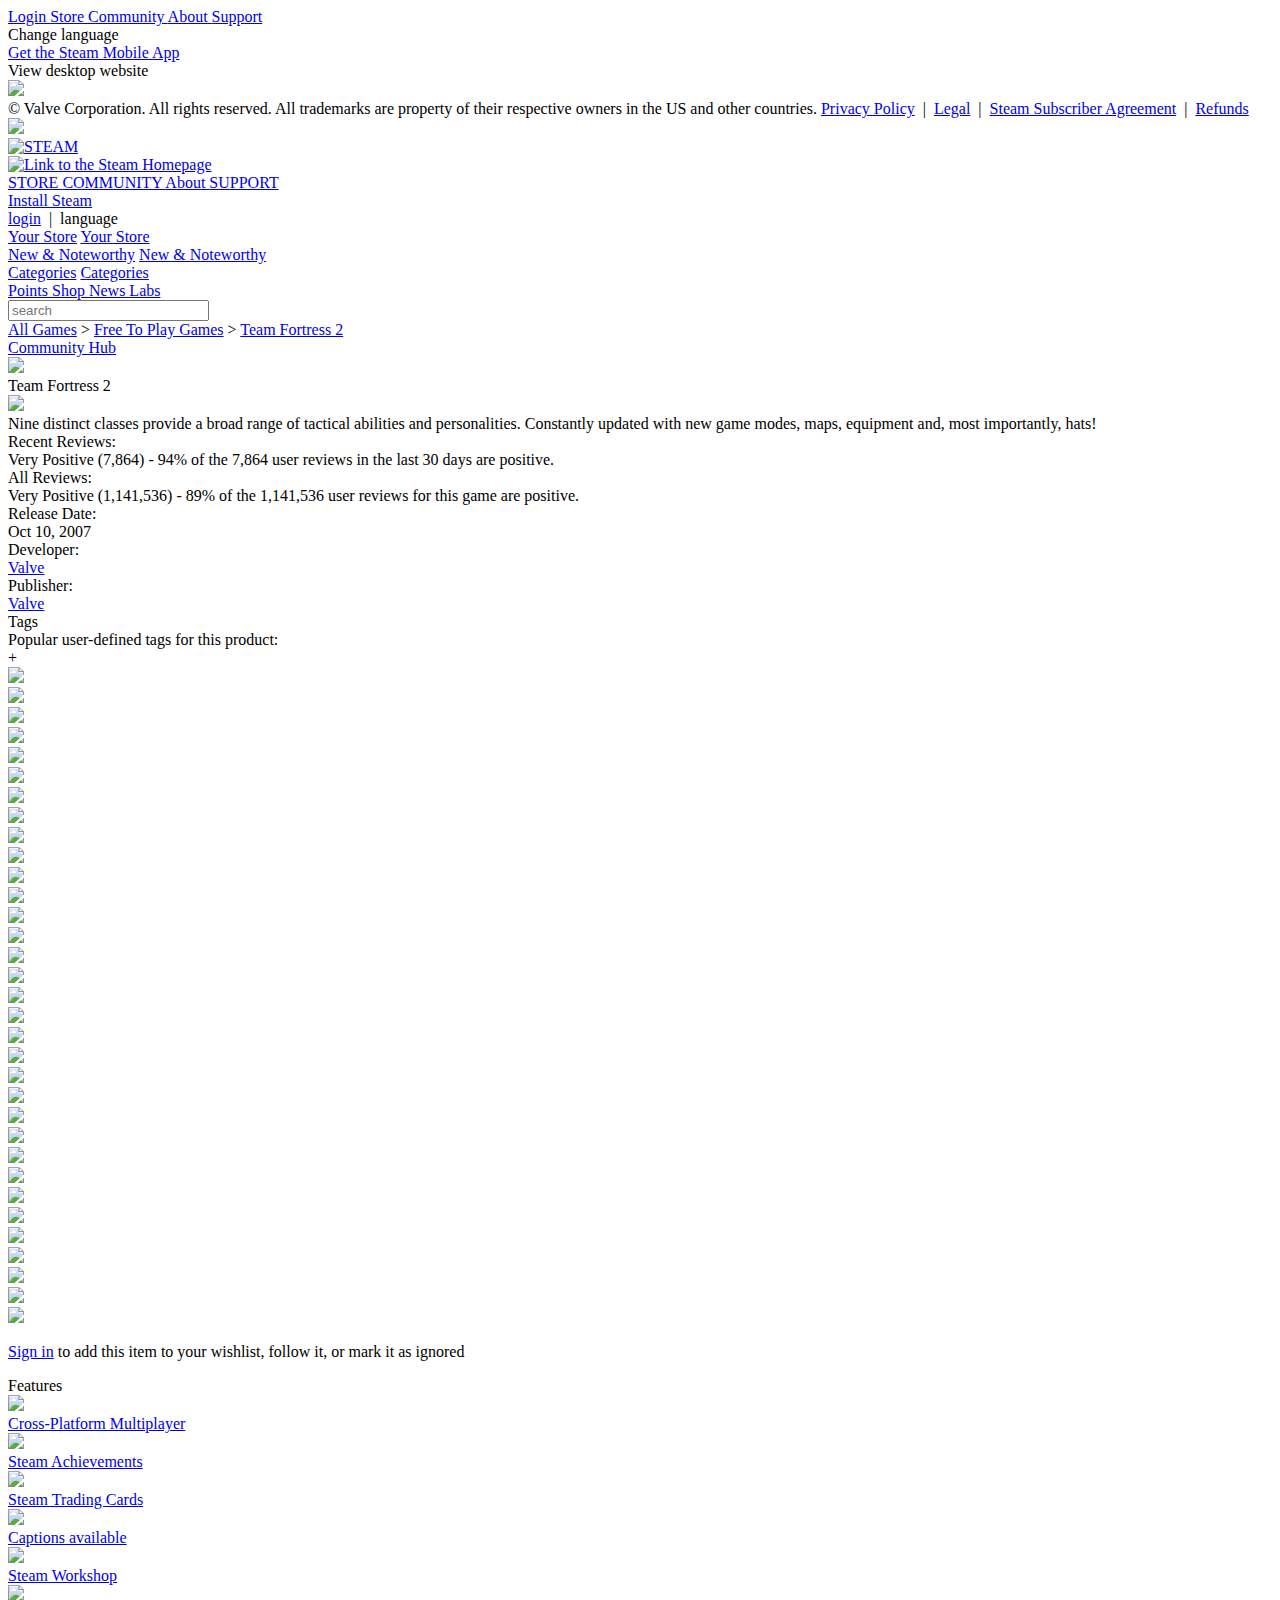
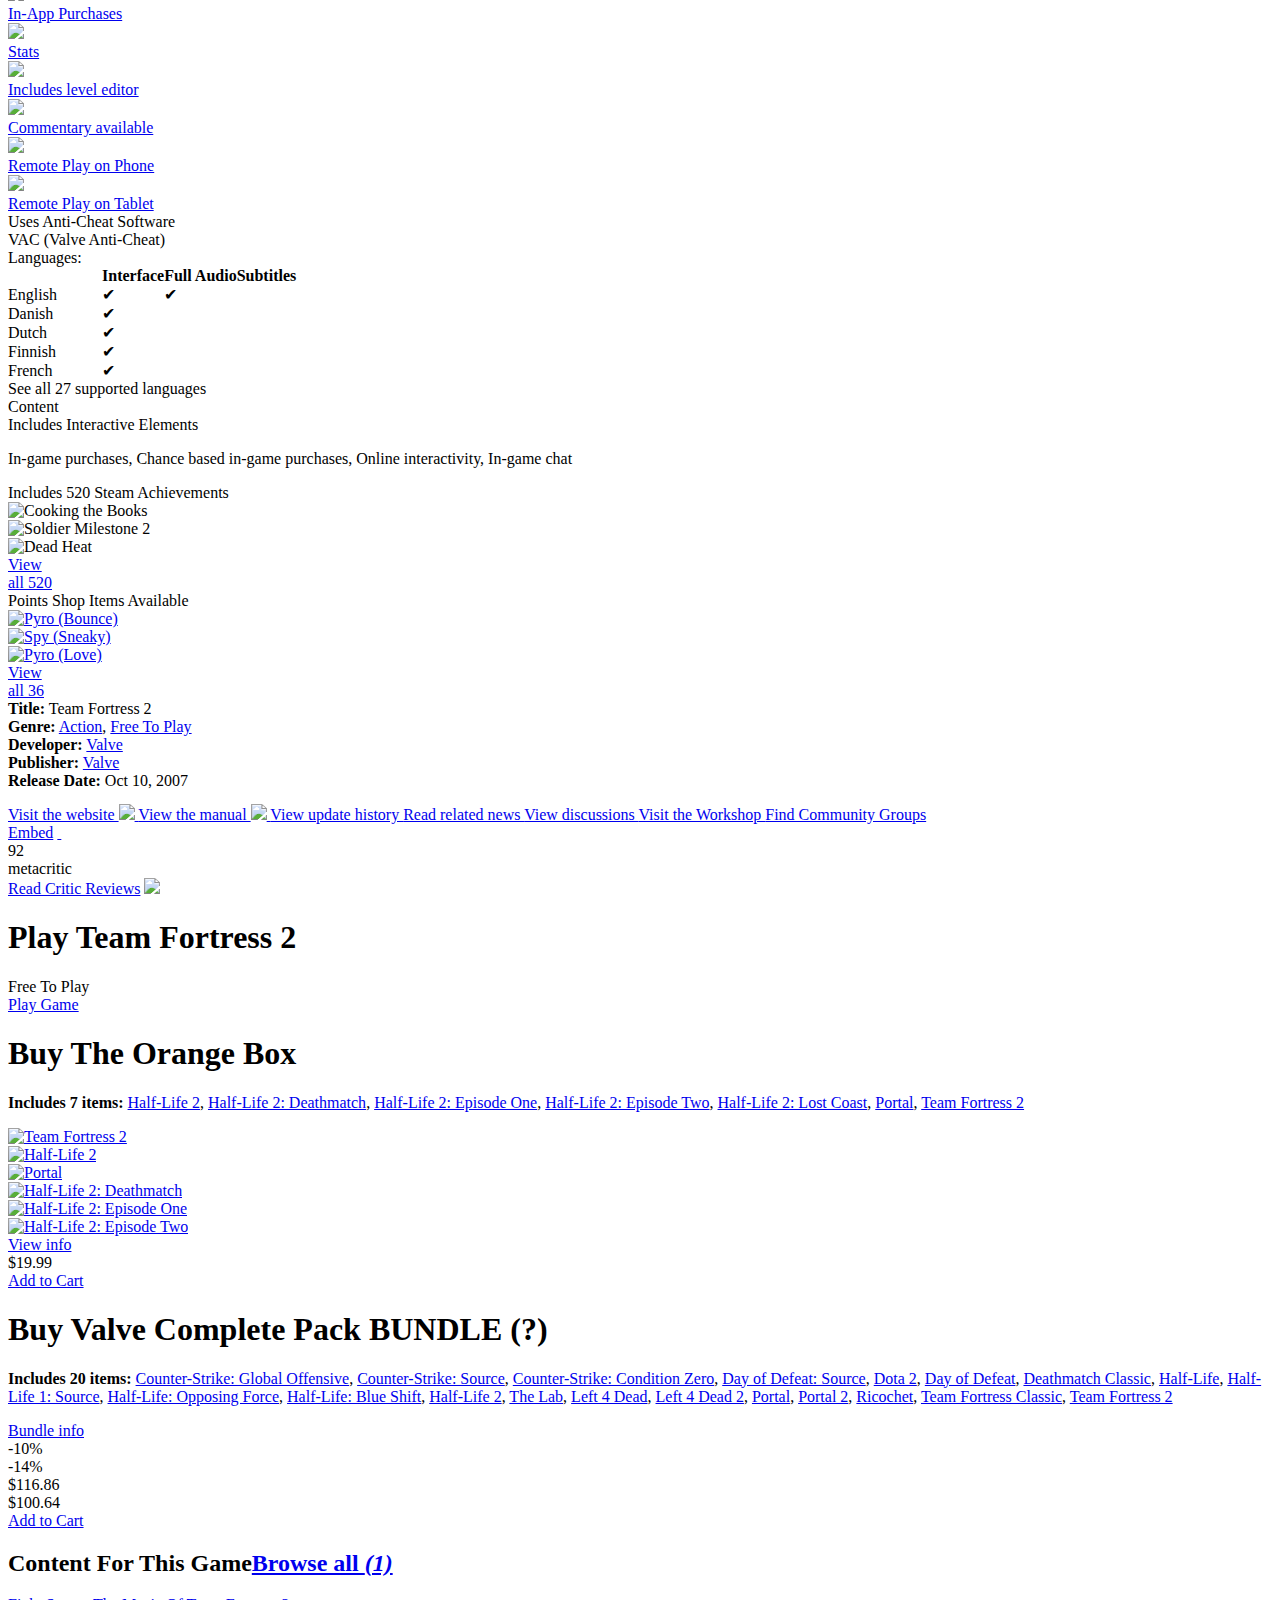
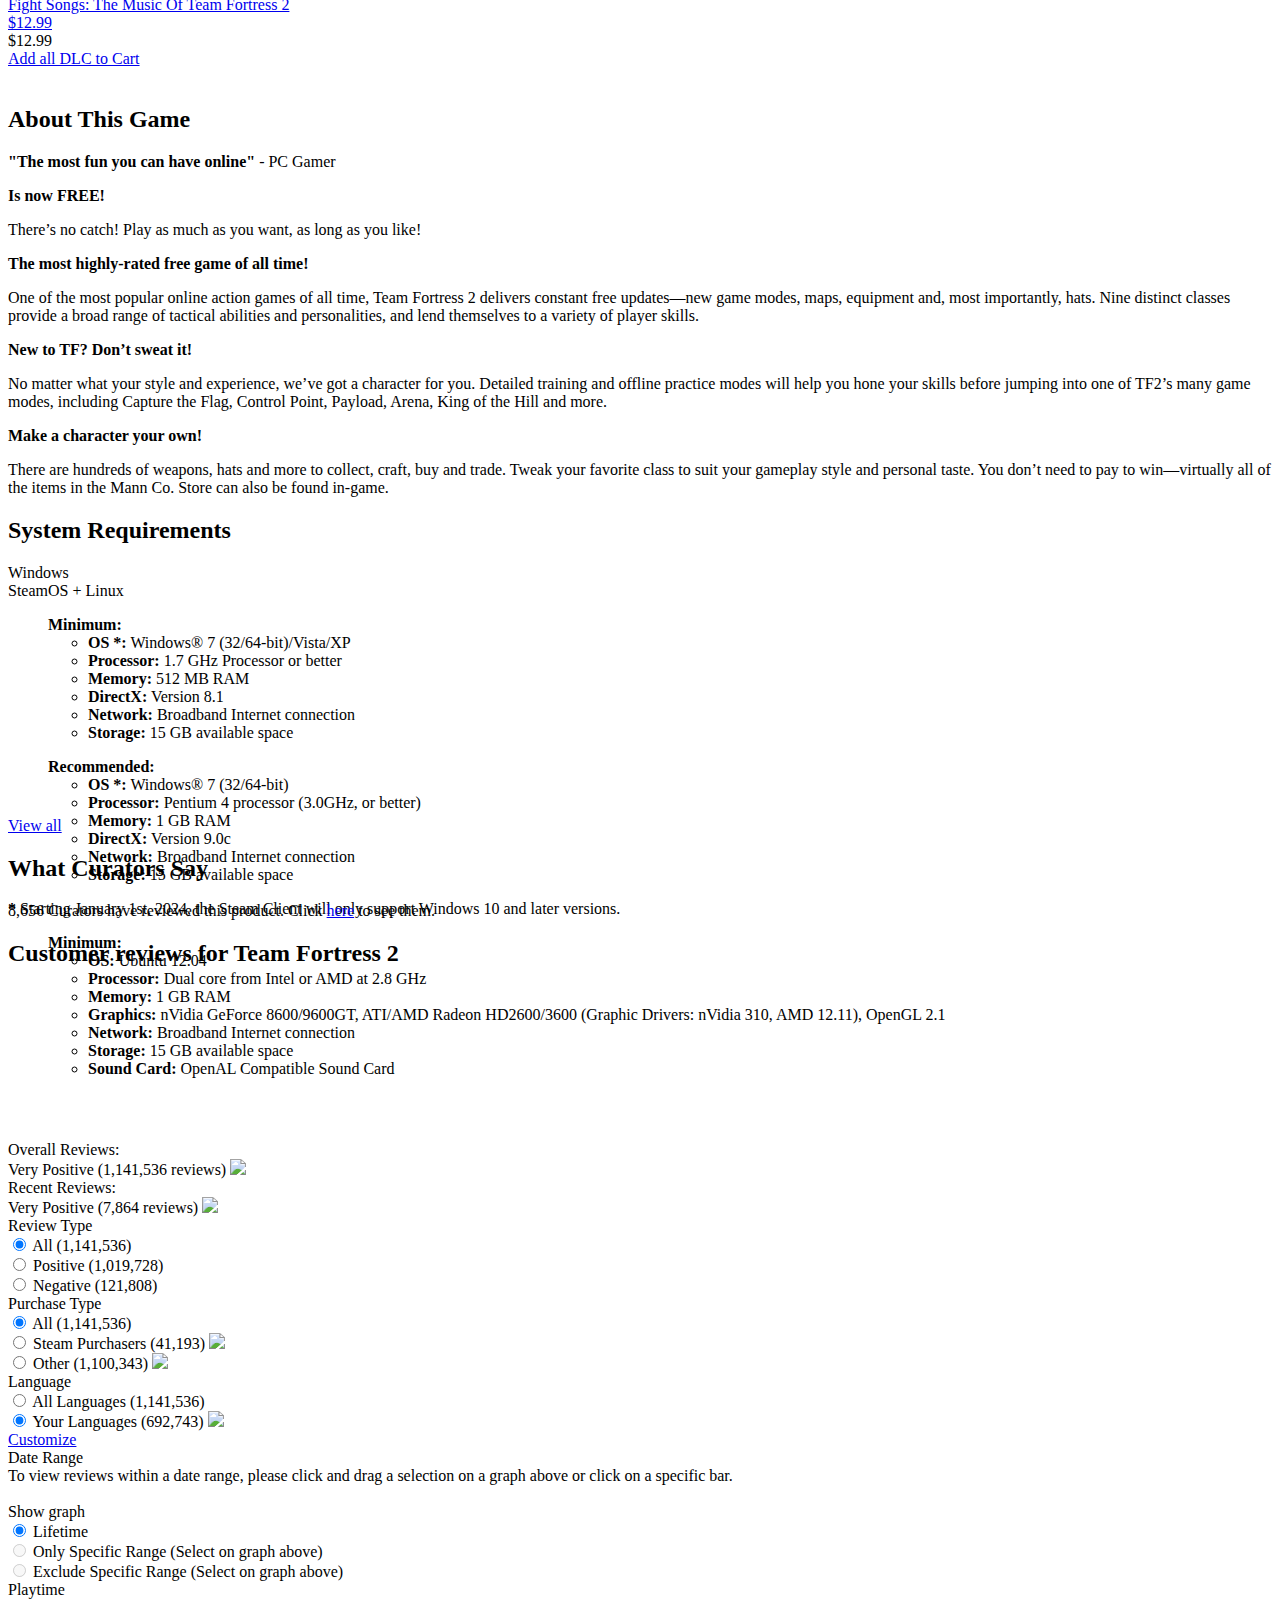
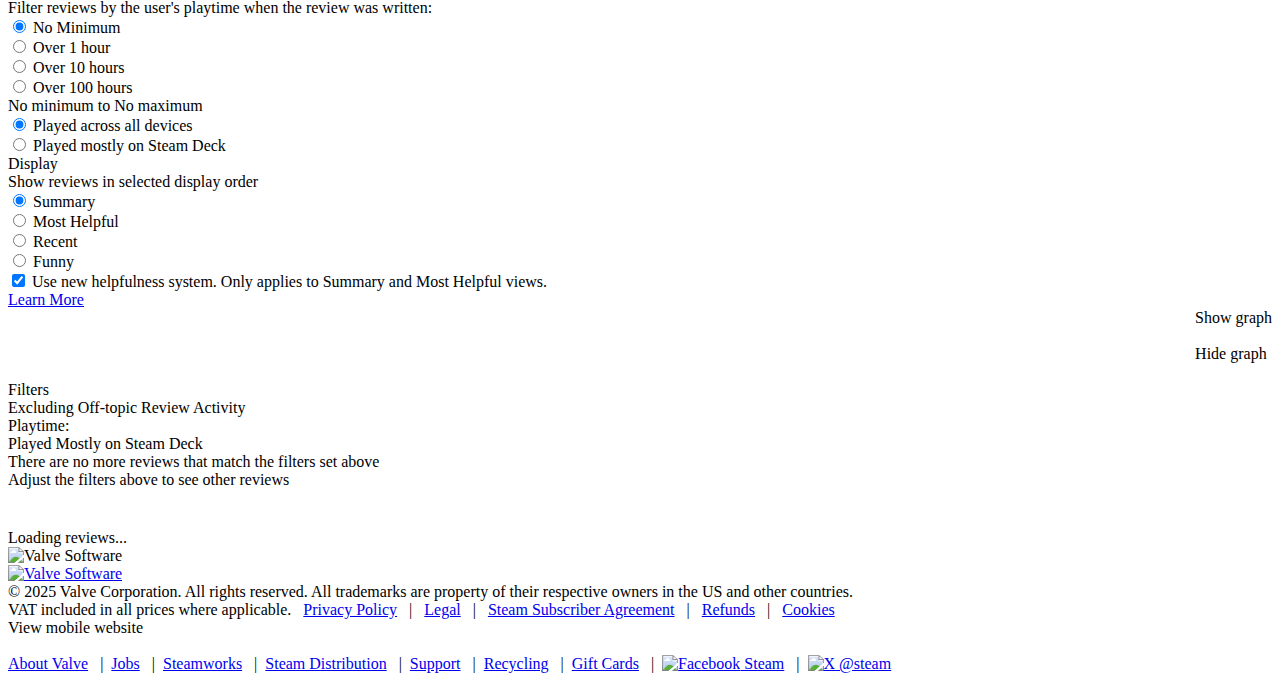
==== extractors/outputs/output.html @ 6684a36f "just in case..." ====
<!DOCTYPE html>
<html class=" responsive DesktopUI" lang="en">
<head>
	<meta http-equiv="Content-Type" content="text/html; charset=UTF-8">
			<meta name="viewport" content="width=device-width,initial-scale=1">
		<meta name="theme-color" content="#171a21">
		<title>Team Fortress 2 on Steam</title>
	<link rel="shortcut icon" href="/favicon.ico" type="image/x-icon">

	
	
	<link href="https://store.fastly.steamstatic.com/public/shared/css/motiva_sans.css?v=YzJgj1FjzW34&amp;l=english&amp;_cdn=fastly" rel="stylesheet" type="text/css">
<link href="https://store.fastly.steamstatic.com/public/shared/css/shared_global.css?v=LkH7FFmHUNxE&amp;l=english&amp;_cdn=fastly" rel="stylesheet" type="text/css">
<link href="https://store.fastly.steamstatic.com/public/shared/css/buttons.css?v=ecbk11GZ8OUy&amp;l=english&amp;_cdn=fastly" rel="stylesheet" type="text/css">
<link href="https://store.fastly.steamstatic.com/public/css/v6/store.css?v=p1S4tSu2k8Oq&amp;l=english&amp;_cdn=fastly" rel="stylesheet" type="text/css">
<link href="https://store.fastly.steamstatic.com/public/shared/css/user_reviews.css?v=bulRcW-PAS5d&amp;l=english&amp;_cdn=fastly" rel="stylesheet" type="text/css">
<link href="https://store.fastly.steamstatic.com/public/shared/css/store_game_shared.css?v=_BWymV-JNsdC&amp;l=english&amp;_cdn=fastly" rel="stylesheet" type="text/css">
<link href="https://store.fastly.steamstatic.com/public/css/v6/game.css?v=l5RTqWNxjQm9&amp;l=english&amp;_cdn=fastly" rel="stylesheet" type="text/css">
<link href="https://store.fastly.steamstatic.com/public/css/v6/recommended.css?v=XdSWFxhZVbRa&amp;l=english&amp;_cdn=fastly" rel="stylesheet" type="text/css">
<link href="https://store.fastly.steamstatic.com/public/css/v6/user_reviews_rewards.css?v=nDJVyLGQ1XMI&amp;l=english&amp;_cdn=fastly" rel="stylesheet" type="text/css">
<link href="https://store.fastly.steamstatic.com/public/shared/css/apphub.css?v=_ecTS3sd0Wr-&amp;l=english&amp;_cdn=fastly" rel="stylesheet" type="text/css">
<link href="https://store.fastly.steamstatic.com/public/shared/css/ui-lightness/jquery-ui-1.7.2.custom.css?v=qgq7mHqEwLbE&amp;l=english&amp;_cdn=fastly" rel="stylesheet" type="text/css">
<link href="https://store.fastly.steamstatic.com/public/css/v6/game_mob.css?v=kKHtLxM8fGhQ&amp;l=english&amp;_cdn=fastly" rel="stylesheet" type="text/css">
<link href="https://store.fastly.steamstatic.com/public/shared/css/shared_responsive.css?v=r6syZUh8_Rpk&amp;l=english&amp;_cdn=fastly" rel="stylesheet" type="text/css">
<script type="text/javascript" src="https://store.fastly.steamstatic.com/public/shared/javascript/jquery-1.8.3.min.js?v=NXam5zydzNu8&amp;l=english&amp;_cdn=fastly"></script>
<script type="text/javascript">$J = jQuery.noConflict();</script><script type="text/javascript">VALVE_PUBLIC_PATH = "https:\/\/store.fastly.steamstatic.com\/public\/";</script><script type="text/javascript" src="https://store.fastly.steamstatic.com/public/shared/javascript/tooltip.js?v=QYkT4eS5mbTN&amp;l=english&amp;_cdn=fastly"></script>

<script type="text/javascript" src="https://store.fastly.steamstatic.com/public/shared/javascript/shared_global.js?v=gOyfgA0bHRkL&amp;l=english&amp;_cdn=fastly"></script>

<script type="text/javascript" src="https://store.fastly.steamstatic.com/public/shared/javascript/auth_refresh.js?v=w6QbwI-5-j2S&amp;l=english&amp;_cdn=fastly"></script>

<script type="text/javascript" src="https://store.fastly.steamstatic.com/public/javascript/main.js?v=wiAgKBaqWusf&amp;l=english&amp;_cdn=fastly"></script>

<script type="text/javascript" src="https://store.fastly.steamstatic.com/public/javascript/dynamicstore.js?v=R-lmS8X7AGaa&amp;l=english&amp;_cdn=fastly"></script>

<script type="text/javascript">Object.seal && [ Object, Array, String, Number ].map( function( builtin ) { Object.seal( builtin.prototype ); } );</script>
		<script type="text/javascript">
			document.addEventListener('DOMContentLoaded', function(event) {
				$J.data( document, 'x_readytime', new Date().getTime() );
				$J.data( document, 'x_oldref', GetNavCookie() );
				SetupTooltips( { tooltipCSSClass: 'store_tooltip'} );
		});
		</script><script type="text/javascript" src="https://store.fastly.steamstatic.com/public/javascript/gamehighlightplayer.js?v=tvlKVS1KiGfi&amp;l=english&amp;_cdn=fastly"></script>
<script type="text/javascript" src="https://store.fastly.steamstatic.com/public/shared/javascript/user_reviews.js?v=_sFAkUraB3js&amp;l=english&amp;_cdn=fastly"></script>
<script type="text/javascript" src="https://store.fastly.steamstatic.com/public/shared/javascript/dselect.js?v=sfK6UJLNp872&amp;l=english&amp;_cdn=fastly"></script>
<script type="text/javascript" src="https://store.fastly.steamstatic.com/public/javascript/app_tagging.js?v=O0mRN2Hlb2ZI&amp;l=english&amp;_cdn=fastly"></script>
<script type="text/javascript" src="https://store.fastly.steamstatic.com/public/javascript/game.js?v=bZgOkcd6FnKO&amp;l=english&amp;_cdn=fastly"></script>
<script type="text/javascript" src="https://store.fastly.steamstatic.com/public/shared/javascript/flot-0.8/jquery.flot.min.js?v=mSfqk1QKKgiz&amp;l=english&amp;_cdn=fastly"></script>
<script type="text/javascript" src="https://store.fastly.steamstatic.com/public/shared/javascript/flot-0.8/jquery.flot.resize.min.js?v=MeIf0YViALgL&amp;l=english&amp;_cdn=fastly"></script>
<script type="text/javascript" src="https://store.fastly.steamstatic.com/public/shared/javascript/flot-0.8/jquery.flot.time.min.js?v=CIECDYHJjBgN&amp;l=english&amp;_cdn=fastly"></script>
<script type="text/javascript" src="https://store.fastly.steamstatic.com/public/shared/javascript/flot-0.8/jquery.flot.selection.min.js?v=laPWW88ZIIHe&amp;l=english&amp;_cdn=fastly"></script>
<script type="text/javascript" src="https://store.fastly.steamstatic.com/public/shared/javascript/jquery-ui-1.9.2.js?v=Bu2RA9fLXSi-&amp;l=english&amp;_cdn=fastly"></script>
<script type="text/javascript" src="https://store.fastly.steamstatic.com/public/shared/javascript/shared_responsive_adapter.js?v=tvQi85mXnRZH&amp;l=english&amp;_cdn=fastly"></script>

						<meta name="twitter:card" content="summary_large_image">
					<meta name="Description" content="Nine distinct classes provide a broad range of tactical abilities and personalities. Constantly updated with new game modes, maps, equipment and, most importantly, hats!">
			
	<meta name="twitter:site" content="@steam" />

						<meta property="og:title" content="Team Fortress 2 on Steam">
					<meta property="twitter:title" content="Team Fortress 2 on Steam">
					<meta property="og:type" content="website">
					<meta property="fb:app_id" content="105386699540688">
					<meta property="og:site" content="Steam">
					<meta property="og:url" content="https://store.steampowered.com/app/440/Team_Fortress_2/">
					<meta property="og:description" content="Nine distinct classes provide a broad range of tactical abilities and personalities. Constantly updated with new game modes, maps, equipment and, most importantly, hats!">
					<meta property="twitter:description" content="Nine distinct classes provide a broad range of tactical abilities and personalities. Constantly updated with new game modes, maps, equipment and, most importantly, hats!">
			
			<link rel="canonical" href="https://store.steampowered.com/app/440/Team_Fortress_2/">
	
			<link rel="image_src" href="https://shared.fastly.steamstatic.com/store_item_assets/steam/apps/440/capsule_616x353.jpg?t=1729702978">
		<meta property="og:image" content="https://shared.fastly.steamstatic.com/store_item_assets/steam/apps/440/capsule_616x353.jpg?t=1729702978">
		<meta name="twitter:image" content="https://shared.fastly.steamstatic.com/store_item_assets/steam/apps/440/capsule_616x353.jpg?t=1729702978" />
				
	
	
	
	
	</head>
<body class="v6 app game_bg application responsive_page ">


<div class="responsive_page_frame with_header">
						<div role="navigation" class="responsive_page_menu_ctn mainmenu" aria-label="Mobile Menu">
				<div class="responsive_page_menu"  id="responsive_page_menu">
										<div class="mainmenu_contents">
						<div class="mainmenu_contents_items">
															<a class="menuitem" href="https://store.steampowered.com/login/?redir=app%2F440%2F&redir_ssl=1&snr=1_5_9__global-header">
									Login								</a>
															<a class="menuitem supernav supernav_active" href="https://store.steampowered.com/?snr=1_5_9__global-responsive-menu" data-tooltip-type="selector" data-tooltip-content=".submenu_Store">
				Store			</a>
			<div class="submenu_Store" style="display: none;" data-submenuid="Store">
														<a class="submenuitem" href="https://store.steampowered.com/?snr=1_5_9__global-responsive-menu">
						Home											</a>
														<a class="submenuitem" href="https://store.steampowered.com/explore/?snr=1_5_9__global-responsive-menu">
						Discovery Queue											</a>
														<a class="submenuitem" href="https://steamcommunity.com/my/wishlist/">
						Wishlist											</a>
														<a class="submenuitem" href="https://store.steampowered.com/points/shop/?snr=1_5_9__global-responsive-menu">
						Points Shop											</a>
														<a class="submenuitem" href="https://store.steampowered.com/news/?snr=1_5_9__global-responsive-menu">
						News											</a>
														<a class="submenuitem" href="https://store.steampowered.com/stats/?snr=1_5_9__global-responsive-menu">
						Stats											</a>
							</div>
										<a class="menuitem supernav" href="https://steamcommunity.com/" data-tooltip-type="selector" data-tooltip-content=".submenu_Community">
				Community			</a>
			<div class="submenu_Community" style="display: none;" data-submenuid="Community">
														<a class="submenuitem" href="https://steamcommunity.com/">
						Home											</a>
														<a class="submenuitem" href="https://steamcommunity.com/discussions/">
						Discussions											</a>
														<a class="submenuitem" href="https://steamcommunity.com/workshop/">
						Workshop											</a>
														<a class="submenuitem" href="https://steamcommunity.com/market/">
						Market											</a>
														<a class="submenuitem" href="https://steamcommunity.com/?subsection=broadcasts">
						Broadcasts											</a>
							</div>
										<a class="menuitem " href="https://store.steampowered.com/about/?snr=1_5_9__global-responsive-menu">
				About			</a>
										<a class="menuitem " href="https://help.steampowered.com/en/">
				Support			</a>
			
							<div class="minor_menu_items">
																								<div class="menuitem change_language_action">
									Change language								</div>
																																	<a class="menuitem" href="https://store.steampowered.com/mobile" target="_blank" rel="noreferrer">Get the Steam Mobile App</a>
																									<div class="menuitem" onclick="Responsive_RequestDesktopView();">
										View desktop website									</div>
															</div>
						</div>
						<div class="mainmenu_footer_spacer  "></div>
						<div class="mainmenu_footer">
															<div class="mainmenu_footer_logo"><img src="https://store.fastly.steamstatic.com/public/shared/images/responsive/logo_valve_footer.png"></div>
								© Valve Corporation. All rights reserved. All trademarks are property of their respective owners in the US and other countries.								<span class="mainmenu_valve_links">
									<a href="https://store.steampowered.com/privacy_agreement/?snr=1_5_9__global-responsive-menu" target="_blank">Privacy Policy</a>
									&nbsp;| &nbsp;<a href="http://www.valvesoftware.com/legal.htm" target="_blank">Legal</a>
									&nbsp;| &nbsp;<a href="https://store.steampowered.com/subscriber_agreement/?snr=1_5_9__global-responsive-menu" target="_blank">Steam Subscriber Agreement</a>
									&nbsp;| &nbsp;<a href="https://store.steampowered.com/steam_refunds/?snr=1_5_9__global-responsive-menu" target="_blank">Refunds</a>
								</span>
													</div>
					</div>
									</div>
			</div>
		
		<div class="responsive_local_menu_tab"></div>

		<div class="responsive_page_menu_ctn localmenu">
			<div class="responsive_page_menu"  id="responsive_page_local_menu" data-panel="{&quot;onOptionsActionDescription&quot;:&quot;Filter&quot;,&quot;onOptionsButton&quot;:&quot;Responsive_ToggleLocalMenu()&quot;,&quot;onCancelButton&quot;:&quot;Responsive_ToggleLocalMenu()&quot;}">
				<div class="localmenu_content" data-panel="{&quot;maintainY&quot;:true,&quot;bFocusRingRoot&quot;:true,&quot;flow-children&quot;:&quot;column&quot;}">
				</div>
			</div>
		</div>



					<div class="responsive_header">
				<div class="responsive_header_content">
					<div id="responsive_menu_logo">
						<img src="https://store.fastly.steamstatic.com/public/shared/images/responsive/header_menu_hamburger.png" height="100%">
											</div>
					<div class="responsive_header_logo">
						<a href="https://store.steampowered.com/?snr=1_5_9__global-responsive-menu">
															<img src="https://store.fastly.steamstatic.com/public/shared/images/responsive/header_logo.png" height="36" border="0" alt="STEAM">
													</a>
					</div>
				</div>
			</div>
		
		<div class="responsive_page_content_overlay">

		</div>

		<div class="responsive_fixonscroll_ctn nonresponsive_hidden ">
		</div>
	
	<div class="responsive_page_content">

		<div role="banner" id="global_header" data-panel="{&quot;flow-children&quot;:&quot;row&quot;}">
	<div class="content">
		<div class="logo">
			<span id="logo_holder">
									<a href="https://store.steampowered.com/?snr=1_5_9__global-header" aria-label="Link to the Steam Homepage">
						<img src="https://store.fastly.steamstatic.com/public/shared/images/header/logo_steam.svg?t=962016" width="176" height="44" alt="Link to the Steam Homepage">
					</a>
							</span>
		</div>

			<div role="navigation" class="supernav_container" aria-label="Global Menu">
								<a class="menuitem supernav supernav_active" href="https://store.steampowered.com/?snr=1_5_9__global-header" data-tooltip-type="selector" data-tooltip-content=".submenu_Store">
				STORE			</a>
			<div class="submenu_Store" style="display: none;" data-submenuid="Store">
														<a class="submenuitem" href="https://store.steampowered.com/?snr=1_5_9__global-header">
						Home											</a>
														<a class="submenuitem" href="https://store.steampowered.com/explore/?snr=1_5_9__global-header">
						Discovery Queue											</a>
														<a class="submenuitem" href="https://steamcommunity.com/my/wishlist/">
						Wishlist											</a>
														<a class="submenuitem" href="https://store.steampowered.com/points/shop/?snr=1_5_9__global-header">
						Points Shop											</a>
														<a class="submenuitem" href="https://store.steampowered.com/news/?snr=1_5_9__global-header">
						News											</a>
														<a class="submenuitem" href="https://store.steampowered.com/stats/?snr=1_5_9__global-header">
						Stats											</a>
							</div>
										<a class="menuitem supernav" href="https://steamcommunity.com/" data-tooltip-type="selector" data-tooltip-content=".submenu_Community">
				COMMUNITY			</a>
			<div class="submenu_Community" style="display: none;" data-submenuid="Community">
														<a class="submenuitem" href="https://steamcommunity.com/">
						Home											</a>
														<a class="submenuitem" href="https://steamcommunity.com/discussions/">
						Discussions											</a>
														<a class="submenuitem" href="https://steamcommunity.com/workshop/">
						Workshop											</a>
														<a class="submenuitem" href="https://steamcommunity.com/market/">
						Market											</a>
														<a class="submenuitem" href="https://steamcommunity.com/?subsection=broadcasts">
						Broadcasts											</a>
							</div>
										<a class="menuitem " href="https://store.steampowered.com/about/?snr=1_5_9__global-header">
				About			</a>
										<a class="menuitem " href="https://help.steampowered.com/en/">
				SUPPORT			</a>
				</div>
	<script type="text/javascript">
		jQuery(function($) {
			$('#global_header .supernav').v_tooltip({'location':'bottom', 'destroyWhenDone': false, 'tooltipClass': 'supernav_content', 'offsetY':-6, 'offsetX': 1, 'horizontalSnap': 4, 'tooltipParent': '#global_header .supernav_container', 'correctForScreenSize': false});
		});
	</script>

		<div id="global_actions">
			<div role="navigation" id="global_action_menu" aria-label="Account Menu">
									<a class="header_installsteam_btn header_installsteam_btn_green" href="https://store.steampowered.com/about/?snr=1_5_9__global-header">
						<div class="header_installsteam_btn_content">
							Install Steam						</div>
					</a>
				
				
									<a class="global_action_link" href="https://store.steampowered.com/login/?redir=app%2F440%2F&redir_ssl=1&snr=1_5_9__global-header">login</a>
											&nbsp;|&nbsp;
						<span class="pulldown global_action_link" id="language_pulldown" onclick="ShowMenu( this, 'language_dropdown', 'right' );">language</span>
						<div class="popup_block_new" id="language_dropdown" style="display: none;">
							<div class="popup_body popup_menu">
																																					<a class="popup_menu_item tight" href="?l=schinese" onclick="ChangeLanguage( 'schinese' ); return false;">简体中文 (Simplified Chinese)</a>
																													<a class="popup_menu_item tight" href="?l=tchinese" onclick="ChangeLanguage( 'tchinese' ); return false;">繁體中文 (Traditional Chinese)</a>
																													<a class="popup_menu_item tight" href="?l=japanese" onclick="ChangeLanguage( 'japanese' ); return false;">日本語 (Japanese)</a>
																													<a class="popup_menu_item tight" href="?l=koreana" onclick="ChangeLanguage( 'koreana' ); return false;">한국어 (Korean)</a>
																													<a class="popup_menu_item tight" href="?l=thai" onclick="ChangeLanguage( 'thai' ); return false;">ไทย (Thai)</a>
																													<a class="popup_menu_item tight" href="?l=bulgarian" onclick="ChangeLanguage( 'bulgarian' ); return false;">Български (Bulgarian)</a>
																													<a class="popup_menu_item tight" href="?l=czech" onclick="ChangeLanguage( 'czech' ); return false;">Čeština (Czech)</a>
																													<a class="popup_menu_item tight" href="?l=danish" onclick="ChangeLanguage( 'danish' ); return false;">Dansk (Danish)</a>
																													<a class="popup_menu_item tight" href="?l=german" onclick="ChangeLanguage( 'german' ); return false;">Deutsch (German)</a>
																																							<a class="popup_menu_item tight" href="?l=spanish" onclick="ChangeLanguage( 'spanish' ); return false;">Español - España (Spanish - Spain)</a>
																													<a class="popup_menu_item tight" href="?l=latam" onclick="ChangeLanguage( 'latam' ); return false;">Español - Latinoamérica (Spanish - Latin America)</a>
																													<a class="popup_menu_item tight" href="?l=greek" onclick="ChangeLanguage( 'greek' ); return false;">Ελληνικά (Greek)</a>
																													<a class="popup_menu_item tight" href="?l=french" onclick="ChangeLanguage( 'french' ); return false;">Français (French)</a>
																													<a class="popup_menu_item tight" href="?l=italian" onclick="ChangeLanguage( 'italian' ); return false;">Italiano (Italian)</a>
																													<a class="popup_menu_item tight" href="?l=indonesian" onclick="ChangeLanguage( 'indonesian' ); return false;">Bahasa Indonesia (Indonesian)</a>
																													<a class="popup_menu_item tight" href="?l=hungarian" onclick="ChangeLanguage( 'hungarian' ); return false;">Magyar (Hungarian)</a>
																													<a class="popup_menu_item tight" href="?l=dutch" onclick="ChangeLanguage( 'dutch' ); return false;">Nederlands (Dutch)</a>
																													<a class="popup_menu_item tight" href="?l=norwegian" onclick="ChangeLanguage( 'norwegian' ); return false;">Norsk (Norwegian)</a>
																													<a class="popup_menu_item tight" href="?l=polish" onclick="ChangeLanguage( 'polish' ); return false;">Polski (Polish)</a>
																													<a class="popup_menu_item tight" href="?l=portuguese" onclick="ChangeLanguage( 'portuguese' ); return false;">Português (Portuguese - Portugal)</a>
																													<a class="popup_menu_item tight" href="?l=brazilian" onclick="ChangeLanguage( 'brazilian' ); return false;">Português - Brasil (Portuguese - Brazil)</a>
																													<a class="popup_menu_item tight" href="?l=romanian" onclick="ChangeLanguage( 'romanian' ); return false;">Română (Romanian)</a>
																													<a class="popup_menu_item tight" href="?l=russian" onclick="ChangeLanguage( 'russian' ); return false;">Русский (Russian)</a>
																													<a class="popup_menu_item tight" href="?l=finnish" onclick="ChangeLanguage( 'finnish' ); return false;">Suomi (Finnish)</a>
																													<a class="popup_menu_item tight" href="?l=swedish" onclick="ChangeLanguage( 'swedish' ); return false;">Svenska (Swedish)</a>
																													<a class="popup_menu_item tight" href="?l=turkish" onclick="ChangeLanguage( 'turkish' ); return false;">Türkçe (Turkish)</a>
																													<a class="popup_menu_item tight" href="?l=vietnamese" onclick="ChangeLanguage( 'vietnamese' ); return false;">Tiếng Việt (Vietnamese)</a>
																													<a class="popup_menu_item tight" href="?l=ukrainian" onclick="ChangeLanguage( 'ukrainian' ); return false;">Українська (Ukrainian)</a>
																									<a class="popup_menu_item tight" href="https://www.valvesoftware.com/en/contact?contact-person=Translation%20Team%20Feedback" target="_blank">Report a translation problem</a>
							</div>
						</div>
												</div>
					</div>
			</div>
</div>
<div id="responsive_store_nav_ctn"></div><div id="responsive_store_nav_overlay" style="display:none"><div id="responsive_store_nav_overlay_ctn"></div><div id="responsive_store_nav_overlay_bottom"></div></div><div id="responsive_store_search_overlay" style="display:none"></div><div data-cart-banner-spot="1"></div>
		<div role="main" class="responsive_page_template_content" id="responsive_page_template_content" data-panel="{&quot;autoFocus&quot;:true}" >

			<div id="application_config" style="display: none;"  data-config="{&quot;EUNIVERSE&quot;:1,&quot;WEB_UNIVERSE&quot;:&quot;public&quot;,&quot;LANGUAGE&quot;:&quot;english&quot;,&quot;COUNTRY&quot;:&quot;US&quot;,&quot;MEDIA_CDN_COMMUNITY_URL&quot;:&quot;https:\/\/cdn.fastly.steamstatic.com\/steamcommunity\/public\/&quot;,&quot;MEDIA_CDN_URL&quot;:&quot;https:\/\/cdn.fastly.steamstatic.com\/&quot;,&quot;VIDEO_CDN_URL&quot;:&quot;https:\/\/video.fastly.steamstatic.com\/&quot;,&quot;COMMUNITY_CDN_URL&quot;:&quot;https:\/\/community.fastly.steamstatic.com\/&quot;,&quot;COMMUNITY_CDN_ASSET_URL&quot;:&quot;https:\/\/cdn.fastly.steamstatic.com\/steamcommunity\/public\/assets\/&quot;,&quot;STORE_CDN_URL&quot;:&quot;https:\/\/store.fastly.steamstatic.com\/&quot;,&quot;PUBLIC_SHARED_URL&quot;:&quot;https:\/\/store.fastly.steamstatic.com\/public\/shared\/&quot;,&quot;COMMUNITY_BASE_URL&quot;:&quot;https:\/\/steamcommunity.com\/&quot;,&quot;CHAT_BASE_URL&quot;:&quot;https:\/\/steamcommunity.com\/&quot;,&quot;STORE_BASE_URL&quot;:&quot;https:\/\/store.steampowered.com\/&quot;,&quot;STORE_CHECKOUT_BASE_URL&quot;:&quot;https:\/\/checkout.steampowered.com\/&quot;,&quot;IMG_URL&quot;:&quot;https:\/\/store.fastly.steamstatic.com\/public\/images\/&quot;,&quot;STEAMTV_BASE_URL&quot;:&quot;https:\/\/steam.tv\/&quot;,&quot;HELP_BASE_URL&quot;:&quot;https:\/\/help.steampowered.com\/&quot;,&quot;PARTNER_BASE_URL&quot;:&quot;https:\/\/partner.steamgames.com\/&quot;,&quot;STATS_BASE_URL&quot;:&quot;https:\/\/partner.steampowered.com\/&quot;,&quot;INTERNAL_STATS_BASE_URL&quot;:&quot;https:\/\/steamstats.valve.org\/&quot;,&quot;IN_CLIENT&quot;:false,&quot;USE_POPUPS&quot;:false,&quot;STORE_ICON_BASE_URL&quot;:&quot;https:\/\/shared.fastly.steamstatic.com\/store_item_assets\/steam\/apps\/&quot;,&quot;STORE_ITEM_BASE_URL&quot;:&quot;https:\/\/shared.fastly.steamstatic.com\/store_item_assets\/&quot;,&quot;WEBAPI_BASE_URL&quot;:&quot;https:\/\/api.steampowered.com\/&quot;,&quot;TOKEN_URL&quot;:&quot;https:\/\/store.steampowered.com\/\/chat\/clientjstoken&quot;,&quot;BUILD_TIMESTAMP&quot;:1739218390,&quot;PAGE_TIMESTAMP&quot;:1739228986,&quot;IN_TENFOOT&quot;:false,&quot;IN_GAMEPADUI&quot;:false,&quot;IN_CHROMEOS&quot;:false,&quot;IN_MOBILE_WEBVIEW&quot;:false,&quot;PLATFORM&quot;:&quot;unknown&quot;,&quot;BASE_URL_STORE_CDN_ASSETS&quot;:&quot;https:\/\/cdn.fastly.steamstatic.com\/store\/&quot;,&quot;EREALM&quot;:1,&quot;LOGIN_BASE_URL&quot;:&quot;https:\/\/login.steampowered.com\/&quot;,&quot;AVATAR_BASE_URL&quot;:&quot;https:\/\/avatars.fastly.steamstatic.com\/&quot;,&quot;FROM_WEB&quot;:true,&quot;WEBSITE_ID&quot;:&quot;Store&quot;,&quot;BASE_URL_SHARED_CDN&quot;:&quot;https:\/\/shared.fastly.steamstatic.com\/&quot;,&quot;CLAN_CDN_ASSET_URL&quot;:&quot;https:\/\/clan.fastly.steamstatic.com\/&quot;,&quot;SNR&quot;:&quot;1_5_9_&quot;}" data-userinfo="{&quot;logged_in&quot;:false,&quot;country_code&quot;:&quot;US&quot;}" data-broadcastuser="{&quot;success&quot;:1,&quot;bHideStoreBroadcast&quot;:false}" data-store_page_asset_url="&quot;https:\/\/shared.fastly.steamstatic.com\/store_item_assets\/steam\/apps\/440\/%s?t=1729702978&quot;" data-deckcompatibility="{&quot;appid&quot;:440,&quot;resolved_category&quot;:2,&quot;resolved_items&quot;:[{&quot;display_type&quot;:3,&quot;loc_token&quot;:&quot;#SteamDeckVerified_TestResult_DefaultControllerConfigNotFullyFunctional&quot;},{&quot;display_type&quot;:3,&quot;loc_token&quot;:&quot;#SteamDeckVerified_TestResult_ControllerGlyphsDoNotMatchDeckDevice&quot;},{&quot;display_type&quot;:3,&quot;loc_token&quot;:&quot;#SteamDeckVerified_TestResult_InterfaceTextIsNotLegible&quot;},{&quot;display_type&quot;:4,&quot;loc_token&quot;:&quot;#SteamDeckVerified_TestResult_DefaultConfigurationIsPerformant&quot;},{&quot;display_type&quot;:1,&quot;loc_token&quot;:&quot;#SteamDeckVerified_TestResult_ExternalControllersNotSupportedPrimaryPlayer&quot;}],&quot;steam_deck_blog_url&quot;:&quot;&quot;,&quot;search_id&quot;:null}" data-appname="&quot;Team Fortress 2&quot;" data-store_user_config="{&quot;webapi_token&quot;:&quot;&quot;,&quot;shoppingcart&quot;:null,&quot;originating_navdata&quot;:{&quot;domain&quot;:&quot;store.steampowered.com&quot;,&quot;controller&quot;:&quot;direct-navigation&quot;,&quot;method&quot;:&quot;&quot;,&quot;submethod&quot;:&quot;&quot;,&quot;feature&quot;:&quot;&quot;,&quot;depth&quot;:0,&quot;countrycode&quot;:&quot;&quot;,&quot;webkey&quot;:null,&quot;is_client&quot;:false,&quot;curator_data&quot;:null,&quot;is_likely_bot&quot;:true,&quot;is_utm&quot;:false}}"></div><div id="application_root"></div><script>window.g_wapit="";</script><link href="https://store.fastly.steamstatic.com/public/css/applications/store/main.css?v=fjMKeX9IIp9J&amp;l=english&amp;_cdn=fastly" rel="stylesheet" type="text/css">
<script type="text/javascript" src="https://store.fastly.steamstatic.com/public/javascript/applications/store/manifest.js?v=04ljo3SeM0dX&amp;l=english&amp;_cdn=fastly"></script>
<script type="text/javascript" src="https://store.fastly.steamstatic.com/public/javascript/applications/store/libraries~b28b7af69.js?v=vNpZeOuePA4R&amp;l=english&amp;_cdn=fastly"></script>
<script type="text/javascript" src="https://store.fastly.steamstatic.com/public/javascript/applications/store/main.js?v=Y-jkU9M5JP7o&amp;l=english&amp;_cdn=fastly"></script>

<script type="text/javascript">

	var g_eDiscoveryQueueType = 0;

	GStoreItemData.AddStoreItemDataSet(
		{"rgApps":{"2767030":{"name":"Marvel Rivals","url_name":"Marvel_Rivals","discount_block":"<div class=\"discount_block  no_discount\" data-price-final=\"0\" data-bundlediscount=\"0\" data-discount=\"0\"><div class=\"discount_prices\"><div class=\"discount_final_price\">Free To Play<\/div><\/div><\/div>","descids":[],"small_capsulev5":"https:\/\/shared.fastly.steamstatic.com\/store_item_assets\/steam\/apps\/2767030\/c984653538cfda1d1b195bd396b58936c2c65ae7\/capsule_184x69.jpg?t=1736492430","os_windows":true,"has_live_broadcast":false,"localized":true,"localized_english":true},"1172470":{"name":"Apex Legends\u2122","url_name":"Apex_Legends","discount_block":"<div class=\"discount_block  no_discount\" data-price-final=\"0\" data-bundlediscount=\"0\" data-discount=\"0\"><div class=\"discount_prices\"><div class=\"discount_final_price\">Free To Play<\/div><\/div><\/div>","descids":[],"small_capsulev5":"https:\/\/shared.fastly.steamstatic.com\/store_item_assets\/steam\/apps\/1172470\/8249072b14153cdb6bb65e2357f24d86daf7d965\/capsule_184x69.jpg?t=1736940058","os_windows":true,"has_live_broadcast":false,"localized":true,"localized_english":true},"1282270":{"name":"Strinova","url_name":"Strinova","discount_block":"<div class=\"discount_block  no_discount\" data-price-final=\"0\" data-bundlediscount=\"0\" data-discount=\"0\"><div class=\"discount_prices\"><div class=\"discount_final_price\">Free To Play<\/div><\/div><\/div>","descids":[],"small_capsulev5":"https:\/\/shared.fastly.steamstatic.com\/store_item_assets\/steam\/apps\/1282270\/eff8892fbdeb3888ebc287aab85a79ed972cae6e\/capsule_184x69.jpg?t=1737701579","os_windows":true,"has_live_broadcast":false,"localized":true,"localized_english":true},"359550":{"name":"Tom Clancy's Rainbow Six\u00ae Siege","url_name":"Tom_Clancys_Rainbow_Six_Siege","discount_block":"<div class=\"discount_block  no_discount\" data-price-final=\"1999\" data-bundlediscount=\"0\" data-discount=\"0\"><div class=\"discount_prices\"><div class=\"discount_final_price\">$19.99<\/div><\/div><\/div>","descids":[],"small_capsulev5":"https:\/\/shared.fastly.steamstatic.com\/store_item_assets\/steam\/apps\/359550\/capsule_184x69.jpg?t=1738608668","os_windows":true,"has_live_broadcast":true,"localized":true,"localized_english":true},"2357570":{"name":"Overwatch\u00ae 2","url_name":"Overwatch_2","discount_block":"<div class=\"discount_block  no_discount\" data-price-final=\"0\" data-bundlediscount=\"0\" data-discount=\"0\"><div class=\"discount_prices\"><div class=\"discount_final_price\">Free To Play<\/div><\/div><\/div>","descids":[],"small_capsulev5":"https:\/\/shared.fastly.steamstatic.com\/store_item_assets\/steam\/apps\/2357570\/3d9c240a1c3d86504856fe002e864066a1b0bb19\/capsule_184x69.jpg?t=1733864283","os_windows":true,"has_live_broadcast":false,"localized":true,"localized_english":true},"2073850":{"name":"THE FINALS","url_name":"THE_FINALS","discount_block":"<div class=\"discount_block  no_discount\" data-price-final=\"0\" data-bundlediscount=\"0\" data-discount=\"0\"><div class=\"discount_prices\"><div class=\"discount_final_price\">Free To Play<\/div><\/div><\/div>","descids":[],"small_capsulev5":"https:\/\/shared.fastly.steamstatic.com\/store_item_assets\/steam\/apps\/2073850\/05c42409e631f7f8fd568baf4f21d4202d31eb96\/capsule_184x69.jpg?t=1736512783","os_windows":true,"has_live_broadcast":false,"localized":true,"localized_english":true},"1283700":{"name":"SUPERVIVE","url_name":"SUPERVIVE","discount_block":"<div class=\"discount_block  no_discount\" data-price-final=\"0\" data-bundlediscount=\"0\" data-discount=\"0\"><div class=\"discount_prices\"><div class=\"discount_final_price\">Free To Play<\/div><\/div><\/div>","descids":[],"small_capsulev5":"https:\/\/shared.fastly.steamstatic.com\/store_item_assets\/steam\/apps\/1283700\/258b5ce7baaa8a9e3e957361fa39ada91cca47eb\/capsule_184x69_alt_assets_2.jpg?t=1738797816","os_windows":true,"early_access":true,"has_live_broadcast":false,"localized":true,"localized_english":true},"1085660":{"name":"Destiny 2","url_name":"Destiny_2","discount_block":"<div class=\"discount_block  no_discount\" data-price-final=\"0\" data-bundlediscount=\"0\" data-discount=\"0\"><div class=\"discount_prices\"><div class=\"discount_final_price\">Free To Play<\/div><\/div><\/div>","descids":[],"small_capsulev5":"https:\/\/shared.fastly.steamstatic.com\/store_item_assets\/steam\/apps\/1085660\/capsule_184x69.jpg?t=1738688481","os_windows":true,"has_live_broadcast":false,"localized":true,"localized_english":true},"730":{"name":"Counter-Strike 2","url_name":"CounterStrike_2","discount_block":"<div class=\"discount_block  no_discount\" data-price-final=\"1499\" data-bundlediscount=\"0\" data-discount=\"0\"><div class=\"discount_prices\"><div class=\"discount_final_price\">Free To Play<\/div><\/div><\/div>","descids":[2,5],"small_capsulev5":"https:\/\/shared.fastly.steamstatic.com\/store_item_assets\/steam\/apps\/730\/capsule_184x69.jpg?t=1729703045","os_windows":true,"os_linux":true,"has_live_broadcast":false,"localized":true,"localized_english":true,"has_adult_content_violence":true},"1517290":{"name":"Battlefield\u2122 2042","url_name":"Battlefield_2042","discount_block":"<div class=\"discount_block  no_discount\" data-price-final=\"5999\" data-bundlediscount=\"0\" data-discount=\"0\"><div class=\"discount_prices\"><div class=\"discount_final_price\">$59.99<\/div><\/div><\/div>","descids":[2,5],"small_capsulev5":"https:\/\/shared.fastly.steamstatic.com\/store_item_assets\/steam\/apps\/1517290\/capsule_184x69.jpg?t=1738598406","os_windows":true,"has_live_broadcast":false,"mastersub_granting_app":{"capsule":"https:\/\/cdn.fastly.steamstatic.com\/store\/mastersubs\/eaplay\/eaplay.svg","name":"EA Play"},"localized":true,"localized_english":true,"has_adult_content_violence":true},"1237970":{"name":"Titanfall\u00ae 2","url_name":"Titanfall_2","discount_block":"<div class=\"discount_block  no_discount\" data-price-final=\"2999\" data-bundlediscount=\"0\" data-discount=\"0\"><div class=\"discount_prices\"><div class=\"discount_final_price\">$29.99<\/div><\/div><\/div>","descids":[2,5],"small_capsulev5":"https:\/\/shared.fastly.steamstatic.com\/store_item_assets\/steam\/apps\/1237970\/capsule_184x69.jpg?t=1726160226","os_windows":true,"has_live_broadcast":false,"mastersub_granting_app":{"capsule":"https:\/\/cdn.fastly.steamstatic.com\/store\/mastersubs\/eaplay\/eaplay.svg","name":"EA Play"},"localized":true,"localized_english":true,"has_adult_content_violence":true},"444200":{"name":"World of Tanks Blitz","url_name":"World_of_Tanks_Blitz","discount_block":"<div class=\"discount_block  no_discount\" data-price-final=\"0\" data-bundlediscount=\"0\" data-discount=\"0\"><div class=\"discount_prices\"><div class=\"discount_final_price\">Free To Play<\/div><\/div><\/div>","descids":[],"small_capsulev5":"https:\/\/shared.fastly.steamstatic.com\/store_item_assets\/steam\/apps\/444200\/501cb64165fd74f7aca258252e148d8a7234ced5\/capsule_184x69.jpg?t=1738738717","os_windows":true,"os_macos":true,"has_live_broadcast":false,"localized":true,"localized_english":true,"status_string":"Just Updated"},"1240440":{"name":"Halo Infinite","url_name":"Halo_Infinite","discount_block":"<div class=\"discount_block  no_discount\" data-price-final=\"5999\" data-bundlediscount=\"0\" data-discount=\"0\"><div class=\"discount_prices\"><div class=\"discount_final_price\">Free To Play<\/div><\/div><\/div>","descids":[],"small_capsulev5":"https:\/\/shared.fastly.steamstatic.com\/store_item_assets\/steam\/apps\/1240440\/50e9fcb12ec8781b582b4cda786035d569a7b6a9\/capsule_184x69.jpg?t=1738694980","os_windows":true,"has_live_broadcast":false,"localized":true,"localized_english":true},"578080":{"name":"PUBG: BATTLEGROUNDS","url_name":"PUBG_BATTLEGROUNDS","discount_block":"<div class=\"discount_block  no_discount\" data-price-final=\"0\" data-bundlediscount=\"0\" data-discount=\"0\"><div class=\"discount_prices\"><div class=\"discount_final_price\">Free To Play<\/div><\/div><\/div>","descids":[2,5],"small_capsulev5":"https:\/\/shared.fastly.steamstatic.com\/store_item_assets\/steam\/apps\/578080\/72361ae79b439e83e17445e5d9ab3fab7aba8a60\/capsule_184x69.jpg?t=1736389084","os_windows":true,"has_live_broadcast":false,"localized":true,"localized_english":true,"has_adult_content_violence":true},"1922560":{"name":"Plants vs. Zombies\u2122 Garden Warfare 2: Deluxe Edition","url_name":"Plants_vs_Zombies_Garden_Warfare_2_Deluxe_Edition","discount_block":"<div class=\"discount_block  no_discount\" data-price-final=\"2999\" data-bundlediscount=\"0\" data-discount=\"0\"><div class=\"discount_prices\"><div class=\"discount_final_price\">$29.99<\/div><\/div><\/div>","descids":[],"small_capsulev5":"https:\/\/shared.fastly.steamstatic.com\/store_item_assets\/steam\/apps\/1922560\/capsule_184x69.jpg?t=1730827395","os_windows":true,"has_live_broadcast":false,"mastersub_granting_app":{"capsule":"https:\/\/cdn.fastly.steamstatic.com\/store\/mastersubs\/eaplay\/eaplay.svg","name":"EA Play"},"localized":true,"localized_english":true},"1818450":{"name":"STALCRAFT: X","url_name":"STALCRAFT_X","discount_block":"<div class=\"discount_block  no_discount\" data-price-final=\"0\" data-bundlediscount=\"0\" data-discount=\"0\"><div class=\"discount_prices\"><div class=\"discount_final_price\">Free To Play<\/div><\/div><\/div>","descids":[],"small_capsulev5":"https:\/\/shared.fastly.steamstatic.com\/store_item_assets\/steam\/apps\/1818450\/198b0c18dadfbc477a9ac0772fa8d17dbd2c6bd2\/capsule_184x69.jpg?t=1738267572","os_windows":true,"has_live_broadcast":false,"localized":true,"localized_english":true},"2051620":{"name":"Enlisted","url_name":"Enlisted","discount_block":"<div class=\"discount_block  no_discount\" data-price-final=\"0\" data-bundlediscount=\"0\" data-discount=\"0\"><div class=\"discount_prices\"><div class=\"discount_final_price\">Free To Play<\/div><\/div><\/div>","descids":[5],"small_capsulev5":"https:\/\/shared.fastly.steamstatic.com\/store_item_assets\/steam\/apps\/2051620\/1f16a0d76dfc275afcfb247b927d2ef36bd3d805\/capsule_184x69.jpg?t=1736757269","os_windows":true,"os_linux":true,"has_live_broadcast":false,"localized":true,"localized_english":true},"714010":{"name":"Aimlabs","url_name":"Aimlabs","discount_block":"<div class=\"discount_block  no_discount\" data-price-final=\"0\" data-bundlediscount=\"0\" data-discount=\"0\"><div class=\"discount_prices\"><div class=\"discount_final_price\">Free<\/div><\/div><\/div>","descids":[],"small_capsulev5":"https:\/\/shared.fastly.steamstatic.com\/store_item_assets\/steam\/apps\/714010\/357d48a63421b01245ebdfda99791e5e4cc6140e\/capsule_184x69.jpg?t=1737992392","os_windows":true,"has_live_broadcast":true,"localized":true,"localized_english":true},"1962663":{"name":"Call of Duty\u00ae: Warzone\u2122","url_name":"Call_of_Duty_Warzone","discount_block":"<div class=\"discount_block  no_discount\" data-price-final=\"0\" data-bundlediscount=\"0\" data-discount=\"0\"><div class=\"discount_prices\"><div class=\"discount_final_price\">Free<\/div><\/div><\/div>","descids":[2,5],"small_capsulev5":"https:\/\/shared.fastly.steamstatic.com\/store_item_assets\/steam\/apps\/1962663\/capsule_184x69.jpg?t=1738089567","os_windows":true,"has_live_broadcast":false,"localized":true,"localized_english":true,"has_adult_content_violence":true},"107410":{"name":"Arma 3","url_name":"Arma_3","discount_block":"<div class=\"discount_block  no_discount\" data-price-final=\"2999\" data-bundlediscount=\"0\" data-discount=\"0\"><div class=\"discount_prices\"><div class=\"discount_final_price\">$29.99<\/div><\/div><\/div>","descids":[2,5],"small_capsulev5":"https:\/\/shared.fastly.steamstatic.com\/store_item_assets\/steam\/apps\/107410\/capsule_184x69.jpg?t=1734677868","os_windows":true,"os_macos":true,"has_live_broadcast":false,"localized":true,"localized_english":true,"has_adult_content_violence":true},"202970":{"name":"Call of Duty\u00ae: Black Ops II","url_name":"Call_of_Duty_Black_Ops_II","discount_block":"<div class=\"discount_block \" data-price-final=\"1979\" data-bundlediscount=\"0\" data-discount=\"67\" role=\"link\" aria-label=\"67% off. $59.99 normally, discounted to $19.79\"><div class=\"discount_pct\">-67%<\/div><div class=\"discount_prices\"><div class=\"discount_original_price\">$59.99<\/div><div class=\"discount_final_price\">$19.79<\/div><\/div><\/div>","descids":[],"small_capsulev5":"https:\/\/shared.fastly.steamstatic.com\/store_item_assets\/steam\/apps\/202970\/capsule_184x69.jpg?t=1654830020","os_windows":true,"has_live_broadcast":false,"discount":true,"localized":true,"localized_english":true,"status_string":"Today\\'s Featured Deal - Call of Duty Franchise - 50% off"},"4000":{"name":"Garry's Mod","url_name":"Garrys_Mod","discount_block":"<div class=\"discount_block  no_discount\" data-price-final=\"999\" data-bundlediscount=\"0\" data-discount=\"0\"><div class=\"discount_prices\"><div class=\"discount_final_price\">$9.99<\/div><\/div><\/div>","descids":[],"small_capsulev5":"https:\/\/shared.fastly.steamstatic.com\/store_item_assets\/steam\/apps\/4000\/2e52d9b905feebfdaaf2db6ad7afece10991d504\/capsule_184x69.jpg?t=1736937068","os_windows":true,"os_macos":true,"os_linux":true,"has_live_broadcast":false,"localized":true,"localized_english":true},"2524890":{"name":"Pixel Gun 3D: PC Edition","url_name":"Pixel_Gun_3D_PC_Edition","discount_block":"<div class=\"discount_block  no_discount\" data-price-final=\"0\" data-bundlediscount=\"0\" data-discount=\"0\"><div class=\"discount_prices\"><div class=\"discount_final_price\">Free To Play<\/div><\/div><\/div>","descids":[],"small_capsulev5":"https:\/\/shared.fastly.steamstatic.com\/store_item_assets\/steam\/apps\/2524890\/capsule_184x69.jpg?t=1728653252","os_windows":true,"os_macos":true,"has_live_broadcast":false,"localized":true,"localized_english":true},"493520":{"name":"GTFO","url_name":"GTFO","discount_block":"<div class=\"discount_block  no_discount\" data-price-final=\"3999\" data-bundlediscount=\"0\" data-discount=\"0\"><div class=\"discount_prices\"><div class=\"discount_final_price\">$39.99<\/div><\/div><\/div>","descids":[2,5],"small_capsulev5":"https:\/\/shared.fastly.steamstatic.com\/store_item_assets\/steam\/apps\/493520\/a90c1895f07c2ea0075f3295540701a17981a83a\/capsule_184x69.jpg?t=1728027032","os_windows":true,"has_live_broadcast":false,"localized":true,"localized_english":true,"has_adult_content_violence":true},"49520":{"name":"Borderlands 2","url_name":"Borderlands_2","discount_block":"<div class=\"discount_block \" data-price-final=\"499\" data-bundlediscount=\"0\" data-discount=\"75\" role=\"link\" aria-label=\"75% off. $19.99 normally, discounted to $4.99\"><div class=\"discount_pct\">-75%<\/div><div class=\"discount_prices\"><div class=\"discount_original_price\">$19.99<\/div><div class=\"discount_final_price\">$4.99<\/div><\/div><\/div>","descids":[],"small_capsulev5":"https:\/\/shared.fastly.steamstatic.com\/store_item_assets\/steam\/apps\/49520\/capsule_184x69.jpg?t=1728608124","os_windows":true,"os_macos":true,"os_linux":true,"has_live_broadcast":false,"discount":true,"localized":true,"localized_english":true,"status_string":"New DLC Available!"},"444090":{"name":"Paladins\u00ae","url_name":"Paladins","discount_block":"<div class=\"discount_block  no_discount\" data-price-final=\"0\" data-bundlediscount=\"0\" data-discount=\"0\"><div class=\"discount_prices\"><div class=\"discount_final_price\">Free To Play<\/div><\/div><\/div>","descids":[],"small_capsulev5":"https:\/\/shared.fastly.steamstatic.com\/store_item_assets\/steam\/apps\/444090\/capsule_184x69.jpg?t=1713560419","os_windows":true,"has_live_broadcast":false,"localized":true,"localized_english":true},"218620":{"name":"PAYDAY 2","url_name":"PAYDAY_2","discount_block":"<div class=\"discount_block  no_discount\" data-price-final=\"999\" data-bundlediscount=\"0\" data-discount=\"0\"><div class=\"discount_prices\"><div class=\"discount_final_price\">$9.99<\/div><\/div><\/div>","descids":[],"small_capsulev5":"https:\/\/shared.fastly.steamstatic.com\/store_item_assets\/steam\/apps\/218620\/capsule_184x69.jpg?t=1729586701","os_windows":true,"os_linux":true,"vr_htcvive":true,"vr_oculusrift":true,"vr_windowsmr":true,"has_live_broadcast":false,"localized":true,"localized_english":true,"status_string":"VR Mode now in Beta!"},"550":{"name":"Left 4 Dead 2","url_name":"Left_4_Dead_2","discount_block":"<div class=\"discount_block \" data-price-final=\"99\" data-bundlediscount=\"0\" data-discount=\"90\" role=\"link\" aria-label=\"90% off. $9.99 normally, discounted to $0.99\"><div class=\"discount_pct\">-90%<\/div><div class=\"discount_prices\"><div class=\"discount_original_price\">$9.99<\/div><div class=\"discount_final_price\">$0.99<\/div><\/div><\/div>","descids":[2,5],"small_capsulev5":"https:\/\/shared.fastly.steamstatic.com\/store_item_assets\/steam\/apps\/550\/capsule_184x69.jpg?t=1731457037","os_windows":true,"os_linux":true,"has_live_broadcast":false,"discount":true,"localized":true,"localized_english":true,"has_adult_content_violence":true},"3121110":{"name":"Zort","url_name":"Zort","discount_block":"<div class=\"discount_block  no_discount\" data-price-final=\"400\" data-bundlediscount=\"0\" data-discount=\"0\"><div class=\"discount_prices\"><div class=\"discount_final_price\">$4.00<\/div><\/div><\/div>","descids":[2,5],"small_capsulev5":"https:\/\/shared.fastly.steamstatic.com\/store_item_assets\/steam\/apps\/3121110\/capsule_184x69.jpg?t=1738778049","os_windows":true,"early_access":true,"has_live_broadcast":true,"localized":true,"localized_english":true,"has_adult_content_violence":true},"16900":{"name":"GROUND BRANCH","url_name":"GROUND_BRANCH","discount_block":"<div class=\"discount_block  no_discount\" data-price-final=\"2999\" data-bundlediscount=\"0\" data-discount=\"0\"><div class=\"discount_prices\"><div class=\"discount_final_price\">$29.99<\/div><\/div><\/div>","descids":[2,5],"small_capsulev5":"https:\/\/shared.fastly.steamstatic.com\/store_item_assets\/steam\/apps\/16900\/capsule_184x69.jpg?t=1734398882","os_windows":true,"early_access":true,"has_live_broadcast":false,"localized":true,"localized_english":true,"has_adult_content_violence":true}},"rgPackages":{"329385":{"name":"Counter-Strike: Global Offensive","url_name":"CounterStrike_Global_Offensive","discount_block":"<div class=\"discount_block  no_discount\" data-price-final=\"0\" data-bundlediscount=\"0\" data-discount=\"0\"><div class=\"discount_prices\"><div class=\"discount_final_price\">Free<\/div><\/div><\/div>","descids":[2,5],"tiny_capsule":"https:\/\/shared.fastly.steamstatic.com\/store_item_assets\/steam\/apps\/730\/capsule_sm_120.jpg?t=1729703045","tags":["FPS","Shooter","Multiplayer","Competitive","Action"],"tagids":[1663,1774,3859,3878,19,5711],"os_windows":true,"os_linux":true,"appids":[730],"has_live_broadcast":false,"localized":true,"localized_english":true,"has_adult_content_violence":true},"37":{"name":"Counter-Strike: Source","url_name":"CounterStrike_Source","discount_block":"<div class=\"discount_block  no_discount\" data-price-final=\"999\" data-bundlediscount=\"0\" data-discount=\"0\"><div class=\"discount_prices\"><div class=\"discount_final_price\">$9.99<\/div><\/div><\/div>","descids":[2,5],"tiny_capsule":"https:\/\/shared.fastly.steamstatic.com\/store_item_assets\/steam\/apps\/240\/capsule_sm_120.jpg?t=1729702412","tags":["Shooter","FPS","Action","Multiplayer","Team-Based"],"tagids":[1774,1663,19,3859,5711,3839],"os_windows":true,"os_linux":true,"appids":[240],"has_live_broadcast":false,"localized":true,"localized_english":true,"has_adult_content_violence":true},"7":{"name":"Counter-Strike: Condition Zero","url_name":"CounterStrike_Condition_Zero","discount_block":"<div class=\"discount_block  no_discount\" data-price-final=\"999\" data-bundlediscount=\"0\" data-discount=\"0\"><div class=\"discount_prices\"><div class=\"discount_final_price\">$9.99<\/div><\/div><\/div>","descids":[2,5],"tiny_capsule":"https:\/\/shared.fastly.steamstatic.com\/store_item_assets\/steam\/subs\/7\/capsule_sm_120.jpg?t=1447444801","tags":["Action","FPS","Multiplayer","Shooter","Classic"],"tagids":[19,1663,3859,1774,1693,3839,5711,1708,4182],"os_windows":true,"os_macos":true,"os_linux":true,"appids":[10,80],"has_live_broadcast":false,"localized":true,"localized_english":true,"has_adult_content_violence":true},"25":{"name":"Day of Defeat: Source","url_name":"Day_of_Defeat_Source","discount_block":"<div class=\"discount_block  no_discount\" data-price-final=\"999\" data-bundlediscount=\"0\" data-discount=\"0\"><div class=\"discount_prices\"><div class=\"discount_final_price\">$9.99<\/div><\/div><\/div>","descids":[2,5],"tiny_capsule":"https:\/\/shared.fastly.steamstatic.com\/store_item_assets\/steam\/apps\/300\/capsule_sm_120.jpg?t=1729702240","tags":["FPS","World War II","Multiplayer","Action","Shooter"],"tagids":[1663,4150,3859,19,1774,4168],"os_windows":true,"os_linux":true,"appids":[300],"has_live_broadcast":false,"localized":true,"localized_english":true,"has_adult_content_violence":true},"330209":{"name":"Dota 2","url_name":"Dota_2","discount_block":"<div class=\"discount_block  no_discount\" data-price-final=\"0\" data-bundlediscount=\"0\" data-discount=\"0\"><div class=\"discount_prices\"><div class=\"discount_final_price\">Free<\/div><\/div><\/div>","descids":[5],"tiny_capsule":"https:\/\/shared.fastly.steamstatic.com\/store_item_assets\/steam\/apps\/570\/capsule_sm_120.jpg?t=1739210483","tags":["Free to Play","MOBA","Multiplayer","Strategy","eSports"],"tagids":[113,1718,3859,9,5055,5711],"os_windows":true,"os_macos":true,"os_linux":true,"appids":[570],"has_live_broadcast":false,"localized":true,"localized_english":true},"30":{"name":"Day of Defeat","url_name":"Day_of_Defeat","discount_block":"<div class=\"discount_block  no_discount\" data-price-final=\"499\" data-bundlediscount=\"0\" data-discount=\"0\"><div class=\"discount_prices\"><div class=\"discount_final_price\">$4.99<\/div><\/div><\/div>","descids":[2,5],"tiny_capsule":"https:\/\/shared.fastly.steamstatic.com\/store_item_assets\/steam\/apps\/30\/capsule_sm_120.jpg?t=1729702105","tags":["FPS","World War II","Multiplayer","Shooter","Action"],"tagids":[1663,4150,3859,1774,19,1678],"os_windows":true,"os_macos":true,"os_linux":true,"appids":[30],"has_live_broadcast":false,"localized":true,"localized_english":true,"has_adult_content_violence":true},"31":{"name":"Deathmatch Classic","url_name":"Deathmatch_Classic","discount_block":"<div class=\"discount_block  no_discount\" data-price-final=\"499\" data-bundlediscount=\"0\" data-discount=\"0\"><div class=\"discount_prices\"><div class=\"discount_final_price\">$4.99<\/div><\/div><\/div>","descids":[],"tiny_capsule":"https:\/\/shared.fastly.steamstatic.com\/store_item_assets\/steam\/apps\/40\/capsule_sm_120.jpg?t=1729702150","tags":["Action","FPS","Classic","Multiplayer","Shooter"],"tagids":[19,1663,1693,3859,1774,3839],"os_windows":true,"os_macos":true,"os_linux":true,"appids":[40],"has_live_broadcast":false,"localized":true,"localized_english":true},"34":{"name":"Half-Life","url_name":"HalfLife","discount_block":"<div class=\"discount_block  no_discount\" data-price-final=\"999\" data-bundlediscount=\"0\" data-discount=\"0\"><div class=\"discount_prices\"><div class=\"discount_final_price\">$9.99<\/div><\/div><\/div>","descids":[2,5],"tiny_capsule":"https:\/\/shared.fastly.steamstatic.com\/store_item_assets\/steam\/apps\/70\/25bee0c9572a4f0dc4de6c773c54d067a4204760\/capsule_sm_120.jpg?t=1738795025","tags":["FPS","Classic","1990's","Singleplayer","Sci-fi"],"tagids":[1663,1693,6691,4182,3942,3859],"os_windows":true,"os_macos":true,"os_linux":true,"appids":[70],"has_live_broadcast":false,"localized":true,"localized_english":true,"has_adult_content_violence":true},"38":{"name":"Half-Life 1: Source","url_name":"HalfLife_1_Source","discount_block":"<div class=\"discount_block  no_discount\" data-price-final=\"999\" data-bundlediscount=\"0\" data-discount=\"0\"><div class=\"discount_prices\"><div class=\"discount_final_price\">$9.99<\/div><\/div><\/div>","descids":[2,5],"tiny_capsule":"https:\/\/shared.fastly.steamstatic.com\/store_item_assets\/steam\/subs\/38\/capsule_sm_120.jpg?t=1458838967","tags":["FPS","Action","Sci-fi","Classic","Shooter"],"tagids":[1663,19,3942,1693,1774,3839,3859,4182],"os_windows":true,"os_linux":true,"appids":[280,360],"has_live_broadcast":false,"localized":true,"localized_english":true,"has_adult_content_violence":true},"32":{"name":"Half-Life: Opposing Force","url_name":"HalfLife_Opposing_Force","discount_block":"<div class=\"discount_block  no_discount\" data-price-final=\"499\" data-bundlediscount=\"0\" data-discount=\"0\"><div class=\"discount_prices\"><div class=\"discount_final_price\">$4.99<\/div><\/div><\/div>","descids":[2,5],"tiny_capsule":"https:\/\/shared.fastly.steamstatic.com\/store_item_assets\/steam\/apps\/50\/capsule_sm_120.jpg?t=1738795037","tags":["FPS","Action","Classic","Sci-fi","Singleplayer"],"tagids":[1663,19,1693,3942,4182,1774],"os_windows":true,"os_macos":true,"os_linux":true,"appids":[50],"has_live_broadcast":false,"localized":true,"localized_english":true,"has_adult_content_violence":true},"35":{"name":"Half-Life: Blue Shift","url_name":"HalfLife_Blue_Shift","discount_block":"<div class=\"discount_block  no_discount\" data-price-final=\"499\" data-bundlediscount=\"0\" data-discount=\"0\"><div class=\"discount_prices\"><div class=\"discount_final_price\">$4.99<\/div><\/div><\/div>","descids":[2,5],"tiny_capsule":"https:\/\/shared.fastly.steamstatic.com\/store_item_assets\/steam\/apps\/130\/capsule_sm_120.jpg?t=1738795031","tags":["FPS","Action","Sci-fi","Singleplayer","Shooter"],"tagids":[1663,19,3942,4182,1774,1673],"os_windows":true,"os_macos":true,"os_linux":true,"appids":[130],"has_live_broadcast":false,"localized":true,"localized_english":true,"has_adult_content_violence":true},"36":{"name":"Half-Life 2","url_name":"HalfLife_2","discount_block":"<div class=\"discount_block  no_discount\" data-price-final=\"999\" data-bundlediscount=\"0\" data-discount=\"0\"><div class=\"discount_prices\"><div class=\"discount_final_price\">$9.99<\/div><\/div><\/div>","descids":[2,5],"tiny_capsule":"https:\/\/shared.fastly.steamstatic.com\/store_item_assets\/steam\/apps\/220\/951c6aca52bf32d7c95e9f8b3c04fa95e9a735ea\/capsule_sm_120.jpg?t=1737139959","tags":["FPS","Action","Sci-fi","Classic","Singleplayer"],"tagids":[1663,19,3942,1693,4182,1742],"os_windows":true,"os_linux":true,"appids":[220],"has_live_broadcast":false,"localized":true,"localized_english":true,"has_adult_content_violence":true},"330213":{"name":"The Lab","url_name":"The_Lab","discount_block":"<div class=\"discount_block  no_discount\" data-price-final=\"0\" data-bundlediscount=\"0\" data-discount=\"0\"><div class=\"discount_prices\"><div class=\"discount_final_price\">Free<\/div><\/div><\/div>","descids":[5],"tiny_capsule":"https:\/\/shared.fastly.steamstatic.com\/store_item_assets\/steam\/apps\/450390\/capsule_sm_120.jpg?t=1677266902","tags":["Free to Play","VR","Singleplayer","Action","First-Person"],"tagids":[113,21978,4182,19,3839,21],"os_windows":true,"vr_htcvive":true,"vr_oculusrift":true,"vr_windowsmr":true,"appids":[450390],"has_live_broadcast":false,"localized":true,"localized_english":true},"1053":{"name":"Left 4 Dead","url_name":"Left_4_Dead","discount_block":"<div class=\"discount_block  no_discount\" data-price-final=\"999\" data-bundlediscount=\"0\" data-discount=\"0\"><div class=\"discount_prices\"><div class=\"discount_final_price\">$9.99<\/div><\/div><\/div>","descids":[2,5],"tiny_capsule":"https:\/\/shared.fastly.steamstatic.com\/store_item_assets\/steam\/apps\/500\/capsule_sm_120.jpg?t=1738796049","tags":["Zombies","Co-op","Multiplayer","FPS","Action"],"tagids":[1659,1685,3859,1663,19,1667],"os_windows":true,"appids":[500],"has_live_broadcast":false,"localized":true,"localized_english":true,"has_adult_content_violence":true},"2481":{"name":"Left 4 Dead 2","url_name":"Left_4_Dead_2","discount_block":"<div class=\"discount_block \" data-price-final=\"99\" data-bundlediscount=\"0\" data-discount=\"90\" role=\"link\" aria-label=\"90% off. $9.99 normally, discounted to $0.99\"><div class=\"discount_pct\">-90%<\/div><div class=\"discount_prices\"><div class=\"discount_original_price\">$9.99<\/div><div class=\"discount_final_price\">$0.99<\/div><\/div><\/div>","descids":[2,5],"tiny_capsule":"https:\/\/shared.fastly.steamstatic.com\/store_item_assets\/steam\/apps\/550\/capsule_sm_120.jpg?t=1731457037","tags":["Zombies","Co-op","FPS","Multiplayer","Shooter"],"tagids":[1659,1685,1663,3859,1774,3843],"os_windows":true,"os_linux":true,"appids":[550],"has_live_broadcast":false,"discount":true,"localized":true,"localized_english":true,"has_adult_content_violence":true},"515":{"name":"Portal","url_name":"Portal","discount_block":"<div class=\"discount_block  no_discount\" data-price-final=\"999\" data-bundlediscount=\"0\" data-discount=\"0\"><div class=\"discount_prices\"><div class=\"discount_final_price\">$9.99<\/div><\/div><\/div>","descids":[],"tiny_capsule":"https:\/\/shared.fastly.steamstatic.com\/store_item_assets\/steam\/apps\/400\/capsule_sm_120.jpg?t=1738796058","tags":["Puzzle","Puzzle Platformer","First-Person","3D Platformer","Singleplayer"],"tagids":[1664,5537,3839,5395,4182,3942],"os_windows":true,"os_linux":true,"appids":[400],"has_live_broadcast":false,"localized":true,"localized_english":true},"7877":{"name":"Portal 2","url_name":"Portal_2","discount_block":"<div class=\"discount_block \" data-price-final=\"99\" data-bundlediscount=\"0\" data-discount=\"90\" role=\"link\" aria-label=\"90% off. $9.99 normally, discounted to $0.99\"><div class=\"discount_pct\">-90%<\/div><div class=\"discount_prices\"><div class=\"discount_original_price\">$9.99<\/div><div class=\"discount_final_price\">$0.99<\/div><\/div><\/div>","descids":[],"tiny_capsule":"https:\/\/shared.fastly.steamstatic.com\/store_item_assets\/steam\/apps\/620\/capsule_sm_120.jpg?t=1725487730","tags":["Platformer","Puzzle","First-Person","Dark Humor","Story Rich"],"tagids":[1625,1664,3839,5923,1742,5537],"os_windows":true,"os_linux":true,"appids":[620],"has_live_broadcast":false,"discount":true,"localized":true,"localized_english":true},"33":{"name":"Ricochet","url_name":"Ricochet","discount_block":"<div class=\"discount_block  no_discount\" data-price-final=\"499\" data-bundlediscount=\"0\" data-discount=\"0\"><div class=\"discount_prices\"><div class=\"discount_final_price\">$4.99<\/div><\/div><\/div>","descids":[],"tiny_capsule":"https:\/\/shared.fastly.steamstatic.com\/store_item_assets\/steam\/apps\/60\/capsule_sm_120.jpg?t=1729701834","tags":["Action","FPS","Multiplayer","Classic","First-Person"],"tagids":[19,1663,3859,1693,3839,3942],"os_windows":true,"os_macos":true,"os_linux":true,"appids":[60],"has_live_broadcast":false,"localized":true,"localized_english":true},"29":{"name":"Team Fortress Classic","url_name":"Team_Fortress_Classic","discount_block":"<div class=\"discount_block  no_discount\" data-price-final=\"499\" data-bundlediscount=\"0\" data-discount=\"0\"><div class=\"discount_prices\"><div class=\"discount_final_price\">$4.99<\/div><\/div><\/div>","descids":[2,5],"tiny_capsule":"https:\/\/shared.fastly.steamstatic.com\/store_item_assets\/steam\/apps\/20\/capsule_sm_120.jpg?t=1729702194","tags":["Action","FPS","Multiplayer","Classic","Hero Shooter"],"tagids":[19,1663,3859,1693,620519,1774],"os_windows":true,"os_macos":true,"os_linux":true,"appids":[20],"has_live_broadcast":false,"localized":true,"localized_english":true,"has_adult_content_violence":true},"330198":{"name":"Team Fortress 2","url_name":"Team_Fortress_2","discount_block":"<div class=\"discount_block  no_discount\" data-price-final=\"0\" data-bundlediscount=\"0\" data-discount=\"0\"><div class=\"discount_prices\"><div class=\"discount_final_price\">Free<\/div><\/div><\/div>","descids":[],"tiny_capsule":"https:\/\/shared.fastly.steamstatic.com\/store_item_assets\/steam\/apps\/440\/capsule_sm_120.jpg?t=1729702978","tags":["Free to Play","Hero Shooter","Multiplayer","FPS","Shooter"],"tagids":[113,620519,3859,1663,1774,19],"os_windows":true,"os_linux":true,"appids":[440],"has_live_broadcast":false,"localized":true,"localized_english":true},"197846":{"name":"Dota 2 - Commercial License","url_name":"Dota_2__Commercial_License","discount_block":"<div class=\"discount_block  no_discount\" data-price-final=\"0\" data-bundlediscount=\"0\" data-discount=\"0\"><div class=\"discount_prices\"><div class=\"discount_final_price\">Free<\/div><\/div><\/div>","descids":[5],"tiny_capsule":"https:\/\/shared.fastly.steamstatic.com\/store_item_assets\/steam\/apps\/570\/capsule_sm_120.jpg?t=1739210483","tags":["Free to Play","MOBA","Multiplayer","Strategy","eSports"],"tagids":[113,1718,3859,9,5055,5711],"os_windows":true,"os_macos":true,"os_linux":true,"appids":[570],"has_live_broadcast":false,"localized":true,"localized_english":true},"400554":{"name":"Destiny 2 - Commercial License (Free)","url_name":"Destiny_2__Commercial_License_Free","discount_block":"<div class=\"discount_block  no_discount\" data-price-final=\"0\" data-bundlediscount=\"0\" data-discount=\"0\"><div class=\"discount_prices\"><div class=\"discount_final_price\">Free<\/div><\/div><\/div>","descids":[],"tiny_capsule":"https:\/\/shared.fastly.steamstatic.com\/store_item_assets\/steam\/apps\/1085660\/capsule_sm_120.jpg?t=1738688481","tags":["Free to Play","Open World","Multiplayer","Looter Shooter","MMORPG"],"tagids":[113,1695,3859,353880,1754,1663],"os_windows":true,"appids":[1085660],"has_live_broadcast":false,"localized":true,"localized_english":true},"199291":{"name":"Warframe","url_name":"Warframe","discount_block":"<div class=\"discount_block  no_discount\" data-price-final=\"0\" data-bundlediscount=\"0\" data-discount=\"0\"><div class=\"discount_prices\"><div class=\"discount_final_price\">Free<\/div><\/div><\/div>","descids":[2,5],"tiny_capsule":"https:\/\/shared.fastly.steamstatic.com\/store_item_assets\/steam\/apps\/230410\/8d788a31ea9c89b00bc031d8526f6ad55b6f3e30\/capsule_sm_120.jpg?t=1738858516","tags":["Free to Play","Action RPG","Looter Shooter","Third-Person Shooter","Action"],"tagids":[113,4231,353880,3814,19,122],"os_windows":true,"appids":[230410],"has_live_broadcast":false,"localized":true,"localized_english":true,"has_adult_content_violence":true},"306042":{"name":"Path of Exile - Commercial License (Free)","url_name":"Path_of_Exile__Commercial_License_Free","discount_block":"<div class=\"discount_block  no_discount\" data-price-final=\"0\" data-bundlediscount=\"0\" data-discount=\"0\"><div class=\"discount_prices\"><div class=\"discount_final_price\">Free<\/div><\/div><\/div>","descids":[1,2,5],"tiny_capsule":"https:\/\/shared.fastly.steamstatic.com\/store_item_assets\/steam\/apps\/238960\/capsule_sm_120.jpg?t=1726453971","tags":["Free to Play","Dark Fantasy","Action RPG","Hack and Slash","Loot"],"tagids":[113,4604,4231,1646,4236,1754],"os_windows":true,"os_macos":true,"appids":[238960],"has_live_broadcast":false,"localized":true,"localized_english":true,"has_adult_content_violence":true},"270584":{"name":"EVE Online - Commercial License (Free)","url_name":"EVE_Online__Commercial_License_Free","discount_block":"<div class=\"discount_block  no_discount\" data-price-final=\"0\" data-bundlediscount=\"0\" data-discount=\"0\"><div class=\"discount_prices\"><div class=\"discount_final_price\">Free<\/div><\/div><\/div>","descids":[],"tiny_capsule":"https:\/\/shared.fastly.steamstatic.com\/store_item_assets\/steam\/apps\/8500\/8cef46cad600556723fa975f6457fd6117cf8245\/capsule_sm_120.jpg?t=1737714304","tags":["Space","Free to Play","Massively Multiplayer","Open World","RPG"],"tagids":[1755,113,128,1695,122,3859],"os_windows":true,"os_macos":true,"appids":[8500],"has_live_broadcast":false,"localized":true,"localized_english":true},"216126":{"name":"SMITE","url_name":"SMITE","discount_block":"<div class=\"discount_block  no_discount\" data-price-final=\"0\" data-bundlediscount=\"0\" data-discount=\"0\"><div class=\"discount_prices\"><div class=\"discount_final_price\">Free<\/div><\/div><\/div>","descids":[],"tiny_capsule":"https:\/\/shared.fastly.steamstatic.com\/store_item_assets\/steam\/apps\/386360\/c497cd7e0a3fc5dc9416386900e66e52ec4b25ea\/capsule_sm_120.jpg?t=1737467023","tags":["Free to Play","MOBA","Multiplayer","Action","Third Person"],"tagids":[113,1718,3859,19,1697,9],"os_windows":true,"appids":[386360],"has_live_broadcast":true,"localized":true,"localized_english":true},"275352":{"name":"World of Tanks Blitz","url_name":"World_of_Tanks_Blitz","discount_block":"<div class=\"discount_block  no_discount\" data-price-final=\"0\" data-bundlediscount=\"0\" data-discount=\"0\"><div class=\"discount_prices\"><div class=\"discount_final_price\">Free<\/div><\/div><\/div>","descids":[],"tiny_capsule":"https:\/\/shared.fastly.steamstatic.com\/store_item_assets\/steam\/apps\/444200\/501cb64165fd74f7aca258252e148d8a7234ced5\/capsule_sm_120.jpg?t=1738738717","tags":["Tanks","Free to Play","Shooter","Action","FPS"],"tagids":[13276,113,1774,19,1663,9],"os_windows":true,"os_macos":true,"appids":[444200],"has_live_broadcast":false,"localized":true,"localized_english":true},"298963":{"name":"Counter-Strike 2","url_name":"CounterStrike_2","discount_block":"<div class=\"discount_block  no_discount\" data-price-final=\"0\" data-bundlediscount=\"0\" data-discount=\"0\"><div class=\"discount_prices\"><div class=\"discount_final_price\">Free<\/div><\/div><\/div>","descids":[2,5],"tiny_capsule":"https:\/\/shared.fastly.steamstatic.com\/store_item_assets\/steam\/apps\/730\/capsule_sm_120.jpg?t=1729703045","tags":["FPS","Shooter","Multiplayer","Competitive","Action"],"tagids":[1663,1774,3859,3878,19,5711],"os_windows":true,"os_linux":true,"appids":[730],"has_live_broadcast":false,"localized":true,"localized_english":true,"has_adult_content_violence":true},"320135":{"name":"Crossout - Commercial License (Free)","url_name":"Crossout__Commercial_License_Free","discount_block":"<div class=\"discount_block  no_discount\" data-price-final=\"0\" data-bundlediscount=\"0\" data-discount=\"0\"><div class=\"discount_prices\"><div class=\"discount_final_price\">Free<\/div><\/div><\/div>","descids":[],"tiny_capsule":"https:\/\/shared.fastly.steamstatic.com\/store_item_assets\/steam\/apps\/386180\/286b17e7876b511d11ff0623ec670c6c236e3a64\/capsule_sm_120.jpg?t=1737613573","tags":["Third Person","Gun Customization","Free to Play","Vehicular Combat","Action"],"tagids":[1697,5765,113,11104,19,1702],"os_windows":true,"appids":[386180],"has_live_broadcast":false,"localized":true,"localized_english":true},"299352":{"name":"Unturned - Commercial License (Free)","url_name":"Unturned__Commercial_License_Free","discount_block":"<div class=\"discount_block  no_discount\" data-price-final=\"0\" data-bundlediscount=\"0\" data-discount=\"0\"><div class=\"discount_prices\"><div class=\"discount_final_price\">Free<\/div><\/div><\/div>","descids":[],"tiny_capsule":"https:\/\/shared.fastly.steamstatic.com\/store_item_assets\/steam\/apps\/304930\/capsule_sm_120.jpg?t=1734630748","tags":["Free to Play","Survival","Zombies","Multiplayer","Open World"],"tagids":[113,1662,1659,3859,1695,1685],"os_windows":true,"os_macos":true,"os_linux":true,"appids":[304930],"has_live_broadcast":false,"localized":true,"localized_english":true},"320246":{"name":"War Thunder - Commercial License (Free)","url_name":"War_Thunder__Commercial_License_Free","discount_block":"<div class=\"discount_block  no_discount\" data-price-final=\"0\" data-bundlediscount=\"0\" data-discount=\"0\"><div class=\"discount_prices\"><div class=\"discount_final_price\">Free<\/div><\/div><\/div>","descids":[],"tiny_capsule":"https:\/\/shared.fastly.steamstatic.com\/store_item_assets\/steam\/apps\/236390\/7ccd42d6e2be24017f20c19f1f940f6a32a2573f\/capsule_sm_120.jpg?t=1738152848","tags":["Free to Play","Simulation","Vehicular Combat","Combat","World War II"],"tagids":[113,599,11104,3993,4150,21978],"os_windows":true,"os_macos":true,"os_linux":true,"vr_htcvive":true,"vr_oculusrift":true,"vr_windowsmr":true,"appids":[236390],"has_live_broadcast":true,"localized":true,"localized_english":true},"197845":{"name":"Team Fortress 2 - Commercial License","url_name":"Team_Fortress_2__Commercial_License","discount_block":"<div class=\"discount_block  no_discount\" data-price-final=\"0\" data-bundlediscount=\"0\" data-discount=\"0\"><div class=\"discount_prices\"><div class=\"discount_final_price\">Free<\/div><\/div><\/div>","descids":[],"tiny_capsule":"https:\/\/shared.fastly.steamstatic.com\/store_item_assets\/steam\/apps\/440\/capsule_sm_120.jpg?t=1729702978","tags":["Free to Play","Hero Shooter","Multiplayer","FPS","Shooter"],"tagids":[113,620519,3859,1663,1774,19],"os_windows":true,"os_linux":true,"appids":[440],"has_live_broadcast":false,"localized":true,"localized_english":true},"216127":{"name":"Paladins","url_name":"Paladins","discount_block":"<div class=\"discount_block  no_discount\" data-price-final=\"0\" data-bundlediscount=\"0\" data-discount=\"0\"><div class=\"discount_prices\"><div class=\"discount_final_price\">Free<\/div><\/div><\/div>","descids":[],"tiny_capsule":"https:\/\/shared.fastly.steamstatic.com\/store_item_assets\/steam\/apps\/444090\/capsule_sm_120.jpg?t=1713560419","tags":["Hero Shooter","Free to Play","Multiplayer","FPS","Shooter"],"tagids":[620519,113,3859,1663,1774,19],"os_windows":true,"appids":[444090],"has_live_broadcast":false,"localized":true,"localized_english":true},"276364":{"name":"World of Warships","url_name":"World_of_Warships","discount_block":"<div class=\"discount_block  no_discount\" data-price-final=\"0\" data-bundlediscount=\"0\" data-discount=\"0\"><div class=\"discount_prices\"><div class=\"discount_final_price\">Free<\/div><\/div><\/div>","descids":[],"tiny_capsule":"https:\/\/shared.fastly.steamstatic.com\/store_item_assets\/steam\/apps\/552990\/e8b6991714720c9eb71b204ca106baa398adb3f6\/capsule_sm_120.jpg?t=1738942332","tags":["Naval Combat","Free to Play","Co-op","Tactical","Online Co-Op"],"tagids":[4994,113,1685,1708,3843,128],"os_windows":true,"appids":[552990],"has_live_broadcast":true,"localized":true,"localized_english":true}},"rgBundles":[]}	);
	GStoreItemData.AddNavParams( {
		recommended: "1_5_9__300",
		recommend_franchise: "1_5_9__316",
		more_from_franchise: "1_5_9__317",
		bundle_component_preview: "1_5_9__412",
		recommended_ranked_played: "1_5_9__862",
	} );

	
	$J( function() {
		var $Expander = $J('#devnotes_expander');
		if( $Expander.length && $Expander.height() < parseInt( $Expander.css('max-height') ) ) {
			$J('#devnotes_more').hide();
		}

		CollapseLongStrings( '.dev_row .summary.column' );

				InitAutocollapse();
		InitHorizontalAutoSliders();

		Responsive_ReparentItemsInResponsiveMode( '.responsive_apppage_details_right', $J('#responsive_apppage_details_right_ctn') );
		Responsive_ReparentItemsInResponsiveMode( '.responsive_apppage_details_left', $J('#responsive_apppage_details_left_ctn') );
		Responsive_ReparentItemsInResponsiveMode( '.responsive_apppage_reviewblock', $J('#responsive_apppage_reviewblock_ctn') );

		//hack to workaround chrome bug
		$J('#responsive_apppage_reviewblock_ctn' ).css('width', '100%' );
		window.setTimeout( function() { $J('#responsive_apppage_reviewblock_ctn').css('width', '' ); }, 1 );

				var watcher = new CScrollOffsetWatcher( $J('#app_reviews_hash'), OnLoadReviews );
		watcher.SetBufferHeight( 0 );

				InitPlaytimeFilterSlider();
		
		// on Tablet wait to do this when the window is fully loaded - see OnPageLoaded()
				ReparentAppLandingPageForSmallScreens();
		
        
				AddRightNavStickyPaddingOnTablet();
		
			var usability = InitUsabilityTracker( "https:\/\/store.steampowered.com\/app\/usabilitytracking\/440" );
		usability.ScheduleUpload();
	
		
	} );

	
	function OpenTagModal()
	{
		ShowAppTagModal( 440 );
	}

</script>

<div class="game_page_background game" style="background-image: url('https://shared.fastly.steamstatic.com/store_item_assets/steam/apps/440/page_bg_generated_v6b.jpg?t=1729702978');" data-miniprofile-appid=440>

			<div class="banner_open_in_steam">
			<div data-featuretarget="open-in-desktop-client"></div>
		</div>
	
		
	
    	    <div id="store_header" role="navigation" aria-label="Store Menu" class="">
		<div class="content">
			<div id="store_controls">
				<div class="cart_status_flex" id="cart_status_data">
															
													<div  data-featuretarget="shoppingcart-count-widget" data-props="{&quot;count&quot;:0}"></div>															</div>
			</div>
			
												<div id="store_nav_area">
					<div class="store_nav_leftcap"></div>
					<div class="store_nav_bg">
						<div class="store_nav" data-panel="{&quot;flow-children&quot;:&quot;row&quot;}" >

						
							<div class="tab  flyout_tab " id="foryou_tab"
								 data-flyout="foryou_flyout" data-flyout-align="left" data-flyout-valign="bottom" data-flyout-delay="300"
								data-panel="{&quot;focusable&quot;:true}" >
								<span class="pulldown">
									<a class="pulldown_desktop" href="https://store.steampowered.com/?snr=1_5_9__12">Your Store</a>
									<a class="pulldown_mobile" href="#">Your Store</a>
									<span></span>
								</span>
							</div>
							<div class="popup_block_new flyout_tab_flyout responsive_slidedown" id="foryou_flyout" style="display: none;">
								<div class="popup_body popup_menu popup_menu_browse">
									<a class="popup_menu_item" href="https://store.steampowered.com/?snr=1_5_9__12">
										Home									</a>
                                                                            <a class="popup_menu_item" href="https://store.steampowered.com/communityrecommendations/?snr=1_5_9__12">
                                            Community Recommendations                                        </a>
                                    									<a class="popup_menu_item" href="https://store.steampowered.com/recommended/?snr=1_5_9__12">
										Recently Viewed									</a>
                                                                            <a class="popup_menu_item" href="https://store.steampowered.com/curators/?snr=1_5_9__12">
                                            Steam Curators                                        </a>
                                    								</div>
							</div>
						
														<div class="store_labs_new"></div>
                            <div class="tab  flyout_tab " id="noteworthy_tab"
								 data-flyout="noteworthy_flyout" data-flyout-align="left" data-flyout-valign="bottom" data-flyout-delay="300" data-panel="{&quot;focusable&quot;:true}" >
								<span class="pulldown">
									<a href="javascript:void(0);" class="pulldown_desktop">New &amp; Noteworthy</a>
									<a href="javascript:void(0);" class="pulldown_mobile">New &amp; Noteworthy</a>
									<span></span>
								</span>
                            </div>
                            <div class="popup_block_new flyout_tab_flyout responsive_slidedown" id="noteworthy_flyout" style="display: none;">
								<div class="popup_body popup_menu_twocol_new">
									<div class="popup_menu popup_menu_browse" data-panel="{&quot;maintainY&quot;:true,&quot;flow-children&quot;:&quot;column&quot;}" >
										<div class="popup_menu_subheader responsive_hidden">Popular</div>

										<a class="popup_menu_item" href="https://store.steampowered.com/charts/topselling/?snr=1_5_9__12">
											Top Sellers										</a>
										<a class="popup_menu_item" href="https://store.steampowered.com/charts/mostplayed/?snr=1_5_9__12">
											Most Played										</a>

										<div class="category_hr responsive_hidden"></div>

										<a class="popup_menu_item" href="https://store.steampowered.com/explore/new/?snr=1_5_9__12">
											New Releases										</a>

										<a class="popup_menu_item" href="https://store.steampowered.com/explore/upcoming/?snr=1_5_9__12">
											Upcoming Releases										</a>

										<div class="popup_menu_subheader responsive_hidden">News & Updates</div>

										<a class="popup_menu_item" href="https://store.steampowered.com/newshub/?snr=1_5_9__12">
											Recently Updated										</a>

									</div>

									<div class="popup_menu popup_menu_browse leftborder" data-panel="{&quot;maintainY&quot;:true,&quot;flow-children&quot;:&quot;column&quot;}" >
										<div class="popup_menu_subheader responsive_hidden">Promos & Events</div>

										<a class="popup_menu_item" href="https://store.steampowered.com/specials/?snr=1_5_9__12">
											Special Offers										</a>

										<a class="popup_menu_item" href="https://store.steampowered.com/news/collection/sales/?snr=1_5_9__12">
											Sale Events										</a>

										<div class="category_hr responsive_hidden"></div>

                                        <a class="popup_menu_item" href="https://store.steampowered.com/yearinreview?src=7&snr=1_5_9__12">
											Steam Replay											                                        </a>

                                        <a class="popup_menu_item" href="https://store.steampowered.com/sale/nextfest?snr=1_5_9__12">
											Steam Next Fest										</a>

										<a class="popup_menu_item" href="https://store.steampowered.com/sale/steam_awards?snr=1_5_9__12">
											The Steam Awards										</a>


									</div>

									<!--
                                    <div class="popup_menu_subheader">Sale Events
									</div>

                                    <a class="popup_menu_item" href="https://store.steampowered.com/search/?specials=1&snr=1_5_9__12">
                                        Weekly Specials
                                    </a>
                                    <a class="popup_menu_item" href="https://store.steampowered.com/sale/vr_specials/?snr=1_5_9__12">
                                        Weekly VR Specials
                                    </a>
                                    -->
                                </div>
                            </div>

															<div class="tab  flyout_tab " id="genre_tab"
									 data-flyout="genre_flyout" data-flyout-align="left" data-flyout-valign="bottom" data-flyout-align-to-element="foryou_tab" data-flyout-delay="300"
									data-panel="{&quot;focusable&quot;:true}" >
									<span class="pulldown">
										<a class="pulldown_desktop" href="javascript:void(0);">Categories</a>
										<a class="pulldown_mobile" href="javascript:void(0);">Categories</a>
										<span></span>
									</span>
								</div>
								<div class="popup_block_new flyout_tab_flyout responsive_slidedown" id="genre_flyout" style="display: none;">
									<div class="popup_body popup_menu_twocol_new">
										<div class="popup_menu popup_menu_browse" data-panel="{&quot;maintainY&quot;:true,&quot;flow-children&quot;:&quot;column&quot;}" >

										<div class="popup_menu_subheader responsive_hidden">Special Sections</div>
																																																																							<a class="popup_menu_item" href="https://store.steampowered.com/genre/Free%20to%20Play/?snr=1_5_9__12">
														Free To Play													</a>
																																																																																																																																																																																																																																																																																																																																																																																																																																																																																																																																																						<a class="popup_menu_item" href="https://store.steampowered.com/demos/?snr=1_5_9__12">
														<span>Demos</span>
													</a>
																										<a class="popup_menu_item" href="https://store.steampowered.com/genre/Early%20Access/?snr=1_5_9__12">
														Early Access													</a>
																																																																																																																																																																																																																																																																																																												<div class="category_hr responsive_hidden"></div>

																							<a class="popup_menu_item" href="https://store.steampowered.com/steamdeck/?snr=1_5_9__category-menu">
													<span>Steam Deck</span>
												</a>

												<a class="popup_menu_item" href="https://store.steampowered.com/greatondeck/?snr=1_5_9__category-menu">
													<span>Great on Deck</span>
												</a>

												<div class="category_hr responsive_hidden"></div>

												<a class="popup_menu_item" href="https://store.steampowered.com/controller/?snr=1_5_9__12">
													<span>Controller-Friendly</span>
												</a>

												<a class="popup_menu_item" href="https://store.steampowered.com/remoteplay_hub/?snr=1_5_9__12">
													<span>Remote Play</span>
												</a>

												<div class="category_hr responsive_hidden"></div>

												<a class="popup_menu_item" href="https://store.steampowered.com/vr/?snr=1_5_9__12">
													<span>VR Titles</span>
												</a>

												<a class="popup_menu_item" href="https://store.steampowered.com/vrhardware/?snr=1_5_9__12">
													<span>VR Hardware</span>
												</a>

												<div class="category_hr responsive_hidden"></div>
											


                                            <a class="popup_menu_item" href="https://store.steampowered.com/software/?snr=1_5_9__12">
                                                Software											</a>

											<a class="popup_menu_item" href="https://store.steampowered.com/soundtracks?snr=1_5_9__12">
												Soundtracks											</a>

											<div class="category_hr responsive_hidden"></div>

																							<a class="popup_menu_item" href="https://store.steampowered.com/macos?snr=1_5_9__12">
													macOS												</a>
												<a class="popup_menu_item" href="https://store.steampowered.com/linux?snr=1_5_9__12">
													SteamOS + Linux												</a>

												<a class="popup_menu_item" href="https://store.steampowered.com/pccafe/?snr=1_5_9__12">
													<span>For PC Cafés</span>
												</a>

																					</div>
																					<div class="popup_menu popup_menu_browse leftborder" data-panel="{&quot;maintainY&quot;:true,&quot;flow-children&quot;:&quot;column&quot;}">
																								<div class="popup_menu_subheader reduced_vspace">
													Genres
												</div>
																																				<div class="popup_menu_item popup_genre_expand_header nonresponsive_hidden" data-genre-group="action">
														Action													</div>
																									<div class="popup_menu_subheader popup_genre_expand_header responsive_hidden" data-genre-group="action">
														<a class="popup_menu_item" href="https://store.steampowered.com/category/action/?snr=1_5_9__12">
															Action														</a>
													</div>
																								<div class="popup_genre_expand_content responsive_hidden" data-genre-group="action">
																											<a class="popup_menu_item" href="https://store.steampowered.com/category/arcade_rhythm/?snr=1_5_9__12">Arcade & Rhythm</a>
																												<a class="popup_menu_item" href="https://store.steampowered.com/category/fighting_martial_arts/?snr=1_5_9__12">Fighting & Martial Arts</a>
																												<a class="popup_menu_item" href="https://store.steampowered.com/category/action_fps/?snr=1_5_9__12">First-Person Shooter</a>
																												<a class="popup_menu_item" href="https://store.steampowered.com/category/hack_and_slash/?snr=1_5_9__12">Hack & Slash</a>
																												<a class="popup_menu_item" href="https://store.steampowered.com/category/action_run_jump/?snr=1_5_9__12">Platformer & Runner</a>
																												<a class="popup_menu_item" href="https://store.steampowered.com/category/action_tps/?snr=1_5_9__12">Third-Person Shooter</a>
																												<a class="popup_menu_item" href="https://store.steampowered.com/category/shmup/?snr=1_5_9__12">shmup</a>
																										</div>
																									<div class="popup_menu_item popup_genre_expand_header nonresponsive_hidden" data-genre-group="adventure">
														Adventure													</div>
																									<div class="popup_menu_subheader popup_genre_expand_header responsive_hidden" data-genre-group="adventure">
														<a class="popup_menu_item" href="https://store.steampowered.com/category/adventure/?snr=1_5_9__12">
															Adventure														</a>
													</div>
																								<div class="popup_genre_expand_content responsive_hidden" data-genre-group="adventure">
																											<a class="popup_menu_item" href="https://store.steampowered.com/category/adventure_rpg/?snr=1_5_9__12">Adventure RPG</a>
																												<a class="popup_menu_item" href="https://store.steampowered.com/category/casual/?snr=1_5_9__12">Casual</a>
																												<a class="popup_menu_item" href="https://store.steampowered.com/category/hidden_object/?snr=1_5_9__12">Hidden Object</a>
																												<a class="popup_menu_item" href="https://store.steampowered.com/category/metroidvania/?snr=1_5_9__12">Metroidvania</a>
																												<a class="popup_menu_item" href="https://store.steampowered.com/category/puzzle_matching/?snr=1_5_9__12">Puzzle</a>
																												<a class="popup_menu_item" href="https://store.steampowered.com/category/story_rich/?snr=1_5_9__12">Story-Rich</a>
																												<a class="popup_menu_item" href="https://store.steampowered.com/category/visual_novel/?snr=1_5_9__12">Visual Novel</a>
																										</div>
												</div>											<div class="popup_menu popup_menu_browse " data-panel="{&quot;maintainY&quot;:true,&quot;flow-children&quot;:&quot;column&quot;}">
																								<div class="popup_menu_subheader reduced_vspace responsive_hidden">
													<br>
												</div>
																																				<div class="popup_menu_item popup_genre_expand_header nonresponsive_hidden" data-genre-group="rpg">
														Role-Playing													</div>
																									<div class="popup_menu_subheader popup_genre_expand_header responsive_hidden" data-genre-group="rpg">
														<a class="popup_menu_item" href="https://store.steampowered.com/category/rpg/?snr=1_5_9__12">
															Role-Playing														</a>
													</div>
																								<div class="popup_genre_expand_content responsive_hidden" data-genre-group="rpg">
																											<a class="popup_menu_item" href="https://store.steampowered.com/category/rpg_action/?snr=1_5_9__12">Action RPG</a>
																												<a class="popup_menu_item" href="https://store.steampowered.com/category/adventure_rpg/?snr=1_5_9__12">Adventure RPG</a>
																												<a class="popup_menu_item" href="https://store.steampowered.com/category/rpg_jrpg/?snr=1_5_9__12">JRPG</a>
																												<a class="popup_menu_item" href="https://store.steampowered.com/category/rpg_party_based/?snr=1_5_9__12">Party-Based</a>
																												<a class="popup_menu_item" href="https://store.steampowered.com/category/rogue_like_rogue_lite/?snr=1_5_9__12">Rogue-Like</a>
																												<a class="popup_menu_item" href="https://store.steampowered.com/category/rpg_strategy_tactics/?snr=1_5_9__12">Strategy RPG</a>
																												<a class="popup_menu_item" href="https://store.steampowered.com/category/rpg_turn_based/?snr=1_5_9__12">Turn-Based</a>
																										</div>
																									<div class="popup_menu_item popup_genre_expand_header nonresponsive_hidden" data-genre-group="simulation">
														Simulation													</div>
																									<div class="popup_menu_subheader popup_genre_expand_header responsive_hidden" data-genre-group="simulation">
														<a class="popup_menu_item" href="https://store.steampowered.com/category/simulation/?snr=1_5_9__12">
															Simulation														</a>
													</div>
																								<div class="popup_genre_expand_content responsive_hidden" data-genre-group="simulation">
																											<a class="popup_menu_item" href="https://store.steampowered.com/category/sim_building_automation/?snr=1_5_9__12">Building & Automation</a>
																												<a class="popup_menu_item" href="https://store.steampowered.com/category/sim_dating/?snr=1_5_9__12">Dating</a>
																												<a class="popup_menu_item" href="https://store.steampowered.com/category/sim_farming_crafting/?snr=1_5_9__12">Farming & Crafting</a>
																												<a class="popup_menu_item" href="https://store.steampowered.com/category/sim_hobby_sim/?snr=1_5_9__12">Hobby & Job</a>
																												<a class="popup_menu_item" href="https://store.steampowered.com/category/sim_life/?snr=1_5_9__12">Life & Immersive</a>
																												<a class="popup_menu_item" href="https://store.steampowered.com/category/sim_physics_sandbox/?snr=1_5_9__12">Sandbox & Physics</a>
																												<a class="popup_menu_item" href="https://store.steampowered.com/category/sim_space_flight/?snr=1_5_9__12">Space & Flight</a>
																										</div>
												</div>											<div class="popup_menu popup_menu_browse " data-panel="{&quot;maintainY&quot;:true,&quot;flow-children&quot;:&quot;column&quot;}">
																								<div class="popup_menu_subheader reduced_vspace responsive_hidden">
													<br>
												</div>
																																				<div class="popup_menu_item popup_genre_expand_header nonresponsive_hidden" data-genre-group="strategy">
														Strategy													</div>
																									<div class="popup_menu_subheader popup_genre_expand_header responsive_hidden" data-genre-group="strategy">
														<a class="popup_menu_item" href="https://store.steampowered.com/category/strategy/?snr=1_5_9__12">
															Strategy														</a>
													</div>
																								<div class="popup_genre_expand_content responsive_hidden" data-genre-group="strategy">
																											<a class="popup_menu_item" href="https://store.steampowered.com/category/strategy_card_board/?snr=1_5_9__12">Card & Board</a>
																												<a class="popup_menu_item" href="https://store.steampowered.com/category/strategy_cities_settlements/?snr=1_5_9__12">City & Settlement</a>
																												<a class="popup_menu_item" href="https://store.steampowered.com/category/strategy_grand_4x/?snr=1_5_9__12">Grand & 4X</a>
																												<a class="popup_menu_item" href="https://store.steampowered.com/category/strategy_military/?snr=1_5_9__12">Military</a>
																												<a class="popup_menu_item" href="https://store.steampowered.com/category/strategy_real_time/?snr=1_5_9__12">Real-Time Strategy</a>
																												<a class="popup_menu_item" href="https://store.steampowered.com/category/tower_defense/?snr=1_5_9__12">Tower Defense</a>
																												<a class="popup_menu_item" href="https://store.steampowered.com/category/strategy_turn_based/?snr=1_5_9__12">Turn-Based Strategy</a>
																										</div>
																									<div class="popup_menu_item popup_genre_expand_header nonresponsive_hidden" data-genre-group="sports_and_racing">
														Sports & Racing													</div>
																									<div class="popup_menu_subheader popup_genre_expand_header responsive_hidden" data-genre-group="sports_and_racing">
														<a class="popup_menu_item" href="https://store.steampowered.com/category/sports_and_racing/?snr=1_5_9__12">
															Sports & Racing														</a>
													</div>
																								<div class="popup_genre_expand_content responsive_hidden" data-genre-group="sports_and_racing">
																											<a class="popup_menu_item" href="https://store.steampowered.com/category/sports/?snr=1_5_9__12">All Sports</a>
																												<a class="popup_menu_item" href="https://store.steampowered.com/category/sports_fishing_hunting/?snr=1_5_9__12">Fishing & Hunting</a>
																												<a class="popup_menu_item" href="https://store.steampowered.com/category/sports_individual/?snr=1_5_9__12">Individual Sports</a>
																												<a class="popup_menu_item" href="https://store.steampowered.com/category/racing/?snr=1_5_9__12">Racing</a>
																												<a class="popup_menu_item" href="https://store.steampowered.com/category/racing_sim/?snr=1_5_9__12">Racing Sim</a>
																												<a class="popup_menu_item" href="https://store.steampowered.com/category/sports_sim/?snr=1_5_9__12">Sports Sim</a>
																												<a class="popup_menu_item" href="https://store.steampowered.com/category/sports_team/?snr=1_5_9__12">Team Sports</a>
																										</div>
												</div>											<div class="popup_menu popup_menu_browse leftborder" data-panel="{&quot;maintainY&quot;:true,&quot;flow-children&quot;:&quot;column&quot;}">
																																				<div class="popup_menu_item popup_genre_expand_header nonresponsive_hidden" data-genre-group="themes">
														Themes													</div>
																									<div class="popup_menu_subheader players popup_genre_expand_header responsive_hidden" >
														Themes													</div>
																								<div class="popup_genre_expand_content responsive_hidden" data-genre-group="themes">
																											<a class="popup_menu_item" href="https://store.steampowered.com/adultonly/?snr=1_5_9__12">Adult Only</a>
																												<a class="popup_menu_item" href="https://store.steampowered.com/category/anime/?snr=1_5_9__12">Anime</a>
																												<a class="popup_menu_item" href="https://store.steampowered.com/category/horror/?snr=1_5_9__12">Horror</a>
																												<a class="popup_menu_item" href="https://store.steampowered.com/category/mystery_detective/?snr=1_5_9__12">Mystery & Detective</a>
																												<a class="popup_menu_item" href="https://store.steampowered.com/category/exploration_open_world/?snr=1_5_9__12">Open World</a>
																												<a class="popup_menu_item" href="https://store.steampowered.com/category/science_fiction/?snr=1_5_9__12">Sci-Fi & Cyberpunk</a>
																												<a class="popup_menu_item" href="https://store.steampowered.com/category/space/?snr=1_5_9__12">Space</a>
																												<a class="popup_menu_item" href="https://store.steampowered.com/category/survival/?snr=1_5_9__12">Survival</a>
														 <div class="spacer responsive_hidden"></div> 												</div>
																									<div class="popup_menu_item popup_genre_expand_header nonresponsive_hidden" data-genre-group="social_and_players">
														Player Support													</div>
																									<div class="popup_menu_subheader players popup_genre_expand_header responsive_hidden" >
														Player Support													</div>
																								<div class="popup_genre_expand_content responsive_hidden" data-genre-group="social_and_players">
																											<a class="popup_menu_item" href="https://store.steampowered.com/category/multiplayer_coop/?snr=1_5_9__12">Co-Operative</a>
																												<a class="popup_menu_item" href="https://store.steampowered.com/category/multiplayer_lan/?snr=1_5_9__12">LAN</a>
																												<a class="popup_menu_item" href="https://store.steampowered.com/category/multiplayer_local_party/?snr=1_5_9__12">Local & Party</a>
																												<a class="popup_menu_item" href="https://store.steampowered.com/category/multiplayer_mmo/?snr=1_5_9__12">MMO</a>
																												<a class="popup_menu_item" href="https://store.steampowered.com/category/multiplayer/?snr=1_5_9__12">Multiplayer</a>
																												<a class="popup_menu_item" href="https://store.steampowered.com/category/multiplayer_online_competitive/?snr=1_5_9__12">Online Competitive</a>
																												<a class="popup_menu_item" href="https://store.steampowered.com/category/singleplayer/?snr=1_5_9__12">Singleplayer</a>
																										</div>
												</div>									</div>
								</div>
							
							                                                                <a class="tab  " href="https://store.steampowered.com/points/?snr=1_5_9__12">
                                    <span>Points Shop</span>
                                </a>
                            
                                                        <a class="tab  " href="https://store.steampowered.com/news/?snr=1_5_9__12">
								<span>News</span>
							</a>

                                                                                            <a class="tab  " href="https://store.steampowered.com/labs/?snr=1_5_9__12">
                                    <span>Labs</span>
                                </a>
                            
															<div class="search_flex_spacer"></div>
								<div class="search_area">
									<div id="store_search">
										<form id="searchform" name="searchform" method="get" action="https://store.steampowered.com/search/" onsubmit="return SearchSuggestCheckTerm(this);" role="search">
											<input type="hidden" name="snr" value="1_5_9__12" >
											<div class="searchbox">
												<input id="store_nav_search_term" name="term" type="search" class="default" placeholder="search" size="22" autocomplete="off" maxlength="64">
												<a href="#" id="store_search_link" onclick="var $Form = $J(this).parents('form'); $Form.submit(); return false;" aria-label="Search Steam"><img src="https://store.fastly.steamstatic.com/public/images/blank.gif" alt=""></a>
											</div>
										</form>
									</div>
									<div id="searchterm_options" class="search_suggest popup_block_new" style="display: none;">
										<div class="popup_body search_v2" style="border-top: none;">
											<div id="search_suggestion_contents">
											</div>
										</div>
									</div>
								</div>
							
						</div>
					</div>
					<div class="store_nav_rightcap"></div>
				</div>
							</div>
	</div>
    
				<script type="text/javascript">
			$J( function() {
				BindAutoFlyoutEvents();

				var $Window = $J(window);
				var $Header = $J('#store_header');
				var $ResponsiveNavWindowShadeCtn = $J('#responsive_store_nav_ctn');
				var $ResponsiveNavOverlay = $J('#responsive_store_nav_overlay');
				var $ResponsiveNavOverlayCtn = $J('#responsive_store_nav_overlay_ctn');
				var $ResponsiveNavOverlayBottom = $J('#responsive_store_nav_overlay_bottom');
				var $HeaderWrapper;
				$Window.on('Responsive_SmallScreenModeToggled.StoreMenu', function() {
					var bUseSmallScreenMode = window.UseSmallScreenMode && window.UseSmallScreenMode();

											if ( !$HeaderWrapper )
							$HeaderWrapper = $Header.wrap( $J('<div/>', {'class': 'responsive_store_nav_ctn_spacer'} ) ).parent();

						if ( bUseSmallScreenMode )
							$ResponsiveNavWindowShadeCtn.append( $Header );
						else
							$HeaderWrapper.append( $Header );


						if ( bUseSmallScreenMode )
						{
							$Header.css( 'visibility', 'hidden' );
							$Header.show();

							var nStartingScrollPosition = $J('#store_header').height();
							if ( $Window.scrollTop() < nStartingScrollPosition )
								$Window.scrollTop( nStartingScrollPosition );

							$Header.css('visibility', 'visible');
						}
									} );

				window.setTimeout( function() { $J(window).trigger('Responsive_SmallScreenModeToggled.StoreMenu'); }, 0 );

										var g_rgUserPreferences = {
							excluded_tags : [],
							excluded_content_descriptors : [3,4]						};
						
													g_rgUserPreferences['use_store_query'] = 1;
						
						g_rgUserPreferences['use_search_spellcheck'] = 1;
						g_rgUserPreferences['search_creators_and_tags'] = 1;

						if( $J('#searchform').length > 0 )
						{
							// default search support where the web page includes the search edit control
							EnableSearchSuggestions( $J('#searchform')[0].elements['term'], '1_5_9_', 'US', 1, 'english', g_rgUserPreferences, '27410198' );
						}
						else
						{
							// search support for the mobile client.  the mobile client has a native search edit control but relies on the web content to perform the query and show results
													}
				
				// make genre categories expand/collapse on mobile
				$J(document).on( 'click', '.popup_genre_expand_header', function ( event ) {
					if ( !UseSmallScreenMode() )
						return;

					event.preventDefault();
					var $Element = $J(this);
					var $Target = $J('.popup_genre_expand_content[data-genre-group=' + $Element.data('genre-group') + ']' );
					if ( $Element.data('group-expanded') )
					{
						$Target.slideUp();
						$Element.data( 'group-expanded', false );
					}
					else
					{
						$Target.slideDown();
						$Element.data( 'group-expanded', true );
					}
				});
			} );
		</script>
	<script type="text/javascript">
	var g_AccountID = 0;
	var g_sessionID = "c853935d48aaa5b7f22fe61e";
	var g_ServerTime = 1739228986;
	var g_bUseNewCartAPI = true;

	$J( InitMiniprofileHovers( 'https%3A%2F%2Fstore.steampowered.com%2F' ) );

	
			GStoreItemData.AddNavParams({
			__page_default: "1_5_9_",
			__page_default_obj: {"domain":"store.steampowered.com","controller":"application","method":"app","submethod":"","feature":null,"depth":null,"countrycode":"US","webkey":null,"is_client":false,"curator_data":null,"is_likely_bot":true,"is_utm":null},
			__originating_obj: {"domain":"store.steampowered.com","controller":"direct-navigation","method":"","submethod":"","feature":"","depth":0,"countrycode":"","webkey":null,"is_client":false,"curator_data":null,"is_likely_bot":true,"is_utm":false},
			storemenu_recommendedtags: "1_5_9__17"		});
		GDynamicStore.Init( 0, false, "", {"primary_language":null,"secondary_languages":null,"platform_windows":null,"platform_mac":null,"platform_linux":null,"timestamp_updated":null,"hide_store_broadcast":null,"review_score_preference":null,"timestamp_content_descriptor_preferences_updated":null,"provide_deck_feedback":null,"additional_languages":null}, 'US',
			{"bNoDefaultDescriptors":true} );
		GStoreItemData.SetCurrencyFormatter( function( nValueInCents, bWholeUnitsOnly ) { var fmt = function( nValueInCents, bWholeUnitsOnly ) {	var format = v_numberformat( nValueInCents / 100, bWholeUnitsOnly ? 0 : 2, ".", ","); return format; };var strNegativeSymbol = '';	if ( nValueInCents < 0 ) { strNegativeSymbol = '-'; nValueInCents = -nValueInCents; }return strNegativeSymbol + "$" + fmt( nValueInCents, bWholeUnitsOnly );} );
		GStoreItemData.SetCurrencyMinPriceIncrement( 1 );
	</script>

	<!-- create two column layout for Deck, Tablet sized screens -->
	<div id="tabletGrid" class="tablet_grid">

	<div class="page_content_ctn" itemscope itemtype="http://schema.org/Product">
		
		<meta itemprop="image" content="https://shared.fastly.steamstatic.com/store_item_assets/steam/apps/440/capsule_231x87.jpg?t=1729702978">
					<div itemprop="offers" itemscope itemtype="http://schema.org/Offer" style="display: none;">
				<meta itemprop="priceCurrency" content="USD">
				<meta itemprop="price" content="0.00">
							</div>
		
		<div class="page_title_area game_title_area page_content" data-gpnav="columns">
			<div class="breadcrumbs" data-panel="{&quot;flow-children&quot;:&quot;row&quot;}" >
								<div class="blockbg">
											<a href="https://store.steampowered.com/search/?term=&snr=1_5_9__205">All Games</a>
																					&gt; <a href="https://store.steampowered.com/genre/Free%20to%20Play/?snr=1_5_9__205">Free To Play Games</a>
																				&gt; <a href="https://store.steampowered.com/app/440/?snr=1_5_9__205"><span itemprop="name">Team Fortress 2</span></a>

				</div>
				<div style="clear: left;"></div>
							</div>
						

<div class="apphub_HomeHeaderContent">

	<div class="apphub_HeaderStandardTop">
		                      <div class="apphub_OtherSiteInfo">

                    
                <a class="btnv6_blue_hoverfade btn_medium" href="https://steamcommunity.com/app/440">
                    <span>Community Hub</span>
                </a>
            </div>
         		<div class="apphub_AppIcon"><img src="https://cdn.akamai.steamstatic.com/steamcommunity/public/images/apps/440/e3f595a92552da3d664ad00277fad2107345f743.jpg"><div class="overlay"></div></div>
		<div id="appHubAppName" class="apphub_AppName">Team Fortress 2</div>
		<div style="clear: both"></div>

	</div>

</div>

											</div>
		<div style="clear: left;"></div>


		<div class="block game_media_and_summary_ctn">
						<script type="text/javascript">
				var strRequiredVersion = "9";
				if ( typeof( g_bIsOnMac ) != 'undefined' && g_bIsOnMac )
					strRequiredVersion = "10.1.0";

			</script>

			
			<div class="game_background_glow">
                                
				
								<div data-panel="{&quot;autoFocus&quot;:true,&quot;focusable&quot;:true,&quot;clickOnActivate&quot;:true}" class="responsive_page_header_img" style="display: none;">
					<img style="width:100%;" src="https://shared.fastly.steamstatic.com/store_item_assets/steam/apps/440/header.jpg?t=1729702978">
				</div>
				


				<div class="block_content page_content" id="game_highlights" data-panel="{&quot;flow-children&quot;:&quot;column&quot;}" >
				
				<div class="rightcol" data-panel="{&quot;flow-children&quot;:&quot;column&quot;}" >
					<div class="glance_ctn">
						<div id="gameHeaderImageCtn" class="game_header_image_ctn">
							<img class="game_header_image_full" src="https://shared.fastly.steamstatic.com/store_item_assets/steam/apps/440/header.jpg?t=1729702978">

																						<div id="appHubAppName_responsive" style="display: none;" class="apphub_AppName">Team Fortress 2</div>
								<div data-panel="{&quot;type&quot;:&quot;PanelGroup&quot;}" id="appHeaderGridContainer" class="app_header_grid_container" style="display:none">

																			<div class="grid_label">Developer</div>
										<div class="grid_content">
											<a href="https://store.steampowered.com/developer/valve?snr=1_5_9__400">Valve</a>										</div>
																																							<div class="grid_label">Publisher</div>
											<div class="grid_content">
												<a href="https://store.steampowered.com/publisher/valve?snr=1_5_9__400">Valve</a>											</div>
																			
																			<div class="grid_label grid_date">Released</div>
										<div class="grid_content grid_date">
											Oct 10, 2007										</div>
																	</div>
							

						</div>
													<div class="game_description_snippet">
								Nine distinct classes provide a broad range of tactical abilities and personalities. Constantly updated with new game modes, maps, equipment and, most importantly, hats!							</div>
						
						<div class="glance_ctn_responsive_left">
															<div id="userReviews" class="user_reviews">

																											<div class="user_reviews_summary_row" onclick="window.location='#app_reviews_hash'" style="cursor: pointer;" data-tooltip-html="94% of the 7,864 user reviews in the last 30 days are positive.">
										<div class="subtitle column">Recent Reviews:</div>
										<div class="summary column">
											<span class="game_review_summary positive">Very Positive</span>
																							<span class="responsive_hidden">
													(7,864)
												</span>
																																	<span class="nonresponsive_hidden responsive_reviewdesc">
												- 94% of the 7,864 user reviews in the last 30 days are positive.											</span>
										</div>
									</div>
									
																		<div class="user_reviews_summary_row" onclick="window.location='#app_reviews_hash'" style="cursor: pointer;" data-tooltip-html="89% of the 1,141,536 user reviews for this game are positive." itemprop="aggregateRating" itemscope itemtype="http://schema.org/AggregateRating">
										<div class="subtitle column all">All Reviews:</div>
										<div class="summary column">
																					<span class="game_review_summary positive" itemprop="description">Very Positive</span>
																							<span class="responsive_hidden">
													(1,141,536)
												</span>
																																	<span class="nonresponsive_hidden responsive_reviewdesc">
												- 89% of the 1,141,536 user reviews for this game are positive.											</span>

											<!-- microdata -->
											<meta itemprop="reviewCount" content="1141536">
											<meta itemprop="ratingValue" content="9">
											<meta itemprop="bestRating" content="10">
											<meta itemprop="worstRating" content="1">
																				</div>
									</div>
								</div>
							
															<div class="release_date">
									<div class="subtitle column">Release Date:</div>
									<div class="date">Oct 10, 2007</div>
								</div>
							
																						<div class="dev_row">
									<div class="subtitle column">Developer:</div>
									<div class="summary column" id="developers_list">
										<a href="https://store.steampowered.com/developer/valve?snr=1_5_9__2000">Valve</a>									</div>
								</div>
							
																								<div class="dev_row">
										<div class="subtitle column">Publisher:</div>
										<div class="summary column">
										<a href="https://store.steampowered.com/publisher/valve?snr=1_5_9__2000">Valve</a>										</div>
									</div>
															
													</div>

						<div id="glanceCtnResponsiveRight" class="glance_ctn_responsive_right" data-panel="{&quot;flow-children&quot;:&quot;column&quot;}" >
																								<!-- when the javascript runs, it will set these visible or not depending on what fits in the area -->
																		<div class="responsive_block_header">Tags</div>
									<div class="glance_tags_ctn popular_tags_ctn" data-panel="{&quot;flow-children&quot;:&quot;row&quot;}" >
										<div class="glance_tags_label">Popular user-defined tags for this product:</div>
										<div data-panel="{&quot;flow-children&quot;:&quot;row&quot;}" class="glance_tags popular_tags" data-appid="440">
											<a href="https://store.steampowered.com/tags/en/Free%20to%20Play/?snr=1_5_9__409" class="app_tag" style="display: none;">
												Free to Play												</a><a href="https://store.steampowered.com/tags/en/Hero%20Shooter/?snr=1_5_9__409" class="app_tag" style="display: none;">
												Hero Shooter												</a><a href="https://store.steampowered.com/tags/en/Multiplayer/?snr=1_5_9__409" class="app_tag" style="display: none;">
												Multiplayer												</a><a href="https://store.steampowered.com/tags/en/FPS/?snr=1_5_9__409" class="app_tag" style="display: none;">
												FPS												</a><a href="https://store.steampowered.com/tags/en/Shooter/?snr=1_5_9__409" class="app_tag" style="display: none;">
												Shooter												</a><a href="https://store.steampowered.com/tags/en/Action/?snr=1_5_9__409" class="app_tag" style="display: none;">
												Action												</a><a href="https://store.steampowered.com/tags/en/Class-Based/?snr=1_5_9__409" class="app_tag" style="display: none;">
												Class-Based												</a><a href="https://store.steampowered.com/tags/en/Team-Based/?snr=1_5_9__409" class="app_tag" style="display: none;">
												Team-Based												</a><a href="https://store.steampowered.com/tags/en/Funny/?snr=1_5_9__409" class="app_tag" style="display: none;">
												Funny												</a><a href="https://store.steampowered.com/tags/en/First-Person/?snr=1_5_9__409" class="app_tag" style="display: none;">
												First-Person												</a><a href="https://store.steampowered.com/tags/en/Online%20Co-Op/?snr=1_5_9__409" class="app_tag" style="display: none;">
												Online Co-Op												</a><a href="https://store.steampowered.com/tags/en/Competitive/?snr=1_5_9__409" class="app_tag" style="display: none;">
												Competitive												</a><a href="https://store.steampowered.com/tags/en/Cartoony/?snr=1_5_9__409" class="app_tag" style="display: none;">
												Cartoony												</a><a href="https://store.steampowered.com/tags/en/Trading/?snr=1_5_9__409" class="app_tag" style="display: none;">
												Trading												</a><a href="https://store.steampowered.com/tags/en/Co-op/?snr=1_5_9__409" class="app_tag" style="display: none;">
												Co-op												</a><a href="https://store.steampowered.com/tags/en/Comedy/?snr=1_5_9__409" class="app_tag" style="display: none;">
												Comedy												</a><a href="https://store.steampowered.com/tags/en/Robots/?snr=1_5_9__409" class="app_tag" style="display: none;">
												Robots												</a><a href="https://store.steampowered.com/tags/en/Tactical/?snr=1_5_9__409" class="app_tag" style="display: none;">
												Tactical												</a><a href="https://store.steampowered.com/tags/en/Cartoon/?snr=1_5_9__409" class="app_tag" style="display: none;">
												Cartoon												</a><a href="https://store.steampowered.com/tags/en/Crafting/?snr=1_5_9__409" class="app_tag" style="display: none;">
												Crafting												</a><div class="app_tag add_button" data-panel="{&quot;focusable&quot;:true,&quot;clickOnActivate&quot;:true}" onclick="ShowAppTagModal( 440 )">+</div>
										</div>
									</div>
															
																						<div id="reviewsHeader_responsive" style="display: none;" class="responsive_block_header">Reviews</div>
																	<div data-panel="{&quot;focusable&quot;:true,&quot;clickOnActivate&quot;:true}" id="userReviews_responsive" style="display: none;" class="user_reviews" onclick="window.location='#app_reviews_hash'">

																				<div id="appReviewsAll_responsive" class="user_reviews_summary_row" onclick="window.location='#app_reviews_hash'" style="cursor: pointer;">
											<div class="subtitle column all">All Reviews:</div>
											<div class="summary column">
																							<span class="game_review_summary positive">Very Positive</span>
																								<span class="responsive_reviewdesc_short">
													(89% of 1,141,536)&nbsp;<span class="desc_short">All Time</span>
												</span>
																						</div>
										</div>

																														<div id="appReviewsRecent_responsive" class="user_reviews_summary_row" onclick="window.location='#app_reviews_hash'" style="cursor: pointer;" data-tooltip-html="94% of the 7,864 user reviews in the last 30 days are positive.">
											<div class="subtitle column">Recent Reviews:</div>
											<div class="summary column">
												<span class="game_review_summary positive">Very Positive</span>
																								<span class="responsive_reviewdesc_short">
													(94% of 7,864)&nbsp;<span class="desc_short">Recent</span>
												</span>
											</div>
										</div>
																			</div>
																					</div>
						<div style="clear: both;"></div>
					</div>
				</div>

				<div data-panel="{&quot;maintainX&quot;:true,&quot;flow-children&quot;:&quot;column&quot;}" class="leftcol">
					<div class="highlight_ctn">

                                                    <div class="highlight_overflow">
                                <div id="highlight_player_area">
                                    <div class="highlight_player_area_spacer">
                                        <img src="https://store.fastly.steamstatic.com/public/images/game/game_highlight_image_spacer.gif">
                                    </div>
                                                                                                                                                            <div data-panel="{&quot;focusable&quot;:true,&quot;clickOnActivate&quot;:true}" class="highlight_player_item highlight_movie" id="highlight_movie_256698790" style="display: none;"
												 data-video-title="Jungle Inferno"
												 data-video-category="General / Cinematic"
												 data-webm-source="https://video.fastly.steamstatic.com/store_trailers/256698790/movie480.webm?t=1682961253"
												 data-webm-hd-source="https://video.fastly.steamstatic.com/store_trailers/256698790/movie_max.webm?t=1682961253"
												 data-mp4-source="https://video.fastly.steamstatic.com/store_trailers/256698790/movie480.mp4?t=1682961253"
												 data-mp4-hd-source="https://video.fastly.steamstatic.com/store_trailers/256698790/movie_max.mp4?t=1682961253"
												 data-poster="https://shared.fastly.steamstatic.com/store_item_assets/steam/apps/256698790/movie.293x165.jpg?t=1682961253">
                                            </div>
                                                                                                                                                                <div data-panel="{&quot;focusable&quot;:true,&quot;clickOnActivate&quot;:true}" class="highlight_player_item highlight_movie" id="highlight_movie_931" style="display: none;"
												 data-video-title="Team Fortress 2 Trailer 2"
												 data-video-category="Gameplay"
												 data-webm-source="https://video.fastly.steamstatic.com/store_trailers/931/movie480.webm?t=1682961246"
												 data-webm-hd-source="https://video.fastly.steamstatic.com/store_trailers/931/movie_max.webm?t=1682961246"
												 data-mp4-source="https://video.fastly.steamstatic.com/store_trailers/931/movie480.mp4?t=1682961246"
												 data-mp4-hd-source="https://video.fastly.steamstatic.com/store_trailers/931/movie_max.mp4?t=1682961246"
												 data-poster="https://shared.fastly.steamstatic.com/store_item_assets/steam/apps/931/movie.jpg?t=1682961246">
                                            </div>
                                                                                                                                                                <div data-panel="{&quot;focusable&quot;:true,&quot;clickOnActivate&quot;:true}" class="highlight_player_item highlight_movie" id="highlight_movie_5073" style="display: none;"
												 data-video-title="Team Fortress 2: Meet the Sandvich"
												 data-video-category="General / Cinematic"
												 data-webm-source="https://video.fastly.steamstatic.com/store_trailers/5073/movie480.webm?t=1682961450"
												 data-webm-hd-source="https://video.fastly.steamstatic.com/store_trailers/5073/movie_max.webm?t=1682961450"
												 data-mp4-source="https://video.fastly.steamstatic.com/store_trailers/5073/movie480.mp4?t=1682961450"
												 data-mp4-hd-source="https://video.fastly.steamstatic.com/store_trailers/5073/movie_max.mp4?t=1682961450"
												 data-poster="https://shared.fastly.steamstatic.com/store_item_assets/steam/apps/5073/movie.jpg?t=1682961450">
                                            </div>
                                                                                                                                                                <div data-panel="{&quot;focusable&quot;:true,&quot;clickOnActivate&quot;:true}" class="highlight_player_item highlight_movie" id="highlight_movie_5051" style="display: none;"
												 data-video-title="Team Fortress 2: Meet the Sniper"
												 data-video-category="General / Cinematic"
												 data-webm-source="https://video.fastly.steamstatic.com/store_trailers/5051/movie480.webm?t=1682961398"
												 data-webm-hd-source="https://video.fastly.steamstatic.com/store_trailers/5051/movie_max.webm?t=1682961398"
												 data-mp4-source="https://video.fastly.steamstatic.com/store_trailers/5051/movie480.mp4?t=1682961398"
												 data-mp4-hd-source="https://video.fastly.steamstatic.com/store_trailers/5051/movie_max.mp4?t=1682961398"
												 data-poster="https://shared.fastly.steamstatic.com/store_item_assets/steam/apps/5051/movie.293x165.jpg?t=1682961398">
                                            </div>
                                                                                                                                                                <div data-panel="{&quot;focusable&quot;:true,&quot;clickOnActivate&quot;:true}" class="highlight_player_item highlight_movie" id="highlight_movie_5032" style="display: none;"
												 data-video-title="Team Fortress 2: Meet the Scout (English)"
												 data-video-category="General / Cinematic"
												 data-webm-source="https://video.fastly.steamstatic.com/store_trailers/5032/movie480.webm?t=1682961362"
												 data-webm-hd-source="https://video.fastly.steamstatic.com/store_trailers/5032/movie_max.webm?t=1682961362"
												 data-mp4-source="https://video.fastly.steamstatic.com/store_trailers/5032/movie480.mp4?t=1682961362"
												 data-mp4-hd-source="https://video.fastly.steamstatic.com/store_trailers/5032/movie_max.mp4?t=1682961362"
												 data-poster="https://shared.fastly.steamstatic.com/store_item_assets/steam/apps/5032/movie.jpg?t=1682961362">
                                            </div>
                                                                                                                                                                <div data-panel="{&quot;focusable&quot;:true,&quot;clickOnActivate&quot;:true}" class="highlight_player_item highlight_movie" id="highlight_movie_997" style="display: none;"
												 data-video-title="Team Fortress 2: Meet the Demoman"
												 data-video-category="General / Cinematic"
												 data-webm-source="https://video.fastly.steamstatic.com/store_trailers/997/movie480.webm?t=1682961340"
												 data-webm-hd-source="https://video.fastly.steamstatic.com/store_trailers/997/movie_max.webm?t=1682961340"
												 data-mp4-source="https://video.fastly.steamstatic.com/store_trailers/997/movie480.mp4?t=1682961340"
												 data-mp4-hd-source="https://video.fastly.steamstatic.com/store_trailers/997/movie_max.mp4?t=1682961340"
												 data-poster="https://shared.fastly.steamstatic.com/store_item_assets/steam/apps/997/movie.jpg?t=1682961340">
                                            </div>
                                                                                                                                                                <div data-panel="{&quot;focusable&quot;:true,&quot;clickOnActivate&quot;:true}" class="highlight_player_item highlight_movie" id="highlight_movie_987" style="display: none;"
												 data-video-title="Team Fortress 2: Meet the Engineer"
												 data-video-category="General / Cinematic"
												 data-webm-source="https://video.fastly.steamstatic.com/store_trailers/987/movie480.webm?t=1682961325"
												 data-webm-hd-source="https://video.fastly.steamstatic.com/store_trailers/987/movie_max.webm?t=1682961325"
												 data-mp4-source="https://video.fastly.steamstatic.com/store_trailers/987/movie480.mp4?t=1682961325"
												 data-mp4-hd-source="https://video.fastly.steamstatic.com/store_trailers/987/movie_max.mp4?t=1682961325"
												 data-poster="https://shared.fastly.steamstatic.com/store_item_assets/steam/apps/987/movie.jpg?t=1682961325">
                                            </div>
                                                                                                                                                                <div data-panel="{&quot;focusable&quot;:true,&quot;clickOnActivate&quot;:true}" class="highlight_player_item highlight_movie" id="highlight_movie_985" style="display: none;"
												 data-video-title="Team Fortress 2: Meet the Soldier (English)"
												 data-video-category="General / Cinematic"
												 data-webm-source="https://video.fastly.steamstatic.com/store_trailers/985/movie480.webm?t=1682961318"
												 data-webm-hd-source="https://video.fastly.steamstatic.com/store_trailers/985/movie_max.webm?t=1682961318"
												 data-mp4-source="https://video.fastly.steamstatic.com/store_trailers/985/movie480.mp4?t=1682961318"
												 data-mp4-hd-source="https://video.fastly.steamstatic.com/store_trailers/985/movie_max.mp4?t=1682961318"
												 data-poster="https://shared.fastly.steamstatic.com/store_item_assets/steam/apps/985/movie.jpg?t=1682961318">
                                            </div>
                                                                                                                                                                <div data-panel="{&quot;focusable&quot;:true,&quot;clickOnActivate&quot;:true}" class="highlight_player_item highlight_movie" id="highlight_movie_923" style="display: none;"
												 data-video-title="Team Fortress 2 Trailer"
												 data-video-category="General / Cinematic"
												 data-webm-source="https://video.fastly.steamstatic.com/store_trailers/923/movie480.webm?t=1682961303"
												 data-webm-hd-source="https://video.fastly.steamstatic.com/store_trailers/923/movie_max.webm?t=1682961303"
												 data-mp4-source="https://video.fastly.steamstatic.com/store_trailers/923/movie480.mp4?t=1682961303"
												 data-mp4-hd-source="https://video.fastly.steamstatic.com/store_trailers/923/movie_max.mp4?t=1682961303"
												 data-poster="https://shared.fastly.steamstatic.com/store_item_assets/steam/apps/923/movie.jpg?t=1682961303">
                                            </div>
                                                                                                                                                                <div data-panel="{&quot;focusable&quot;:true,&quot;clickOnActivate&quot;:true}" class="highlight_player_item highlight_movie" id="highlight_movie_960" style="display: none;"
												 data-video-title="Team Fortress 2: Meet the Heavy"
												 data-video-category="General / Cinematic"
												 data-webm-source="https://video.fastly.steamstatic.com/store_trailers/960/movie480.webm?t=1682961310"
												 data-webm-hd-source="https://video.fastly.steamstatic.com/store_trailers/960/movie_max.webm?t=1682961310"
												 data-mp4-source="https://video.fastly.steamstatic.com/store_trailers/960/movie480.mp4?t=1682961310"
												 data-mp4-hd-source="https://video.fastly.steamstatic.com/store_trailers/960/movie_max.mp4?t=1682961310"
												 data-poster="https://shared.fastly.steamstatic.com/store_item_assets/steam/apps/960/movie.jpg?t=1682961310">
                                            </div>
                                                                                                                                                                <div data-panel="{&quot;focusable&quot;:true,&quot;clickOnActivate&quot;:true}" class="highlight_player_item highlight_movie" id="highlight_movie_5734" style="display: none;"
												 data-video-title="TF2 Mac Trailer"
												 data-video-category="General / Cinematic"
												 data-webm-source="https://video.fastly.steamstatic.com/store_trailers/5734/movie480.webm?t=1682961296"
												 data-webm-hd-source="https://video.fastly.steamstatic.com/store_trailers/5734/movie_max.webm?t=1682961296"
												 data-mp4-source="https://video.fastly.steamstatic.com/store_trailers/5734/movie480.mp4?t=1682961296"
												 data-mp4-hd-source="https://video.fastly.steamstatic.com/store_trailers/5734/movie_max.mp4?t=1682961296"
												 data-poster="https://shared.fastly.steamstatic.com/store_item_assets/steam/apps/5734/movie.293x165.jpg?t=1682961296">
                                            </div>
                                                                                                                                                                <div data-panel="{&quot;focusable&quot;:true,&quot;clickOnActivate&quot;:true}" class="highlight_player_item highlight_movie" id="highlight_movie_80924" style="display: none;"
												 data-video-title="Team Fortress 2 Free to Play"
												 data-video-category="Teaser"
												 data-webm-source="https://video.fastly.steamstatic.com/store_trailers/80924/movie480.webm?t=1682961289"
												 data-webm-hd-source="https://video.fastly.steamstatic.com/store_trailers/80924/movie_max.webm?t=1682961289"
												 data-mp4-source="https://video.fastly.steamstatic.com/store_trailers/80924/movie480.mp4?t=1682961289"
												 data-mp4-hd-source="https://video.fastly.steamstatic.com/store_trailers/80924/movie_max.mp4?t=1682961289"
												 data-poster="https://shared.fastly.steamstatic.com/store_item_assets/steam/apps/80924/movie.293x165.jpg?t=1682961289">
                                            </div>
                                                                                                                                                                <div data-panel="{&quot;focusable&quot;:true,&quot;clickOnActivate&quot;:true}" class="highlight_player_item highlight_movie" id="highlight_movie_80923" style="display: none;"
												 data-video-title="Team Fortress 2: Meet The Medic"
												 data-video-category="General / Cinematic"
												 data-webm-source="https://video.fastly.steamstatic.com/store_trailers/80923/movie480.webm?t=1682961282"
												 data-webm-hd-source="https://video.fastly.steamstatic.com/store_trailers/80923/movie_max.webm?t=1682961282"
												 data-mp4-source="https://video.fastly.steamstatic.com/store_trailers/80923/movie480.mp4?t=1682961282"
												 data-mp4-hd-source="https://video.fastly.steamstatic.com/store_trailers/80923/movie_max.mp4?t=1682961282"
												 data-poster="https://shared.fastly.steamstatic.com/store_item_assets/steam/apps/80923/movie.293x165.jpg?t=1682961282">
                                            </div>
                                                                                                                                                                <div data-panel="{&quot;focusable&quot;:true,&quot;clickOnActivate&quot;:true}" class="highlight_player_item highlight_movie" id="highlight_movie_81800" style="display: none;"
												 data-video-title="Meet the Pyro - TF2"
												 data-video-category="General / Cinematic"
												 data-webm-source="https://video.fastly.steamstatic.com/store_trailers/81800/movie480.webm?t=1682961275"
												 data-webm-hd-source="https://video.fastly.steamstatic.com/store_trailers/81800/movie_max.webm?t=1682961275"
												 data-mp4-source="https://video.fastly.steamstatic.com/store_trailers/81800/movie480.mp4?t=1682961275"
												 data-mp4-hd-source="https://video.fastly.steamstatic.com/store_trailers/81800/movie_max.mp4?t=1682961275"
												 data-poster="https://shared.fastly.steamstatic.com/store_item_assets/steam/apps/81800/movie.293x165.jpg?t=1682961275">
                                            </div>
                                                                                                                                                                <div data-panel="{&quot;focusable&quot;:true,&quot;clickOnActivate&quot;:true}" class="highlight_player_item highlight_movie" id="highlight_movie_81943" style="display: none;"
												 data-video-title="Mann vs Machine_Trailer"
												 data-video-category="General / Cinematic"
												 data-webm-source="https://video.fastly.steamstatic.com/store_trailers/81943/movie480.webm?t=1682961267"
												 data-webm-hd-source="https://video.fastly.steamstatic.com/store_trailers/81943/movie_max.webm?t=1682961267"
												 data-mp4-source="https://video.fastly.steamstatic.com/store_trailers/81943/movie480.mp4?t=1682961267"
												 data-mp4-hd-source="https://video.fastly.steamstatic.com/store_trailers/81943/movie_max.mp4?t=1682961267"
												 data-poster="https://shared.fastly.steamstatic.com/store_item_assets/steam/apps/81943/movie.293x165.jpg?t=1682961267">
                                            </div>
                                                                                                                                                                <div data-panel="{&quot;focusable&quot;:true,&quot;clickOnActivate&quot;:true}" class="highlight_player_item highlight_movie" id="highlight_movie_2030252" style="display: none;"
												 data-video-title="Mann vs. Machine - The Sound of Medicine"
												 data-video-category="General / Cinematic"
												 data-webm-source="https://video.fastly.steamstatic.com/store_trailers/2030252/movie480.webm?t=1682961260"
												 data-webm-hd-source="https://video.fastly.steamstatic.com/store_trailers/2030252/movie_max.webm?t=1682961260"
												 data-mp4-source="https://video.fastly.steamstatic.com/store_trailers/2030252/movie480.mp4?t=1682961260"
												 data-mp4-hd-source="https://video.fastly.steamstatic.com/store_trailers/2030252/movie_max.mp4?t=1682961260"
												 data-poster="https://shared.fastly.steamstatic.com/store_item_assets/steam/apps/2030252/movie.293x165.jpg?t=1682961260">
                                            </div>
                                                                                                                                                                <div data-panel="{&quot;focusable&quot;:true,&quot;clickOnActivate&quot;:true}" class="highlight_player_item highlight_movie" id="highlight_movie_5260" style="display: none;"
												 data-video-title="Team Fortress 2: Meet the Spy"
												 data-video-category="General / Cinematic"
												 data-webm-source="https://video.fastly.steamstatic.com/store_trailers/5260/movie480.webm?t=1682961477"
												 data-webm-hd-source="https://video.fastly.steamstatic.com/store_trailers/5260/movie_max.webm?t=1682961477"
												 data-mp4-source="https://video.fastly.steamstatic.com/store_trailers/5260/movie480.mp4?t=1682961477"
												 data-mp4-hd-source="https://video.fastly.steamstatic.com/store_trailers/5260/movie_max.mp4?t=1682961477"
												 data-poster="https://shared.fastly.steamstatic.com/store_item_assets/steam/apps/5260/movie.293x165.jpg?t=1682961477">
                                            </div>
                                                                            
                                                                                                                <div data-panel="{&quot;focusable&quot;:true,&quot;clickOnActivate&quot;:true}"  class="highlight_player_item highlight_screenshot" id="highlight_screenshot_ss_ea21f7bbf4f79bada4554df5108d04b6889d3453.jpg" style="display: none;">
                                            <div class="screenshot_holder">
                                                <a class="highlight_screenshot_link" data-screenshotid="ss_ea21f7bbf4f79bada4554df5108d04b6889d3453.jpg" href="https://shared.fastly.steamstatic.com/store_item_assets/steam/apps/440/ss_ea21f7bbf4f79bada4554df5108d04b6889d3453.1920x1080.jpg?t=1729702978" target="_blank" rel="">
                                                    <img src="https://store.fastly.steamstatic.com/public/images/blank.gif">
                                                </a>
                                            </div>
                                        </div>
                                                                            <div data-panel="{&quot;focusable&quot;:true,&quot;clickOnActivate&quot;:true}"  class="highlight_player_item highlight_screenshot" id="highlight_screenshot_ss_e3aedb2ab36bba8cfe611b1e0eaa807e4bb2d742.jpg" style="display: none;">
                                            <div class="screenshot_holder">
                                                <a class="highlight_screenshot_link" data-screenshotid="ss_e3aedb2ab36bba8cfe611b1e0eaa807e4bb2d742.jpg" href="https://shared.fastly.steamstatic.com/store_item_assets/steam/apps/440/ss_e3aedb2ab36bba8cfe611b1e0eaa807e4bb2d742.1920x1080.jpg?t=1729702978" target="_blank" rel="">
                                                    <img src="https://store.fastly.steamstatic.com/public/images/blank.gif">
                                                </a>
                                            </div>
                                        </div>
                                                                            <div data-panel="{&quot;focusable&quot;:true,&quot;clickOnActivate&quot;:true}"  class="highlight_player_item highlight_screenshot" id="highlight_screenshot_ss_ee24a769dc1d81dcbd7b250d16530394adee4264.jpg" style="display: none;">
                                            <div class="screenshot_holder">
                                                <a class="highlight_screenshot_link" data-screenshotid="ss_ee24a769dc1d81dcbd7b250d16530394adee4264.jpg" href="https://shared.fastly.steamstatic.com/store_item_assets/steam/apps/440/ss_ee24a769dc1d81dcbd7b250d16530394adee4264.1920x1080.jpg?t=1729702978" target="_blank" rel="">
                                                    <img src="https://store.fastly.steamstatic.com/public/images/blank.gif">
                                                </a>
                                            </div>
                                        </div>
                                                                            <div data-panel="{&quot;focusable&quot;:true,&quot;clickOnActivate&quot;:true}"  class="highlight_player_item highlight_screenshot" id="highlight_screenshot_ss_9faaa506d91bf19dbb398e0c06a684b337f85f91.jpg" style="display: none;">
                                            <div class="screenshot_holder">
                                                <a class="highlight_screenshot_link" data-screenshotid="ss_9faaa506d91bf19dbb398e0c06a684b337f85f91.jpg" href="https://shared.fastly.steamstatic.com/store_item_assets/steam/apps/440/ss_9faaa506d91bf19dbb398e0c06a684b337f85f91.1920x1080.jpg?t=1729702978" target="_blank" rel="">
                                                    <img src="https://store.fastly.steamstatic.com/public/images/blank.gif">
                                                </a>
                                            </div>
                                        </div>
                                                                            <div data-panel="{&quot;focusable&quot;:true,&quot;clickOnActivate&quot;:true}"  class="highlight_player_item highlight_screenshot" id="highlight_screenshot_ss_7de978f22a7059151c31d0488dc57c5c7703c48b.jpg" style="display: none;">
                                            <div class="screenshot_holder">
                                                <a class="highlight_screenshot_link" data-screenshotid="ss_7de978f22a7059151c31d0488dc57c5c7703c48b.jpg" href="https://shared.fastly.steamstatic.com/store_item_assets/steam/apps/440/ss_7de978f22a7059151c31d0488dc57c5c7703c48b.1920x1080.jpg?t=1729702978" target="_blank" rel="">
                                                    <img src="https://store.fastly.steamstatic.com/public/images/blank.gif">
                                                </a>
                                            </div>
                                        </div>
                                                                            <div data-panel="{&quot;focusable&quot;:true,&quot;clickOnActivate&quot;:true}"  class="highlight_player_item highlight_screenshot" id="highlight_screenshot_ss_e79f2490af3247b4b0f8d412d437b72c321cfe3b.jpg" style="display: none;">
                                            <div class="screenshot_holder">
                                                <a class="highlight_screenshot_link" data-screenshotid="ss_e79f2490af3247b4b0f8d412d437b72c321cfe3b.jpg" href="https://shared.fastly.steamstatic.com/store_item_assets/steam/apps/440/ss_e79f2490af3247b4b0f8d412d437b72c321cfe3b.1920x1080.jpg?t=1729702978" target="_blank" rel="">
                                                    <img src="https://store.fastly.steamstatic.com/public/images/blank.gif">
                                                </a>
                                            </div>
                                        </div>
                                                                            <div data-panel="{&quot;focusable&quot;:true,&quot;clickOnActivate&quot;:true}"  class="highlight_player_item highlight_screenshot" id="highlight_screenshot_ss_8f28c75172e3d08e65222725202b82f58bfe7df7.jpg" style="display: none;">
                                            <div class="screenshot_holder">
                                                <a class="highlight_screenshot_link" data-screenshotid="ss_8f28c75172e3d08e65222725202b82f58bfe7df7.jpg" href="https://shared.fastly.steamstatic.com/store_item_assets/steam/apps/440/ss_8f28c75172e3d08e65222725202b82f58bfe7df7.1920x1080.jpg?t=1729702978" target="_blank" rel="">
                                                    <img src="https://store.fastly.steamstatic.com/public/images/blank.gif">
                                                </a>
                                            </div>
                                        </div>
                                                                            <div data-panel="{&quot;focusable&quot;:true,&quot;clickOnActivate&quot;:true}"  class="highlight_player_item highlight_screenshot" id="highlight_screenshot_0000002574.jpg" style="display: none;">
                                            <div class="screenshot_holder">
                                                <a class="highlight_screenshot_link" data-screenshotid="0000002574.jpg" href="https://shared.fastly.steamstatic.com/store_item_assets/steam/apps/440/0000002574.1920x1080.jpg?t=1729702978" target="_blank" rel="">
                                                    <img src="https://store.fastly.steamstatic.com/public/images/blank.gif">
                                                </a>
                                            </div>
                                        </div>
                                                                            <div data-panel="{&quot;focusable&quot;:true,&quot;clickOnActivate&quot;:true}"  class="highlight_player_item highlight_screenshot" id="highlight_screenshot_0000002575.jpg" style="display: none;">
                                            <div class="screenshot_holder">
                                                <a class="highlight_screenshot_link" data-screenshotid="0000002575.jpg" href="https://shared.fastly.steamstatic.com/store_item_assets/steam/apps/440/0000002575.1920x1080.jpg?t=1729702978" target="_blank" rel="">
                                                    <img src="https://store.fastly.steamstatic.com/public/images/blank.gif">
                                                </a>
                                            </div>
                                        </div>
                                                                            <div data-panel="{&quot;focusable&quot;:true,&quot;clickOnActivate&quot;:true}"  class="highlight_player_item highlight_screenshot" id="highlight_screenshot_0000002576.jpg" style="display: none;">
                                            <div class="screenshot_holder">
                                                <a class="highlight_screenshot_link" data-screenshotid="0000002576.jpg" href="https://shared.fastly.steamstatic.com/store_item_assets/steam/apps/440/0000002576.1920x1080.jpg?t=1729702978" target="_blank" rel="">
                                                    <img src="https://store.fastly.steamstatic.com/public/images/blank.gif">
                                                </a>
                                            </div>
                                        </div>
                                                                            <div data-panel="{&quot;focusable&quot;:true,&quot;clickOnActivate&quot;:true}"  class="highlight_player_item highlight_screenshot" id="highlight_screenshot_0000002577.jpg" style="display: none;">
                                            <div class="screenshot_holder">
                                                <a class="highlight_screenshot_link" data-screenshotid="0000002577.jpg" href="https://shared.fastly.steamstatic.com/store_item_assets/steam/apps/440/0000002577.1920x1080.jpg?t=1729702978" target="_blank" rel="">
                                                    <img src="https://store.fastly.steamstatic.com/public/images/blank.gif">
                                                </a>
                                            </div>
                                        </div>
                                                                            <div data-panel="{&quot;focusable&quot;:true,&quot;clickOnActivate&quot;:true}"  class="highlight_player_item highlight_screenshot" id="highlight_screenshot_0000002578.jpg" style="display: none;">
                                            <div class="screenshot_holder">
                                                <a class="highlight_screenshot_link" data-screenshotid="0000002578.jpg" href="https://shared.fastly.steamstatic.com/store_item_assets/steam/apps/440/0000002578.1920x1080.jpg?t=1729702978" target="_blank" rel="">
                                                    <img src="https://store.fastly.steamstatic.com/public/images/blank.gif">
                                                </a>
                                            </div>
                                        </div>
                                                                            <div data-panel="{&quot;focusable&quot;:true,&quot;clickOnActivate&quot;:true}"  class="highlight_player_item highlight_screenshot" id="highlight_screenshot_0000002579.jpg" style="display: none;">
                                            <div class="screenshot_holder">
                                                <a class="highlight_screenshot_link" data-screenshotid="0000002579.jpg" href="https://shared.fastly.steamstatic.com/store_item_assets/steam/apps/440/0000002579.1920x1080.jpg?t=1729702978" target="_blank" rel="">
                                                    <img src="https://store.fastly.steamstatic.com/public/images/blank.gif">
                                                </a>
                                            </div>
                                        </div>
                                                                            <div data-panel="{&quot;focusable&quot;:true,&quot;clickOnActivate&quot;:true}"  class="highlight_player_item highlight_screenshot" id="highlight_screenshot_0000002580.jpg" style="display: none;">
                                            <div class="screenshot_holder">
                                                <a class="highlight_screenshot_link" data-screenshotid="0000002580.jpg" href="https://shared.fastly.steamstatic.com/store_item_assets/steam/apps/440/0000002580.1920x1080.jpg?t=1729702978" target="_blank" rel="">
                                                    <img src="https://store.fastly.steamstatic.com/public/images/blank.gif">
                                                </a>
                                            </div>
                                        </div>
                                                                            <div data-panel="{&quot;focusable&quot;:true,&quot;clickOnActivate&quot;:true}"  class="highlight_player_item highlight_screenshot" id="highlight_screenshot_0000002581.jpg" style="display: none;">
                                            <div class="screenshot_holder">
                                                <a class="highlight_screenshot_link" data-screenshotid="0000002581.jpg" href="https://shared.fastly.steamstatic.com/store_item_assets/steam/apps/440/0000002581.1920x1080.jpg?t=1729702978" target="_blank" rel="">
                                                    <img src="https://store.fastly.steamstatic.com/public/images/blank.gif">
                                                </a>
                                            </div>
                                        </div>
                                                                        <script type="text/javascript">
                                                                                var rgScreenshotURLs = {"ss_ea21f7bbf4f79bada4554df5108d04b6889d3453.jpg":"https:\/\/shared.fastly.steamstatic.com\/store_item_assets\/steam\/apps\/440\/ss_ea21f7bbf4f79bada4554df5108d04b6889d3453_SIZE_.jpg?t=1729702978","ss_e3aedb2ab36bba8cfe611b1e0eaa807e4bb2d742.jpg":"https:\/\/shared.fastly.steamstatic.com\/store_item_assets\/steam\/apps\/440\/ss_e3aedb2ab36bba8cfe611b1e0eaa807e4bb2d742_SIZE_.jpg?t=1729702978","ss_ee24a769dc1d81dcbd7b250d16530394adee4264.jpg":"https:\/\/shared.fastly.steamstatic.com\/store_item_assets\/steam\/apps\/440\/ss_ee24a769dc1d81dcbd7b250d16530394adee4264_SIZE_.jpg?t=1729702978","ss_9faaa506d91bf19dbb398e0c06a684b337f85f91.jpg":"https:\/\/shared.fastly.steamstatic.com\/store_item_assets\/steam\/apps\/440\/ss_9faaa506d91bf19dbb398e0c06a684b337f85f91_SIZE_.jpg?t=1729702978","ss_7de978f22a7059151c31d0488dc57c5c7703c48b.jpg":"https:\/\/shared.fastly.steamstatic.com\/store_item_assets\/steam\/apps\/440\/ss_7de978f22a7059151c31d0488dc57c5c7703c48b_SIZE_.jpg?t=1729702978","ss_e79f2490af3247b4b0f8d412d437b72c321cfe3b.jpg":"https:\/\/shared.fastly.steamstatic.com\/store_item_assets\/steam\/apps\/440\/ss_e79f2490af3247b4b0f8d412d437b72c321cfe3b_SIZE_.jpg?t=1729702978","ss_8f28c75172e3d08e65222725202b82f58bfe7df7.jpg":"https:\/\/shared.fastly.steamstatic.com\/store_item_assets\/steam\/apps\/440\/ss_8f28c75172e3d08e65222725202b82f58bfe7df7_SIZE_.jpg?t=1729702978","0000002574.jpg":"https:\/\/shared.fastly.steamstatic.com\/store_item_assets\/steam\/apps\/440\/0000002574_SIZE_.jpg?t=1729702978","0000002575.jpg":"https:\/\/shared.fastly.steamstatic.com\/store_item_assets\/steam\/apps\/440\/0000002575_SIZE_.jpg?t=1729702978","0000002576.jpg":"https:\/\/shared.fastly.steamstatic.com\/store_item_assets\/steam\/apps\/440\/0000002576_SIZE_.jpg?t=1729702978","0000002577.jpg":"https:\/\/shared.fastly.steamstatic.com\/store_item_assets\/steam\/apps\/440\/0000002577_SIZE_.jpg?t=1729702978","0000002578.jpg":"https:\/\/shared.fastly.steamstatic.com\/store_item_assets\/steam\/apps\/440\/0000002578_SIZE_.jpg?t=1729702978","0000002579.jpg":"https:\/\/shared.fastly.steamstatic.com\/store_item_assets\/steam\/apps\/440\/0000002579_SIZE_.jpg?t=1729702978","0000002580.jpg":"https:\/\/shared.fastly.steamstatic.com\/store_item_assets\/steam\/apps\/440\/0000002580_SIZE_.jpg?t=1729702978","0000002581.jpg":"https:\/\/shared.fastly.steamstatic.com\/store_item_assets\/steam\/apps\/440\/0000002581_SIZE_.jpg?t=1729702978"};
                                    </script>
                                </div>
                                                                <div id="highlight_strip">
                                    <div data-panel="{&quot;maintainY&quot;:true,&quot;flow-children&quot;:&quot;row&quot;}"  id="highlight_strip_scroll" style="width: 3842px;">
                                        <div class="highlight_selector"></div>

                                        											<div data-panel="{&quot;focusable&quot;:true,&quot;clickOnActivate&quot;:true}" class="highlight_strip_item highlight_strip_movie ttip" data-tooltip-text="General / Cinematic | Jungle Inferno" id="thumb_movie_256698790" >
												<img class="movie_thumb" src="https://shared.fastly.steamstatic.com/store_item_assets/steam/apps/256698790/movie.184x123.jpg?t=1682961253">
												<div class="highlight_movie_marker"></div>
											</div>
											
																					<div data-panel="{&quot;focusable&quot;:true,&quot;clickOnActivate&quot;:true}" class="highlight_strip_item highlight_strip_screenshot" id="thumb_screenshot_ss_ea21f7bbf4f79bada4554df5108d04b6889d3453.jpg" >
												<img src="https://shared.fastly.steamstatic.com/store_item_assets/steam/apps/440/ss_ea21f7bbf4f79bada4554df5108d04b6889d3453.116x65.jpg?t=1729702978">
											</div>
																					<div data-panel="{&quot;focusable&quot;:true,&quot;clickOnActivate&quot;:true}" class="highlight_strip_item highlight_strip_screenshot" id="thumb_screenshot_ss_e3aedb2ab36bba8cfe611b1e0eaa807e4bb2d742.jpg" >
												<img src="https://shared.fastly.steamstatic.com/store_item_assets/steam/apps/440/ss_e3aedb2ab36bba8cfe611b1e0eaa807e4bb2d742.116x65.jpg?t=1729702978">
											</div>
																					<div data-panel="{&quot;focusable&quot;:true,&quot;clickOnActivate&quot;:true}" class="highlight_strip_item highlight_strip_screenshot" id="thumb_screenshot_ss_ee24a769dc1d81dcbd7b250d16530394adee4264.jpg" >
												<img src="https://shared.fastly.steamstatic.com/store_item_assets/steam/apps/440/ss_ee24a769dc1d81dcbd7b250d16530394adee4264.116x65.jpg?t=1729702978">
											</div>
																					<div data-panel="{&quot;focusable&quot;:true,&quot;clickOnActivate&quot;:true}" class="highlight_strip_item highlight_strip_screenshot" id="thumb_screenshot_ss_9faaa506d91bf19dbb398e0c06a684b337f85f91.jpg" >
												<img src="https://shared.fastly.steamstatic.com/store_item_assets/steam/apps/440/ss_9faaa506d91bf19dbb398e0c06a684b337f85f91.116x65.jpg?t=1729702978">
											</div>
																					<div data-panel="{&quot;focusable&quot;:true,&quot;clickOnActivate&quot;:true}" class="highlight_strip_item highlight_strip_screenshot" id="thumb_screenshot_ss_7de978f22a7059151c31d0488dc57c5c7703c48b.jpg" >
												<img src="https://shared.fastly.steamstatic.com/store_item_assets/steam/apps/440/ss_7de978f22a7059151c31d0488dc57c5c7703c48b.116x65.jpg?t=1729702978">
											</div>
																					<div data-panel="{&quot;focusable&quot;:true,&quot;clickOnActivate&quot;:true}" class="highlight_strip_item highlight_strip_screenshot" id="thumb_screenshot_ss_e79f2490af3247b4b0f8d412d437b72c321cfe3b.jpg" >
												<img src="https://shared.fastly.steamstatic.com/store_item_assets/steam/apps/440/ss_e79f2490af3247b4b0f8d412d437b72c321cfe3b.116x65.jpg?t=1729702978">
											</div>
																					<div data-panel="{&quot;focusable&quot;:true,&quot;clickOnActivate&quot;:true}" class="highlight_strip_item highlight_strip_screenshot" id="thumb_screenshot_ss_8f28c75172e3d08e65222725202b82f58bfe7df7.jpg" >
												<img src="https://shared.fastly.steamstatic.com/store_item_assets/steam/apps/440/ss_8f28c75172e3d08e65222725202b82f58bfe7df7.116x65.jpg?t=1729702978">
											</div>
																					<div data-panel="{&quot;focusable&quot;:true,&quot;clickOnActivate&quot;:true}" class="highlight_strip_item highlight_strip_screenshot" id="thumb_screenshot_0000002574.jpg" >
												<img src="https://shared.fastly.steamstatic.com/store_item_assets/steam/apps/440/0000002574.116x65.jpg?t=1729702978">
											</div>
																					<div data-panel="{&quot;focusable&quot;:true,&quot;clickOnActivate&quot;:true}" class="highlight_strip_item highlight_strip_screenshot" id="thumb_screenshot_0000002575.jpg" >
												<img src="https://shared.fastly.steamstatic.com/store_item_assets/steam/apps/440/0000002575.116x65.jpg?t=1729702978">
											</div>
																					<div data-panel="{&quot;focusable&quot;:true,&quot;clickOnActivate&quot;:true}" class="highlight_strip_item highlight_strip_screenshot" id="thumb_screenshot_0000002576.jpg" >
												<img src="https://shared.fastly.steamstatic.com/store_item_assets/steam/apps/440/0000002576.116x65.jpg?t=1729702978">
											</div>
																					<div data-panel="{&quot;focusable&quot;:true,&quot;clickOnActivate&quot;:true}" class="highlight_strip_item highlight_strip_screenshot" id="thumb_screenshot_0000002577.jpg" >
												<img src="https://shared.fastly.steamstatic.com/store_item_assets/steam/apps/440/0000002577.116x65.jpg?t=1729702978">
											</div>
																					<div data-panel="{&quot;focusable&quot;:true,&quot;clickOnActivate&quot;:true}" class="highlight_strip_item highlight_strip_screenshot" id="thumb_screenshot_0000002578.jpg" >
												<img src="https://shared.fastly.steamstatic.com/store_item_assets/steam/apps/440/0000002578.116x65.jpg?t=1729702978">
											</div>
																					<div data-panel="{&quot;focusable&quot;:true,&quot;clickOnActivate&quot;:true}" class="highlight_strip_item highlight_strip_screenshot" id="thumb_screenshot_0000002579.jpg" >
												<img src="https://shared.fastly.steamstatic.com/store_item_assets/steam/apps/440/0000002579.116x65.jpg?t=1729702978">
											</div>
																					<div data-panel="{&quot;focusable&quot;:true,&quot;clickOnActivate&quot;:true}" class="highlight_strip_item highlight_strip_screenshot" id="thumb_screenshot_0000002580.jpg" >
												<img src="https://shared.fastly.steamstatic.com/store_item_assets/steam/apps/440/0000002580.116x65.jpg?t=1729702978">
											</div>
																					<div data-panel="{&quot;focusable&quot;:true,&quot;clickOnActivate&quot;:true}" class="highlight_strip_item highlight_strip_screenshot" id="thumb_screenshot_0000002581.jpg" >
												<img src="https://shared.fastly.steamstatic.com/store_item_assets/steam/apps/440/0000002581.116x65.jpg?t=1729702978">
											</div>
										
                                        											<div data-panel="{&quot;focusable&quot;:true,&quot;clickOnActivate&quot;:true}" class="highlight_strip_item highlight_strip_movie ttip" data-tooltip-text="Gameplay | Team Fortress 2 Trailer 2" id="thumb_movie_931" >
												<img class="movie_thumb" src="https://shared.fastly.steamstatic.com/store_item_assets/steam/apps/931/movie.jpg?t=1682961246">
												<div class="highlight_movie_marker"></div>
											</div>
																						<div data-panel="{&quot;focusable&quot;:true,&quot;clickOnActivate&quot;:true}" class="highlight_strip_item highlight_strip_movie ttip" data-tooltip-text="General / Cinematic | Team Fortress 2: Meet the Sandvich" id="thumb_movie_5073" >
												<img class="movie_thumb" src="https://shared.fastly.steamstatic.com/store_item_assets/steam/apps/5073/movie.jpg?t=1682961450">
												<div class="highlight_movie_marker"></div>
											</div>
																						<div data-panel="{&quot;focusable&quot;:true,&quot;clickOnActivate&quot;:true}" class="highlight_strip_item highlight_strip_movie ttip" data-tooltip-text="General / Cinematic | Team Fortress 2: Meet the Sniper" id="thumb_movie_5051" >
												<img class="movie_thumb" src="https://shared.fastly.steamstatic.com/store_item_assets/steam/apps/5051/movie.184x123.jpg?t=1682961398">
												<div class="highlight_movie_marker"></div>
											</div>
																						<div data-panel="{&quot;focusable&quot;:true,&quot;clickOnActivate&quot;:true}" class="highlight_strip_item highlight_strip_movie ttip" data-tooltip-text="General / Cinematic | Team Fortress 2: Meet the Scout (English)" id="thumb_movie_5032" >
												<img class="movie_thumb" src="https://shared.fastly.steamstatic.com/store_item_assets/steam/apps/5032/movie.jpg?t=1682961362">
												<div class="highlight_movie_marker"></div>
											</div>
																						<div data-panel="{&quot;focusable&quot;:true,&quot;clickOnActivate&quot;:true}" class="highlight_strip_item highlight_strip_movie ttip" data-tooltip-text="General / Cinematic | Team Fortress 2: Meet the Demoman" id="thumb_movie_997" >
												<img class="movie_thumb" src="https://shared.fastly.steamstatic.com/store_item_assets/steam/apps/997/movie.jpg?t=1682961340">
												<div class="highlight_movie_marker"></div>
											</div>
																						<div data-panel="{&quot;focusable&quot;:true,&quot;clickOnActivate&quot;:true}" class="highlight_strip_item highlight_strip_movie ttip" data-tooltip-text="General / Cinematic | Team Fortress 2: Meet the Engineer" id="thumb_movie_987" >
												<img class="movie_thumb" src="https://shared.fastly.steamstatic.com/store_item_assets/steam/apps/987/movie.jpg?t=1682961325">
												<div class="highlight_movie_marker"></div>
											</div>
																						<div data-panel="{&quot;focusable&quot;:true,&quot;clickOnActivate&quot;:true}" class="highlight_strip_item highlight_strip_movie ttip" data-tooltip-text="General / Cinematic | Team Fortress 2: Meet the Soldier (English)" id="thumb_movie_985" >
												<img class="movie_thumb" src="https://shared.fastly.steamstatic.com/store_item_assets/steam/apps/985/movie.jpg?t=1682961318">
												<div class="highlight_movie_marker"></div>
											</div>
																						<div data-panel="{&quot;focusable&quot;:true,&quot;clickOnActivate&quot;:true}" class="highlight_strip_item highlight_strip_movie ttip" data-tooltip-text="General / Cinematic | Team Fortress 2 Trailer" id="thumb_movie_923" >
												<img class="movie_thumb" src="https://shared.fastly.steamstatic.com/store_item_assets/steam/apps/923/movie.jpg?t=1682961303">
												<div class="highlight_movie_marker"></div>
											</div>
																						<div data-panel="{&quot;focusable&quot;:true,&quot;clickOnActivate&quot;:true}" class="highlight_strip_item highlight_strip_movie ttip" data-tooltip-text="General / Cinematic | Team Fortress 2: Meet the Heavy" id="thumb_movie_960" >
												<img class="movie_thumb" src="https://shared.fastly.steamstatic.com/store_item_assets/steam/apps/960/movie.jpg?t=1682961310">
												<div class="highlight_movie_marker"></div>
											</div>
																						<div data-panel="{&quot;focusable&quot;:true,&quot;clickOnActivate&quot;:true}" class="highlight_strip_item highlight_strip_movie ttip" data-tooltip-text="General / Cinematic | TF2 Mac Trailer" id="thumb_movie_5734" >
												<img class="movie_thumb" src="https://shared.fastly.steamstatic.com/store_item_assets/steam/apps/5734/movie.184x123.jpg?t=1682961296">
												<div class="highlight_movie_marker"></div>
											</div>
																						<div data-panel="{&quot;focusable&quot;:true,&quot;clickOnActivate&quot;:true}" class="highlight_strip_item highlight_strip_movie ttip" data-tooltip-text="Teaser | Team Fortress 2 Free to Play" id="thumb_movie_80924" >
												<img class="movie_thumb" src="https://shared.fastly.steamstatic.com/store_item_assets/steam/apps/80924/movie.184x123.jpg?t=1682961289">
												<div class="highlight_movie_marker"></div>
											</div>
																						<div data-panel="{&quot;focusable&quot;:true,&quot;clickOnActivate&quot;:true}" class="highlight_strip_item highlight_strip_movie ttip" data-tooltip-text="General / Cinematic | Team Fortress 2: Meet The Medic" id="thumb_movie_80923" >
												<img class="movie_thumb" src="https://shared.fastly.steamstatic.com/store_item_assets/steam/apps/80923/movie.184x123.jpg?t=1682961282">
												<div class="highlight_movie_marker"></div>
											</div>
																						<div data-panel="{&quot;focusable&quot;:true,&quot;clickOnActivate&quot;:true}" class="highlight_strip_item highlight_strip_movie ttip" data-tooltip-text="General / Cinematic | Meet the Pyro - TF2" id="thumb_movie_81800" >
												<img class="movie_thumb" src="https://shared.fastly.steamstatic.com/store_item_assets/steam/apps/81800/movie.184x123.jpg?t=1682961275">
												<div class="highlight_movie_marker"></div>
											</div>
																						<div data-panel="{&quot;focusable&quot;:true,&quot;clickOnActivate&quot;:true}" class="highlight_strip_item highlight_strip_movie ttip" data-tooltip-text="General / Cinematic | Mann vs Machine_Trailer" id="thumb_movie_81943" >
												<img class="movie_thumb" src="https://shared.fastly.steamstatic.com/store_item_assets/steam/apps/81943/movie.184x123.jpg?t=1682961267">
												<div class="highlight_movie_marker"></div>
											</div>
																						<div data-panel="{&quot;focusable&quot;:true,&quot;clickOnActivate&quot;:true}" class="highlight_strip_item highlight_strip_movie ttip" data-tooltip-text="General / Cinematic | Mann vs. Machine - The Sound of Medicine" id="thumb_movie_2030252" >
												<img class="movie_thumb" src="https://shared.fastly.steamstatic.com/store_item_assets/steam/apps/2030252/movie.184x123.jpg?t=1682961260">
												<div class="highlight_movie_marker"></div>
											</div>
																						<div data-panel="{&quot;focusable&quot;:true,&quot;clickOnActivate&quot;:true}" class="highlight_strip_item highlight_strip_movie ttip" data-tooltip-text="General / Cinematic | Team Fortress 2: Meet the Spy" id="thumb_movie_5260" >
												<img class="movie_thumb" src="https://shared.fastly.steamstatic.com/store_item_assets/steam/apps/5260/movie.184x123.jpg?t=1682961477">
												<div class="highlight_movie_marker"></div>
											</div>
											                                    </div>
                                </div>
                                                                    <div class="slider_ctn">
                                        <div id="highlight_slider_left" class="slider_left"><span></span></div>
                                        <div class="slider" id="highlight_slider" >
                                            <div class="slider_bg">
                                            </div>
                                            <div class="handle">
                                            </div>
                                        </div>
                                        <div id="highlight_slider_right" class="slider_right"><span></span></div>
                                    </div>
                                    <script type="text/javascript">
                                        $J( function() {
                                            var player = new HighlightPlayer( {
                                                elemPlayerArea: 'highlight_player_area',
                                                elemStrip: 'highlight_strip',
                                                elemStripScroll: 'highlight_strip_scroll',
                                                elemSlider: 'highlight_slider',
                                                rgScreenshotURLs: rgScreenshotURLs
                                            } );

                                            $J('#highlight_slider_right').click( function() {
                                                player.Transition( true );
                                            });
                                            $J('#highlight_slider_left').click( function() {
                                                player.TransitionBack( true );
                                            });

                                            
                                                // swipe gesture handling for the media carousel

                                                // TODO: We may want to move all of this to the player class so it has built in touch gesture support.
                                                // First testing here as part of new mobile ux.

                                                var k_nElementWidth = 120;
                                                var k_playerItemClassName = '.highlight_player_item';
                                                var g_nStripWidth = 3840;
                                                var g_nMediaItems = player.m_elemPlayerArea.find( '.highlight_player_item' ).length;
                                                var g_TouchEventStart = null;

                                                // Handle left/right swipe on the media playback by moving forward or backward when the swipe completes
                                                $J('#highlight_player_area').on("touchstart", function (event) {
                                                    g_TouchEventStart = event;
                                                });
                                                $J('#highlight_player_area').on("touchmove", function (event) {

                                                    if ( typeof g_TouchEventStart == undefined )
                                                        return;

                                                    var xdiff = Math.abs( g_TouchEventStart.originalEvent.changedTouches[0].screenX - event.originalEvent.changedTouches[0].screenX );
                                                    var ydiff = Math.abs( g_TouchEventStart.originalEvent.changedTouches[0].screenY - event.originalEvent.changedTouches[0].screenY );

                                                    // To reduce unintended page scroll during a horizontal swipe block the default handler when it looks like the user
                                                    // is in the process of performaing a horizontal scroll
                                                    if ( xdiff > ydiff && ( typeof event.cancelable !== 'boolean' || event.cancelable ) )
                                                        event.preventDefault();

                                                });
                                                $J('#highlight_player_area').on("touchend", function (eventEnd) {

                                                    if ( typeof g_TouchEventStart.originalEvent.changedTouches[0] == undefined ||
                                                        typeof eventEnd.originalEvent.changedTouches[0] == undefined )
                                                        return;

                                                    var xdiff = g_TouchEventStart.originalEvent.changedTouches[0].screenX - eventEnd.originalEvent.changedTouches[0].screenX;
                                                    var ydiff = g_TouchEventStart.originalEvent.changedTouches[0].screenY - eventEnd.originalEvent.changedTouches[0].screenY;

                                                    // clear out the touch start event
                                                    g_TouchEventStart = null;

                                                    // ignore the swipe if it was short and could've been intended as a tap, or the
                                                    // direction was more vertical than horizontal
                                                    if ( Math.abs( xdiff ) < 20 || Math.abs( ydiff ) > Math.abs( xdiff ) )
                                                        return;

                                                    // we're handling this event
                                                    if ( typeof event.cancelable !== 'boolean' || event.cancelable )
                                                        event.preventDefault();

                                                    // move forward or backward but don't wrap as that would be a jarring user experience
                                                    if ( xdiff > 0 )
                                                    {
                                                        var $NextItem = player.m_activeItem.next( k_playerItemClassName );
                                                        if ( $NextItem.length )
                                                            player.Transition( true );
                                                    }
                                                    else
                                                    {
                                                        var $NextItem = player.m_activeItem.prev( k_playerItemClassName );
                                                        if ( $NextItem.length )
                                                            player.TransitionBack( true );
                                                    }
                                                });

                                                // when the thumbnail strip is swiped move the strip at a granular level
                                                // so it feels active.  The active image does not update because when testing the code to
                                                // make it change the active element it seemed annoying
                                                var g_nSwipeStartingPosition = 0;
                                                var g_nMaxScroll = g_nMediaItems > 3 ? ( ( g_nMediaItems - 3 ) * k_nElementWidth ) : 0;

                                                $J('#highlight_strip_scroll').on("touchstart", function (event) {
                                                    g_TouchEventStart = event;
                                                    g_nSwipeStartingPosition = parseInt( player.m_elemStripScroll.css( 'left' ) );

                                                    player.StopCycle();
                                                });
                                                $J('#highlight_strip_scroll').on("touchmove", function (event) {

                                                    if ( typeof g_TouchEventStart == undefined )
                                                        return;

                                                    // To reduce unintended page scroll during a horizontal swipe block the default handler when it looks like the user
                                                    // is in the process of performaing a horizontal scroll
                                                    var xdiff = parseInt( event.originalEvent.changedTouches[0].screenX - g_TouchEventStart.originalEvent.changedTouches[0].screenX );
                                                    var ydiff = parseInt( event.originalEvent.changedTouches[0].screenY - g_TouchEventStart.originalEvent.changedTouches[0].screenY );
                                                    if ( Math.abs(ydiff) > Math.abs(xdiff) )
                                                        return;

                                                    // move the scroll strip without changing the selected item
                                                    var nNewScrollPosition = parseInt( g_nSwipeStartingPosition + xdiff );

                                                    // check that we don't scroll past the ends
                                                    if ( nNewScrollPosition > 0 )
                                                        nNewScrollPosition = 0;
                                                    else if ( nNewScrollPosition < (-1 * g_nMaxScroll) )
                                                        nNewScrollPosition = (-1 * g_nMaxScroll);

                                                    // set the new scroll position
                                                    player.m_elemStripScroll.css( 'left', nNewScrollPosition + 'px' );

                                                    // we're handling this event
                                                    if ( typeof event.cancelable !== 'boolean' || event.cancelable )
                                                        event.preventDefault();
                                                });
                                                $J('#highlight_strip_scroll').on("touchend", function (eventEnd) {
                                                    g_TouchEventStart = null;
                                                    g_nSwipeStartingPosition = 0;
                                                });

										
                                            if( window.location.hash )
                                            {
                                                var ssid = window.location.hash.substr(1);
                                                player.HighlightScreenshot(ssid);
                                            }
                                        } );
                                    </script>
                                                            </div>
                        					</div>
				</div>
				<div style="clear: both;"></div>
			</div>
			</div>


			
			

			
			<div class="queue_overflow_ctn">
									<div class="queue_ctn">
											<div id="queueActionsCtn" class="queue_actions_ctn">
							<p><a href="https://store.steampowered.com/login/?redir=app%2F440&snr=1_5_9_">Sign in</a> to add this item to your wishlist, follow it, or mark it as ignored</p>
						</div>
					</div>
				
				<!-- button area with share, follow, etc. for responsive ux -->
				<div id="rowBtnActions" data-panel="{&quot;maintainY&quot;:true,&quot;flow-children&quot;:&quot;row&quot;}" style="display: none;"></div>

			</div>

			
			
																					
			
							<div id="purchaseOptionsContent" class="purchase_options_content" style="display: none;">
					<!-- game_area_purchase goes here -->
				</div>
			
		</div>

		

				

		<div class="page_content" data-panel="[]" >

				<!-- Right Column -->
				<div class="rightcol game_meta_data" data-panel="{&quot;flow-children&quot;:&quot;column&quot;}" >
					<div id="responsive_apppage_details_left_ctn"></div>

											<div id="appLinksAndInfoCtn" style="display:none;">
							<div class="responsive_block_header">Links &amp; info</div>
							<div id="appLinksAndInfo" class="game_page_autocollapse" style="max-height: 180px;"></div>

														
						</div>
					
					<div id="responsive_apppage_details_right_ctn"></div>
					<div style="clear: both;"></div>
										<!-- testing a banner on Desktop to open the current page in the desktop Steam client.  When that banner is displayed this section should be hidden. -->
																		





					
					
					

											<div class="responsive_block_header responsive_apppage_details_left">Features</div>
						<div class="block responsive_apppage_details_left" id="category_block">
							<div data-panel="{&quot;type&quot;:&quot;PanelGroup&quot;}" class="game_area_features_list_ctn">
								<a class="game_area_details_specs_ctn" data-panel="{&quot;flow-children&quot;:&quot;column&quot;}" href="https://store.steampowered.com/search/?category2=27&snr=1_5_9__423"><div class="icon"><img class="category_icon" src="https://store.fastly.steamstatic.com/public/images/v6/ico/ico_multiPlayer.png"></div><div class="label">Cross-Platform Multiplayer</div></a><a class="game_area_details_specs_ctn" data-panel="{&quot;flow-children&quot;:&quot;column&quot;}" href="https://store.steampowered.com/search/?category2=22&snr=1_5_9__423"><div class="icon"><img class="category_icon" src="https://store.fastly.steamstatic.com/public/images/v6/ico/ico_achievements.png"></div><div class="label">Steam Achievements</div></a><a class="game_area_details_specs_ctn" data-panel="{&quot;flow-children&quot;:&quot;column&quot;}" href="https://store.steampowered.com/search/?category2=29&snr=1_5_9__423"><div class="icon"><img class="category_icon" src="https://store.fastly.steamstatic.com/public/images/v6/ico/ico_cards.png"></div><div class="label">Steam Trading Cards</div></a><a class="game_area_details_specs_ctn" data-panel="{&quot;flow-children&quot;:&quot;column&quot;}" href="https://store.steampowered.com/search/?category2=13&snr=1_5_9__423"><div class="icon"><img class="category_icon" src="https://store.fastly.steamstatic.com/public/images/v6/ico/ico_cc.png"></div><div class="label">Captions available</div></a><a class="game_area_details_specs_ctn" data-panel="{&quot;flow-children&quot;:&quot;column&quot;}" href="https://store.steampowered.com/search/?category2=30&snr=1_5_9__423"><div class="icon"><img class="category_icon" src="https://store.fastly.steamstatic.com/public/images/v6/ico/ico_workshop.png"></div><div class="label">Steam Workshop</div></a><a class="game_area_details_specs_ctn" data-panel="{&quot;flow-children&quot;:&quot;column&quot;}" href="https://store.steampowered.com/search/?category2=35&snr=1_5_9__423"><div class="icon"><img class="category_icon" src="https://store.fastly.steamstatic.com/public/images/v6/ico/ico_cart.png"></div><div class="label">In-App Purchases</div></a><a class="game_area_details_specs_ctn" data-panel="{&quot;flow-children&quot;:&quot;column&quot;}" href="https://store.steampowered.com/search/?category2=15&snr=1_5_9__423"><div class="icon"><img class="category_icon" src="https://store.fastly.steamstatic.com/public/images/v6/ico/ico_stats.png"></div><div class="label">Stats</div></a><a class="game_area_details_specs_ctn" data-panel="{&quot;flow-children&quot;:&quot;column&quot;}" href="https://store.steampowered.com/search/?category2=17&snr=1_5_9__423"><div class="icon"><img class="category_icon" src="https://store.fastly.steamstatic.com/public/images/v6/ico/ico_editor.png"></div><div class="label">Includes level editor</div></a><a class="game_area_details_specs_ctn" data-panel="{&quot;flow-children&quot;:&quot;column&quot;}" href="https://store.steampowered.com/search/?category2=14&snr=1_5_9__423"><div class="icon"><img class="category_icon" src="https://store.fastly.steamstatic.com/public/images/v6/ico/ico_commentary.png"></div><div class="label">Commentary available</div></a><a class="game_area_details_specs_ctn" data-panel="{&quot;flow-children&quot;:&quot;column&quot;}" href="https://store.steampowered.com/search/?category2=41&snr=1_5_9__423"><div class="icon"><img class="category_icon" src="https://store.fastly.steamstatic.com/public/images/v6/ico/ico_remote_play.png"></div><div class="label">Remote Play on Phone</div></a><a class="game_area_details_specs_ctn" data-panel="{&quot;flow-children&quot;:&quot;column&quot;}" href="https://store.steampowered.com/search/?category2=42&snr=1_5_9__423"><div class="icon"><img class="category_icon" src="https://store.fastly.steamstatic.com/public/images/v6/ico/ico_remote_play.png"></div><div class="label">Remote Play on Tablet</div></a>							</div>
							
							<div data-featuretarget="store-sidebar-controller-support-info" data-props="{&quot;unAppID&quot;:440,&quot;bFullXboxControllerSupport&quot;:false,&quot;bPartialXboxControllerSupport&quot;:true,&quot;bPS4ControllerSupport&quot;:false,&quot;bPS4ControllerBTSupport&quot;:false,&quot;bPS5ControllerSupport&quot;:false,&quot;bPS5ControllerBTSupport&quot;:false,&quot;bSteamInputAPISupport&quot;:false,&quot;bNoKeyboardSupport&quot;:false,&quot;bGamepadPreferred&quot;:false,&quot;bControllerSupportWizardComplete&quot;:false,&quot;bHasXbox&quot;:null,&quot;bHasPS4&quot;:null,&quot;bHasPS5&quot;:null,&quot;bHasOther&quot;:false}"></div>
							
							
															<div class="anticheat_nonkernel_notice" >
									<div>Uses Anti-Cheat Software</div>
									<div class="anticheat_name">VAC (Valve Anti-Cheat)<span class="anticheat_uninstalls"></span></div>
								</div>
							
							
							
							
													</div>
																<div class="block responsive_apppage_details_right">
							<div class="block_title" id="LanguagesHeader">
								Languages<span class="responsive_hidden">:</span>
							</div>

							
<div id="bannerLanguages" data-panel="{&quot;focusable&quot;:true,&quot;clickOnActivate&quot;:true}" class="responsive_banner_link" style="display: none" onclick="ToggleBannerContentVisibility('#languageTable', '#expandLanguageBtn')">
	<div class="responsive_banner_link_title">
		English and 26 more	</div>
	<div id="expandLanguageBtn" class="expand_section"></div>
</div>
<div id="languageTable">

<table  class="game_language_options" cellpadding="0" cellspacing="0">
	<tr>
		<th style="width: 94px;"></th>
				<th class="checkcol">Interface</th>
		<th class="checkcol">Full Audio</th>
		<th class="checkcol">Subtitles</th>
	</tr>

			<tr style="" class="">
			<td style="width: 94px; text-align: left" class="ellipsis">
				English			</td>
							<td class="checkcol">
					 <span>&#10004;</span> 				</td>
				<td class="checkcol">
					 <span>&#10004;</span> 				</td>
				<td class="checkcol">
									</td>
					</tr>
			<tr style="" class="">
			<td style="width: 94px; text-align: left" class="ellipsis">
				Danish			</td>
							<td class="checkcol">
					 <span>&#10004;</span> 				</td>
				<td class="checkcol">
									</td>
				<td class="checkcol">
									</td>
					</tr>
			<tr style="" class="">
			<td style="width: 94px; text-align: left" class="ellipsis">
				Dutch			</td>
							<td class="checkcol">
					 <span>&#10004;</span> 				</td>
				<td class="checkcol">
									</td>
				<td class="checkcol">
									</td>
					</tr>
			<tr style="" class="">
			<td style="width: 94px; text-align: left" class="ellipsis">
				Finnish			</td>
							<td class="checkcol">
					 <span>&#10004;</span> 				</td>
				<td class="checkcol">
									</td>
				<td class="checkcol">
									</td>
					</tr>
			<tr style="" class="">
			<td style="width: 94px; text-align: left" class="ellipsis">
				French			</td>
							<td class="checkcol">
					 <span>&#10004;</span> 				</td>
				<td class="checkcol">
									</td>
				<td class="checkcol">
									</td>
					</tr>
			<tr style="display: none;" class="">
			<td style="width: 94px; text-align: left" class="ellipsis">
				German			</td>
							<td class="checkcol">
					 <span>&#10004;</span> 				</td>
				<td class="checkcol">
									</td>
				<td class="checkcol">
									</td>
					</tr>
			<tr style="display: none;" class="">
			<td style="width: 94px; text-align: left" class="ellipsis">
				Italian			</td>
							<td class="checkcol">
					 <span>&#10004;</span> 				</td>
				<td class="checkcol">
									</td>
				<td class="checkcol">
									</td>
					</tr>
			<tr style="display: none;" class="">
			<td style="width: 94px; text-align: left" class="ellipsis">
				Japanese			</td>
							<td class="checkcol">
					 <span>&#10004;</span> 				</td>
				<td class="checkcol">
									</td>
				<td class="checkcol">
									</td>
					</tr>
			<tr style="display: none;" class="">
			<td style="width: 94px; text-align: left" class="ellipsis">
				Norwegian			</td>
							<td class="checkcol">
					 <span>&#10004;</span> 				</td>
				<td class="checkcol">
									</td>
				<td class="checkcol">
									</td>
					</tr>
			<tr style="display: none;" class="">
			<td style="width: 94px; text-align: left" class="ellipsis">
				Polish			</td>
							<td class="checkcol">
					 <span>&#10004;</span> 				</td>
				<td class="checkcol">
									</td>
				<td class="checkcol">
									</td>
					</tr>
			<tr style="display: none;" class="">
			<td style="width: 94px; text-align: left" class="ellipsis">
				Portuguese - Portugal			</td>
							<td class="checkcol">
					 <span>&#10004;</span> 				</td>
				<td class="checkcol">
									</td>
				<td class="checkcol">
									</td>
					</tr>
			<tr style="display: none;" class="">
			<td style="width: 94px; text-align: left" class="ellipsis">
				Russian			</td>
							<td class="checkcol">
					 <span>&#10004;</span> 				</td>
				<td class="checkcol">
									</td>
				<td class="checkcol">
									</td>
					</tr>
			<tr style="display: none;" class="">
			<td style="width: 94px; text-align: left" class="ellipsis">
				Simplified Chinese			</td>
							<td class="checkcol">
					 <span>&#10004;</span> 				</td>
				<td class="checkcol">
									</td>
				<td class="checkcol">
									</td>
					</tr>
			<tr style="display: none;" class="">
			<td style="width: 94px; text-align: left" class="ellipsis">
				Spanish - Spain			</td>
							<td class="checkcol">
					 <span>&#10004;</span> 				</td>
				<td class="checkcol">
									</td>
				<td class="checkcol">
									</td>
					</tr>
			<tr style="display: none;" class="">
			<td style="width: 94px; text-align: left" class="ellipsis">
				Swedish			</td>
							<td class="checkcol">
					 <span>&#10004;</span> 				</td>
				<td class="checkcol">
									</td>
				<td class="checkcol">
									</td>
					</tr>
			<tr style="display: none;" class="">
			<td style="width: 94px; text-align: left" class="ellipsis">
				Traditional Chinese			</td>
							<td class="checkcol">
					 <span>&#10004;</span> 				</td>
				<td class="checkcol">
									</td>
				<td class="checkcol">
									</td>
					</tr>
			<tr style="display: none;" class="">
			<td style="width: 94px; text-align: left" class="ellipsis">
				Korean			</td>
							<td class="checkcol">
					 <span>&#10004;</span> 				</td>
				<td class="checkcol">
									</td>
				<td class="checkcol">
									</td>
					</tr>
			<tr style="display: none;" class="">
			<td style="width: 94px; text-align: left" class="ellipsis">
				Czech			</td>
							<td class="checkcol">
					 <span>&#10004;</span> 				</td>
				<td class="checkcol">
									</td>
				<td class="checkcol">
									</td>
					</tr>
			<tr style="display: none;" class="">
			<td style="width: 94px; text-align: left" class="ellipsis">
				Hungarian			</td>
							<td class="checkcol">
					 <span>&#10004;</span> 				</td>
				<td class="checkcol">
									</td>
				<td class="checkcol">
									</td>
					</tr>
			<tr style="display: none;" class="">
			<td style="width: 94px; text-align: left" class="ellipsis">
				Portuguese - Brazil			</td>
							<td class="checkcol">
					 <span>&#10004;</span> 				</td>
				<td class="checkcol">
									</td>
				<td class="checkcol">
									</td>
					</tr>
			<tr style="display: none;" class="">
			<td style="width: 94px; text-align: left" class="ellipsis">
				Turkish			</td>
							<td class="checkcol">
					 <span>&#10004;</span> 				</td>
				<td class="checkcol">
									</td>
				<td class="checkcol">
									</td>
					</tr>
			<tr style="display: none;" class="">
			<td style="width: 94px; text-align: left" class="ellipsis">
				Greek			</td>
							<td class="checkcol">
					 <span>&#10004;</span> 				</td>
				<td class="checkcol">
									</td>
				<td class="checkcol">
									</td>
					</tr>
			<tr style="display: none;" class="">
			<td style="width: 94px; text-align: left" class="ellipsis">
				Bulgarian			</td>
							<td class="checkcol">
					 <span>&#10004;</span> 				</td>
				<td class="checkcol">
									</td>
				<td class="checkcol">
									</td>
					</tr>
			<tr style="display: none;" class="">
			<td style="width: 94px; text-align: left" class="ellipsis">
				Romanian			</td>
							<td class="checkcol">
					 <span>&#10004;</span> 				</td>
				<td class="checkcol">
									</td>
				<td class="checkcol">
									</td>
					</tr>
			<tr style="display: none;" class="">
			<td style="width: 94px; text-align: left" class="ellipsis">
				Thai			</td>
							<td class="checkcol">
					 <span>&#10004;</span> 				</td>
				<td class="checkcol">
									</td>
				<td class="checkcol">
									</td>
					</tr>
			<tr style="display: none;" class="">
			<td style="width: 94px; text-align: left" class="ellipsis">
				Ukrainian			</td>
							<td class="checkcol">
					 <span>&#10004;</span> 				</td>
				<td class="checkcol">
									</td>
				<td class="checkcol">
									</td>
					</tr>
			<tr style="display: none;" class="">
			<td style="width: 94px; text-align: left" class="ellipsis">
				Spanish - Latin America			</td>
							<td class="checkcol">
					 <span>&#10004;</span> 				</td>
				<td class="checkcol">
									</td>
				<td class="checkcol">
									</td>
					</tr>
	</table>
	<script type="text/javascript">
		function ShowAllLanguages( elLink )
		{
			if ( typeof GetUsabilityTracker !== 'undefined' )
				GetUsabilityTracker().AddEvent( 1002 );

			$J('table.game_language_options tr').show();
			$J( elLink ).hide();
			return false;
		}
	</script>
	<a class="all_languages" onclick="return ShowAllLanguages( this )">See all 27 supported languages</a>


</div>

						</div>
																	<div data-featuretarget="deck-verified-results"></div>
					
																<div class="block responsive_apppage_details_right">
									<div class="shared_game_rating">
			<div class="game_rating_title">Content</div>
				<div class="game_rating_descriptors">
															<div class="block_title">Includes Interactive Elements</div>
						<p class="descriptorText">In-game purchases, Chance based in-game purchases, Online interactivity, In-game chat</p>
													</div>
			</div>
								</div>
					
					
													<div data-panel="{&quot;focusable&quot;:true,&quot;clickOnActivate&quot;:true}" id="bannerAchievements" class="responsive_banner_link" style="display: none" onclick="window.location='https://steamcommunity.com/stats/440/achievements'">
								<div class="responsive_banner_link_title responsive_chevron_right">View Steam Achievements <span class="responsive_banner_link_total">(520)</span></div>
							</div>
						
						<div class="block responsive_apppage_details_right" id="achievement_block">
							<div class="block_title">
								Includes 520 Steam Achievements							</div>
							<div class="communitylink_achievement_images">
																	<div class="communitylink_achievement">
										<img class="communitylink_achievement" title="Cooking the Books" src="https://cdn.fastly.steamstatic.com/steamcommunity/public/images/apps/440/0108bd6ca10deb2e0fa45ce3ea86512802db4780.jpg">
									</div>
																		<div class="communitylink_achievement">
										<img class="communitylink_achievement" title="Soldier Milestone 2" src="https://cdn.fastly.steamstatic.com/steamcommunity/public/images/apps/440/aab217264e718702d00d28d8f340cfdb4c758ed7.jpg">
									</div>
																		<div class="communitylink_achievement">
										<img class="communitylink_achievement" title="Dead Heat" src="https://cdn.fastly.steamstatic.com/steamcommunity/public/images/apps/440/768627663a53790b51f39b4defd1447870071e1e.jpg">
									</div>
																										<a class="communitylink_achievement communitylink_achivement_plusmore" href="https://steamcommunity.com/stats/440/achievements">
										View<br>all 520									</a>
																<div style="clear: left;"></div>
							</div>
						</div>
					
					
													<div data-panel="{&quot;focusable&quot;:true,&quot;clickOnActivate&quot;:true}" id="bannerPointsShop" class="responsive_banner_link" style="display: none" onclick="window.location='https://store.steampowered.com/points/shop/app/440/'">
								<div class="responsive_banner_link_title responsive_chevron_right">View Points Shop Items <span class="responsive_banner_link_total">(36)</span></div>
							</div>
						
						<div class="block responsive_apppage_details_right" id="achievement_block">
							<div class="block_title">
								Points Shop Items Available							</div>
							<div class="communitylink_points_shop_images">
																	<div class="communitylink_points_shop_item">
										<a href="https://store.steampowered.com/points/shop/app/440/reward/102820/"><img class="" title="Pyro (Bounce)" src="https://cdn.fastly.steamstatic.com/steamcommunity/public/images/items/440/c2cd1e35783d5162b9f59ff6f5cfeadaa9062b05.png"></a>
									</div>
																		<div class="communitylink_points_shop_item">
										<a href="https://store.steampowered.com/points/shop/app/440/reward/102829/"><img class="" title="Spy (Sneaky)" src="https://cdn.fastly.steamstatic.com/steamcommunity/public/images/items/440/202cecea19faabc202fd457385a7765bf210d91c.png"></a>
									</div>
																		<div class="communitylink_points_shop_item">
										<a href="https://store.steampowered.com/points/shop/app/440/reward/102821/"><img class="" title="Pyro (Love)" src="https://cdn.fastly.steamstatic.com/steamcommunity/public/images/items/440/f01029ae35ffdea9cdb3703ed17245ca189dd82e.png"></a>
									</div>
																										<a class="communitylink_achievement communitylink_achivement_plusmore" href="https://store.steampowered.com/points/shop/app/440/">
										View<br>all 36									</a>
																<div style="clear: left;"></div>
							</div>
						</div>
					
					<div id="appDetailsUnderlinedLinks" class="block responsive_apppage_details_left game_details underlined_links">
						<div class="block_content">
							<div class="block_content_inner">
								<div id="genresAndManufacturer" class="details_block">

			<b>Title:</b> Team Fortress 2<br>
	
				<b>Genre:</b> <span data-panel="{&quot;flow-children&quot;:&quot;row&quot;}"><a href="https://store.steampowered.com/genre/Action/?snr=1_5_9__408">Action</a>, <a href="https://store.steampowered.com/genre/Free%20to%20Play/?snr=1_5_9__408">Free To Play</a></span><br>
			
			<div class="dev_row">
			<b>Developer:</b>

				<a href="https://store.steampowered.com/developer/valve?snr=1_5_9__408">Valve</a>
		</div>
	
			<div class="dev_row">
			<b>Publisher:</b>

				<a href="https://store.steampowered.com/publisher/valve?snr=1_5_9__408">Valve</a>
		</div>
	
		
	            <b>Release Date:</b> Oct 10, 2007<br>
        
            	</div>


<div class="details_block" style="padding-top: 14px;">

				<a class="linkbar" href="http://www.teamfortress.com/" target="_blank" rel="noreferrer" >
			Visit the website <img src="https://store.fastly.steamstatic.com/public/images/v5/ico_external_link.gif" border="0" align="bottom">
		</a>
	
	
	
			<a class="linkbar" href="https://store.steampowered.com/manual/440" target="_blank" rel="noreferrer" >
			View the manual <img src="https://store.fastly.steamstatic.com/public/images/v5/ico_external_link.gif" border="0" align="bottom">
		</a>
	
	
	
	
			<a class="linkbar responsive_chevron_right" href="https://store.steampowered.com/newshub/?appids=440&amp;snr=1_5_9__408" target="_blank" rel="noreferrer" >
			View update history		</a>
		<a class="linkbar responsive_chevron_right" href="https://store.steampowered.com/newshub/app/440?snr=1_5_9__408" target="_blank" rel="noreferrer" >
			Read related news		</a>
	
				<a class="linkbar responsive_chevron_right" href="https://steamcommunity.com/app/440/discussions/" target="_blank" rel="noreferrer" >
			View discussions		</a>
	
            <a class="linkbar responsive_chevron_right" href="https://steamcommunity.com/app/440/workshop/" target="_blank" rel="noreferrer" >
            Visit the Workshop        </a>
    
	        <a class="linkbar responsive_chevron_right" href="https://steamcommunity.com/actions/Search?T=ClanAccount&K=Team%20Fortress%202">
            Find Community Groups        </a>
    </div>
							</div>
						</div>
											</div>

											<div id="shareEmbedRow" class="block responsive_apppage_details_left" data-panel="{&quot;flow-children&quot;:&quot;row&quot;}">
							<a class="btnv6_blue_hoverfade btn_medium" href="#" onclick="ShowEmbedWidget(440); return false;"><span>Embed</span></a>
							<a id="ReportAppBtn" class="btnv6_blue_hoverfade btn_medium" href="javascript:void(0)" onclick="ShowReportDialog(440)"><span data-tooltip-text="Report this Product"><i class="ico16 reportv6"></i>&nbsp;</span></a>
						</div>

													<div id="reportBtn" style="display:none;"><a class="btnv6_blue_hoverfade btn_medium" href="javascript:void(0)" onclick="ShowReportDialog(440)"><span><img src="https://store.fastly.steamstatic.com/public/shared/images/icon_report.svg"></span></a></div>
																		
											<div id="apppage_metacritic_block" class="block responsive_apppage_reviewblock">
															<div id="game_area_metascore">
									<div class="score high">
										92									</div>
									<div class="logo"></div>
									<div class="wordmark">
										<div class="metacritic">metacritic</div>
																																<div id="game_area_metalink"><a href="https://www.metacritic.com/game/pc/team-fortress-2?ftag=MCD-06-10aaa1f" target="_blank">Read Critic Reviews</a> <img src="https://store.fastly.steamstatic.com/public/images/ico/iconExternalLink.gif" border="0" align="bottom"></div>
																			</div>
								</div>
														<div style="clear: both"></div>
						</div>
					
					
				</div>
				<!-- End Right Column -->


				<div class="leftcol game_description_column"  data-panel="{&quot;flow-children&quot;:&quot;column&quot;}" >

					
					
					
					
					
					<div id="game_area_purchase" class="game_area_purchase">
						
																			

						
																															<!--[if lte IE 7]>
<style type="text/css">
.game_area_purchase_game_dropdown_right_panel .btn_addtocart { float: none; }
</style>
<![endif]-->

	<div class="game_area_purchase_game  ">
		<div class="game_area_purchase_platform"><span class="platform_img win"></span><span class="platform_img linux"></span></div>
				<h1>
			Play Team Fortress 2		</h1>
						<div class="game_purchase_action">
			<div class="game_purchase_action_bg">

									<div class="game_purchase_price price">
						Free To Play					</div>
				
									<div id="freeGameBtn" class="btn_addtocart">
						
							<a class="btn_green_steamui btn_medium" href="javascript:ShowGotSteamModal('steam://run/440', &quot;Team Fortress 2&quot;, 'Play this game now' )">
								<span>Play Game</span>
							</a>
											</div>
											</div>
		</div>
	</div>
<h2 class="package_group"></h2><div class="game_area_purchase_game_wrapper">
			<div class="game_area_purchase_game" id="game_area_purchase_section_add_to_cart_469">
		<form name="add_to_cart_469" action="https://store.steampowered.com/cart/" method="POST">
			<input type="hidden" name="snr" value="1_5_9__403">
			<input type="hidden" name="originating_snr" value="1_direct-navigation__">
			<input type="hidden" name="action" value="add_to_cart">
			<input type="hidden" name="sessionid" value="c853935d48aaa5b7f22fe61e">
			<input type="hidden" name="subid" value="469">
		</form>
		<div class="game_area_purchase_platform"><span class="platform_img win"></span><span class="platform_img linux"></span></div>
		<h1>Buy The Orange Box</h1>
							<div class="package_contents_ctn">
				<p class="package_contents package_contents_collapsed">
										<b>Includes 7 items:</b>
										<a id="package-item-469-220" href="https://store.steampowered.com/app/220/HalfLife_2/" data-panel='{"focusable": false}' class=" data-ds-appid="220" data-ds-itemkey="App_220" data-ds-tagids="[1663,19,3942,1693,4182,1742,1774]" data-ds-descids="[2,5]" data-ds-crtrids="[4,33078398]"" onmouseenter="GameHover( 'package-item-469-220', null, $J('#global_hover'), { 'id': 220, 'type': 'app' } )" onmouseleave="HideGameHover( 'package-item-469-220', null, $J( '#global_hover' ) )">Half-Life 2</a>, <a id="package-item-469-320" href="https://store.steampowered.com/app/320/HalfLife_2_Deathmatch/" data-panel='{"focusable": false}' class=" data-ds-appid="320" data-ds-itemkey="App_320" data-ds-tagids="[19,1663,3859,1774,3839,3942,3968]" data-ds-descids="[2,5]" data-ds-crtrids="[4]"" onmouseenter="GameHover( 'package-item-469-320', null, $J('#global_hover'), { 'id': 320, 'type': 'app' } )" onmouseleave="HideGameHover( 'package-item-469-320', null, $J( '#global_hover' ) )">Half-Life 2: Deathmatch</a>, <a id="package-item-469-380" href="https://store.steampowered.com/app/380/HalfLife_2_Episode_One/" data-panel='{"focusable": false}' class=" data-ds-appid="380" data-ds-itemkey="App_380" data-ds-tagids="[1663,19,3942,4182,1742,3839,1774]" data-ds-crtrids="[4,33078398]"" onmouseenter="GameHover( 'package-item-469-380', null, $J('#global_hover'), { 'id': 380, 'type': 'app' } )" onmouseleave="HideGameHover( 'package-item-469-380', null, $J( '#global_hover' ) )">Half-Life 2: Episode One</a>, <a id="package-item-469-420" href="https://store.steampowered.com/app/420/HalfLife_2_Episode_Two/" data-panel='{"focusable": false}' class=" data-ds-appid="420" data-ds-itemkey="App_420" data-ds-tagids="[1663,19,3942,4182,1774,1742,3839]" data-ds-crtrids="[4,33078398]"" onmouseenter="GameHover( 'package-item-469-420', null, $J('#global_hover'), { 'id': 420, 'type': 'app' } )" onmouseleave="HideGameHover( 'package-item-469-420', null, $J( '#global_hover' ) )">Half-Life 2: Episode Two</a>, <a id="package-item-469-340" href="https://store.steampowered.com/app/340/HalfLife_2_Lost_Coast/" data-panel='{"focusable": false}' class=" data-ds-appid="340" data-ds-itemkey="App_340" data-ds-tagids="[1663,19,4182,3839,3942,1774,4234]" data-ds-crtrids="[4,33078398]"" onmouseenter="GameHover( 'package-item-469-340', null, $J('#global_hover'), { 'id': 340, 'type': 'app' } )" onmouseleave="HideGameHover( 'package-item-469-340', null, $J( '#global_hover' ) )">Half-Life 2: Lost Coast</a>, <a id="package-item-469-400" href="https://store.steampowered.com/app/400/Portal/" data-panel='{"focusable": false}' class=" data-ds-appid="400" data-ds-itemkey="App_400" data-ds-tagids="[1664,5537,3839,5395,4182,3942,1719]" data-ds-crtrids="[4]"" onmouseenter="GameHover( 'package-item-469-400', null, $J('#global_hover'), { 'id': 400, 'type': 'app' } )" onmouseleave="HideGameHover( 'package-item-469-400', null, $J( '#global_hover' ) )">Portal</a>, <a id="package-item-469-440" href="https://store.steampowered.com/app/440/Team_Fortress_2/" data-panel='{"focusable": false}' class=" data-ds-appid="440" data-ds-itemkey="App_440" data-ds-tagids="[113,620519,3859,1663,1774,19,4155]" data-ds-crtrids="[4]"" onmouseenter="GameHover( 'package-item-469-440', null, $J('#global_hover'), { 'id': 440, 'type': 'app' } )" onmouseleave="HideGameHover( 'package-item-469-440', null, $J( '#global_hover' ) )">Team Fortress 2</a>				</p>

				</div>
						<div class="package_contents_capsules_ctn">
				<div class="package_contents_capsules package_contents_collapsed">
																<div id='capsule-469-440' data-panel='{"focusable": false}'  data-ds-appid="440" data-ds-itemkey="App_440" data-ds-tagids="[113,620519,3859,1663,1774,19,4155]" data-ds-crtrids="[4]" class="package_contents_capsule ds_no_flags" style="z-index: 10" onmouseenter="GameHover( 'capsule-469-440', null, $J('#global_hover'), { 'id': 440, 'type': 'app' } )" onmouseleave="HideGameHover( 'capsule-469-440', null, $J( '#global_hover' ) )">
							<a href="https://store.steampowered.com/app/440/Team_Fortress_2/"><img src="https://shared.fastly.steamstatic.com/store_item_assets/steam/apps/440/capsule_sm_120.jpg?t=1729702978" alt="Team Fortress 2"></a>						</div>
						
											<div id='capsule-469-220' data-panel='{"focusable": false}'  data-ds-appid="220" data-ds-itemkey="App_220" data-ds-tagids="[1663,19,3942,1693,4182,1742,1774]" data-ds-descids="[2,5]" data-ds-crtrids="[4,33078398]" class="package_contents_capsule ds_no_flags" style="z-index: 9" onmouseenter="GameHover( 'capsule-469-220', null, $J('#global_hover'), { 'id': 220, 'type': 'app' } )" onmouseleave="HideGameHover( 'capsule-469-220', null, $J( '#global_hover' ) )">
							<a href="https://store.steampowered.com/app/220/HalfLife_2/"><img src="https://shared.fastly.steamstatic.com/store_item_assets/steam/apps/220/951c6aca52bf32d7c95e9f8b3c04fa95e9a735ea/capsule_sm_120.jpg?t=1737139959" alt="Half-Life 2"></a>						</div>
						
											<div id='capsule-469-400' data-panel='{"focusable": false}'  data-ds-appid="400" data-ds-itemkey="App_400" data-ds-tagids="[1664,5537,3839,5395,4182,3942,1719]" data-ds-crtrids="[4]" class="package_contents_capsule ds_no_flags" style="z-index: 8" onmouseenter="GameHover( 'capsule-469-400', null, $J('#global_hover'), { 'id': 400, 'type': 'app' } )" onmouseleave="HideGameHover( 'capsule-469-400', null, $J( '#global_hover' ) )">
							<a href="https://store.steampowered.com/app/400/Portal/"><img src="https://shared.fastly.steamstatic.com/store_item_assets/steam/apps/400/capsule_sm_120.jpg?t=1738796058" alt="Portal"></a>						</div>
						
											<div id='capsule-469-320' data-panel='{"focusable": false}'  data-ds-appid="320" data-ds-itemkey="App_320" data-ds-tagids="[19,1663,3859,1774,3839,3942,3968]" data-ds-descids="[2,5]" data-ds-crtrids="[4]" class="package_contents_capsule ds_no_flags" style="z-index: 7" onmouseenter="GameHover( 'capsule-469-320', null, $J('#global_hover'), { 'id': 320, 'type': 'app' } )" onmouseleave="HideGameHover( 'capsule-469-320', null, $J( '#global_hover' ) )">
							<a href="https://store.steampowered.com/app/320/HalfLife_2_Deathmatch/"><img src="https://shared.fastly.steamstatic.com/store_item_assets/steam/apps/320/capsule_sm_120.jpg?t=1733191571" alt="Half-Life 2: Deathmatch"></a>						</div>
						
											<div id='capsule-469-380' data-panel='{"focusable": false}'  data-ds-appid="380" data-ds-itemkey="App_380" data-ds-tagids="[1663,19,3942,4182,1742,3839,1774]" data-ds-crtrids="[4,33078398]" class="package_contents_capsule ds_no_flags" style="z-index: 6" onmouseenter="GameHover( 'capsule-469-380', null, $J('#global_hover'), { 'id': 380, 'type': 'app' } )" onmouseleave="HideGameHover( 'capsule-469-380', null, $J( '#global_hover' ) )">
							<a href="https://store.steampowered.com/app/380/HalfLife_2_Episode_One/"><img src="https://shared.fastly.steamstatic.com/store_item_assets/steam/apps/380/capsule_sm_120.jpg?t=1738795050" alt="Half-Life 2: Episode One"></a>						</div>
						
											<div id='capsule-469-420' data-panel='{"focusable": false}'  data-ds-appid="420" data-ds-itemkey="App_420" data-ds-tagids="[1663,19,3942,4182,1774,1742,3839]" data-ds-crtrids="[4,33078398]" class="package_contents_capsule ds_no_flags" style="z-index: 5" onmouseenter="GameHover( 'capsule-469-420', null, $J('#global_hover'), { 'id': 420, 'type': 'app' } )" onmouseleave="HideGameHover( 'capsule-469-420', null, $J( '#global_hover' ) )">
							<a href="https://store.steampowered.com/app/420/HalfLife_2_Episode_Two/"><img src="https://shared.fastly.steamstatic.com/store_item_assets/steam/apps/420/capsule_sm_120.jpg?t=1738795044" alt="Half-Life 2: Episode Two"></a>						</div>
						
									</div>
			</div>
		
		
										
		<div class="game_purchase_action">
																	<div class="game_purchase_action_bg">
					<div class="btn_addtocart btn_packageinfo">
						<a class="btn_blue_steamui btn_medium" href="https://store.steampowered.com/sub/469/?snr=1_5_9__403">
							<span>View info</span>
						</a>
					</div>
				</div>
						<div class="game_purchase_action_bg">
															<div class="game_purchase_price price" data-price-final="1999">
							$19.99						</div>
													<div class="btn_addtocart">
																																<a data-panel="{&quot;focusable&quot;:true,&quot;clickOnActivate&quot;:true}" class="btn_green_steamui btn_medium" href="javascript:addToCart(469);" id="btn_add_to_cart_469">
								<span>Add to Cart</span>
							</a>
																		
				</div>
							</div>
		</div>
	</div>
		</div>

<div data-panel="[]" class="game_area_purchase_game_wrapper dynamic_bundle_description ds_no_flags"  data-ds-bundleid="232" data-ds-bundle-data="{&quot;m_nDiscountPct&quot;:&quot;10&quot;,&quot;m_bMustPurchaseAsSet&quot;:0,&quot;m_rgItems&quot;:[{&quot;m_nPackageID&quot;:329385,&quot;m_rgIncludedAppIDs&quot;:[730],&quot;m_bPackageDiscounted&quot;:false,&quot;m_nBasePriceInCents&quot;:null,&quot;m_nFinalPriceInCents&quot;:0,&quot;m_nFinalPriceWithBundleDiscount&quot;:0},{&quot;m_nPackageID&quot;:37,&quot;m_rgIncludedAppIDs&quot;:[240],&quot;m_bPackageDiscounted&quot;:false,&quot;m_nBasePriceInCents&quot;:999,&quot;m_nFinalPriceInCents&quot;:999,&quot;m_nFinalPriceWithBundleDiscount&quot;:899},{&quot;m_nPackageID&quot;:7,&quot;m_rgIncludedAppIDs&quot;:[10,80],&quot;m_bPackageDiscounted&quot;:false,&quot;m_nBasePriceInCents&quot;:999,&quot;m_nFinalPriceInCents&quot;:999,&quot;m_nFinalPriceWithBundleDiscount&quot;:899},{&quot;m_nPackageID&quot;:25,&quot;m_rgIncludedAppIDs&quot;:[300],&quot;m_bPackageDiscounted&quot;:false,&quot;m_nBasePriceInCents&quot;:999,&quot;m_nFinalPriceInCents&quot;:999,&quot;m_nFinalPriceWithBundleDiscount&quot;:899},{&quot;m_nPackageID&quot;:330209,&quot;m_rgIncludedAppIDs&quot;:[570],&quot;m_bPackageDiscounted&quot;:false,&quot;m_nBasePriceInCents&quot;:null,&quot;m_nFinalPriceInCents&quot;:0,&quot;m_nFinalPriceWithBundleDiscount&quot;:0},{&quot;m_nPackageID&quot;:30,&quot;m_rgIncludedAppIDs&quot;:[30],&quot;m_bPackageDiscounted&quot;:false,&quot;m_nBasePriceInCents&quot;:499,&quot;m_nFinalPriceInCents&quot;:499,&quot;m_nFinalPriceWithBundleDiscount&quot;:449},{&quot;m_nPackageID&quot;:31,&quot;m_rgIncludedAppIDs&quot;:[40],&quot;m_bPackageDiscounted&quot;:false,&quot;m_nBasePriceInCents&quot;:499,&quot;m_nFinalPriceInCents&quot;:499,&quot;m_nFinalPriceWithBundleDiscount&quot;:449},{&quot;m_nPackageID&quot;:34,&quot;m_rgIncludedAppIDs&quot;:[70],&quot;m_bPackageDiscounted&quot;:false,&quot;m_nBasePriceInCents&quot;:999,&quot;m_nFinalPriceInCents&quot;:999,&quot;m_nFinalPriceWithBundleDiscount&quot;:899},{&quot;m_nPackageID&quot;:38,&quot;m_rgIncludedAppIDs&quot;:[280,360],&quot;m_bPackageDiscounted&quot;:false,&quot;m_nBasePriceInCents&quot;:999,&quot;m_nFinalPriceInCents&quot;:999,&quot;m_nFinalPriceWithBundleDiscount&quot;:899},{&quot;m_nPackageID&quot;:32,&quot;m_rgIncludedAppIDs&quot;:[50],&quot;m_bPackageDiscounted&quot;:false,&quot;m_nBasePriceInCents&quot;:499,&quot;m_nFinalPriceInCents&quot;:499,&quot;m_nFinalPriceWithBundleDiscount&quot;:449},{&quot;m_nPackageID&quot;:35,&quot;m_rgIncludedAppIDs&quot;:[130],&quot;m_bPackageDiscounted&quot;:false,&quot;m_nBasePriceInCents&quot;:499,&quot;m_nFinalPriceInCents&quot;:499,&quot;m_nFinalPriceWithBundleDiscount&quot;:449},{&quot;m_nPackageID&quot;:36,&quot;m_rgIncludedAppIDs&quot;:[220],&quot;m_bPackageDiscounted&quot;:false,&quot;m_nBasePriceInCents&quot;:999,&quot;m_nFinalPriceInCents&quot;:999,&quot;m_nFinalPriceWithBundleDiscount&quot;:899},{&quot;m_nPackageID&quot;:330213,&quot;m_rgIncludedAppIDs&quot;:[450390],&quot;m_bPackageDiscounted&quot;:false,&quot;m_nBasePriceInCents&quot;:null,&quot;m_nFinalPriceInCents&quot;:0,&quot;m_nFinalPriceWithBundleDiscount&quot;:0},{&quot;m_nPackageID&quot;:1053,&quot;m_rgIncludedAppIDs&quot;:[500],&quot;m_bPackageDiscounted&quot;:false,&quot;m_nBasePriceInCents&quot;:999,&quot;m_nFinalPriceInCents&quot;:999,&quot;m_nFinalPriceWithBundleDiscount&quot;:899},{&quot;m_nPackageID&quot;:2481,&quot;m_rgIncludedAppIDs&quot;:[550],&quot;m_bPackageDiscounted&quot;:true,&quot;m_nBasePriceInCents&quot;:999,&quot;m_nFinalPriceInCents&quot;:99,&quot;m_nFinalPriceWithBundleDiscount&quot;:89},{&quot;m_nPackageID&quot;:515,&quot;m_rgIncludedAppIDs&quot;:[400],&quot;m_bPackageDiscounted&quot;:false,&quot;m_nBasePriceInCents&quot;:999,&quot;m_nFinalPriceInCents&quot;:999,&quot;m_nFinalPriceWithBundleDiscount&quot;:899},{&quot;m_nPackageID&quot;:7877,&quot;m_rgIncludedAppIDs&quot;:[620],&quot;m_bPackageDiscounted&quot;:true,&quot;m_nBasePriceInCents&quot;:999,&quot;m_nFinalPriceInCents&quot;:99,&quot;m_nFinalPriceWithBundleDiscount&quot;:89},{&quot;m_nPackageID&quot;:33,&quot;m_rgIncludedAppIDs&quot;:[60],&quot;m_bPackageDiscounted&quot;:false,&quot;m_nBasePriceInCents&quot;:499,&quot;m_nFinalPriceInCents&quot;:499,&quot;m_nFinalPriceWithBundleDiscount&quot;:449},{&quot;m_nPackageID&quot;:29,&quot;m_rgIncludedAppIDs&quot;:[20],&quot;m_bPackageDiscounted&quot;:false,&quot;m_nBasePriceInCents&quot;:499,&quot;m_nFinalPriceInCents&quot;:499,&quot;m_nFinalPriceWithBundleDiscount&quot;:449},{&quot;m_nPackageID&quot;:330198,&quot;m_rgIncludedAppIDs&quot;:[440],&quot;m_bPackageDiscounted&quot;:false,&quot;m_nBasePriceInCents&quot;:null,&quot;m_nFinalPriceInCents&quot;:0,&quot;m_nFinalPriceWithBundleDiscount&quot;:0}],&quot;m_bIsCommercial&quot;:false,&quot;m_bRestrictGifting&quot;:true}" data-ds-itemkey="Bundle_232" data-ds-tagids="[1663,19,3859,1774,3839,1693,3942]" data-ds-descids="[2,5]" data-ds-crtrids="[4,40102679,33078398]" >

	<div class="game_area_purchase_game_dropdown_subscription game_area_purchase_game">
		<form name="add_bundle_to_cart_232" action="https://store.steampowered.com/cart/" method="POST">
			<input type="hidden" name="snr" value="1_5_9__403">
			<input type="hidden" name="action" value="add_to_cart">
			<input type="hidden" name="sessionid" value="c853935d48aaa5b7f22fe61e">
			<input type="hidden" name="bundleid" value="232">
		</form>
				<div class="game_area_purchase_platform"><span class="platform_img win"></span></div>
		<h1>
			Buy Valve Complete Pack							<span class="bundle_label" data-tooltip-text="Bundles are a special discount on a set of products.  If you already own some of the products contained in the bundle, purchasing the bundle will allow you to &quot;complete the set&quot;, paying only for the products you don't already own while still receiving the full bundle discount on each of those products.">
					BUNDLE					<span class="bundle_label_tooltip">(?)</span>
				</span>
					</h1>

		
		<p class="package_contents">
			<b>Includes 20 items:</b>

							<a data-panel="{&quot;focusable&quot;:false}"href="https://store.steampowered.com/app/730/CounterStrike_2/">Counter-Strike: Global Offensive</a>, <a data-panel="{&quot;focusable&quot;:false}"href="https://store.steampowered.com/app/240/CounterStrike_Source/">Counter-Strike: Source</a>, <a data-panel="{&quot;focusable&quot;:false}"href="https://store.steampowered.com/sub/7/">Counter-Strike: Condition Zero</a>, <a data-panel="{&quot;focusable&quot;:false}"href="https://store.steampowered.com/app/300/Day_of_Defeat_Source/">Day of Defeat: Source</a>, <a data-panel="{&quot;focusable&quot;:false}"href="https://store.steampowered.com/app/570/Dota_2/">Dota 2</a>, <a data-panel="{&quot;focusable&quot;:false}"href="https://store.steampowered.com/app/30/Day_of_Defeat/">Day of Defeat</a>, <a data-panel="{&quot;focusable&quot;:false}"href="https://store.steampowered.com/app/40/Deathmatch_Classic/">Deathmatch Classic</a>, <a data-panel="{&quot;focusable&quot;:false}"href="https://store.steampowered.com/app/70/HalfLife/">Half-Life</a>, <a data-panel="{&quot;focusable&quot;:false}"href="https://store.steampowered.com/sub/38/">Half-Life 1: Source</a>, <a data-panel="{&quot;focusable&quot;:false}"href="https://store.steampowered.com/app/50/HalfLife_Opposing_Force/">Half-Life: Opposing Force</a>, <a data-panel="{&quot;focusable&quot;:false}"href="https://store.steampowered.com/app/130/HalfLife_Blue_Shift/">Half-Life: Blue Shift</a>, <a data-panel="{&quot;focusable&quot;:false}"href="https://store.steampowered.com/app/220/HalfLife_2/">Half-Life 2</a>, <a data-panel="{&quot;focusable&quot;:false}"href="https://store.steampowered.com/app/450390/The_Lab/">The Lab</a>, <a data-panel="{&quot;focusable&quot;:false}"href="https://store.steampowered.com/app/500/Left_4_Dead/">Left 4 Dead</a>, <a data-panel="{&quot;focusable&quot;:false}"href="https://store.steampowered.com/app/550/Left_4_Dead_2/">Left 4 Dead 2</a>, <a data-panel="{&quot;focusable&quot;:false}"href="https://store.steampowered.com/app/400/Portal/">Portal</a>, <a data-panel="{&quot;focusable&quot;:false}"href="https://store.steampowered.com/app/620/Portal_2/">Portal 2</a>, <a data-panel="{&quot;focusable&quot;:false}"href="https://store.steampowered.com/app/60/Ricochet/">Ricochet</a>, <a data-panel="{&quot;focusable&quot;:false}"href="https://store.steampowered.com/app/20/Team_Fortress_Classic/">Team Fortress Classic</a>, <a data-panel="{&quot;focusable&quot;:false}"href="https://store.steampowered.com/app/440/Team_Fortress_2/">Team Fortress 2</a>			
					</p>

		<div class="game_purchase_action">
																	<div class="game_purchase_action_bg">
					<div class="btn_addtocart btn_packageinfo">
						<a class="btn_blue_steamui btn_medium" href="https://store.steampowered.com/bundle/232/Valve_Complete_Pack/?snr=1_5_9__403">
							<span>Bundle info</span>
						</a>
					</div>
				</div>
						<div class="game_purchase_action_bg">
				<div class="discount_block game_purchase_discount" data-price-final="10064" data-bundlediscount="10" data-discount="14" role="link" aria-label="14% off. $116.86 normally, discounted to $100.64"><div class="bundle_base_discount">-10%</div><div class="discount_pct">-14%</div><div class="discount_prices"><div class="discount_original_price">$116.86</div><div class="discount_final_price">$100.64</div></div></div>

				<div class="btn_addtocart">
																		<a data-panel="{&quot;focusable&quot;:true,&quot;clickOnActivate&quot;:true}" class="btn_green_steamui btn_medium"
							   href="javascript:addBundleToCart( 232);">

								<span>Add to Cart</span>

							</a>
															</div>


								<div class="btn_addtocart btn_packageinfo btn_addtoaccount" style="display: none" data-tooltip-text="This game is available for free to your account.  Click here to add this game to your account.">
						<span data-panel="{&quot;focusable&quot;:true,&quot;clickOnActivate&quot;:true}" class="btn_blue_steamui btn_medium" onclick="AddFreeBundle( 232, &quot;Valve Complete Pack&quot; );">
							<span>Add to Account</span>
						</span>
				</div>


			</div>
		</div>
	</div>
	</div>
<div id="gameAreaDLCSection" class="game_area_dlc_section">

	<h2 class="gradientbg">Content For This Game<span class="note"><a href="https://store.steampowered.com/dlc/440/Team_Fortress_2/?snr=1_5_9__1061">Browse all <em>(1)</em></a></span></h2>

	
			<div class="game_area_dlc_list">
			<form name="add_all_dlc_to_cart" action="https://store.steampowered.com/cart/?snr=1_5_9_" method="POST">
				<input type="hidden" name="action" value="add_to_cart">
				<input type="hidden" name="sessionid" value="c853935d48aaa5b7f22fe61e">

				<div class="tableView">
											<div class="gameDlcBlocks">
										<a class="game_area_dlc_row  odd ds_collapse_flag ds_collapse_flag_tiny" id="dlc_row_629330"
						href="https://store.steampowered.com/app/629330/Fight_Songs_The_Music_Of_Team_Fortress_2/?snr=1_5_9__405"
						 data-ds-appid="629330" data-ds-itemkey="App_629330" data-ds-tagids="[19,113,1756,7948,1621,1663,5711]" data-ds-crtrids="[4]" onmouseover="GameHover( this, event, 'global_hover', {&quot;type&quot;:&quot;app&quot;,&quot;id&quot;:629330,&quot;public&quot;:1,&quot;v6&quot;:1} );" onmouseout="HideGameHover( this, event, 'global_hover' )"						data-ds-steam-deck-compat-handled="true"
					>
						
						<div class="game_area_dlc_name">
														Fight Songs: The Music Of Team Fortress 2						</div>

						
						<div class="game_area_dlc_price">
																																		$12.99																														</div>
													<input type="hidden" name="subid[]" value="171112">
												</a>
						
																										<div id="dlc_purchase_action" class="game_purchase_action game_purchase_action_bg"
							     style="">
								<div class="game_purchase_price price">
									$12.99								</div>
								<div class="btn_addtocart">

																			<a class="btn_green_steamui btn_medium" href="javascript:addAllDlcToCart();">
											<span>Add all DLC to Cart</span>
										</a>
									
								</div>
								<div style="clear: both;"></div>
							</div>
																	</div>
							
			</div> <!-- tableView -->

			<div style="clear: right;"></div>

			</form>
		</div>
	
	</div>

						
						
					</div>
					<!-- game_area_purchase -->

					
											<div id="bannerCommunity" data-panel="{&quot;focusable&quot;:true,&quot;clickOnActivate&quot;:true}" class="responsive_banner_link" style="display: none" onclick="window.location='https://steamcommunity.com/app/440'">
							<div class="responsive_banner_link_title responsive_chevron_right">View Community Hub</div>
						</div>
					
					<div class="purchase_area_spacer">&nbsp;</div>

					
					<div  data-featuretarget="deck-topplayed-banner" data-props="{&quot;app_name&quot;:&quot;Team Fortress 2&quot;,&quot;appid&quot;:440}"></div>
																								<script type="text/javascript">
							var StoreDefaults = {"PartnerEventStore":[{"gid":"525328778479534844","clan_steamid":"103582791430075519","event_name":"TFConnect 2024","event_type":11,"appid":440,"server_address":"","server_password":"","rtime32_start_time":1733571000,"rtime32_end_time":1733659201,"comment_count":0,"creator_steamid":"0","last_update_steamid":"0","event_notes":"see announcement body","jsondata":"{\n\t\"localized_subtitle\": [\n\t\tnull,\n\t\tnull,\n\t\tnull,\n\t\tnull,\n\t\tnull,\n\t\tnull,\n\t\tnull,\n\t\tnull,\n\t\tnull,\n\t\tnull,\n\t\tnull,\n\t\tnull,\n\t\tnull,\n\t\tnull,\n\t\tnull,\n\t\tnull,\n\t\tnull,\n\t\tnull,\n\t\tnull,\n\t\tnull,\n\t\tnull,\n\t\tnull,\n\t\tnull,\n\t\tnull,\n\t\tnull,\n\t\tnull,\n\t\tnull,\n\t\tnull,\n\t\tnull,\n\t\tnull,\n\t\tnull\n\t]\n\t,\n\t\"localized_summary\": [\n\t\t\"TFConnect is blazing a trail back like a man flying through the air in a stub-nosed sports car! Veg-out to a gargantuan, bite-sized 80s\u2019 internet throw-back event.\",\n\t\t\"TFConnect kehrt mit Stil zur\u00fcck\u00a0\u2026 Wie ein Mann in einem rassigen Sportwagen, der durch ein Fenster fliegt. Lehnen Sie sich zur\u00fcck und schwelgen Sie mit diesem 80er-Jahre-Internet-Event in der Vergangenheit.\",\n\t\t\"TFConnect vous fait remonter dans le temps l'espace d'une journ\u00e9e pour un \u00e9v\u00e8nement qui ravira les nostalgiques de l'Internet des ann\u00e9es 80.\",\n\t\t\"TFConnect si sta aprendo la strada del ritorno alla velocit\u00e0 di un'auto sportiva! Rilassati con un gigantesco evento che ti riporter\u00e0 ai tempi dell'internet degli anni Ottanta.\",\n\t\t\"TFConnect\uac00 \uba4b\uc9c4 \uc2a4\ud3ec\uce20\uce74\ub97c \ud0c0\uace0 \ud558\ub8e8 \ub3d9\uc548 \uc2dc\uac04\uc744 \uac70\uc2ac\ub7ec \uc62c\ub77c\uac11\ub2c8\ub2e4! 80\ub144\ub300 \uc778\ud130\ub137 \uc138\uc0c1\uc73c\ub85c \ub418\ub3cc\uc544\uac00\ub294 \uc774\ubca4\ud2b8\ub97c \uc2dc\uccad\ud558\uc138\uc694.\",\n\t\t\"\u00a1Vuelve TFConnect cual cohete desbocado sin intenci\u00f3n alguna de frenar! Rel\u00e1jate con este fant\u00e1stico evento cargado de nostalgia y gui\u00f1os a los a\u00f1os 80.\",\n\t\t\"\u5c31\u50cf\u6709\u4eba\u5f00\u7740\u524d\u8138\u6241\u5e73\u7684\u8dd1\u8f66\u98de\u8d8a\u7a7a\u4e2d\u4e00\u6837\uff0cTFConnect \u6b63\u5728\u5f00\u8f9f\u4e00\u6761\u5f3a\u52bf\u7684\u56de\u5f52\u4e4b\u8def\uff01 \u5728\u4e00\u573a\u58f0\u52bf\u6d69\u5927\u5374\u53c8\u77ed\u5c0f\u7cbe\u608d\u768480 \u5e74\u4ee3\u4e92\u8054\u7f51\u590d\u53e4\u6d3b\u52a8\u4e2d\u653e\u7a7a\u8eab\u5fc3\u5427\u3002\",\n\t\t\"TFConnect \u5c31\u50cf\u500b\u958b\u8457\u77ed\u982d\u8dd1\u8eca\u5728\u534a\u7a7a\u98db\u99b3\u7684\u4eba\u4e00\u6a23\uff0c\u958b\u95e2\u8457\u4e00\u689d\u65b0\u7684\u56de\u6b78\u4e4b\u8def\uff01 \u4f86\u4eab\u53d7\u9019\u5834\u76db\u5927\u53c8\u5fae\u578b\u7684 80 \u5e74\u4ee3\u5fa9\u53e4\u7db2\u8def\u6d3b\u52d5\u5427\u3002\",\n\t\t\"TFConnect \u043c\u0447\u0438\u0442\u0441\u044f \u0432 \u043f\u0440\u043e\u0448\u043b\u043e\u0435, \u0441\u043b\u043e\u0432\u043d\u043e \u043e\u0442\u043f\u0440\u0430\u0432\u0438\u0432\u0448\u0438\u0441\u044c \u0432 \u043f\u043e\u043b\u0451\u0442 \u0432 \u0443\u0433\u043b\u043e\u0432\u0430\u0442\u043e\u043c \u0441\u043f\u043e\u0440\u0442\u0438\u0432\u043d\u043e\u043c \u0430\u0432\u0442\u043e\u043c\u043e\u0431\u0438\u043b\u0435! \u041f\u0440\u0438\u0433\u043b\u0430\u0448\u0430\u0435\u043c \u0432\u0430\u0441 \u043d\u0430 \u0441\u043a\u0440\u043e\u043c\u043d\u043e\u0435 \u0433\u0440\u0430\u043d\u0434\u0438\u043e\u0437\u043d\u043e\u0435 \u043d\u043e\u0441\u0442\u0430\u043b\u044c\u0433\u0438\u0447\u0435\u0441\u043a\u043e\u0435 \u043c\u0435\u0440\u043e\u043f\u0440\u0438\u044f\u0442\u0438\u0435 \u0432 \u0434\u0443\u0445\u0435 \u0438\u043d\u0442\u0435\u0440\u043d\u0435\u0442\u0430 80-\u0445.\",\n\t\t\"TFConnect \u0e01\u0e23\u0e38\u0e22\u0e17\u0e32\u0e07\u0e22\u0e49\u0e2d\u0e19\u0e2d\u0e14\u0e35\u0e15\u0e40\u0e2b\u0e21\u0e37\u0e2d\u0e19\u0e04\u0e19\u0e17\u0e35\u0e48\u0e1e\u0e38\u0e48\u0e07\u0e17\u0e30\u0e22\u0e32\u0e19\u0e02\u0e36\u0e49\u0e19\u0e01\u0e25\u0e32\u0e07\u0e2d\u0e32\u0e01\u0e32\u0e28\u0e43\u0e19\u0e23\u0e16\u0e2a\u0e1b\u0e2d\u0e23\u0e4c\u0e15\u0e17\u0e49\u0e32\u0e22\u0e15\u0e31\u0e14! \u0e40\u0e0a\u0e34\u0e0d\u0e0a\u0e34\u0e25\u0e44\u0e1b\u0e01\u0e31\u0e1a\u0e01\u0e34\u0e08\u0e01\u0e23\u0e23\u0e21\u0e22\u0e49\u0e2d\u0e19\u0e22\u0e38\u0e04 80 \u0e02\u0e19\u0e32\u0e14\u0e1e\u0e2d\u0e14\u0e35\u0e04\u0e33\u0e41\u0e15\u0e48\u0e2a\u0e38\u0e14\u0e22\u0e34\u0e48\u0e07\u0e43\u0e2b\u0e0d\u0e48\u0e17\u0e32\u0e07\u0e2d\u0e34\u0e19\u0e40\u0e17\u0e2d\u0e23\u0e4c\u0e40\u0e19\u0e47\u0e15\",\n\t\tnull,\n\t\t\"O TFConnect est\u00e1 de volta para um espet\u00e1culo t\u00e3o \\\"bu\u00e9 da fixe\\\" como um daqueles carros desportivos de dianteira achatada! Prepara\u2011te para curtir um nost\u00e1lgico evento altamente compacto ao estilo dos anos 80.\",\n\t\t\"TFConnect przeciera powrotny szlak niczym cz\u0142owiek przecinaj\u0105cy powietrze sportow\u0105 bryk\u0105! \u015amia\u0142o wrzu\u0107cie na luz na tym gargantuiczno-miniaturowym wydarzeniu z motywem internetu z lat 80.\",\n\t\t\"TFConnect kommer susende tilbage som en gammel DeLorean! Flad ud til et enormt gensyn med 80'erne.\",\n\t\t\"TFConnect eet zich bolletje per bolletje een weg terug in de tijd. (Maar pas op voor de spookjes!) Ga lekker chillen op de bank en geniet van een keigaaf evenement, recht uit de jaren '80.\",\n\t\t\"TFConnect palaa tyylill\u00e4, kuin mies ikkunan l\u00e4pi lent\u00e4v\u00e4ss\u00e4 tynk\u00e4nokkaisessa urheiluautossa! Tule hengaamaan 80-luvun internetin kulta-aikoja fiilistelev\u00e4\u00e4n s\u00e4pin\u00e4nt\u00e4yteiseen tapahtumaan.\",\n\t\t\"TFConnect kommer susende tilbake som en gammel DeLorean! Slapp av med et enormt gjensyn med 80-tallet.\",\n\t\t\"TFconnect banar en flammande v\u00e4g som en galning i en DeLorean! Chilla lite och delta i denna nostalgitripp till 80-talet.\",\n\t\t\"A TFConnect olyan l\u00e1ngcs\u00f3v\u00e1t h\u00faz maga ut\u00e1n, mint egy csapott orr\u00fa sportaut\u00f3val a leveg\u0151ben s\u00fcv\u00edt\u0151 ember! D\u0151lj h\u00e1tra, \u00e9s \u00e9lvezd e hatalmas falatnyi, 80-as \u00e9vek t\u00e9m\u00e1j\u00fa internetes nosztalgiaesem\u00e9nyt.\",\n\t\t\"Organizace TFConnect p\u0159il\u00e9t\u00e1 zp\u011bt jako vlasat\u00fd man\u00edk v ho\u0159\u00edc\u00edm spor\u0165\u00e1ku! Z\u00fa\u010dastn\u011bte se masivn\u00ed, ale p\u0159esto komorn\u00ed akce odkazuj\u00edc\u00ed na internet 80. let!\",\n\t\t\"TFConnect las\u0103 urme pe pist\u0103 ca un \u0219ofer de ma\u0219in\u0103 de curse \u00een stil vechi! \u00cenfrupt\u0103-te cu un eveniment uria\u0219 \u0219i comestibil care face referire la internetul din anii 80.\",\n\t\t\"TFConnect, k\u0131sa burunlu bir spor arabayla havada u\u00e7an bir adam gibi h\u0131zla geri geliyor! Arkan\u0131za yaslan\u0131n ve 80'lerin internetine g\u00f6nderme yapan bu devasa ama samimi etkinli\u011fe kat\u0131l\u0131n.\",\n\t\t\"O TFConnect est\u00e1 de volta e chega tal qual um carro esportivo, voando baixo, cheio de impulso e ousadia! Prepare-se para curtir um evento colossalmente compacto, cheio de nostalgia, ao estilo dos anos 80.\",\n\t\t\"TFConnect \u043f\u0440\u043e\u043f\u0440\u0430\u0432\u044f\u0442 \u043f\u044a\u0442 \u043e\u0431\u0440\u0430\u0442\u043d\u043e \u043a\u044a\u043c \u043d\u0430\u0441 \u043a\u0430\u0442\u043e \u0447\u043e\u0432\u0435\u043a, \u043b\u0435\u0442\u044f\u0449 \u0432\u044a\u0432 \u0432\u044a\u0437\u0434\u0443\u0445\u0430 \u0432 \u0430\u0435\u0440\u043e\u0434\u0438\u043d\u0430\u043c\u0438\u0447\u043d\u0430 \u0441\u043f\u043e\u0440\u0442\u043d\u0430 \u043a\u043e\u043b\u0430! \u0420\u0430\u0437\u043f\u0443\u0441\u043a\u0430\u0439\u0442\u0435 \u0431\u0435\u0437\u0434\u0435\u0439\u043d\u043e \u0441 \u0433\u0440\u0430\u043c\u0430\u0434\u0430\u043d\u0441\u043a\u043e \u043d\u043e\u0441\u0442\u0430\u043b\u0433\u0438\u0447\u043d\u043e \u0438\u043d\u0442\u0435\u0440\u043d\u0435\u0442 \u0441\u044a\u0431\u0438\u0442\u0438\u0435 \u0432 \u0441\u0442\u0438\u043b\u0430 \u043d\u0430 '80 \u0433\u043e\u0434\u0438\u043d\u0438.\",\n\t\t\"\u03a4\u03bf TFConnect \u03b2\u03ac\u03b6\u03b5\u03b9 \u03cc\u03c0\u03b9\u03c3\u03b8\u03b5\u03bd \u03ba\u03b1\u03b9 \u03c7\u03b1\u03c1\u03ac\u03c3\u03c3\u03b5\u03b9 \u03ad\u03bd\u03b1 \u03c6\u03bb\u03bf\u03b3\u03b5\u03c1\u03cc \u03bc\u03bf\u03bd\u03bf\u03c0\u03ac\u03c4\u03b9, \u03c3\u03b1\u03bd \u03c4\u03c5\u03c0\u03ac\u03c2 \u03c0\u03bf\u03c5 \u03af\u03c0\u03c4\u03b1\u03c4\u03b1\u03b9 \u03c3\u03c4\u03b1 \u03bf\u03c5\u03c1\u03ac\u03bd\u03b9\u03b1 \u03bc\u03b5 \u03c3\u03c0\u03bf\u03c1 \u03b1\u03bc\u03ac\u03be\u03b9! \u039b\u03b9\u03ce\u03c3\u03c4\u03b5 \u03bc\u03b5 \u03bc\u03b9\u03b1 \u03b3\u03b9\u03b3\u03b1\u03bd\u03c4\u03b9\u03b1\u03af\u03b1 \u03b1\u03bd\u03b1\u03b4\u03c1\u03bf\u03bc\u03ae \u03c3\u03c4\u03bf \u03af\u03bd\u03c4\u03b5\u03c1\u03bd\u03b5\u03c4 \u03c4\u03b7\u03c2 \u03b4\u03b5\u03ba\u03b1\u03b5\u03c4\u03af\u03b1\u03c2 \u03c4\u03bf\u03c5 '80.\",\n\t\tnull,\n\t\t\"TFConnect \u0437\u0430\u043b\u0456\u0442\u0430\u0454 \u044f\u043a \u0433\u043e\u043d\u0449\u0438\u043a \u043d\u0430 \u0441\u043f\u043e\u0440\u0442\u0438\u0432\u043d\u043e\u043c\u0443 \u0430\u0432\u0442\u043e\u043c\u043e\u0431\u0456\u043b\u0456! \u0412\u0456\u0434\u043f\u043e\u0447\u0438\u043d\u044c\u0442\u0435 \u043d\u0430 \u0432\u0435\u043b\u0438\u0447\u0435\u0437\u043d\u0456\u0439 \u0456 \u0432\u043e\u0434\u043d\u043e\u0447\u0430\u0441 \u0434\u043e\u043c\u0430\u0448\u043d\u0456\u0439 \u043f\u043e\u0434\u0456\u0457, \u043f\u0440\u0438\u0441\u0432\u044f\u0447\u0435\u043d\u0456\u0439 \u0406\u043d\u0442\u0435\u0440\u043d\u0435\u0442\u0443 80-\u0445.\",\n\t\t\"\u00a1TFConnect se est\u00e1 abriendo el camino de regreso a la velocidad de los autos deportivos! Disfruta este fant\u00e1stico evento cargado de nostalgia y referencias a los a\u00f1os\u00a080.\",\n\t\tnull,\n\t\tnull,\n\t\tnull\n\t]\n\t,\n\t\"localized_title_image\": [\n\t\tnull,\n\t\tnull,\n\t\tnull,\n\t\tnull,\n\t\tnull,\n\t\tnull,\n\t\tnull,\n\t\tnull,\n\t\tnull,\n\t\tnull,\n\t\tnull,\n\t\tnull,\n\t\tnull,\n\t\tnull,\n\t\tnull,\n\t\tnull,\n\t\tnull,\n\t\tnull,\n\t\tnull,\n\t\tnull,\n\t\tnull,\n\t\tnull,\n\t\tnull,\n\t\tnull,\n\t\tnull,\n\t\tnull,\n\t\tnull,\n\t\tnull,\n\t\tnull,\n\t\tnull,\n\t\tnull\n\t]\n\t,\n\t\"localized_capsule_image\": [\n\t\t\"c76e4e5e57f93a13710671caa33dcd7966ab7c24.png\",\n\t\tnull,\n\t\tnull,\n\t\tnull,\n\t\tnull,\n\t\tnull,\n\t\tnull,\n\t\tnull,\n\t\tnull,\n\t\tnull,\n\t\tnull,\n\t\tnull,\n\t\tnull,\n\t\tnull,\n\t\tnull,\n\t\tnull,\n\t\tnull,\n\t\tnull,\n\t\tnull,\n\t\tnull,\n\t\tnull,\n\t\tnull,\n\t\tnull,\n\t\tnull,\n\t\tnull,\n\t\tnull,\n\t\tnull,\n\t\tnull,\n\t\tnull,\n\t\tnull,\n\t\tnull\n\t]\n\t,\n\t\"bSaleEnabled\": false,\n\t\"sale_show_creator\": false,\n\t\"sale_sections\": [\n\n\t]\n\t,\n\t\"sale_browsemore_text\": \"\",\n\t\"sale_browsemore_url\": \"\",\n\t\"sale_browsemore_color\": \"\",\n\t\"sale_browsemore_bgcolor\": \"\",\n\t\"localized_sale_header\": [\n\t\tnull,\n\t\tnull,\n\t\tnull,\n\t\tnull,\n\t\tnull,\n\t\tnull,\n\t\tnull,\n\t\tnull,\n\t\tnull,\n\t\tnull,\n\t\tnull,\n\t\tnull,\n\t\tnull,\n\t\tnull,\n\t\tnull,\n\t\tnull,\n\t\tnull,\n\t\tnull,\n\t\tnull,\n\t\tnull,\n\t\tnull,\n\t\tnull,\n\t\tnull,\n\t\tnull,\n\t\tnull,\n\t\tnull,\n\t\tnull,\n\t\tnull,\n\t\tnull,\n\t\tnull,\n\t\tnull\n\t]\n\t,\n\t\"localized_sale_overlay\": [\n\t\tnull,\n\t\tnull,\n\t\tnull,\n\t\tnull,\n\t\tnull,\n\t\tnull,\n\t\tnull,\n\t\tnull,\n\t\tnull,\n\t\tnull,\n\t\tnull,\n\t\tnull,\n\t\tnull,\n\t\tnull,\n\t\tnull,\n\t\tnull,\n\t\tnull,\n\t\tnull,\n\t\tnull,\n\t\tnull,\n\t\tnull,\n\t\tnull,\n\t\tnull,\n\t\tnull,\n\t\tnull,\n\t\tnull,\n\t\tnull,\n\t\tnull,\n\t\tnull,\n\t\tnull,\n\t\tnull\n\t]\n\t,\n\t\"localized_sale_product_banner\": [\n\t\tnull,\n\t\tnull,\n\t\tnull,\n\t\tnull,\n\t\tnull,\n\t\tnull,\n\t\tnull,\n\t\tnull,\n\t\tnull,\n\t\tnull,\n\t\tnull,\n\t\tnull,\n\t\tnull,\n\t\tnull,\n\t\tnull,\n\t\tnull,\n\t\tnull,\n\t\tnull,\n\t\tnull,\n\t\tnull,\n\t\tnull,\n\t\tnull,\n\t\tnull,\n\t\tnull,\n\t\tnull,\n\t\tnull,\n\t\tnull,\n\t\tnull,\n\t\tnull,\n\t\tnull,\n\t\tnull\n\t]\n\t,\n\t\"localized_sale_product_mobile_banner\": [\n\t\tnull,\n\t\tnull,\n\t\tnull,\n\t\tnull,\n\t\tnull,\n\t\tnull,\n\t\tnull,\n\t\tnull,\n\t\tnull,\n\t\tnull,\n\t\tnull,\n\t\tnull,\n\t\tnull,\n\t\tnull,\n\t\tnull,\n\t\tnull,\n\t\tnull,\n\t\tnull,\n\t\tnull,\n\t\tnull,\n\t\tnull,\n\t\tnull,\n\t\tnull,\n\t\tnull,\n\t\tnull,\n\t\tnull,\n\t\tnull,\n\t\tnull,\n\t\tnull,\n\t\tnull,\n\t\tnull\n\t]\n\t,\n\t\"localized_sale_logo\": [\n\t\tnull,\n\t\tnull,\n\t\tnull,\n\t\tnull,\n\t\tnull,\n\t\tnull,\n\t\tnull,\n\t\tnull,\n\t\tnull,\n\t\tnull,\n\t\tnull,\n\t\tnull,\n\t\tnull,\n\t\tnull,\n\t\tnull,\n\t\tnull,\n\t\tnull,\n\t\tnull,\n\t\tnull,\n\t\tnull,\n\t\tnull,\n\t\tnull,\n\t\tnull,\n\t\tnull,\n\t\tnull,\n\t\tnull,\n\t\tnull,\n\t\tnull,\n\t\tnull,\n\t\tnull,\n\t\tnull\n\t]\n\t,\n\t\"sale_font\": \"\",\n\t\"sale_background_color\": \"\",\n\t\"sale_header_offset\": 530,\n\t\"referenced_appids\": [\n\n\t]\n\t,\n\t\"bBroadcastEnabled\": false,\n\t\"broadcastChatSetting\": \"hide\",\n\t\"default_broadcast_title\": \"#Broadcast_default_title_dev\",\n\t\"localized_broadcast_title\": [\n\t\tnull,\n\t\tnull,\n\t\tnull,\n\t\tnull,\n\t\tnull,\n\t\tnull,\n\t\tnull,\n\t\tnull,\n\t\tnull,\n\t\tnull,\n\t\tnull,\n\t\tnull,\n\t\tnull,\n\t\tnull,\n\t\tnull,\n\t\tnull,\n\t\tnull,\n\t\tnull,\n\t\tnull,\n\t\tnull,\n\t\tnull,\n\t\tnull,\n\t\tnull,\n\t\tnull,\n\t\tnull,\n\t\tnull,\n\t\tnull,\n\t\tnull,\n\t\tnull,\n\t\tnull,\n\t\tnull\n\t]\n\t,\n\t\"localized_broadcast_left_image\": [\n\t\tnull,\n\t\tnull,\n\t\tnull,\n\t\tnull,\n\t\tnull,\n\t\tnull,\n\t\tnull,\n\t\tnull,\n\t\tnull,\n\t\tnull,\n\t\tnull,\n\t\tnull,\n\t\tnull,\n\t\tnull,\n\t\tnull,\n\t\tnull,\n\t\tnull,\n\t\tnull,\n\t\tnull,\n\t\tnull,\n\t\tnull,\n\t\tnull,\n\t\tnull,\n\t\tnull,\n\t\tnull,\n\t\tnull,\n\t\tnull,\n\t\tnull,\n\t\tnull,\n\t\tnull,\n\t\tnull\n\t]\n\t,\n\t\"localized_broadcast_right_image\": [\n\t\tnull,\n\t\tnull,\n\t\tnull,\n\t\tnull,\n\t\tnull,\n\t\tnull,\n\t\tnull,\n\t\tnull,\n\t\tnull,\n\t\tnull,\n\t\tnull,\n\t\tnull,\n\t\tnull,\n\t\tnull,\n\t\tnull,\n\t\tnull,\n\t\tnull,\n\t\tnull,\n\t\tnull,\n\t\tnull,\n\t\tnull,\n\t\tnull,\n\t\tnull,\n\t\tnull,\n\t\tnull,\n\t\tnull,\n\t\tnull,\n\t\tnull,\n\t\tnull,\n\t\tnull,\n\t\tnull\n\t]\n\t,\n\t\"broadcast_whitelist\": [\n\n\t]\n\t,\n\t\"bScheduleEnabled\": false,\n\t\"scheduleEntries\": [\n\n\t]\n\t,\n\t\"library_spotlight\": true,\n\t\"automatically_push_updated_source\": true,\n\t\"valve_access_log\": [\n\t\t{\n\t\t\t\"strSteamID\": \"76561199113285263\",\n\t\t\t\"rtUpdated\": 1733513671\n\t\t}\n\t]\n\t\n}","announcement_body":{"gid":"525328778479534845","clanid":"554111","posterid":"0","headline":"TFConnect 2024","posttime":1733513677,"updatetime":1733513677,"body":"[img]{STEAM_CLAN_IMAGE}\/554111\/c76e4e5e57f93a13710671caa33dcd7966ab7c24.png[\/img]\n(Image credit: Flapjack)\n\nTFConnect is blazing a trail back like a man flying through the air in a stub-nosed sports car!\n\nVeg-out to a gargantuan, bite-sized 80s\u2019 internet throw-back event. The gnarly agenda includes an interview with Mike Morasky, award-winning composer of TF2\u2019s legendary soundtrack. They also have the most epic server [i]packed[\/i] to the gills with gaming creators from across the web. Chaos makes a welcome return and there are spotlights showing the best of this community, the TF2 Quiz Show, MvM with Valve Devs, & much more!\n\nThe event streams, like totally live, December 7th from 6:30 am Eastern (12:30 CET) on the [url=https:\/\/twitch.tv\/kritzkast]KritzKast[\/url] Twitch channel.\n\n[url=https:\/\/tfconnect.org\/]Donations are now OPEN[\/url] on the TFConnect website!\n\nTFConnect has raised over $100,000 for charities including this year\u2019s cause, SpecialEffect. This charity has a profoundly positive impact on quality of life, confidence and rehabilitation of disabled gamers.\n\nRemember what the dinosaur told us, \"Teamwork is very important.\"\n","commentcount":92,"tags":["mod_reviewed","ModAct_1428110219_1733514731_0"],"language":0,"hidden":0,"forum_topic_id":"591756872987486342","event_gid":"525328778479534844","voteupcount":1733,"votedowncount":78,"ban_check_result":0,"banned":0},"published":1,"hidden":0,"rtime32_visibility_start":0,"rtime32_visibility_end":0,"broadcaster_accountid":0,"follower_count":0,"ignore_count":0,"forum_topic_id":"591756872987486342","rtime32_last_modified":1739221709,"news_post_gid":"0","rtime_mod_reviewed":1733514731,"featured_app_tagid":0,"referenced_appids":[],"build_id":0,"build_branch":"","unlisted":0,"votes_up":1733,"votes_down":78,"comment_type":"ForumTopic","gidfeature":"1636418037466371469","gidfeature2":"591756872987486342"},{"gid":"4469355336712586918","clan_steamid":"103582791430075519","event_name":"TF2CC Newbie Cup IX","event_type":28,"appid":440,"server_address":"","server_password":"","rtime32_start_time":1733422800,"rtime32_end_time":1733426280,"comment_count":0,"creator_steamid":"0","last_update_steamid":"0","event_notes":"see announcement body","jsondata":"{\n\t\"localized_subtitle\": [\n\t\tnull,\n\t\tnull,\n\t\tnull,\n\t\tnull,\n\t\tnull,\n\t\tnull,\n\t\tnull,\n\t\tnull,\n\t\tnull,\n\t\tnull,\n\t\tnull,\n\t\tnull,\n\t\tnull,\n\t\tnull,\n\t\tnull,\n\t\tnull,\n\t\tnull,\n\t\tnull,\n\t\tnull,\n\t\tnull,\n\t\tnull,\n\t\tnull,\n\t\tnull,\n\t\tnull,\n\t\tnull,\n\t\tnull,\n\t\tnull,\n\t\tnull,\n\t\tnull,\n\t\tnull,\n\t\tnull\n\t]\n\t,\n\t\"localized_summary\": [\n\t\t\"TF2CC is announcing the ninth iteration of their North American Newbie 6s Cup, a learning experience and friendly competition for people who are new to competitive 6v6.\",\n\t\t\"TF2CC pr\u00e4sentiert die neunte Auflage des North American Newbie 6s Cups, einem Wettbewerb in freundlicher Atmosph\u00e4re f\u00fcr Anf\u00e4nger, die noch erste Erfahrungen im 6v6-Wettkampfmodus sammeln.\",\n\t\t\"TF2CC revient pour sa neuvi\u00e8me \u00e9dition de la North American Newbie 6s Cup, une exp\u00e9rience d'apprentissage dans une ambiance \u00e0 la fois comp\u00e9titive et amicale \u00e0 destination des personnes d\u00e9sireuses de d\u00e9couvrir le mode comp\u00e9titif en 6v6.\",\n\t\t\"TF2CC annuncia la nona edizione della North American Newbie 6s Cup, una competizione amichevole per principianti nel formato competitivo 6v6 pensata per acquisire un po' di esperienza.\",\n\t\t\"TF2CC\uc5d0\uc11c 6 \ub300 6 \ub9e4\uce58\ub97c \ucc98\uc74c \uacbd\ud5d8\ud558\ub294 \uc0ac\ub78c\ub4e4\uc744 \uc704\ud574 \uacbd\uc7c1 \ubc29\uc2dd\uc744 \ubc30\uc6b0\uace0 \uce5c\uc120 \ub300\ud68c\ub97c \uacbd\ud5d8\ud560 \uc218 \uc788\ub294 9\ubc88\uc9f8 \ubd81\ubbf8 \ub274\ube44 \ucef5(North American Newbie Cup)\uc744 \uac1c\ucd5c\ud569\ub2c8\ub2e4.\",\n\t\t\"TF2CC anuncia la novena edici\u00f3n de su Newbie Cup, la copa norteamericana de equipos de 6 para novatos, una experiencia did\u00e1ctica y competici\u00f3n amistosa para los m\u00e1s nuevos en 6 contra 6 competitivo.\",\n\t\t\"TF2CC \u5ba3\u5e03\u4e3e\u529e\u7b2c\u4e5d\u5c4a\u5317\u7f8e\u65b0\u624b\u676f\uff08North American Newbie 6s Cup\uff09\uff0c\u4e3a 6v6 \u7ade\u6280\u65b0\u624b\u63d0\u4f9b\u5b66\u4e60\u548c\u5c55\u5f00\u53cb\u597d\u7ade\u8d5b\u7684\u673a\u4f1a\u3002\",\n\t\t\"TF2CC \u5ba3\u4f48\u4e86\u7b2c\u4e5d\u5c46\u5317\u7f8e\u65b0\u624b\u516d\u5c0d\u516d\u76c3\uff08North American Newbie 6s Cup\uff09\uff0c\u9019\u662f\u4e00\u5834\u70ba 6v6 \u7af6\u6280\u65b0\u624b\u6240\u8209\u8fa6\u7684\u5b78\u7fd2\u9ad4\u9a57\u548c\u53cb\u8abc\u7af6\u8cfd\u3002\",\n\t\t\"TF2CC \u043e\u0431\u044a\u044f\u0432\u043b\u044f\u0435\u0442 \u0434\u0435\u0432\u044f\u0442\u044b\u0439 \u0441\u0435\u0432\u0435\u0440\u043e\u0430\u043c\u0435\u0440\u0438\u043a\u0430\u043d\u0441\u043a\u0438\u0439 \u043a\u0443\u0431\u043e\u043a \u043d\u043e\u0432\u0438\u0447\u043a\u043e\u0432 \u2014 \u043e\u0431\u0443\u0447\u0430\u044e\u0449\u0435\u0435 \u0438 \u0434\u0440\u0443\u0436\u0435\u0441\u043a\u043e\u0435 \u0441\u043e\u0440\u0435\u0432\u043d\u043e\u0432\u0430\u043d\u0438\u0435 \u0434\u043b\u044f \u0438\u0433\u0440\u043e\u043a\u043e\u0432, \u043d\u0435 \u0437\u043d\u0430\u043a\u043e\u043c\u044b\u0445 \u0441 \u0442\u0443\u0440\u043d\u0438\u0440\u0430\u043c\u0438 \u0444\u043e\u0440\u043c\u0430\u0442\u0430 6 \u043d\u0430 6.\",\n\t\t\"TF2CC \u0e02\u0e2d\u0e1b\u0e23\u0e30\u0e01\u0e32\u0e28\u0e43\u0e2b\u0e49\u0e17\u0e23\u0e32\u0e1a\u0e40\u0e01\u0e35\u0e48\u0e22\u0e27\u0e01\u0e31\u0e1a\u0e01\u0e32\u0e23\u0e41\u0e02\u0e48\u0e07\u0e02\u0e31\u0e19 North American Newbie 6s Cup \u0e04\u0e23\u0e31\u0e49\u0e07\u0e17\u0e35\u0e48 9 \u0e0b\u0e36\u0e48\u0e07\u0e40\u0e1b\u0e47\u0e19\u0e01\u0e32\u0e23\u0e41\u0e02\u0e48\u0e07\u0e02\u0e31\u0e19\u0e17\u0e35\u0e48\u0e2a\u0e23\u0e49\u0e32\u0e07\u0e1b\u0e23\u0e30\u0e2a\u0e1a\u0e01\u0e32\u0e23\u0e13\u0e4c\u0e01\u0e32\u0e23\u0e40\u0e23\u0e35\u0e22\u0e19\u0e23\u0e39\u0e49\u0e09\u0e31\u0e19\u0e21\u0e34\u0e15\u0e23\u0e43\u0e2b\u0e49\u0e01\u0e31\u0e1a\u0e1c\u0e39\u0e49\u0e17\u0e35\u0e48\u0e22\u0e31\u0e07\u0e44\u0e21\u0e48\u0e40\u0e04\u0e22\u0e40\u0e02\u0e49\u0e32\u0e23\u0e48\u0e27\u0e21\u0e01\u0e32\u0e23\u0e41\u0e02\u0e48\u0e07\u0e02\u0e31\u0e19\u0e41\u0e1a\u0e1a 6 \u0e15\u0e48\u0e2d 6 \u0e21\u0e32\u0e01\u0e48\u0e2d\u0e19\",\n\t\tnull,\n\t\t\"A TF2CC est\u00e1 de volta com a nona edi\u00e7\u00e3o da North American Newbie 6s Cup, uma competi\u00e7\u00e3o amig\u00e1vel para que principiantes no formato competitivo 6v6 ganhem experi\u00eancia.\",\n\t\t\"TF2 Coaching Central og\u0142asza dziewi\u0105t\u0105 edycj\u0119 swojego p\u00f3\u0142nocnoameryka\u0144skiego turnieju Newbie 6s Cup, kt\u00f3ry zapewnia edukacyjne do\u015bwiadczenie i kole\u017ce\u0144sk\u0105 rywalizacj\u0119 dla nowicjuszy w trybie 6v6.\",\n\t\t\"TF2CC har annonceret den niende nordamerikanske Newbie 6s Cup, som er en l\u00e6ringsoplevelse og afslappet konkurrence for folk, som ikke kender konkurrenceformatet 6 mod 6.\",\n\t\t\"TF2CC presenteert de negende editie van hun North American Newbie 6s Cup, een competitie waarin spelers die pas net bij competitief 6v6 komen kijken in een vriendelijke sfeer ervaring kunnen opdoen.\",\n\t\t\"TF2CC j\u00e4rjest\u00e4\u00e4 uusille pelaajille tarkoitetun Pohjois-Amerikan turnauksen jo yhdeks\u00e4tt\u00e4 kertaa. Rennossa kisassa aloittelijat p\u00e4\u00e4sev\u00e4t harjoittelemaan kilpailullisia 6v6-otteluita.\",\n\t\t\"TF2CC kunngj\u00f8r sin niende nordamerikanske Newbie 6s Cup \u2013 en l\u00e6ringsmulighet og vennlig konkurranse for folk som er nye i konkurransespilling 6 mot 6.\",\n\t\t\"TF2CC presenterar sin nionde nordamerikanska Newbie 6s Cup, ett inl\u00e4rningstillf\u00e4lle och en v\u00e4nskaplig t\u00e4vling f\u00f6r personer som inte har provat p\u00e5 t\u00e4vlingsinriktad 6 mot 6 f\u00f6rut.\",\n\t\t\"A TF2CC bejelenti a kilencedik \u00c9szak-amerikai Newbie 6s Cupot, amely tanul\u00e1si lehet\u0151s\u00e9get \u00e9s bar\u00e1ts\u00e1gos verseng\u00e9st k\u00edn\u00e1l azok sz\u00e1m\u00e1ra, akik \u00fajak a 6v6 verseng\u0151 m\u00f3dban.\",\n\t\t\"Skupina TF2 Coaching Central se vrac\u00ed u\u017e s dev\u00e1t\u00fdm ro\u010dn\u00edkem turnaje North American Newbie Cup, v\u00fdukov\u00e9 platformy a p\u0159\u00e1telsk\u00e9 sout\u011b\u017ee pro hr\u00e1\u010de za\u010d\u00ednaj\u00edc\u00ed s kompetitivn\u00edmi z\u00e1pasy 6 na 6.\",\n\t\t\"TF2CC anun\u021b\u0103 cea de-a noua edi\u021bie a turneului North American Newbie 6s Cup, o experien\u021b\u0103 educativ\u0103 \u0219i prietenoas\u0103 pentru cei care nu sunt familiari cu formatul competitiv 6 vs 6.\",\n\t\t\"TF2CC, 6v6 rekabet\u00e7i moduna az a\u015fina olan ki\u015filer i\u00e7in bir \u00f6\u011frenme deneyimi ve dostane rekabet sunan dokuzuncu North American Newbie 6s Cup ile geri d\u00f6n\u00fcyor.\",\n\t\t\"A TF2CC acaba de anunciar a nona edi\u00e7\u00e3o da North American Newbie 6s Cup, uma oportunidade de aprendizado e competi\u00e7\u00e3o amig\u00e1vel para os novatos no formato competitivo 6x6.\",\n\t\t\"TF2CC \u0430\u043d\u043e\u043d\u0441\u0438\u0440\u0430\u0442 \u0441\u0432\u043e\u044f\u0442\u0430 \u0434\u0435\u0432\u0435\u0442\u0430 \u0438\u0442\u0435\u0440\u0430\u0446\u0438\u044f \u043d\u0430 \u0442\u044f\u0445\u043d\u0430\u0442\u0430 \u0441\u0435\u0432\u0435\u0440\u043d\u043e\u0430\u043c\u0435\u0440\u0438\u043a\u0430\u043d\u0441\u043a\u0430 Newbie Cup 6 \u0441\/\u0443 6, \u043f\u043e\u0443\u0447\u0438\u0442\u0435\u043b\u043d\u043e \u043f\u0440\u0435\u0436\u0438\u0432\u044f\u0432\u0430\u043d\u0435 \u0438 \u0434\u0440\u0443\u0436\u0435\u043b\u044e\u0431\u043d\u0430 \u043d\u0430\u0434\u043f\u0440\u0435\u0432\u0430\u0440\u0430 \u0437\u0430 \u0445\u043e\u0440\u0430, \u043a\u043e\u0438\u0442\u043e \u0441\u0430 \u043d\u043e\u0432\u0430\u0446\u0438 \u0432 \u0441\u044a\u0440\u0435\u0432\u043d\u043e\u0432\u0430\u0442\u0435\u043b\u043d\u0438\u044f \u0440\u0435\u0436\u0438\u043c 6 \u0441\u0440\u0435\u0449\u0443 6.\",\n\t\t\"\u03a4\u03bf TF2CC \u03b1\u03bd\u03b1\u03ba\u03bf\u03b9\u03bd\u03ce\u03bd\u03b5\u03b9 \u03c4\u03b7\u03bd \u03ad\u03bd\u03b1\u03c4\u03b7 \u03ad\u03ba\u03b4\u03bf\u03c3\u03b7 \u03c4\u03bf\u03c5 North American Newbie 6s Cup, \u03c0\u03bf\u03c5 \u03b1\u03c0\u03bf\u03c4\u03b5\u03bb\u03b5\u03af \u03b5\u03c5\u03ba\u03b1\u03b9\u03c1\u03af\u03b1 \u03b5\u03be\u03ac\u03c3\u03ba\u03b7\u03c3\u03b7\u03c2 \u03ba\u03b1\u03b9 \u03c6\u03b9\u03bb\u03b9\u03ba\u03bf\u03cd \u03b1\u03bd\u03c4\u03b1\u03b3\u03c9\u03bd\u03b9\u03c3\u03bc\u03bf\u03cd \u03b3\u03b9\u03b1 \u03b1\u03c1\u03c7\u03ac\u03c1\u03b9\u03bf\u03c5\u03c2 \u03c3\u03c4\u03bf \u03b1\u03bd\u03c4\u03b1\u03b3\u03c9\u03bd\u03b9\u03c3\u03c4\u03b9\u03ba\u03cc 6v6.\",\n\t\tnull,\n\t\t\"TF2CC \u0430\u043d\u043e\u043d\u0441\u0443\u0454 \u0434\u0435\u0432\u2019\u044f\u0442\u0438\u0439 \u041a\u0443\u0431\u043e\u043a \u041f\u0456\u0432\u043d\u0456\u0447\u043d\u043e\u0457 \u0410\u043c\u0435\u0440\u0438\u043a\u0438 \u0434\u043b\u044f \u043d\u043e\u0432\u0430\u0447\u043a\u0456\u0432 (North American Newbie 6s Cup) \u2014 \u043f\u0456\u0437\u043d\u0430\u0432\u0430\u043b\u044c\u043d\u0438\u0439 \u0434\u043e\u0441\u0432\u0456\u0434 \u0456 \u0434\u0440\u0443\u0436\u043d\u0454 \u0441\u0443\u043f\u0435\u0440\u043d\u0438\u0446\u0442\u0432\u043e \u0434\u043b\u044f \u043f\u043e\u0447\u0430\u0442\u043a\u0456\u0432\u0446\u0456\u0432 \u0443 \u0437\u043c\u0430\u0433\u0430\u043d\u043d\u044f\u0445 6 \u043d\u0430 6.\",\n\t\t\"TF2 Coaching Central est\u00e1 anunciando su novena edici\u00f3n de la North American Newbie 6s Cup, una competencia amistosa y una experiencia de aprendizaje para aquellas personas nuevas en el 6c6 competitivo.\",\n\t\tnull,\n\t\tnull,\n\t\tnull\n\t]\n\t,\n\t\"localized_title_image\": [\n\t\tnull,\n\t\tnull,\n\t\tnull,\n\t\tnull,\n\t\tnull,\n\t\tnull,\n\t\tnull,\n\t\tnull,\n\t\tnull,\n\t\tnull,\n\t\tnull,\n\t\tnull,\n\t\tnull,\n\t\tnull,\n\t\tnull,\n\t\tnull,\n\t\tnull,\n\t\tnull,\n\t\tnull,\n\t\tnull,\n\t\tnull,\n\t\tnull,\n\t\tnull,\n\t\tnull,\n\t\tnull,\n\t\tnull,\n\t\tnull,\n\t\tnull,\n\t\tnull,\n\t\tnull,\n\t\tnull\n\t]\n\t,\n\t\"localized_capsule_image\": [\n\t\t\"a1573b3b37b351ba622063a26586cb394a818049.png\",\n\t\tnull,\n\t\tnull,\n\t\tnull,\n\t\tnull,\n\t\tnull,\n\t\tnull,\n\t\tnull,\n\t\tnull,\n\t\tnull,\n\t\tnull,\n\t\tnull,\n\t\tnull,\n\t\tnull,\n\t\tnull,\n\t\tnull,\n\t\tnull,\n\t\tnull,\n\t\tnull,\n\t\tnull,\n\t\tnull,\n\t\tnull,\n\t\tnull,\n\t\tnull,\n\t\tnull,\n\t\tnull,\n\t\tnull,\n\t\tnull,\n\t\tnull,\n\t\tnull,\n\t\tnull\n\t]\n\t,\n\t\"bSaleEnabled\": false,\n\t\"sale_show_creator\": false,\n\t\"sale_sections\": [\n\n\t]\n\t,\n\t\"sale_browsemore_text\": \"\",\n\t\"sale_browsemore_url\": \"\",\n\t\"sale_browsemore_color\": \"\",\n\t\"sale_browsemore_bgcolor\": \"\",\n\t\"localized_sale_header\": [\n\t\tnull,\n\t\tnull,\n\t\tnull,\n\t\tnull,\n\t\tnull,\n\t\tnull,\n\t\tnull,\n\t\tnull,\n\t\tnull,\n\t\tnull,\n\t\tnull,\n\t\tnull,\n\t\tnull,\n\t\tnull,\n\t\tnull,\n\t\tnull,\n\t\tnull,\n\t\tnull,\n\t\tnull,\n\t\tnull,\n\t\tnull,\n\t\tnull,\n\t\tnull,\n\t\tnull,\n\t\tnull,\n\t\tnull,\n\t\tnull,\n\t\tnull,\n\t\tnull,\n\t\tnull,\n\t\tnull\n\t]\n\t,\n\t\"localized_sale_overlay\": [\n\t\tnull,\n\t\tnull,\n\t\tnull,\n\t\tnull,\n\t\tnull,\n\t\tnull,\n\t\tnull,\n\t\tnull,\n\t\tnull,\n\t\tnull,\n\t\tnull,\n\t\tnull,\n\t\tnull,\n\t\tnull,\n\t\tnull,\n\t\tnull,\n\t\tnull,\n\t\tnull,\n\t\tnull,\n\t\tnull,\n\t\tnull,\n\t\tnull,\n\t\tnull,\n\t\tnull,\n\t\tnull,\n\t\tnull,\n\t\tnull,\n\t\tnull,\n\t\tnull,\n\t\tnull,\n\t\tnull\n\t]\n\t,\n\t\"localized_sale_product_banner\": [\n\t\tnull,\n\t\tnull,\n\t\tnull,\n\t\tnull,\n\t\tnull,\n\t\tnull,\n\t\tnull,\n\t\tnull,\n\t\tnull,\n\t\tnull,\n\t\tnull,\n\t\tnull,\n\t\tnull,\n\t\tnull,\n\t\tnull,\n\t\tnull,\n\t\tnull,\n\t\tnull,\n\t\tnull,\n\t\tnull,\n\t\tnull,\n\t\tnull,\n\t\tnull,\n\t\tnull,\n\t\tnull,\n\t\tnull,\n\t\tnull,\n\t\tnull,\n\t\tnull,\n\t\tnull,\n\t\tnull\n\t]\n\t,\n\t\"localized_sale_product_mobile_banner\": [\n\t\tnull,\n\t\tnull,\n\t\tnull,\n\t\tnull,\n\t\tnull,\n\t\tnull,\n\t\tnull,\n\t\tnull,\n\t\tnull,\n\t\tnull,\n\t\tnull,\n\t\tnull,\n\t\tnull,\n\t\tnull,\n\t\tnull,\n\t\tnull,\n\t\tnull,\n\t\tnull,\n\t\tnull,\n\t\tnull,\n\t\tnull,\n\t\tnull,\n\t\tnull,\n\t\tnull,\n\t\tnull,\n\t\tnull,\n\t\tnull,\n\t\tnull,\n\t\tnull,\n\t\tnull,\n\t\tnull\n\t]\n\t,\n\t\"localized_sale_logo\": [\n\t\tnull,\n\t\tnull,\n\t\tnull,\n\t\tnull,\n\t\tnull,\n\t\tnull,\n\t\tnull,\n\t\tnull,\n\t\tnull,\n\t\tnull,\n\t\tnull,\n\t\tnull,\n\t\tnull,\n\t\tnull,\n\t\tnull,\n\t\tnull,\n\t\tnull,\n\t\tnull,\n\t\tnull,\n\t\tnull,\n\t\tnull,\n\t\tnull,\n\t\tnull,\n\t\tnull,\n\t\tnull,\n\t\tnull,\n\t\tnull,\n\t\tnull,\n\t\tnull,\n\t\tnull,\n\t\tnull\n\t]\n\t,\n\t\"sale_font\": \"\",\n\t\"sale_background_color\": \"\",\n\t\"sale_header_offset\": 530,\n\t\"referenced_appids\": [\n\n\t]\n\t,\n\t\"bBroadcastEnabled\": false,\n\t\"broadcastChatSetting\": \"hide\",\n\t\"default_broadcast_title\": \"#Broadcast_default_title_dev\",\n\t\"localized_broadcast_title\": [\n\t\tnull,\n\t\tnull,\n\t\tnull,\n\t\tnull,\n\t\tnull,\n\t\tnull,\n\t\tnull,\n\t\tnull,\n\t\tnull,\n\t\tnull,\n\t\tnull,\n\t\tnull,\n\t\tnull,\n\t\tnull,\n\t\tnull,\n\t\tnull,\n\t\tnull,\n\t\tnull,\n\t\tnull,\n\t\tnull,\n\t\tnull,\n\t\tnull,\n\t\tnull,\n\t\tnull,\n\t\tnull,\n\t\tnull,\n\t\tnull,\n\t\tnull,\n\t\tnull,\n\t\tnull,\n\t\tnull\n\t]\n\t,\n\t\"localized_broadcast_left_image\": [\n\t\tnull,\n\t\tnull,\n\t\tnull,\n\t\tnull,\n\t\tnull,\n\t\tnull,\n\t\tnull,\n\t\tnull,\n\t\tnull,\n\t\tnull,\n\t\tnull,\n\t\tnull,\n\t\tnull,\n\t\tnull,\n\t\tnull,\n\t\tnull,\n\t\tnull,\n\t\tnull,\n\t\tnull,\n\t\tnull,\n\t\tnull,\n\t\tnull,\n\t\tnull,\n\t\tnull,\n\t\tnull,\n\t\tnull,\n\t\tnull,\n\t\tnull,\n\t\tnull,\n\t\tnull,\n\t\tnull\n\t]\n\t,\n\t\"localized_broadcast_right_image\": [\n\t\tnull,\n\t\tnull,\n\t\tnull,\n\t\tnull,\n\t\tnull,\n\t\tnull,\n\t\tnull,\n\t\tnull,\n\t\tnull,\n\t\tnull,\n\t\tnull,\n\t\tnull,\n\t\tnull,\n\t\tnull,\n\t\tnull,\n\t\tnull,\n\t\tnull,\n\t\tnull,\n\t\tnull,\n\t\tnull,\n\t\tnull,\n\t\tnull,\n\t\tnull,\n\t\tnull,\n\t\tnull,\n\t\tnull,\n\t\tnull,\n\t\tnull,\n\t\tnull,\n\t\tnull,\n\t\tnull\n\t]\n\t,\n\t\"broadcast_whitelist\": [\n\n\t]\n\t,\n\t\"bScheduleEnabled\": false,\n\t\"scheduleEntries\": [\n\n\t]\n\t,\n\t\"library_spotlight\": true,\n\t\"automatically_push_updated_source\": true,\n\t\"valve_access_log\": [\n\t\t{\n\t\t\t\"strSteamID\": \"76561199113285263\",\n\t\t\t\"rtUpdated\": 1733422819\n\t\t}\n\t]\n\t\n}","announcement_body":{"gid":"4469355336712586919","clanid":"554111","posterid":"0","headline":"TF2CC Newbie Cup IX","posttime":1733422825,"updatetime":1733422825,"body":"[img]{STEAM_CLAN_IMAGE}\/554111\/a1573b3b37b351ba622063a26586cb394a818049.png[\/img]\n\n[url=https:\/\/discord.gg\/ybSYAd9]TF2 Coaching Central[\/url] is announcing the ninth iteration of their North American Newbie 6s Cup, a learning experience and friendly competition for people who are new to competitive 6v6.\n\nPlayers with no to minimal competitive experience will sign up to be placed on a team of six, led by coaches who will teach the basics of the 6v6 format and help them learn the maps. Teams have a total of four weeks to learn and train together before facing off in a tournament with a prize pool of 18 keys for the winners and runners up. TF2 Coaching Central's previous Newbie Cup events have successfully prepared many players and teams to continue competitive play in RGL, the biggest North American TF2 league.\n\nSign-ups are open now! The deadline to apply and be placed on a team is December 11. Team and coach assignments will be made by December 14 and tournament matches, brought to you by Fireside Casts, will be the weekend of January 11-12, 2025.\n\nCheck out the TF2CC [url=https:\/\/discord.gg\/ybSYAd9]Discord[\/url] for more info. Whether you're looking to dip your toes in competitive TF2 or a more experienced player looking to mentor newbies, feel free to join the community - with learning resources and pickup games running daily, all skill levels are welcome!\n","commentcount":265,"tags":["mod_reviewed","ModAct_873083815_1733423132_0"],"language":0,"hidden":0,"forum_topic_id":"4625856213666503564","event_gid":"4469355336712586918","voteupcount":8141,"votedowncount":719,"ban_check_result":0,"banned":0},"published":1,"hidden":0,"rtime32_visibility_start":0,"rtime32_visibility_end":0,"broadcaster_accountid":0,"follower_count":0,"ignore_count":0,"forum_topic_id":"4625856213666503564","rtime32_last_modified":1739205279,"news_post_gid":"0","rtime_mod_reviewed":1733423132,"featured_app_tagid":0,"referenced_appids":[],"build_id":0,"build_branch":"","unlisted":0,"votes_up":8141,"votes_down":719,"comment_type":"ForumTopic","gidfeature":"1636418037466371469","gidfeature2":"4625856213666503564"},{"gid":"526455930526631618","clan_steamid":"103582791430075519","event_name":"Team Fortress 2 Update Released","event_type":12,"appid":440,"server_address":"","server_password":"","rtime32_start_time":1735068240,"rtime32_end_time":1735072201,"comment_count":0,"creator_steamid":"0","last_update_steamid":"0","event_notes":"see announcement body","jsondata":"{\n\t\"localized_subtitle\": [\n\t\tnull,\n\t\tnull,\n\t\tnull,\n\t\tnull,\n\t\tnull,\n\t\tnull,\n\t\tnull,\n\t\tnull,\n\t\tnull,\n\t\tnull,\n\t\tnull,\n\t\tnull,\n\t\tnull,\n\t\tnull,\n\t\tnull,\n\t\tnull,\n\t\tnull,\n\t\tnull,\n\t\tnull,\n\t\tnull,\n\t\tnull,\n\t\tnull,\n\t\tnull,\n\t\tnull,\n\t\tnull,\n\t\tnull,\n\t\tnull,\n\t\tnull,\n\t\tnull,\n\t\tnull,\n\t\tnull\n\t]\n\t,\n\t\"localized_summary\": [\n\t\tnull,\n\t\tnull,\n\t\tnull,\n\t\tnull,\n\t\tnull,\n\t\tnull,\n\t\tnull,\n\t\tnull,\n\t\tnull,\n\t\tnull,\n\t\tnull,\n\t\tnull,\n\t\tnull,\n\t\tnull,\n\t\tnull,\n\t\tnull,\n\t\tnull,\n\t\tnull,\n\t\tnull,\n\t\tnull,\n\t\tnull,\n\t\tnull,\n\t\tnull,\n\t\tnull,\n\t\tnull,\n\t\tnull,\n\t\tnull,\n\t\tnull,\n\t\tnull,\n\t\tnull,\n\t\tnull\n\t]\n\t,\n\t\"localized_title_image\": [\n\t\tnull,\n\t\tnull,\n\t\tnull,\n\t\tnull,\n\t\tnull,\n\t\tnull,\n\t\tnull,\n\t\tnull,\n\t\tnull,\n\t\tnull,\n\t\tnull,\n\t\tnull,\n\t\tnull,\n\t\tnull,\n\t\tnull,\n\t\tnull,\n\t\tnull,\n\t\tnull,\n\t\tnull,\n\t\tnull,\n\t\tnull,\n\t\tnull,\n\t\tnull,\n\t\tnull,\n\t\tnull,\n\t\tnull,\n\t\tnull,\n\t\tnull,\n\t\tnull,\n\t\tnull,\n\t\tnull\n\t]\n\t,\n\t\"localized_capsule_image\": [\n\t\tnull,\n\t\tnull,\n\t\tnull,\n\t\tnull,\n\t\tnull,\n\t\tnull,\n\t\tnull,\n\t\tnull,\n\t\tnull,\n\t\tnull,\n\t\tnull,\n\t\tnull,\n\t\tnull,\n\t\tnull,\n\t\tnull,\n\t\tnull,\n\t\tnull,\n\t\tnull,\n\t\tnull,\n\t\tnull,\n\t\tnull,\n\t\tnull,\n\t\tnull,\n\t\tnull,\n\t\tnull,\n\t\tnull,\n\t\tnull,\n\t\tnull,\n\t\tnull,\n\t\tnull,\n\t\tnull\n\t]\n\t,\n\t\"bSaleEnabled\": false,\n\t\"sale_show_creator\": false,\n\t\"sale_sections\": [\n\n\t]\n\t,\n\t\"sale_browsemore_text\": \"\",\n\t\"sale_browsemore_url\": \"\",\n\t\"sale_browsemore_color\": \"\",\n\t\"sale_browsemore_bgcolor\": \"\",\n\t\"localized_sale_header\": [\n\t\tnull,\n\t\tnull,\n\t\tnull,\n\t\tnull,\n\t\tnull,\n\t\tnull,\n\t\tnull,\n\t\tnull,\n\t\tnull,\n\t\tnull,\n\t\tnull,\n\t\tnull,\n\t\tnull,\n\t\tnull,\n\t\tnull,\n\t\tnull,\n\t\tnull,\n\t\tnull,\n\t\tnull,\n\t\tnull,\n\t\tnull,\n\t\tnull,\n\t\tnull,\n\t\tnull,\n\t\tnull,\n\t\tnull,\n\t\tnull,\n\t\tnull,\n\t\tnull,\n\t\tnull,\n\t\tnull\n\t]\n\t,\n\t\"localized_sale_overlay\": [\n\t\tnull,\n\t\tnull,\n\t\tnull,\n\t\tnull,\n\t\tnull,\n\t\tnull,\n\t\tnull,\n\t\tnull,\n\t\tnull,\n\t\tnull,\n\t\tnull,\n\t\tnull,\n\t\tnull,\n\t\tnull,\n\t\tnull,\n\t\tnull,\n\t\tnull,\n\t\tnull,\n\t\tnull,\n\t\tnull,\n\t\tnull,\n\t\tnull,\n\t\tnull,\n\t\tnull,\n\t\tnull,\n\t\tnull,\n\t\tnull,\n\t\tnull,\n\t\tnull,\n\t\tnull,\n\t\tnull\n\t]\n\t,\n\t\"localized_sale_product_banner\": [\n\t\tnull,\n\t\tnull,\n\t\tnull,\n\t\tnull,\n\t\tnull,\n\t\tnull,\n\t\tnull,\n\t\tnull,\n\t\tnull,\n\t\tnull,\n\t\tnull,\n\t\tnull,\n\t\tnull,\n\t\tnull,\n\t\tnull,\n\t\tnull,\n\t\tnull,\n\t\tnull,\n\t\tnull,\n\t\tnull,\n\t\tnull,\n\t\tnull,\n\t\tnull,\n\t\tnull,\n\t\tnull,\n\t\tnull,\n\t\tnull,\n\t\tnull,\n\t\tnull,\n\t\tnull,\n\t\tnull\n\t]\n\t,\n\t\"localized_sale_product_mobile_banner\": [\n\t\tnull,\n\t\tnull,\n\t\tnull,\n\t\tnull,\n\t\tnull,\n\t\tnull,\n\t\tnull,\n\t\tnull,\n\t\tnull,\n\t\tnull,\n\t\tnull,\n\t\tnull,\n\t\tnull,\n\t\tnull,\n\t\tnull,\n\t\tnull,\n\t\tnull,\n\t\tnull,\n\t\tnull,\n\t\tnull,\n\t\tnull,\n\t\tnull,\n\t\tnull,\n\t\tnull,\n\t\tnull,\n\t\tnull,\n\t\tnull,\n\t\tnull,\n\t\tnull,\n\t\tnull,\n\t\tnull\n\t]\n\t,\n\t\"localized_sale_logo\": [\n\t\tnull,\n\t\tnull,\n\t\tnull,\n\t\tnull,\n\t\tnull,\n\t\tnull,\n\t\tnull,\n\t\tnull,\n\t\tnull,\n\t\tnull,\n\t\tnull,\n\t\tnull,\n\t\tnull,\n\t\tnull,\n\t\tnull,\n\t\tnull,\n\t\tnull,\n\t\tnull,\n\t\tnull,\n\t\tnull,\n\t\tnull,\n\t\tnull,\n\t\tnull,\n\t\tnull,\n\t\tnull,\n\t\tnull,\n\t\tnull,\n\t\tnull,\n\t\tnull,\n\t\tnull,\n\t\tnull\n\t]\n\t,\n\t\"sale_font\": \"\",\n\t\"sale_background_color\": \"\",\n\t\"sale_header_offset\": 530,\n\t\"referenced_appids\": [\n\n\t]\n\t,\n\t\"bBroadcastEnabled\": false,\n\t\"broadcastChatSetting\": \"hide\",\n\t\"default_broadcast_title\": \"#Broadcast_default_title_dev\",\n\t\"localized_broadcast_title\": [\n\t\tnull,\n\t\tnull,\n\t\tnull,\n\t\tnull,\n\t\tnull,\n\t\tnull,\n\t\tnull,\n\t\tnull,\n\t\tnull,\n\t\tnull,\n\t\tnull,\n\t\tnull,\n\t\tnull,\n\t\tnull,\n\t\tnull,\n\t\tnull,\n\t\tnull,\n\t\tnull,\n\t\tnull,\n\t\tnull,\n\t\tnull,\n\t\tnull,\n\t\tnull,\n\t\tnull,\n\t\tnull,\n\t\tnull,\n\t\tnull,\n\t\tnull,\n\t\tnull,\n\t\tnull,\n\t\tnull\n\t]\n\t,\n\t\"localized_broadcast_left_image\": [\n\t\tnull,\n\t\tnull,\n\t\tnull,\n\t\tnull,\n\t\tnull,\n\t\tnull,\n\t\tnull,\n\t\tnull,\n\t\tnull,\n\t\tnull,\n\t\tnull,\n\t\tnull,\n\t\tnull,\n\t\tnull,\n\t\tnull,\n\t\tnull,\n\t\tnull,\n\t\tnull,\n\t\tnull,\n\t\tnull,\n\t\tnull,\n\t\tnull,\n\t\tnull,\n\t\tnull,\n\t\tnull,\n\t\tnull,\n\t\tnull,\n\t\tnull,\n\t\tnull,\n\t\tnull,\n\t\tnull\n\t]\n\t,\n\t\"localized_broadcast_right_image\": [\n\t\tnull,\n\t\tnull,\n\t\tnull,\n\t\tnull,\n\t\tnull,\n\t\tnull,\n\t\tnull,\n\t\tnull,\n\t\tnull,\n\t\tnull,\n\t\tnull,\n\t\tnull,\n\t\tnull,\n\t\tnull,\n\t\tnull,\n\t\tnull,\n\t\tnull,\n\t\tnull,\n\t\tnull,\n\t\tnull,\n\t\tnull,\n\t\tnull,\n\t\tnull,\n\t\tnull,\n\t\tnull,\n\t\tnull,\n\t\tnull,\n\t\tnull,\n\t\tnull,\n\t\tnull,\n\t\tnull\n\t]\n\t,\n\t\"broadcast_whitelist\": [\n\n\t]\n\t,\n\t\"bScheduleEnabled\": false,\n\t\"scheduleEntries\": [\n\n\t]\n\t,\n\t\"automatically_push_updated_source\": true,\n\t\"valve_access_log\": [\n\t\t{\n\t\t\t\"strSteamID\": \"76561199113285263\",\n\t\t\t\"rtUpdated\": 1735068268\n\t\t}\n\t]\n\t\n}","announcement_body":{"gid":"526455930526631619","clanid":"554111","posterid":"0","headline":"Team Fortress 2 Update Released","posttime":1735068273,"updatetime":1735068273,"body":"An update to Team Fortress 2 has been released. The update will be applied automatically when you restart Team Fortress 2. The major changes include:\n\n[list]\n[*]Fixed the Battle Balaclava's \"No Gloves\" style hiding the Heavy's hands\n[*]Fixed broken materials for The Westcoat's \"Ugly\" style\n[*]Added smoke effect to The Checkered Past\n[*]Update the Buck's Brim's \"Bad\" style[list]\n[*]Fixed broken materials\n[*]Added smoke effect[\/list]\n[*]Updated cp_fortezza[list]\n[*]Detail improvements\n[*]Improved clipping[\/list]\n[*]Updated koth_cachoeira[list]\n[*]Fixed players being able to get stuck in certain displacements\n[*]Various clipping improvements throughout the map\n[*]Various miscellaneous fixes (Thanks Midnite!) \n[*]Improved bot navigation (Thanks Katsu!)[\/list]\n[\/list]\n","commentcount":266,"tags":["patchnotes","mod_reviewed","ModAct_487176015_1735068485_0"],"language":0,"hidden":0,"forum_topic_id":"601891576389649755","event_gid":"526455930526631618","voteupcount":2785,"votedowncount":122,"ban_check_result":0,"banned":0},"published":1,"hidden":0,"rtime32_visibility_start":0,"rtime32_visibility_end":0,"broadcaster_accountid":0,"follower_count":0,"ignore_count":0,"forum_topic_id":"601891576389649755","rtime32_last_modified":1739221682,"news_post_gid":"0","rtime_mod_reviewed":1735068485,"featured_app_tagid":0,"referenced_appids":[],"build_id":0,"build_branch":"","unlisted":0,"votes_up":2785,"votes_down":122,"comment_type":"ForumTopic","gidfeature":"1636418037466371469","gidfeature2":"601891576389649755"}],"EventWebRowEmbed":{"bPreLoaded":true,"announcementGIDList":["525328778479534845","4469355336712586919"],"last_update_event":{"rtime":1735068240,"event_gid":"526455930526631618","announcement_gid":"526455930526631619","clan_account_id":554111}}};
						</script>
					

					<div data-featuretarget="events-row"></div>
				
								
				
				


									<div id="contentForThisGame_ctn">
					</div>
									<div data-panel="{&quot;type&quot;:&quot;PanelGroup&quot;}" id="aboutThisGame" class="game_page_autocollapse" style="max-height: 850px;">
						<div id="game_area_description" class="game_area_description">
							<h2>About This Game</h2>
							<p class="bb_paragraph"><strong>&quot;The most fun you can have online&quot;</strong> - PC Gamer</p><p class="bb_paragraph"></p><p class="bb_paragraph">									 <strong>Is now FREE!</strong></p><p class="bb_paragraph"></p><p class="bb_paragraph">									 There’s no catch! Play as much as you want, as long as you like!</p><p class="bb_paragraph">									 <strong>The most highly-rated free game of all time!</strong></p><p class="bb_paragraph"></p><p class="bb_paragraph">									 One of the most popular online action games of all time, Team Fortress 2 delivers constant free updates—new game modes, maps, equipment and, most importantly, hats. Nine distinct classes provide a broad range of tactical abilities and personalities, and lend themselves to a variety of player skills.</p><p class="bb_paragraph">									 <strong>New to TF? Don’t sweat it!</strong></p><p class="bb_paragraph"></p><p class="bb_paragraph">									 No matter what your style and experience, we’ve got a character for you. Detailed training and offline practice modes will help you hone your skills before jumping into one of TF2’s many game modes, including Capture the Flag, Control Point, Payload, Arena, King of the Hill and more.</p><p class="bb_paragraph">									 <strong>Make a character your own!</strong></p><p class="bb_paragraph"></p><p class="bb_paragraph">									 There are hundreds of weapons, hats and more to collect, craft, buy and trade. Tweak your favorite class to suit your gameplay style and personal taste. You don’t need to pay to win—virtually all of the items in the Mann Co. Store can also be found in-game.</p><p class="bb_paragraph">									</p><p class="bb_paragraph">									</p>						</div>
					</div>
				
				
				
					<div class="game_page_autocollapse sys_req" style="max-height: 300px;">
		<h2>System Requirements</h2>
					<div class="sysreq_tabs">
									<div class="sysreq_tab active" data-os="win">
						Windows					</div>
									<div class="sysreq_tab " data-os="linux">
						SteamOS + Linux					</div>
								<div style="clear: left;"></div>
			</div>
				<div class="sysreq_contents">
							<div class="game_area_sys_req sysreq_content active" data-os="win">
											<div class="game_area_sys_req_leftCol">
							<ul>
								<strong>Minimum:</strong><br><ul class="bb_ul"><li><strong>OS *:</strong> Windows® 7 (32/64-bit)/Vista/XP<br></li><li><strong>Processor:</strong> 1.7 GHz Processor or better<br></li><li><strong>Memory:</strong> 512 MB RAM<br></li><li><strong>DirectX:</strong> Version 8.1<br></li><li><strong>Network:</strong> Broadband Internet connection<br></li><li><strong>Storage:</strong> 15 GB available space</li></ul>							</ul>
						</div>
																<div class="game_area_sys_req_rightCol">
							<ul>
								<strong>Recommended:</strong><br><ul class="bb_ul"><li><strong>OS *:</strong> Windows® 7 (32/64-bit)<br></li><li><strong>Processor:</strong> Pentium 4 processor (3.0GHz, or better)<br></li><li><strong>Memory:</strong> 1 GB RAM<br></li><li><strong>DirectX:</strong> Version 9.0c<br></li><li><strong>Network:</strong> Broadband Internet connection<br></li><li><strong>Storage:</strong> 15 GB available space</li></ul>							</ul>
						</div>
										<div style="clear: both;"></div>

											<div class="game_area_sys_req_note">
							<strong>*</strong>
							Starting January 1st, 2024, the Steam Client will only support Windows 10 and later versions.						</div>
									</div>
							<div class="game_area_sys_req sysreq_content " data-os="linux">
											<div class="game_area_sys_req_full">
							<ul>
								<strong>Minimum:</strong><br><ul class="bb_ul"><li><strong>OS:</strong> Ubuntu 12.04<br></li><li><strong>Processor:</strong> Dual core from Intel or AMD at 2.8 GHz<br></li><li><strong>Memory:</strong> 1 GB RAM<br></li><li><strong>Graphics:</strong> nVidia GeForce 8600/9600GT, ATI/AMD Radeon HD2600/3600 (Graphic Drivers: nVidia 310, AMD 12.11), OpenGL 2.1<br></li><li><strong>Network:</strong> Broadband Internet connection<br></li><li><strong>Storage:</strong> 15 GB available space<br></li><li><strong>Sound Card:</strong> OpenAL Compatible Sound Card</li></ul>							</ul>
						</div>
															<div style="clear: both;"></div>

									</div>
					</div>
	</div>
	<script type="text/javascript">
		$J( function() {
			var $Tabs = $J('.sysreq_tab');
			var $Content = $J('.sysreq_content');

			$Tabs.click( function() {
				var $Tab = $J(this);
				$Tabs.removeClass('active');
				$Tab.addClass('active');

				$Content.removeClass('active');
				$Content.filter('[data-os=' + $Tab.data('os') + ']').addClass('active');

				$Content.trigger('gamepage_autocollapse_expand');
			});
		} );
	</script>

				
								
				</div>

			<div style="clear: both;"></div>
		</div>

		<div class="related_items_ctn">
			<div class="page_content game_description_column">
				<div  data-featuretarget="storeitems-carousel" data-props="{&quot;title&quot;:&quot;Community-Made Mods For this game&quot;,&quot;seeAllLink&quot;:&quot;https://store.steampowered.com/mods/440/?snr=1_5_9__game-mods&quot;,&quot;appIDs&quot;:[17570,17730,17530],&quot;navKey&quot;:&quot;more_dlcs_from_game&quot;}"></div>
				
				
				<div  data-featuretarget="storeitems-carousel" data-props="{&quot;title&quot;:&quot;More like this&quot;,&quot;seeAllLink&quot;:&quot;https://store.steampowered.com/recommended/morelike/app/440/?snr=1_5_9__300&quot;,&quot;appIDs&quot;:[2767030,1172470,1282270,359550,2357570,2073850,1283700,1085660,730,1517290,1237970,444200,1240440,578080,1922560,1818450,2051620,714010,1962663,107410,202970,4000,2524890,493520,49520,444090,218620,550,3121110,16900],&quot;navKey&quot;:&quot;more_like_this_carousel&quot;,&quot;sortOrder&quot;:&quot;shuffle&quot;,&quot;scorePenaltyIfOwned&quot;:5}"></div>
				<div id="responsive_apppage_reviewblock_ctn" class="rightcol game_meta_data"></div>

				
		
		<div class="steam_curators_block block responsive_apppage_reviewblock">
			<div class="block_header">
				<div class="right"><a href="https://store.steampowered.com/curators/curatorsreviewing/?appid=440&snr=1_5_9__top-curators">View all</a></div>
				<h2>What Curators Say</h2>
				<div class="no_curators_followed">
					8,656 Curators have reviewed this product. Click <a href="https://store.steampowered.com/curators/curatorsreviewing/?appid=440&snr=1_5_9__top-curators">here</a> to see them.				</div>
			</div>
		</div>
		

			</div>
		</div>


		<div class="review_ctn">
			<div class="page_content">

				<div id="app_reviews_hash" class="app_reviews_area">
							<h2 class="user_reviews_header no_bottom_margin">Customer reviews for Team Fortress 2</h2>

		<input type="hidden" id="review_appid" value="440">
		<input type="hidden" id="review_default_day_range" value="30">
		<input type="hidden" id="review_start_date" value="-1">
		<input type="hidden" id="review_end_date" value="-1">
		<input type="hidden" id="review_summary_num_positive_reviews" value="1019728">
		<input type="hidden" id="review_summary_num_reviews" value="1141536">

		<div id="review_recent_events_container" class="review_recent_events  ">
					</div>
				<div id="review_histograms_container" class="collapsed">
			<canvas id="review_graph_canvas"></canvas>
			<div id="review_histogram_rollup_section" class="review_histogram_section">
				<div class="user_reviews_summary_bar">
										<div class="summary_section" >
						<div class="title">Overall Reviews:</div>
						<span class="game_review_summary positive" data-tooltip-html="89% of the 1,141,536 user reviews for this game are positive.">Very Positive</span>
													<span>(1,141,536 reviews)</span>
												<a class="tooltip" data-tooltip-text="Since this product is free, this summary includes all reviews."><img src="https://store.fastly.steamstatic.com/public/shared/images/ico/icon_questionmark.png"></a>
					</div>
				</div>
				<div id="review_histogram_rollup_container" class="review_histogram">
					<div id="review_histogram_rollup"></div>
				</div>
			</div><!--
			--><div id="review_histogram_recent_section" class="review_histogram_section recent">
				<div class="user_reviews_summary_bar">
														<div class="summary_section">
						<div class="title">Recent Reviews:</div>
						<span class="game_review_summary positive" data-tooltip-html="94% of the 7,864 user reviews in the last 30 days are positive.">Very Positive</span>
													<span>(7,864 reviews)</span>
												<a class="tooltip" data-tooltip-text="Since this product is free, this summary includes all reviews."><img src="https://store.fastly.steamstatic.com/public/shared/images/ico/icon_questionmark.png"></a>
					</div>
								</div>
				<div class="review_histogram">
					<div id="review_histogram_recent"></div>
				</div>
			</div>
		</div>

		<div id="reviews_filter_options" class="user_reviews_filter_options flyout graph_collapsed">
			<div class="user_reviews_filter_menu">
				<div class="title">Review Type</div>
				<div class="user_reviews_filter_menu_flyout">
					<div class="user_reviews_filter_menu_flyout_content">
						<input type="radio" name="review_type" value="all" id="review_type_all" checked onchange="ShowFilteredReviews()">
						<label for="review_type_all">All&nbsp;<span class="user_reviews_count">(1,141,536)</span></label><br>
						<input type="radio" name="review_type" value="positive" id="review_type_positive" onchange="ShowFilteredReviews()">
						<label for="review_type_positive">Positive&nbsp;<span class="user_reviews_count">(1,019,728)</span></label><br>
						<input type="radio" name="review_type" value="negative" id="review_type_negative" onchange="ShowFilteredReviews()">
						<label for="review_type_negative">Negative&nbsp;<span class="user_reviews_count">(121,808)</span></label>
					</div>
				</div>
			</div>
			<div class="user_reviews_filter_menu">
				<div class="title">Purchase Type</div>
				<div class="user_reviews_filter_menu_flyout">
					<div class="user_reviews_filter_menu_flyout_content">
						<input type="radio" name="purchase_type" value="all" id="purchase_type_all" checked onchange="ChangeReviewPurchaseTypeFilter()">
						<label for="purchase_type_all">All&nbsp;<span class="user_reviews_count">(1,141,536)</span></label><br>
						<input type="radio" name="purchase_type" value="steam" id="purchase_type_steam"  onchange="ChangeReviewPurchaseTypeFilter()">
						<label for="purchase_type_steam">Steam Purchasers&nbsp;<span class="user_reviews_count">(41,193)</span> <a class="tooltip" data-tooltip-text="These are reviews written by customers that purchased the game directly from Steam."><img src="https://store.fastly.steamstatic.com/public/shared/images/ico/icon_questionmark_dark.png"></a></label><br>
						<input type="radio" name="purchase_type" value="non_steam_purchase" id="purchase_type_non_steam"  onchange="ChangeReviewPurchaseTypeFilter()">
						<label for="purchase_type_non_steam">Other&nbsp;<span class="user_reviews_count">(1,100,343)</span> <a class="tooltip" data-tooltip-text="These are reviews written by customers that did not purchase the game on Steam. (This may include legitimate sources such as other digital stores, retail stores, testing purposes, or press review purposes. Or, from inappropriate sources such as copies given in exchange for reviews.)"><img src="https://store.fastly.steamstatic.com/public/shared/images/ico/icon_questionmark_dark.png"></a></label>
					</div>
				</div>
			</div>
						<div class="user_reviews_filter_menu">
				<div class="title">Language</div>
				<div class="user_reviews_filter_menu_flyout">
					<div class="user_reviews_filter_menu_flyout_content">
						<input type="radio" name="review_language" id="review_language_all" value="all" onchange="ShowFilteredReviews()">
						<label for="review_language_all">All Languages&nbsp;<span class="user_reviews_count">(1,141,536)</span></label><br>
						<input type="radio" name="review_language" id="review_language_mine" value="english" checked onchange="ShowFilteredReviews()">
						<label for="review_language_mine">Your Languages&nbsp;<span class="user_reviews_count">(692,743)</span> <a class="tooltip" data-tooltip-html="Your preferences are currently set to show content authored in these languages: English.&lt;br&gt;&lt;br&gt; Click 'customize' below to modify your preferences."><img src="https://store.fastly.steamstatic.com/public/shared/images/ico/icon_questionmark_dark.png"></a></label><br>
						<div class="user_reviews_customize_language"><a href="https://store.steampowered.com//account/languagepreferences">Customize</a></div>
					</div>
				</div>
			</div>
						<div class="user_reviews_filter_menu" id="reviews_date_range_menu">
				<div class="title">Date Range</div>
				<div class="user_reviews_filter_menu_flyout">
					<div class="user_reviews_filter_menu_flyout_content">
						<div class="user_reviews_date_range_explanation">
							To view reviews within a date range, please click and drag a selection on a graph above or click on a specific bar.							<br><br>
							<span class="btn_darkblue_white_innerfade btn_small_thin" onclick="SetReviewsGraphVisibility( true ); "><span>Show graph</span></span>
						</div>
						<input type="radio" name="review_date_range" id="review_date_range_all" value="all" checked onchange="ClearReviewDateFilter()">
						<label for="review_date_range_all">Lifetime</label><br>
						<input type="radio" name="review_date_range" id="review_date_range_histogram" value="include" disabled onchange="ShowFilteredReviews()">
						<label for="review_date_range_histogram">Only Specific Range (Select on graph above)&nbsp</label><br>
						<input type="radio" name="review_date_range" id="review_date_range_exclude_histogram" value="exclude" disabled onchange="ShowFilteredReviews()">
						<label for="review_date_range_exclude_histogram">Exclude Specific Range (Select on graph above)&nbsp</label><br>
					</div>
				</div>
			</div>
						<div class="user_reviews_filter_menu">
				<div class="title">Playtime</div>
				<div class="user_reviews_filter_menu_flyout">
					<div class="user_reviews_filter_menu_flyout_content">
						<div class="user_reviews_playtime_filter_explanation">
							Filter reviews by the user's playtime when the review was written:						</div>

													<input type="radio" name="review_playtime_preset" id="review_playtime_preset_0" value="0" onchange="SelectPlaytimeFilterPreset( 0 )" checked>
							<label for="review_playtime_preset_0">No Minimum</label><br>
														<input type="radio" name="review_playtime_preset" id="review_playtime_preset_1" value="1" onchange="SelectPlaytimeFilterPreset( 1 )" >
							<label for="review_playtime_preset_1">Over 1 hour</label><br>
														<input type="radio" name="review_playtime_preset" id="review_playtime_preset_10" value="10" onchange="SelectPlaytimeFilterPreset( 10 )" >
							<label for="review_playtime_preset_10">Over 10 hours</label><br>
														<input type="radio" name="review_playtime_preset" id="review_playtime_preset_100" value="100" onchange="SelectPlaytimeFilterPreset( 100 )" >
							<label for="review_playtime_preset_100">Over 100 hours</label><br>
							
						<div id="app_reviews_playtime_range_text">
							<span id="app_reviews_playtime_range_text_min">No minimum</span> to <span id="app_reviews_playtime_range_text_max">No maximum</span>
						</div>
						<input type="hidden" id="app_reviews_playtime_range_min" value="0">
						<input type="hidden" id="app_reviews_playtime_range_max" value="0">
						<div id="app_reviews_playtime_slider"></div>

						<div class="user_reviews_playtime_type">
							<input type="radio" name="review_playtime_type" id="review_playtime_type_all" value="all" onchange="ShowFilteredReviews()" checked>
							<label for="review_playtime_type_all">Played across all devices</label><br>
							<input type="radio" name="review_playtime_type" id="review_playtime_type_deck" value="deck" onchange="ShowFilteredReviews()" >
							<label for="review_playtime_type_deck">Played mostly on Steam Deck</label>
						</div>

					</div>
				</div>
			</div>
						<div class="user_reviews_filter_menu">
				<div class="title">Display</div>
				<div class="user_reviews_filter_menu_flyout">
					<div class="user_reviews_filter_menu_flyout_content">
						<div class="user_reviews_display_explanation">
							Show reviews in selected display order						</div>

						<input type="radio" name="review_context" id="review_context_summary" value="summary" onchange="ShowFilteredReviews()" checked>
						<label for="review_context_summary">Summary</label><br>
						<input type="radio" name="review_context" id="review_context_most_helpful" value="all" onchange="ShowFilteredReviews()">
						<label for="review_context_most_helpful">Most Helpful</label><br>
						<input type="radio" name="review_context" id="review_context_recent" value="recent" onchange="ShowFilteredReviews()">
						<label for="review_context_recent">Recent</label><br>
						<input type="radio" name="review_context" id="review_context_funny" value="funny" onchange="ShowFilteredReviews()">
						<label for="review_context_funny">Funny</label><br>

												<div class="user_reviews_display_uninformative">
							<label><input type="checkbox" name="use_review_quality" onchange="ShowFilteredReviews()" checked>&nbsp;Use new helpfulness system. Only applies to Summary and Most Helpful views.</label><br>
							<a href="https://store.steampowered.com/news/app/593110/view/4326355263805583415?snr=1_5_9_">Learn More</a>						</div>
											</div>
				</div>
			</div>

			<div id="user_reviews_offtopic_activity_menu" class="user_reviews_filter_menu" style="display: none";>
				<div class="title">Off-topic Review Activity</div>
				<div class="user_reviews_filter_menu_flyout">
					<div class="user_reviews_filter_menu_flyout_content">
						<div class="user_reviews_offtopic_activity_explanation">
							When enabled, off-topic review activity will be filtered out.  This defaults to your Review Score Setting. Read more about it in the <a href="https://steamcommunity.com/games/593110/announcements/detail/1808664240333155775?snr=1_5_9_">blog post</a>.						</div>
						<input type="checkbox" id="reviews_offtopic_activity_checkbox" onchange="ChangedOfftopicReviewActivityFilter()" checked><label for="reviews_offtopic_activity_checkbox">Enabled</label>
					</div>
				</div>
			</div>

			<div style="float: right">
				<span id="review_show_graph_button" class="btnv6_blue_hoverfade btn_small_thin review_graph_toggle" onclick="SetReviewsGraphVisibility( true ); "><span>Show graph</span> <div class="graph_toggle_icon down">&nbsp;</div></span>
				<span id="review_hide_graph_button" class="btnv6_blue_hoverfade btn_small_thin review_graph_toggle" onclick="SetReviewsGraphVisibility( false ); "><span>Hide graph</span> <div class="graph_toggle_icon up">&nbsp;</div></span>
			</div>

			<div style="clear: both"></div>
		</div>

		<div class="reviews_info_ctn">
			<div id="reviews_active_filters" data-panel="{&quot;focusable&quot;:true,&quot;clickOnActivate&quot;:true}" class="user_reviews_active_filters" onclick="ShowReviewSettingsModal();">
				<div id="reviews_filter_title" class="title">Filters</div>

								<div id="reviews_filter_title_responsive" style="display:none" class="title">
					<img src="https://store.fastly.steamstatic.com/public/images/bigpicture/icon_settings.png"/>Filters				</div>
								<div id="reviews_filter_type" class="active_filter" onclick="ClearReviewTypeFilter()"></div>
				<div id="reviews_filter_purchase_type" class="active_filter" onclick="ClearReviewPurchaseTypeFilter()"></div>
				<div id="reviews_filter_language" class="active_filter " onclick="ClearReviewLanguageFilter()"></div>
				<div id="reviews_filter_graph" class="active_filter" onclick="ClearReviewDateRangeFilter()"><span id="review_selected_histogram_date_range_prefix"></span><span id="review_selected_histogram_date_range_text"></span></div>
				<div id="reviews_filter_offtopic_activity" class="active_filter" onclick="ClearOfftopicReviewActivityFilter()">Excluding Off-topic Review Activity</div>
				<div id="reviews_filter_playtime" class="active_filter" onclick="ClearReviewPlaytimeFilter()">Playtime: <span id="review_playtime_preset_text"></span></div>
				<div id="reviews_filter_deck_playtime" class="active_filter" onclick="ClearDeckPlaytimeFilter()">Played Mostly on Steam Deck</div>
			</div>

			<div class="user_reviews_filter_score visible" id="user_reviews_filter_score"></div>

		</div>

		<div id="review_selected_filters"></div>

		<div id="LoadingMoreReviewsall" style="display: none" class="loading_more_reviews">
			<img src="https://store.fastly.steamstatic.com/public/shared/images/throbber.gif" class="loading_more_reviews_throbber">
			Loading reviews...		</div>
		<div id="LoadingMoreReviewsrecent" style="display: none" class="loading_more_reviews">
			<img src="https://store.fastly.steamstatic.com/public/shared/images/throbber.gif" class="loading_more_reviews_throbber">
			Loading reviews...		</div>
		<div id="LoadingMoreReviewspositive" style="display: none" class="loading_more_reviews">
			<img src="https://store.fastly.steamstatic.com/public/shared/images/throbber.gif" class="loading_more_reviews_throbber">
			Loading reviews...		</div>
		<div id="LoadingMoreReviewsnegative" style="display: none" class="loading_more_reviews">
			<img src="https://store.fastly.steamstatic.com/public/shared/images/throbber.gif" class="loading_more_reviews_throbber">
			Loading reviews...		</div>
		<div id="LoadingMoreReviewsfunny" style="display: none" class="loading_more_reviews">
			<img src="https://store.fastly.steamstatic.com/public/shared/images/throbber.gif" class="loading_more_reviews_throbber">
			Loading reviews...		</div>


		<div id="Reviews_positive" style="display: none" class="user_reviews_container leftcol"></div>
		<div id="Reviews_negative" style="display: none" class="user_reviews_container leftcol"></div>
		<div id="Reviews_recent" style="display: none" class="user_reviews_container leftcol"></div>
		<div id="Reviews_funny" style="display: none" class="user_reviews_container leftcol"></div>
		<div id="Reviews_all" style="display: none" class="user_reviews_container leftcol"></div>
		<div id="Reviews_summary" class="user_reviews_container">
			<div>

		<div class="leftcol">
					</div>
		<div class="rightcol recent_reviews">
					</div>
		<div style="clear:left;"></div>

					<div id="ViewAllReviewssummary" class="view_all_reviews_btn leftcol">
									<div class="review_box">
						<div class="noReviewsYetTitle">There are no more reviews that match the filters set above</div>
						<div class="noReviewsYetSub">Adjust the filters above to see other reviews</div>
						<div style="clear: left; height: 40px;"></div>
					</div>
							</div>
		
		<div style="clear: both"></div>
		</div>
		</div>
		<div id="Reviews_loading" class="user_reviews_container">
					<div class="LoadingWrapper">
			<div class="LoadingThrobber">
				<div class="Bar Bar1"></div>
				<div class="Bar Bar2"></div>
				<div class="Bar Bar3"></div>
			</div>
							<div class="LoadingText">Loading reviews...</div>
					</div>
				</div>
		<div style="clear: left"></div>

						</div>
			</div>
		</div>

					<div id="reviewSettingsPopupCtn" style="display: none;">
				<div id="reviewSettingsPopupContent" class="review_settings_popup_content" >
					<div class="review_settings_popup_header">
						<div>Review Filters</div>
						<div onclick="CloseReviewSettingsModal();"><img src="https://store.fastly.steamstatic.com/public/images/v6/close_btn.png" /></div>
					</div>
				</div>
			</div>
		

			</div>

	<div data-panel="{&quot;maintainY&quot;:true,&quot;bFocusRingRoot&quot;:true,&quot;onMoveDown&quot;:&quot;BlockMovement&quot;,&quot;onMoveUp&quot;:&quot;BlockMovement&quot;,&quot;flow-children&quot;:&quot;column&quot;}" id="purchaseOptionsContentTablet" class="purchase_options_content_tablet" style="display: none;">
		<!-- game_area_purchase goes here -->
	</div>
	</div>

</div>

		<div class="hover game_hover" id="global_hover" style="display: none; left: 0; top: 0;">
			<div class="game_hover_box hover_box">
				<div class="content" id="global_hover_content">
				</div>
			</div>
			<div class="hover_arrow_left"></div>
			<div class="hover_arrow_right"></div>
		</div>
<div id="EmbedModal"  style="display: none">
	<div id="widget_create">
		<p>You can use this widget-maker to generate a bit of HTML that can be embedded in your website to easily allow customers to purchase this game on Steam.</p>

				<p class="small">Enter up to 375 characters to add a description to your widget:</p>
		<div class="app_embed_dialog_description">
			<textarea name="w_text" placeholder="Nine distinct classes provide a broad range of tactical abilities and personalities. Constantly updated with new game modes, maps, equipment and, most importantly, hats!" maxlength="375"></textarea>
		</div>

		<div class="buttoncontainer">
			<a class="btnv6_blue_hoverfade btn_medium " href="#" onclick="CreateWidget(440); return false;"><span>Create widget</span></a>
		</div>
	</div>
	<div id="widget_finished" style="display: none;">
		<div id="widget_container"></div>

		<p class="small">Copy and paste the HTML below into your website to make the above widget appear</p>
		<textarea id="widget_code" style=""></textarea>
	</div>

</div>

	<div id="app_tagging_modal" class="app_tag_modal nologin" style="display: none;">
		<div class="app_tag_modal_content">
			<div class="app_tag_modal_seperator"></div>
			<div class="app_tag_modal_left">
				<h2>Popular user-defined tags for this product:<span class="app_tag_modal_tooltip" data-tooltip-text="These are tags applied to the product by the most users.  You can click a tag to find other products with that tag applied.  Or, you can hit the plus symbol for any existing tags to increase that tag's popularity on this product.">(?)</span></h2>
				<div class="app_tags popular_tags">
				</div>
			</div>
			<div class="app_tag_modal_right">
									<h2>Sign In</h2>
					<p>Sign in to add your own tags to this product.</p>
					<p>
						<a class="btnv6_blue_hoverfade btn_medium" href="https://store.steampowered.com/login/?redir=app/440">
							<span>Sign In</span>
						</a>
					</p>
							</div>
			<div style="clear: both;"></div>
		</div>
	</div>
		<script type="text/javascript">
		$J( function() {
			InitAppTagModal( 440,
				[{"tagid":113,"name":"Free to Play","count":62843,"browseable":true},{"tagid":620519,"name":"Hero Shooter","count":61011,"browseable":true},{"tagid":3859,"name":"Multiplayer","count":22864,"browseable":true},{"tagid":1663,"name":"FPS","count":15754,"browseable":true},{"tagid":1774,"name":"Shooter","count":12780,"browseable":true},{"tagid":19,"name":"Action","count":12129,"browseable":true},{"tagid":4155,"name":"Class-Based","count":9924,"browseable":true},{"tagid":5711,"name":"Team-Based","count":9508,"browseable":true},{"tagid":4136,"name":"Funny","count":9473,"browseable":true},{"tagid":3839,"name":"First-Person","count":7979,"browseable":true},{"tagid":3843,"name":"Online Co-Op","count":7375,"browseable":true},{"tagid":3878,"name":"Competitive","count":7139,"browseable":true},{"tagid":4195,"name":"Cartoony","count":7131,"browseable":true},{"tagid":4202,"name":"Trading","count":6849,"browseable":true},{"tagid":1685,"name":"Co-op","count":5859,"browseable":true},{"tagid":1719,"name":"Comedy","count":5418,"browseable":true},{"tagid":5752,"name":"Robots","count":5019,"browseable":true},{"tagid":1708,"name":"Tactical","count":4031,"browseable":true},{"tagid":4562,"name":"Cartoon","count":3988,"browseable":true},{"tagid":1702,"name":"Crafting","count":3713,"browseable":true}],
				[],
				"1_5_9__410",
				"1_5_9__411",
				null,
				false			);

						if ( typeof GDynamicStore != 'undefined' )
				GDynamicStore.FixupNamePortion();
			
					});
	</script>

		</div>	<!-- responsive_page_legacy_content -->

		<div id="footer_spacer" style="" class=""></div>
<div id="footer" role="contentinfo" class="">
<div class="footer_content">

    <div class="rule"></div>
				<div id="footer_logo_steam"><img src="https://store.fastly.steamstatic.com/public/images/v6/logo_steam_footer.png" alt="Valve Software" border="0" /></div>

    <div id="footer_logo"><a href="http://www.valvesoftware.com" target="_blank" rel=""><img src="https://store.fastly.steamstatic.com/public/images/footerLogo_valve_new.png" alt="Valve Software" border="0" /></a></div>
    <div id="footer_text" data-panel="{&quot;flow-children&quot;:&quot;row&quot;}" >
        <div>&copy; 2025 Valve Corporation.  All rights reserved.  All trademarks are property of their respective owners in the US and other countries.</div>
        <div>VAT included in all prices where applicable.&nbsp;&nbsp;

            <a href="https://store.steampowered.com/privacy_agreement/?snr=1_44_44_" target="_blank" rel="">Privacy Policy</a>
            &nbsp; <span aria-hidden="true">|</span> &nbsp;
            <a href="https://store.steampowered.com/legal/?snr=1_44_44_" target="_blank" rel="">Legal</a>
            &nbsp; <span aria-hidden="true">|</span> &nbsp;
            <a href="https://store.steampowered.com/subscriber_agreement/?snr=1_44_44_" target="_blank" rel="">Steam Subscriber Agreement</a>
            &nbsp; <span aria-hidden="true">|</span> &nbsp;
            <a href="https://store.steampowered.com/steam_refunds/?snr=1_44_44_" target="_blank" rel="">Refunds</a>
            &nbsp; <span aria-hidden="true">|</span> &nbsp;
            <a href="https://store.steampowered.com/account/cookiepreferences/?snr=1_44_44_" target="_blank" rel="">Cookies</a>

        </div>
					<div class="responsive_optin_link">
				<div class="btn_medium btnv6_grey_black" onclick="Responsive_RequestMobileView()">
					<span>View mobile website</span>
				</div>
			</div>
		
    </div>



    <div style="clear: left;"></div>
	<br>

    <div class="rule"></div>

    <div class="valve_links" data-panel="{&quot;flow-children&quot;:&quot;row&quot;}" >
        <a href="http://www.valvesoftware.com/about" target="_blank" rel="">About Valve</a>
        &nbsp; <span aria-hidden="true">|</span> &nbsp;<a href="http://www.valvesoftware.com" target="_blank" rel="">Jobs</a>
        &nbsp; <span aria-hidden="true">|</span> &nbsp;<a href="http://www.steampowered.com/steamworks/" target="_blank" rel="">Steamworks</a>
        &nbsp; <span aria-hidden="true">|</span> &nbsp;<a href="https://partner.steamgames.com/steamdirect" target="_blank" rel="">Steam Distribution</a>
        &nbsp; <span aria-hidden="true">|</span> &nbsp;<a href="https://help.steampowered.com/en/?snr=1_44_44_">Support</a>
                        &nbsp; <span aria-hidden="true">|</span> &nbsp;<a href="https://store.steampowered.com/hardware_recycling/?snr=1_44_44_">Recycling</a>
                		&nbsp; <span aria-hidden="true">|</span> &nbsp;<a href="https://store.steampowered.com/digitalgiftcards/?snr=1_44_44_" target="_blank" rel="">Gift Cards</a>
		&nbsp; <span aria-hidden="true">|</span> &nbsp;<a href="https://steamcommunity.com/linkfilter/?u=http%3A%2F%2Fwww.facebook.com%2FSteam" target="_blank" rel=" noopener"><img src="https://store.fastly.steamstatic.com/public/images/ico/ico_facebook.png" alt="Facebook"> Steam</a>
		&nbsp; <span aria-hidden="true">|</span> &nbsp;<a href="http://twitter.com/steam" target="_blank" rel=""><img src="https://store.fastly.steamstatic.com/public/images/ico/ico_twitter.png" alt="X"> @steam</a>
            </div>
				<div class="extra_space"></div>
	
</div>
</div>

	</div>	<!-- responsive_page_content -->

</div>	<!-- responsive_page_frame -->
</body>
</html>
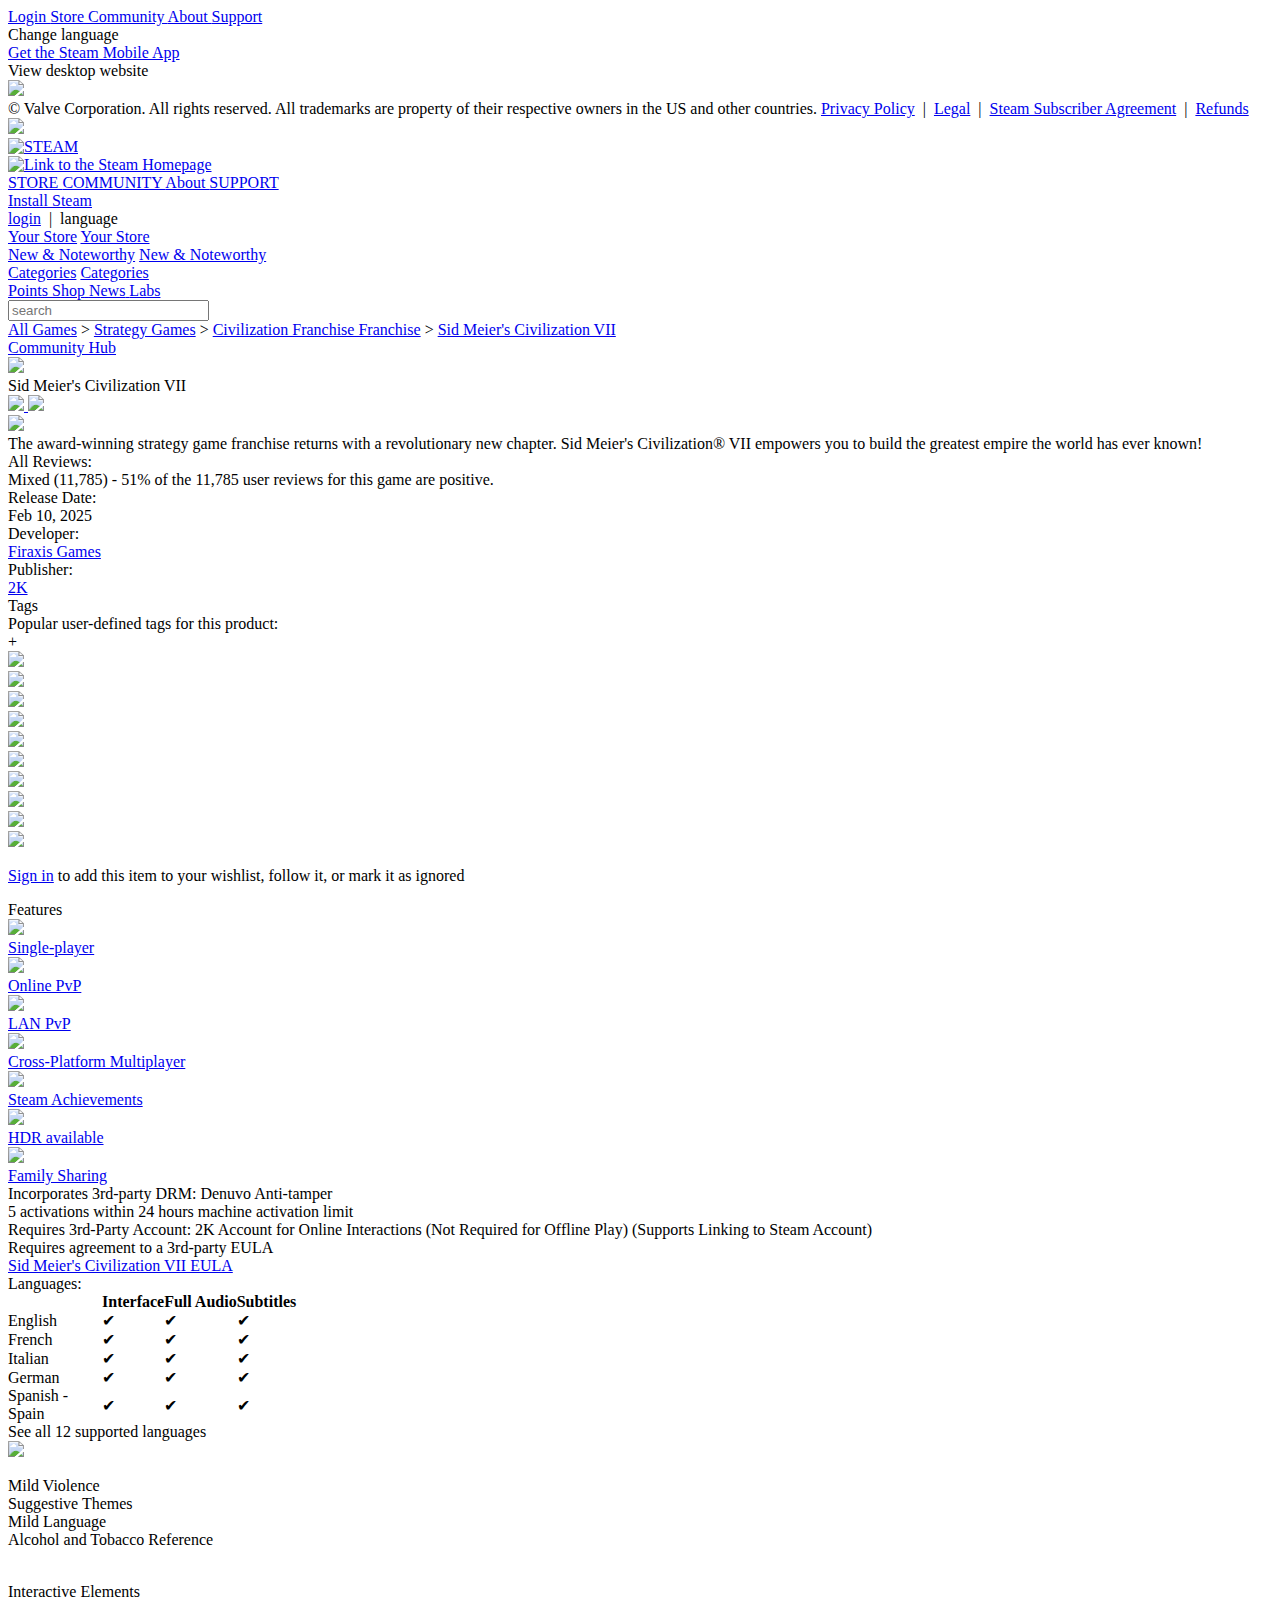
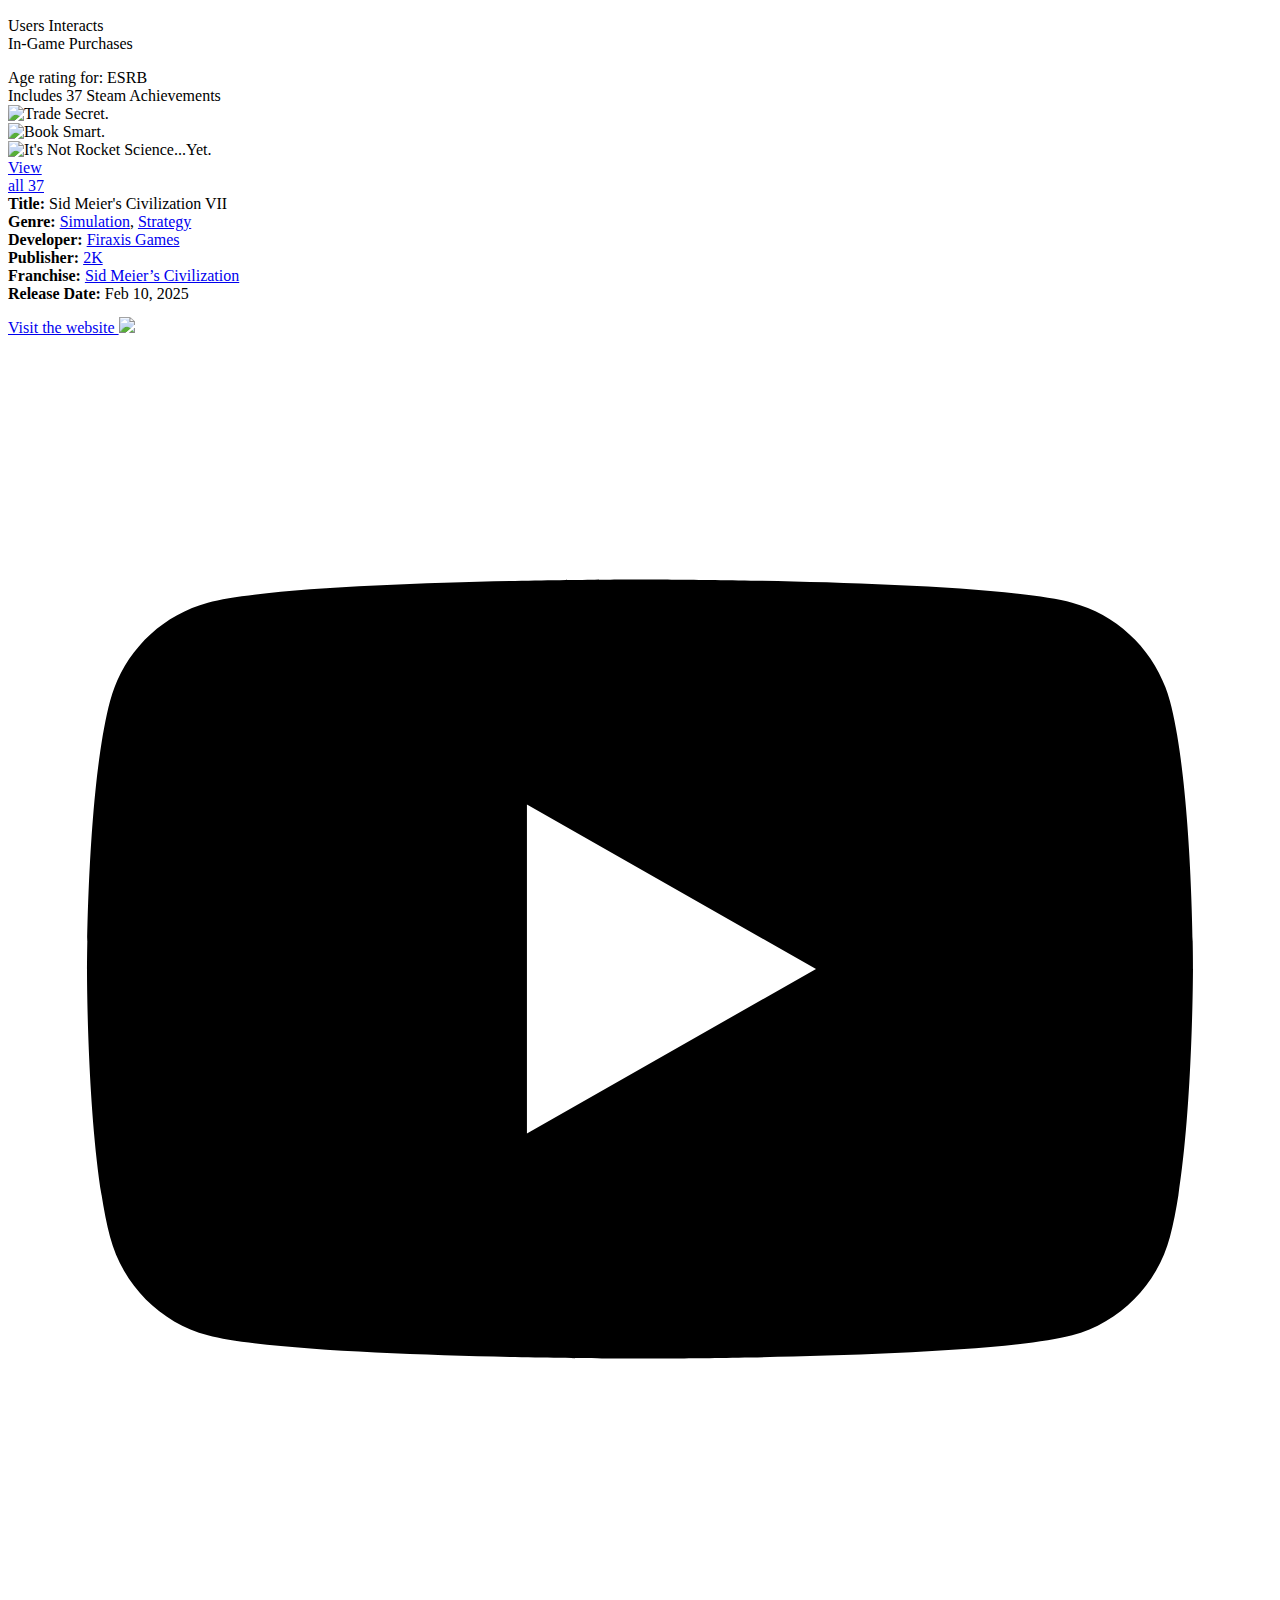
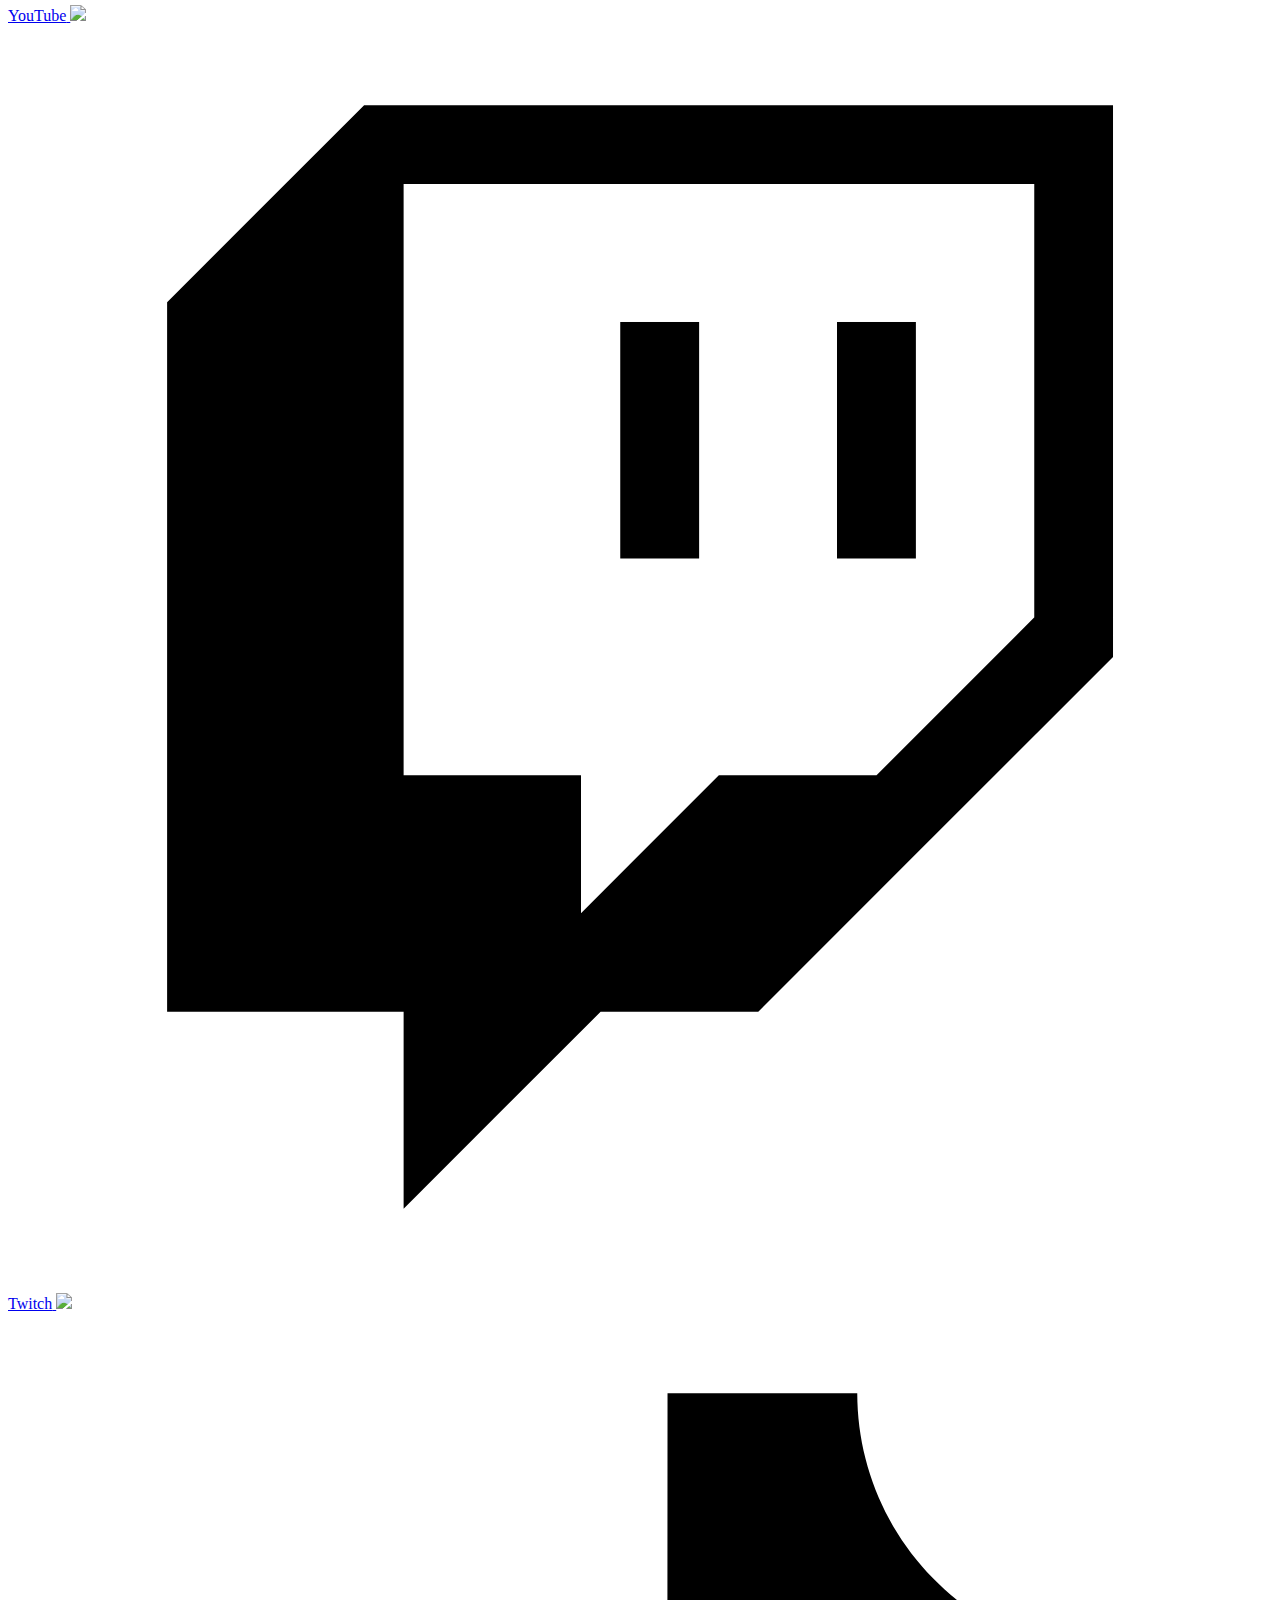
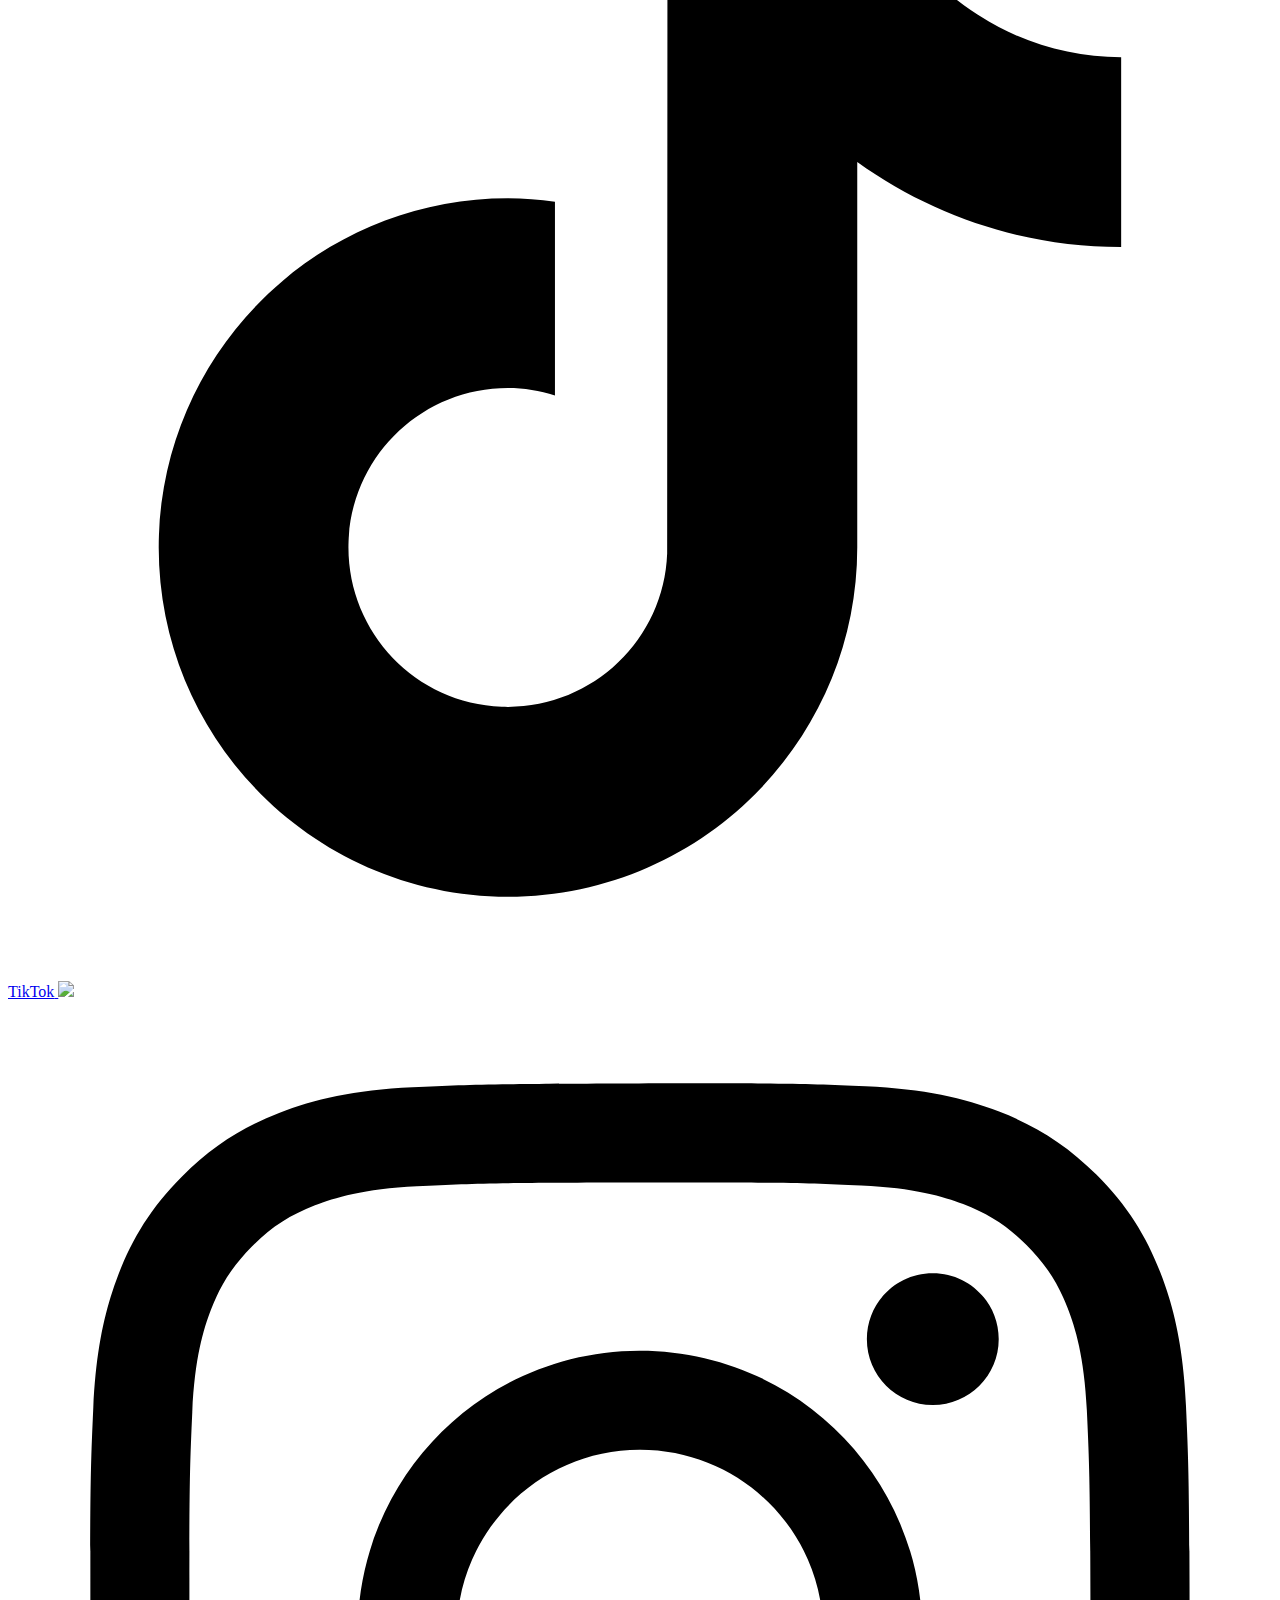
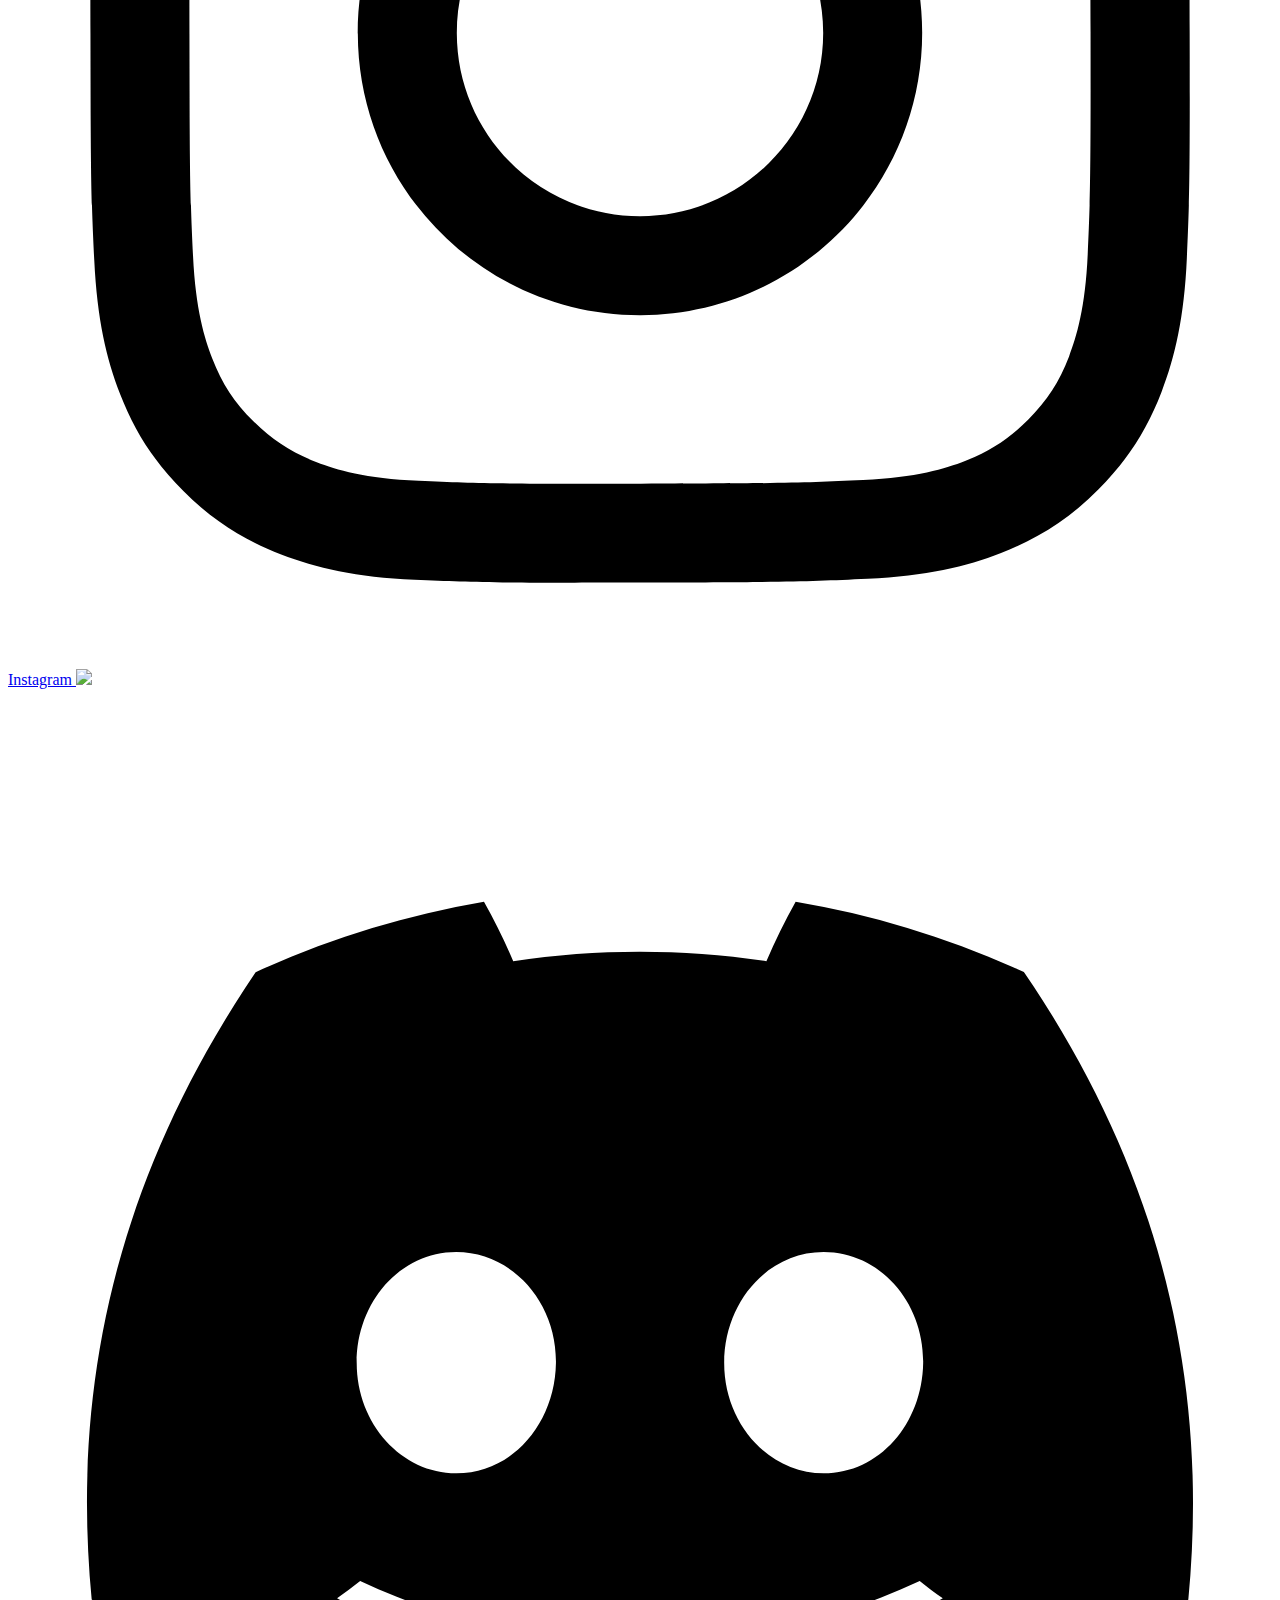
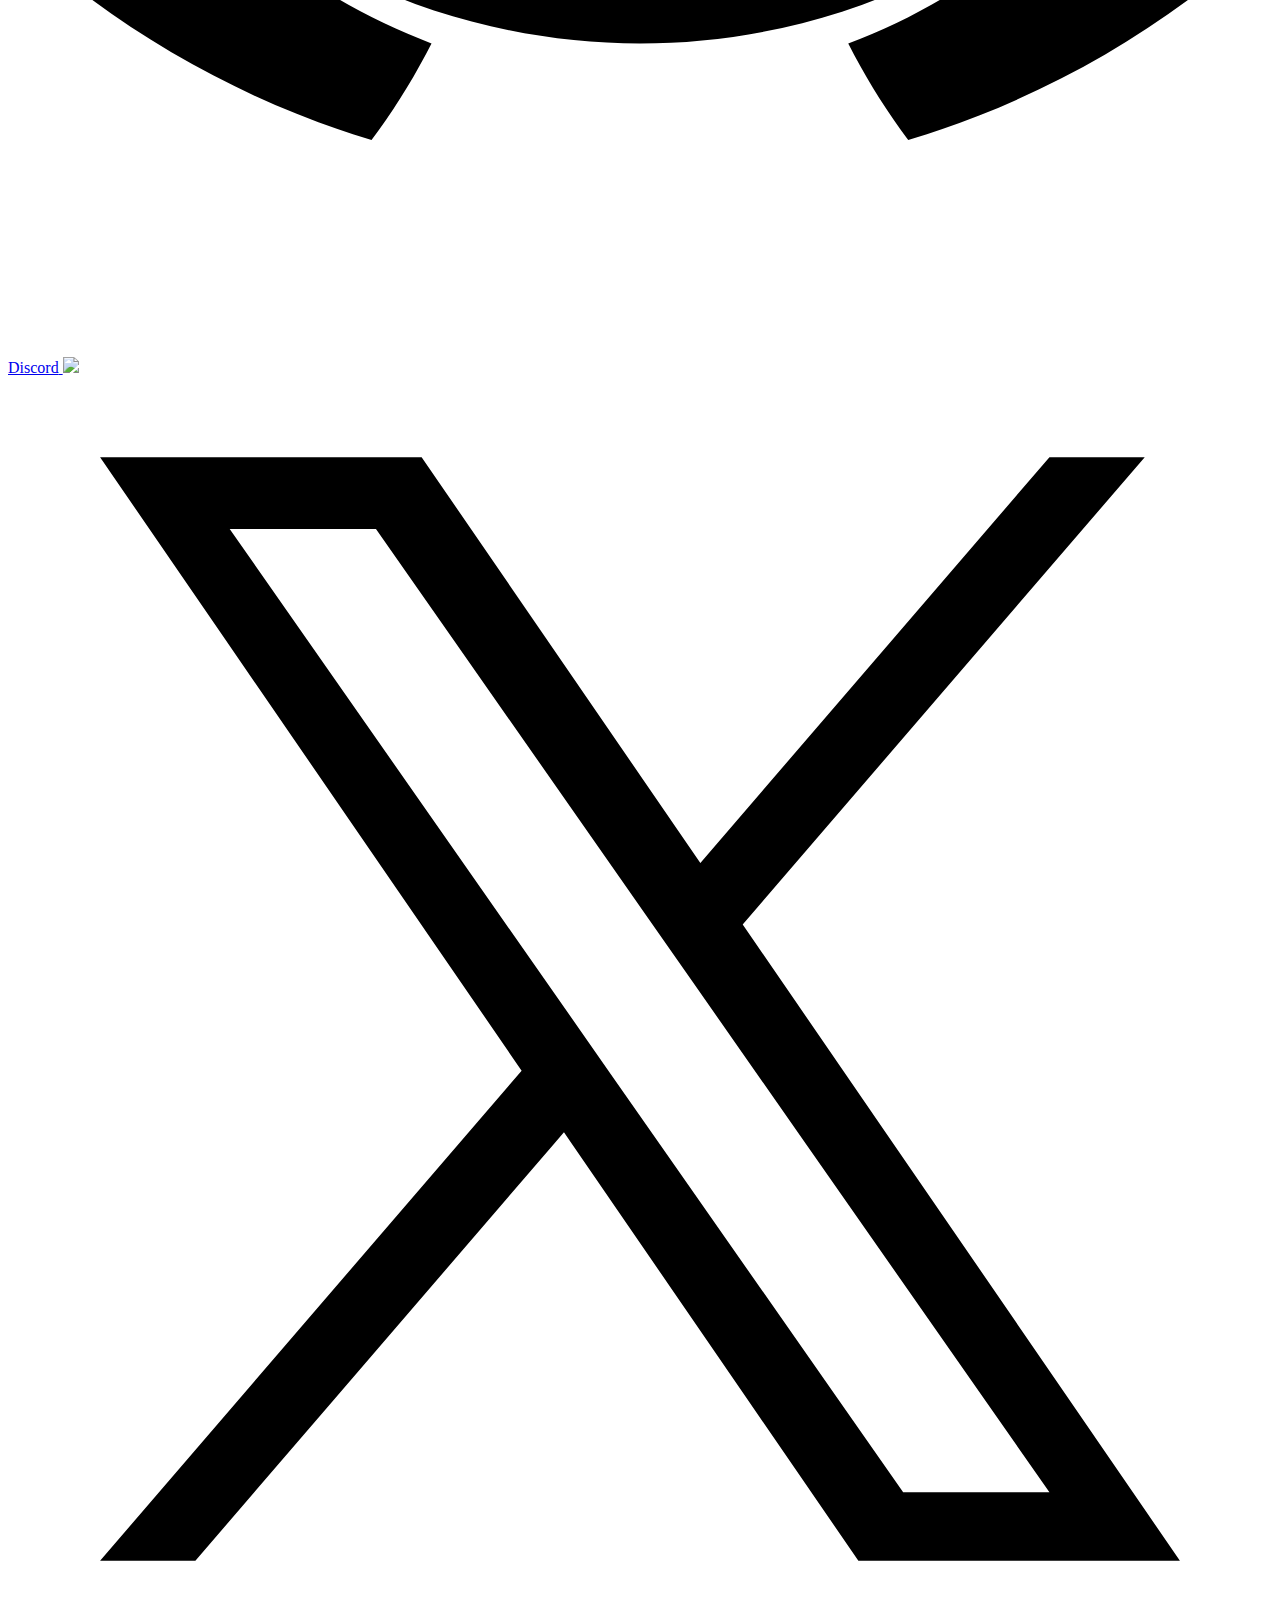
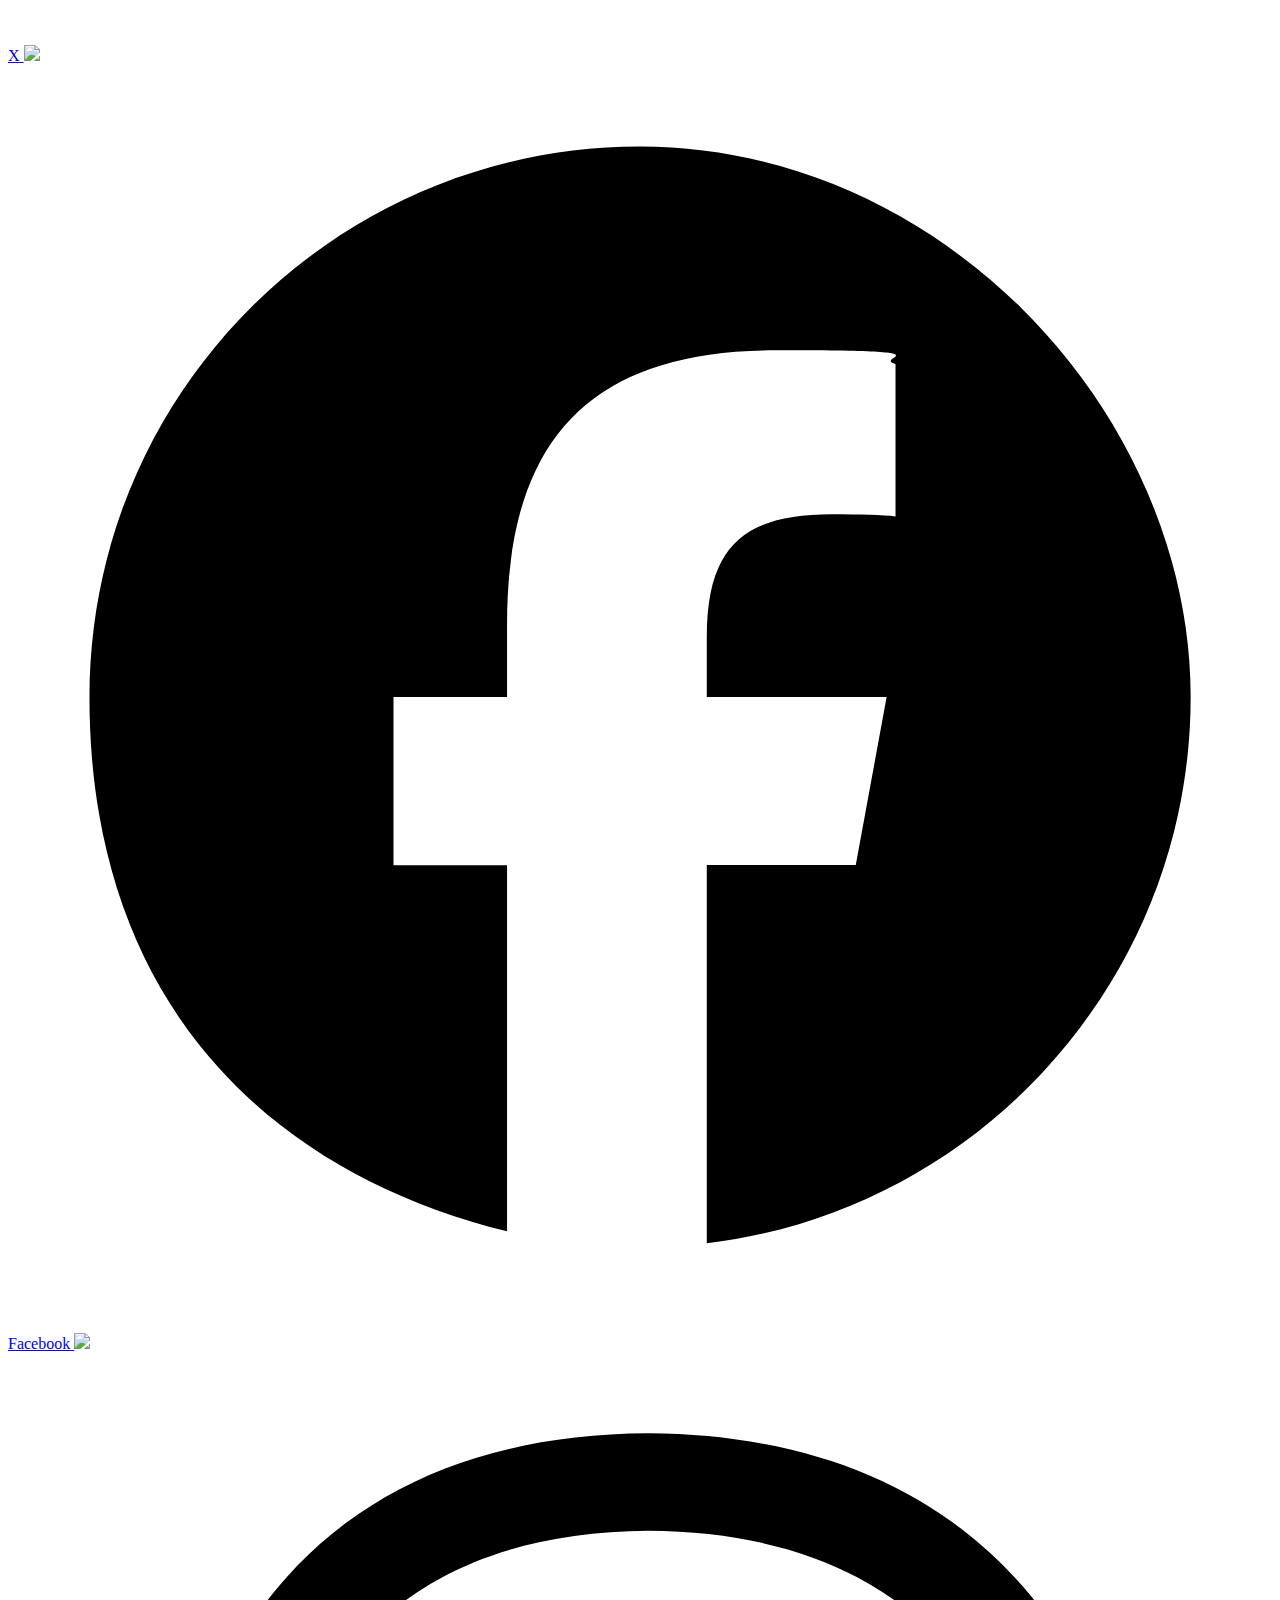
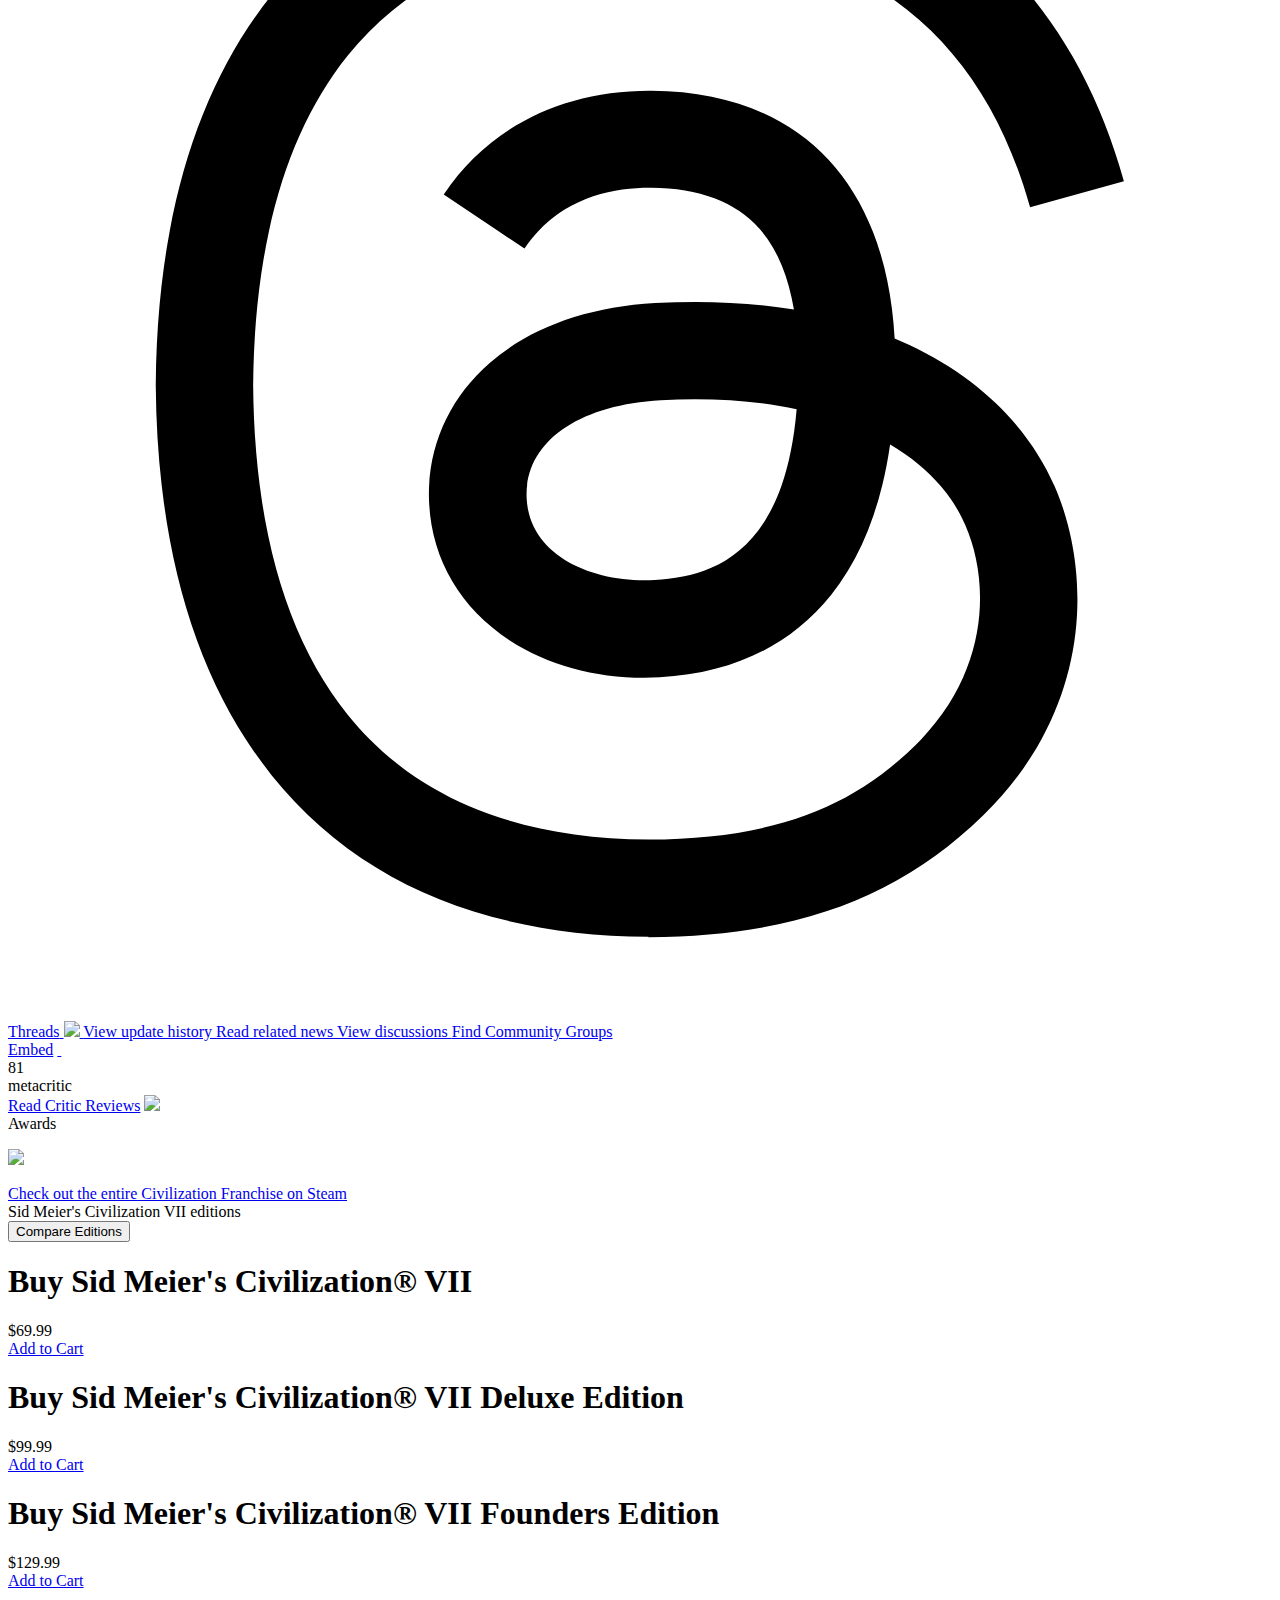
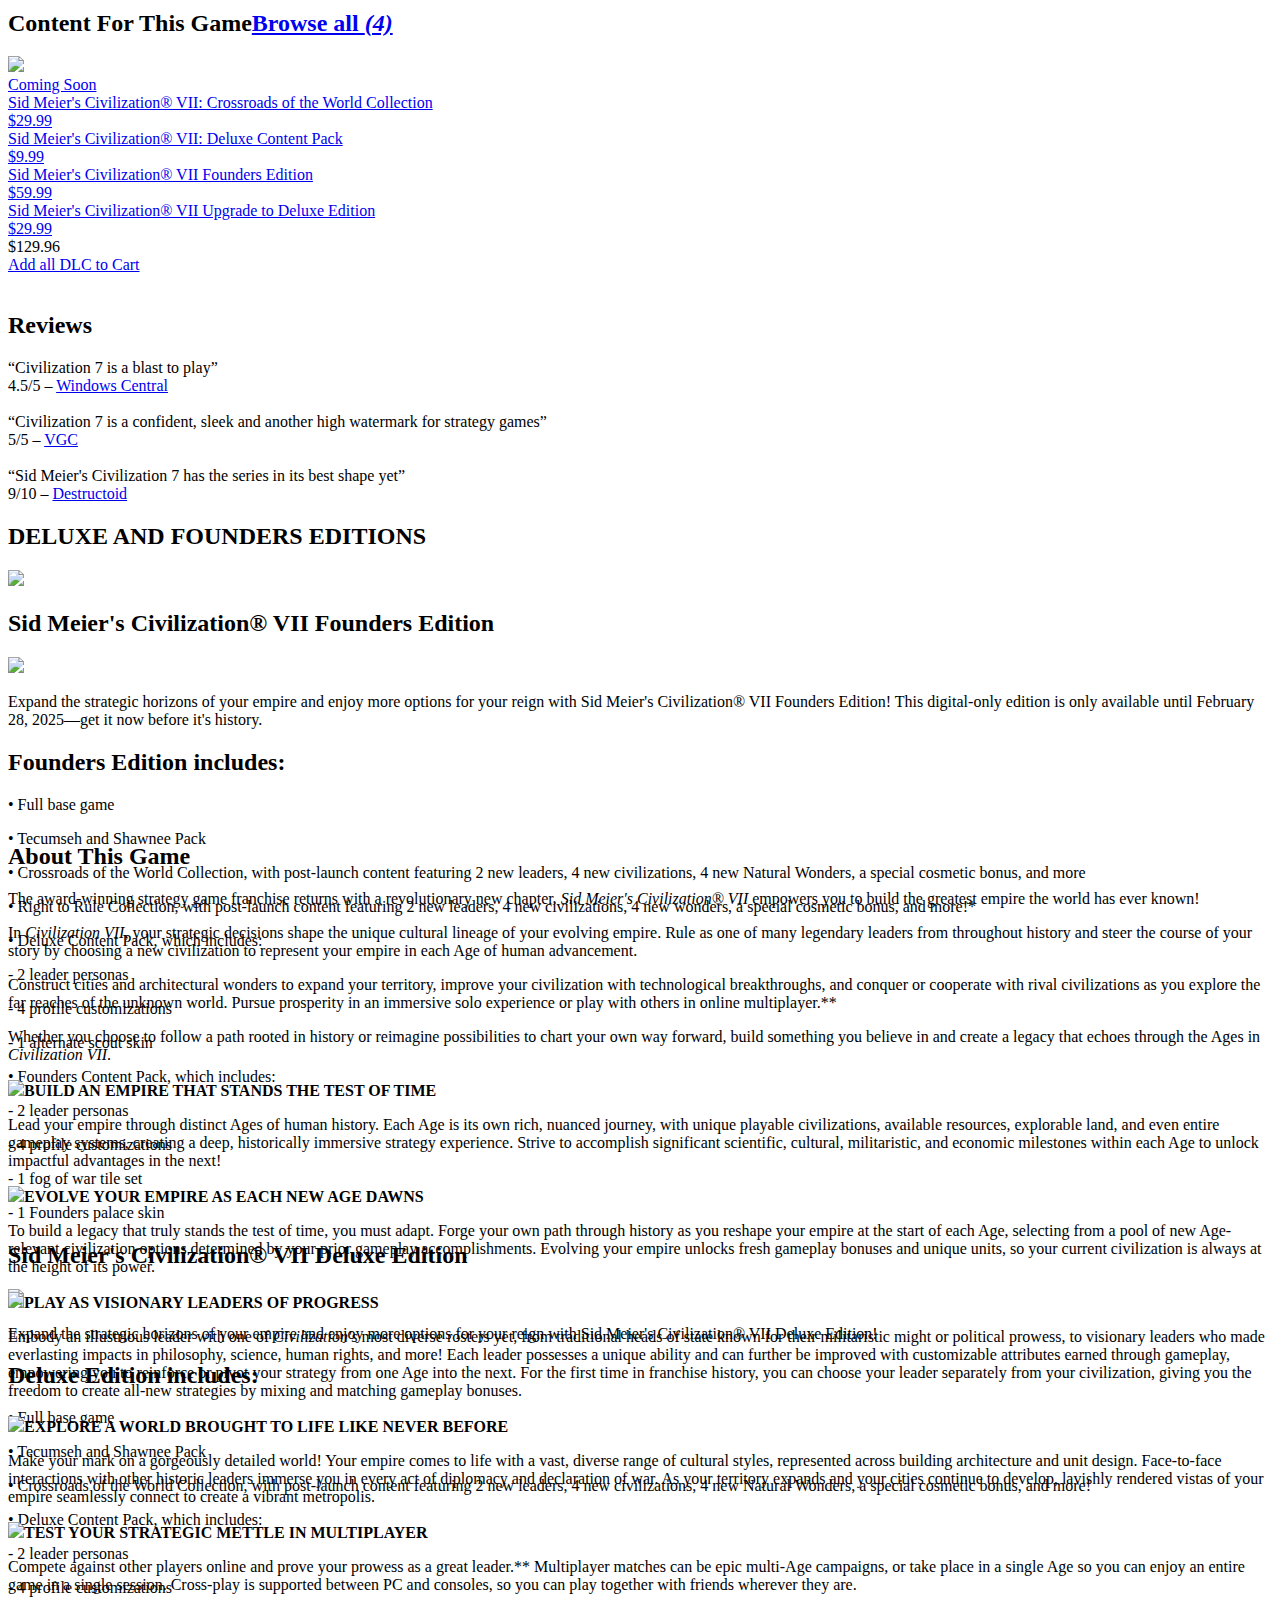
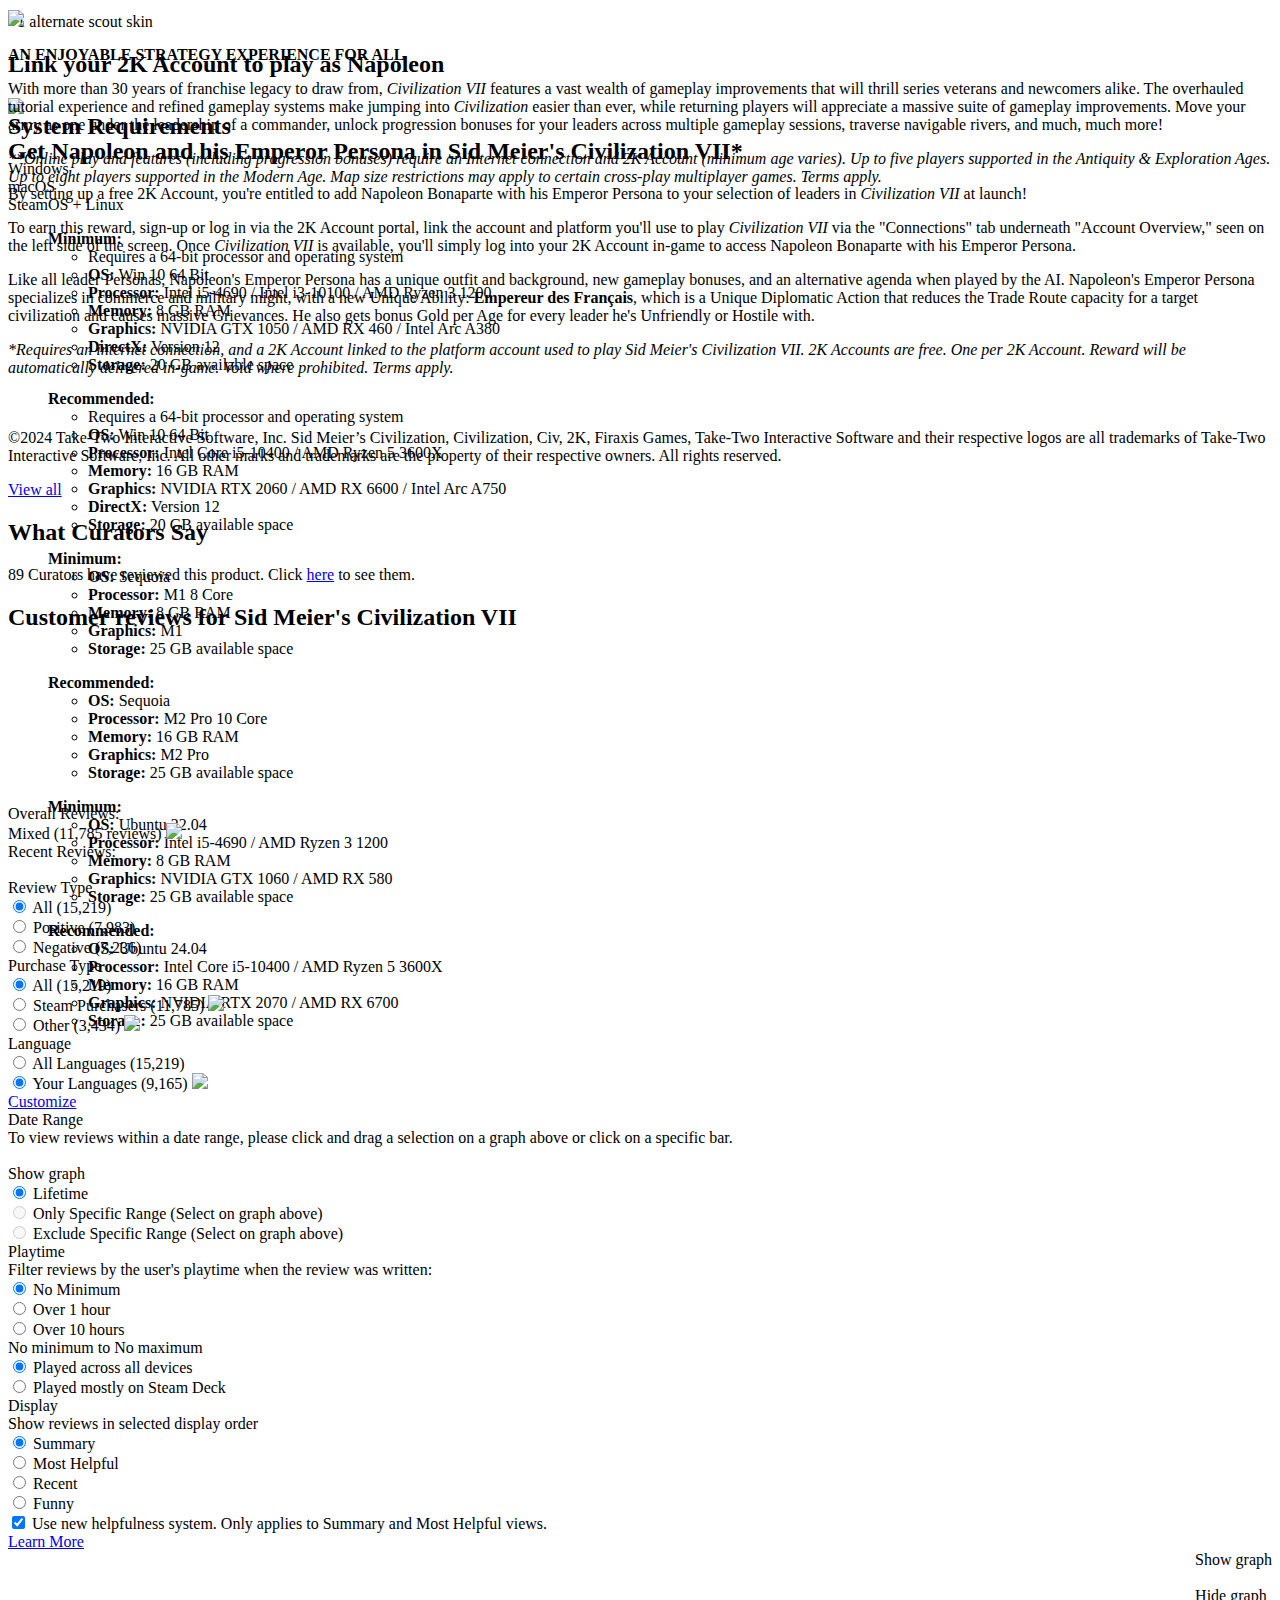
==== commit 17696ad5: "import from class repo" ====
--- a/extractors/outputs/output.html
+++ b/extractors/outputs/output.html
@@ -4,7 +4,7 @@
 	<meta http-equiv="Content-Type" content="text/html; charset=UTF-8">
 			<meta name="viewport" content="width=device-width,initial-scale=1">
 		<meta name="theme-color" content="#171a21">
-		<title>Team Fortress 2 on Steam</title>
+		<title>Sid Meier's Civilization VII on Steam</title>
 	<link rel="shortcut icon" href="/favicon.ico" type="image/x-icon">
 
 	
@@ -53,24 +53,24 @@
 <script type="text/javascript" src="https://store.fastly.steamstatic.com/public/shared/javascript/shared_responsive_adapter.js?v=tvQi85mXnRZH&amp;l=english&amp;_cdn=fastly"></script>
 
 						<meta name="twitter:card" content="summary_large_image">
-					<meta name="Description" content="Nine distinct classes provide a broad range of tactical abilities and personalities. Constantly updated with new game modes, maps, equipment and, most importantly, hats!">
+					<meta name="Description" content="The award-winning strategy game franchise returns with a revolutionary new chapter. Sid Meier's Civilization® VII empowers you to build the greatest empire the world has ever known!">
 			
 	<meta name="twitter:site" content="@steam" />
 
-						<meta property="og:title" content="Team Fortress 2 on Steam">
-					<meta property="twitter:title" content="Team Fortress 2 on Steam">
+						<meta property="og:title" content="Sid Meier's Civilization VII on Steam">
+					<meta property="twitter:title" content="Sid Meier's Civilization VII on Steam">
 					<meta property="og:type" content="website">
 					<meta property="fb:app_id" content="105386699540688">
 					<meta property="og:site" content="Steam">
-					<meta property="og:url" content="https://store.steampowered.com/app/440/Team_Fortress_2/">
-					<meta property="og:description" content="Nine distinct classes provide a broad range of tactical abilities and personalities. Constantly updated with new game modes, maps, equipment and, most importantly, hats!">
-					<meta property="twitter:description" content="Nine distinct classes provide a broad range of tactical abilities and personalities. Constantly updated with new game modes, maps, equipment and, most importantly, hats!">
+					<meta property="og:url" content="https://store.steampowered.com/app/1295660/Sid_Meiers_Civilization_VII/">
+					<meta property="og:description" content="The award-winning strategy game franchise returns with a revolutionary new chapter. Sid Meier's Civilization® VII empowers you to build the greatest empire the world has ever known!">
+					<meta property="twitter:description" content="The award-winning strategy game franchise returns with a revolutionary new chapter. Sid Meier's Civilization® VII empowers you to build the greatest empire the world has ever known!">
 			
-			<link rel="canonical" href="https://store.steampowered.com/app/440/Team_Fortress_2/">
-	
-			<link rel="image_src" href="https://shared.fastly.steamstatic.com/store_item_assets/steam/apps/440/capsule_616x353.jpg?t=1729702978">
-		<meta property="og:image" content="https://shared.fastly.steamstatic.com/store_item_assets/steam/apps/440/capsule_616x353.jpg?t=1729702978">
-		<meta name="twitter:image" content="https://shared.fastly.steamstatic.com/store_item_assets/steam/apps/440/capsule_616x353.jpg?t=1729702978" />
+			<link rel="canonical" href="https://store.steampowered.com/app/1295660/Sid_Meiers_Civilization_VII/">
+	
+			<link rel="image_src" href="https://shared.fastly.steamstatic.com/store_item_assets/steam/apps/1295660/67d1e25be716706a00d1e0534882a11bb5ba973a/capsule_616x353.jpg?t=1739228836">
+		<meta property="og:image" content="https://shared.fastly.steamstatic.com/store_item_assets/steam/apps/1295660/67d1e25be716706a00d1e0534882a11bb5ba973a/capsule_616x353.jpg?t=1739228836">
+		<meta name="twitter:image" content="https://shared.fastly.steamstatic.com/store_item_assets/steam/apps/1295660/67d1e25be716706a00d1e0534882a11bb5ba973a/capsule_616x353.jpg?t=1739228836" />
 				
 	
 	
@@ -85,7 +85,7 @@
 				<div class="responsive_page_menu"  id="responsive_page_menu">
 										<div class="mainmenu_contents">
 						<div class="mainmenu_contents_items">
-															<a class="menuitem" href="https://store.steampowered.com/login/?redir=app%2F440%2F&redir_ssl=1&snr=1_5_9__global-header">
+															<a class="menuitem" href="https://store.steampowered.com/login/?redir=app%2F1295660%2F&redir_ssl=1&snr=1_5_9__global-header">
 									Login								</a>
 															<a class="menuitem supernav supernav_active" href="https://store.steampowered.com/?snr=1_5_9__global-responsive-menu" data-tooltip-type="selector" data-tooltip-content=".submenu_Store">
 				Store			</a>
@@ -237,7 +237,7 @@
 					</a>
 				
 				
-									<a class="global_action_link" href="https://store.steampowered.com/login/?redir=app%2F440%2F&redir_ssl=1&snr=1_5_9__global-header">login</a>
+									<a class="global_action_link" href="https://store.steampowered.com/login/?redir=app%2F1295660%2F&redir_ssl=1&snr=1_5_9__global-header">login</a>
 											&nbsp;|&nbsp;
 						<span class="pulldown global_action_link" id="language_pulldown" onclick="ShowMenu( this, 'language_dropdown', 'right' );">language</span>
 						<div class="popup_block_new" id="language_dropdown" style="display: none;">
@@ -280,7 +280,7 @@
 <div id="responsive_store_nav_ctn"></div><div id="responsive_store_nav_overlay" style="display:none"><div id="responsive_store_nav_overlay_ctn"></div><div id="responsive_store_nav_overlay_bottom"></div></div><div id="responsive_store_search_overlay" style="display:none"></div><div data-cart-banner-spot="1"></div>
 		<div role="main" class="responsive_page_template_content" id="responsive_page_template_content" data-panel="{&quot;autoFocus&quot;:true}" >
 
-			<div id="application_config" style="display: none;"  data-config="{&quot;EUNIVERSE&quot;:1,&quot;WEB_UNIVERSE&quot;:&quot;public&quot;,&quot;LANGUAGE&quot;:&quot;english&quot;,&quot;COUNTRY&quot;:&quot;US&quot;,&quot;MEDIA_CDN_COMMUNITY_URL&quot;:&quot;https:\/\/cdn.fastly.steamstatic.com\/steamcommunity\/public\/&quot;,&quot;MEDIA_CDN_URL&quot;:&quot;https:\/\/cdn.fastly.steamstatic.com\/&quot;,&quot;VIDEO_CDN_URL&quot;:&quot;https:\/\/video.fastly.steamstatic.com\/&quot;,&quot;COMMUNITY_CDN_URL&quot;:&quot;https:\/\/community.fastly.steamstatic.com\/&quot;,&quot;COMMUNITY_CDN_ASSET_URL&quot;:&quot;https:\/\/cdn.fastly.steamstatic.com\/steamcommunity\/public\/assets\/&quot;,&quot;STORE_CDN_URL&quot;:&quot;https:\/\/store.fastly.steamstatic.com\/&quot;,&quot;PUBLIC_SHARED_URL&quot;:&quot;https:\/\/store.fastly.steamstatic.com\/public\/shared\/&quot;,&quot;COMMUNITY_BASE_URL&quot;:&quot;https:\/\/steamcommunity.com\/&quot;,&quot;CHAT_BASE_URL&quot;:&quot;https:\/\/steamcommunity.com\/&quot;,&quot;STORE_BASE_URL&quot;:&quot;https:\/\/store.steampowered.com\/&quot;,&quot;STORE_CHECKOUT_BASE_URL&quot;:&quot;https:\/\/checkout.steampowered.com\/&quot;,&quot;IMG_URL&quot;:&quot;https:\/\/store.fastly.steamstatic.com\/public\/images\/&quot;,&quot;STEAMTV_BASE_URL&quot;:&quot;https:\/\/steam.tv\/&quot;,&quot;HELP_BASE_URL&quot;:&quot;https:\/\/help.steampowered.com\/&quot;,&quot;PARTNER_BASE_URL&quot;:&quot;https:\/\/partner.steamgames.com\/&quot;,&quot;STATS_BASE_URL&quot;:&quot;https:\/\/partner.steampowered.com\/&quot;,&quot;INTERNAL_STATS_BASE_URL&quot;:&quot;https:\/\/steamstats.valve.org\/&quot;,&quot;IN_CLIENT&quot;:false,&quot;USE_POPUPS&quot;:false,&quot;STORE_ICON_BASE_URL&quot;:&quot;https:\/\/shared.fastly.steamstatic.com\/store_item_assets\/steam\/apps\/&quot;,&quot;STORE_ITEM_BASE_URL&quot;:&quot;https:\/\/shared.fastly.steamstatic.com\/store_item_assets\/&quot;,&quot;WEBAPI_BASE_URL&quot;:&quot;https:\/\/api.steampowered.com\/&quot;,&quot;TOKEN_URL&quot;:&quot;https:\/\/store.steampowered.com\/\/chat\/clientjstoken&quot;,&quot;BUILD_TIMESTAMP&quot;:1739218390,&quot;PAGE_TIMESTAMP&quot;:1739228986,&quot;IN_TENFOOT&quot;:false,&quot;IN_GAMEPADUI&quot;:false,&quot;IN_CHROMEOS&quot;:false,&quot;IN_MOBILE_WEBVIEW&quot;:false,&quot;PLATFORM&quot;:&quot;unknown&quot;,&quot;BASE_URL_STORE_CDN_ASSETS&quot;:&quot;https:\/\/cdn.fastly.steamstatic.com\/store\/&quot;,&quot;EREALM&quot;:1,&quot;LOGIN_BASE_URL&quot;:&quot;https:\/\/login.steampowered.com\/&quot;,&quot;AVATAR_BASE_URL&quot;:&quot;https:\/\/avatars.fastly.steamstatic.com\/&quot;,&quot;FROM_WEB&quot;:true,&quot;WEBSITE_ID&quot;:&quot;Store&quot;,&quot;BASE_URL_SHARED_CDN&quot;:&quot;https:\/\/shared.fastly.steamstatic.com\/&quot;,&quot;CLAN_CDN_ASSET_URL&quot;:&quot;https:\/\/clan.fastly.steamstatic.com\/&quot;,&quot;SNR&quot;:&quot;1_5_9_&quot;}" data-userinfo="{&quot;logged_in&quot;:false,&quot;country_code&quot;:&quot;US&quot;}" data-broadcastuser="{&quot;success&quot;:1,&quot;bHideStoreBroadcast&quot;:false}" data-store_page_asset_url="&quot;https:\/\/shared.fastly.steamstatic.com\/store_item_assets\/steam\/apps\/440\/%s?t=1729702978&quot;" data-deckcompatibility="{&quot;appid&quot;:440,&quot;resolved_category&quot;:2,&quot;resolved_items&quot;:[{&quot;display_type&quot;:3,&quot;loc_token&quot;:&quot;#SteamDeckVerified_TestResult_DefaultControllerConfigNotFullyFunctional&quot;},{&quot;display_type&quot;:3,&quot;loc_token&quot;:&quot;#SteamDeckVerified_TestResult_ControllerGlyphsDoNotMatchDeckDevice&quot;},{&quot;display_type&quot;:3,&quot;loc_token&quot;:&quot;#SteamDeckVerified_TestResult_InterfaceTextIsNotLegible&quot;},{&quot;display_type&quot;:4,&quot;loc_token&quot;:&quot;#SteamDeckVerified_TestResult_DefaultConfigurationIsPerformant&quot;},{&quot;display_type&quot;:1,&quot;loc_token&quot;:&quot;#SteamDeckVerified_TestResult_ExternalControllersNotSupportedPrimaryPlayer&quot;}],&quot;steam_deck_blog_url&quot;:&quot;&quot;,&quot;search_id&quot;:null}" data-appname="&quot;Team Fortress 2&quot;" data-store_user_config="{&quot;webapi_token&quot;:&quot;&quot;,&quot;shoppingcart&quot;:null,&quot;originating_navdata&quot;:{&quot;domain&quot;:&quot;store.steampowered.com&quot;,&quot;controller&quot;:&quot;direct-navigation&quot;,&quot;method&quot;:&quot;&quot;,&quot;submethod&quot;:&quot;&quot;,&quot;feature&quot;:&quot;&quot;,&quot;depth&quot;:0,&quot;countrycode&quot;:&quot;&quot;,&quot;webkey&quot;:null,&quot;is_client&quot;:false,&quot;curator_data&quot;:null,&quot;is_likely_bot&quot;:true,&quot;is_utm&quot;:false}}"></div><div id="application_root"></div><script>window.g_wapit="";</script><link href="https://store.fastly.steamstatic.com/public/css/applications/store/main.css?v=fjMKeX9IIp9J&amp;l=english&amp;_cdn=fastly" rel="stylesheet" type="text/css">
+			<div id="application_config" style="display: none;"  data-config="{&quot;EUNIVERSE&quot;:1,&quot;WEB_UNIVERSE&quot;:&quot;public&quot;,&quot;LANGUAGE&quot;:&quot;english&quot;,&quot;COUNTRY&quot;:&quot;US&quot;,&quot;MEDIA_CDN_COMMUNITY_URL&quot;:&quot;https:\/\/cdn.fastly.steamstatic.com\/steamcommunity\/public\/&quot;,&quot;MEDIA_CDN_URL&quot;:&quot;https:\/\/cdn.fastly.steamstatic.com\/&quot;,&quot;VIDEO_CDN_URL&quot;:&quot;https:\/\/video.fastly.steamstatic.com\/&quot;,&quot;COMMUNITY_CDN_URL&quot;:&quot;https:\/\/community.fastly.steamstatic.com\/&quot;,&quot;COMMUNITY_CDN_ASSET_URL&quot;:&quot;https:\/\/cdn.fastly.steamstatic.com\/steamcommunity\/public\/assets\/&quot;,&quot;STORE_CDN_URL&quot;:&quot;https:\/\/store.fastly.steamstatic.com\/&quot;,&quot;PUBLIC_SHARED_URL&quot;:&quot;https:\/\/store.fastly.steamstatic.com\/public\/shared\/&quot;,&quot;COMMUNITY_BASE_URL&quot;:&quot;https:\/\/steamcommunity.com\/&quot;,&quot;CHAT_BASE_URL&quot;:&quot;https:\/\/steamcommunity.com\/&quot;,&quot;STORE_BASE_URL&quot;:&quot;https:\/\/store.steampowered.com\/&quot;,&quot;STORE_CHECKOUT_BASE_URL&quot;:&quot;https:\/\/checkout.steampowered.com\/&quot;,&quot;IMG_URL&quot;:&quot;https:\/\/store.fastly.steamstatic.com\/public\/images\/&quot;,&quot;STEAMTV_BASE_URL&quot;:&quot;https:\/\/steam.tv\/&quot;,&quot;HELP_BASE_URL&quot;:&quot;https:\/\/help.steampowered.com\/&quot;,&quot;PARTNER_BASE_URL&quot;:&quot;https:\/\/partner.steamgames.com\/&quot;,&quot;STATS_BASE_URL&quot;:&quot;https:\/\/partner.steampowered.com\/&quot;,&quot;INTERNAL_STATS_BASE_URL&quot;:&quot;https:\/\/steamstats.valve.org\/&quot;,&quot;IN_CLIENT&quot;:false,&quot;USE_POPUPS&quot;:false,&quot;STORE_ICON_BASE_URL&quot;:&quot;https:\/\/shared.fastly.steamstatic.com\/store_item_assets\/steam\/apps\/&quot;,&quot;STORE_ITEM_BASE_URL&quot;:&quot;https:\/\/shared.fastly.steamstatic.com\/store_item_assets\/&quot;,&quot;WEBAPI_BASE_URL&quot;:&quot;https:\/\/api.steampowered.com\/&quot;,&quot;TOKEN_URL&quot;:&quot;https:\/\/store.steampowered.com\/\/chat\/clientjstoken&quot;,&quot;BUILD_TIMESTAMP&quot;:1739218390,&quot;PAGE_TIMESTAMP&quot;:1739229869,&quot;IN_TENFOOT&quot;:false,&quot;IN_GAMEPADUI&quot;:false,&quot;IN_CHROMEOS&quot;:false,&quot;IN_MOBILE_WEBVIEW&quot;:false,&quot;PLATFORM&quot;:&quot;unknown&quot;,&quot;BASE_URL_STORE_CDN_ASSETS&quot;:&quot;https:\/\/cdn.fastly.steamstatic.com\/store\/&quot;,&quot;EREALM&quot;:1,&quot;LOGIN_BASE_URL&quot;:&quot;https:\/\/login.steampowered.com\/&quot;,&quot;AVATAR_BASE_URL&quot;:&quot;https:\/\/avatars.fastly.steamstatic.com\/&quot;,&quot;FROM_WEB&quot;:true,&quot;WEBSITE_ID&quot;:&quot;Store&quot;,&quot;BASE_URL_SHARED_CDN&quot;:&quot;https:\/\/shared.fastly.steamstatic.com\/&quot;,&quot;CLAN_CDN_ASSET_URL&quot;:&quot;https:\/\/clan.fastly.steamstatic.com\/&quot;,&quot;SNR&quot;:&quot;1_5_9_&quot;}" data-userinfo="{&quot;logged_in&quot;:false,&quot;country_code&quot;:&quot;US&quot;}" data-broadcastuser="{&quot;success&quot;:1,&quot;bHideStoreBroadcast&quot;:false}" data-store_page_asset_url="&quot;https:\/\/shared.fastly.steamstatic.com\/store_item_assets\/steam\/apps\/1295660\/%s?t=1739228836&quot;" data-deckcompatibility="{&quot;appid&quot;:1295660,&quot;resolved_category&quot;:3,&quot;resolved_items&quot;:[{&quot;display_type&quot;:4,&quot;loc_token&quot;:&quot;#SteamDeckVerified_TestResult_DefaultControllerConfigFullyFunctional&quot;},{&quot;display_type&quot;:4,&quot;loc_token&quot;:&quot;#SteamDeckVerified_TestResult_ControllerGlyphsMatchDeckDevice&quot;},{&quot;display_type&quot;:4,&quot;loc_token&quot;:&quot;#SteamDeckVerified_TestResult_InterfaceTextIsLegible&quot;},{&quot;display_type&quot;:4,&quot;loc_token&quot;:&quot;#SteamDeckVerified_TestResult_DefaultConfigurationIsPerformant&quot;}],&quot;steam_deck_blog_url&quot;:&quot;https:\/\/steamcommunity.com\/games\/1295660\/announcements\/detail\/508442816334005258&quot;,&quot;search_id&quot;:null}" data-appname="&quot;Sid Meier's Civilization VII&quot;" data-store_user_config="{&quot;webapi_token&quot;:&quot;&quot;,&quot;shoppingcart&quot;:null,&quot;originating_navdata&quot;:{&quot;domain&quot;:&quot;store.steampowered.com&quot;,&quot;controller&quot;:&quot;direct-navigation&quot;,&quot;method&quot;:&quot;&quot;,&quot;submethod&quot;:&quot;&quot;,&quot;feature&quot;:&quot;&quot;,&quot;depth&quot;:0,&quot;countrycode&quot;:&quot;&quot;,&quot;webkey&quot;:null,&quot;is_client&quot;:false,&quot;curator_data&quot;:null,&quot;is_likely_bot&quot;:true,&quot;is_utm&quot;:false}}"></div><div id="application_root"></div><script>window.g_wapit="";</script><link href="https://store.fastly.steamstatic.com/public/css/applications/store/main.css?v=fjMKeX9IIp9J&amp;l=english&amp;_cdn=fastly" rel="stylesheet" type="text/css">
 <script type="text/javascript" src="https://store.fastly.steamstatic.com/public/javascript/applications/store/manifest.js?v=04ljo3SeM0dX&amp;l=english&amp;_cdn=fastly"></script>
 <script type="text/javascript" src="https://store.fastly.steamstatic.com/public/javascript/applications/store/libraries~b28b7af69.js?v=vNpZeOuePA4R&amp;l=english&amp;_cdn=fastly"></script>
 <script type="text/javascript" src="https://store.fastly.steamstatic.com/public/javascript/applications/store/main.js?v=Y-jkU9M5JP7o&amp;l=english&amp;_cdn=fastly"></script>
@@ -290,7 +290,7 @@
 	var g_eDiscoveryQueueType = 0;
 
 	GStoreItemData.AddStoreItemDataSet(
-		{"rgApps":{"2767030":{"name":"Marvel Rivals","url_name":"Marvel_Rivals","discount_block":"<div class=\"discount_block  no_discount\" data-price-final=\"0\" data-bundlediscount=\"0\" data-discount=\"0\"><div class=\"discount_prices\"><div class=\"discount_final_price\">Free To Play<\/div><\/div><\/div>","descids":[],"small_capsulev5":"https:\/\/shared.fastly.steamstatic.com\/store_item_assets\/steam\/apps\/2767030\/c984653538cfda1d1b195bd396b58936c2c65ae7\/capsule_184x69.jpg?t=1736492430","os_windows":true,"has_live_broadcast":false,"localized":true,"localized_english":true},"1172470":{"name":"Apex Legends\u2122","url_name":"Apex_Legends","discount_block":"<div class=\"discount_block  no_discount\" data-price-final=\"0\" data-bundlediscount=\"0\" data-discount=\"0\"><div class=\"discount_prices\"><div class=\"discount_final_price\">Free To Play<\/div><\/div><\/div>","descids":[],"small_capsulev5":"https:\/\/shared.fastly.steamstatic.com\/store_item_assets\/steam\/apps\/1172470\/8249072b14153cdb6bb65e2357f24d86daf7d965\/capsule_184x69.jpg?t=1736940058","os_windows":true,"has_live_broadcast":false,"localized":true,"localized_english":true},"1282270":{"name":"Strinova","url_name":"Strinova","discount_block":"<div class=\"discount_block  no_discount\" data-price-final=\"0\" data-bundlediscount=\"0\" data-discount=\"0\"><div class=\"discount_prices\"><div class=\"discount_final_price\">Free To Play<\/div><\/div><\/div>","descids":[],"small_capsulev5":"https:\/\/shared.fastly.steamstatic.com\/store_item_assets\/steam\/apps\/1282270\/eff8892fbdeb3888ebc287aab85a79ed972cae6e\/capsule_184x69.jpg?t=1737701579","os_windows":true,"has_live_broadcast":false,"localized":true,"localized_english":true},"359550":{"name":"Tom Clancy's Rainbow Six\u00ae Siege","url_name":"Tom_Clancys_Rainbow_Six_Siege","discount_block":"<div class=\"discount_block  no_discount\" data-price-final=\"1999\" data-bundlediscount=\"0\" data-discount=\"0\"><div class=\"discount_prices\"><div class=\"discount_final_price\">$19.99<\/div><\/div><\/div>","descids":[],"small_capsulev5":"https:\/\/shared.fastly.steamstatic.com\/store_item_assets\/steam\/apps\/359550\/capsule_184x69.jpg?t=1738608668","os_windows":true,"has_live_broadcast":true,"localized":true,"localized_english":true},"2357570":{"name":"Overwatch\u00ae 2","url_name":"Overwatch_2","discount_block":"<div class=\"discount_block  no_discount\" data-price-final=\"0\" data-bundlediscount=\"0\" data-discount=\"0\"><div class=\"discount_prices\"><div class=\"discount_final_price\">Free To Play<\/div><\/div><\/div>","descids":[],"small_capsulev5":"https:\/\/shared.fastly.steamstatic.com\/store_item_assets\/steam\/apps\/2357570\/3d9c240a1c3d86504856fe002e864066a1b0bb19\/capsule_184x69.jpg?t=1733864283","os_windows":true,"has_live_broadcast":false,"localized":true,"localized_english":true},"2073850":{"name":"THE FINALS","url_name":"THE_FINALS","discount_block":"<div class=\"discount_block  no_discount\" data-price-final=\"0\" data-bundlediscount=\"0\" data-discount=\"0\"><div class=\"discount_prices\"><div class=\"discount_final_price\">Free To Play<\/div><\/div><\/div>","descids":[],"small_capsulev5":"https:\/\/shared.fastly.steamstatic.com\/store_item_assets\/steam\/apps\/2073850\/05c42409e631f7f8fd568baf4f21d4202d31eb96\/capsule_184x69.jpg?t=1736512783","os_windows":true,"has_live_broadcast":false,"localized":true,"localized_english":true},"1283700":{"name":"SUPERVIVE","url_name":"SUPERVIVE","discount_block":"<div class=\"discount_block  no_discount\" data-price-final=\"0\" data-bundlediscount=\"0\" data-discount=\"0\"><div class=\"discount_prices\"><div class=\"discount_final_price\">Free To Play<\/div><\/div><\/div>","descids":[],"small_capsulev5":"https:\/\/shared.fastly.steamstatic.com\/store_item_assets\/steam\/apps\/1283700\/258b5ce7baaa8a9e3e957361fa39ada91cca47eb\/capsule_184x69_alt_assets_2.jpg?t=1738797816","os_windows":true,"early_access":true,"has_live_broadcast":false,"localized":true,"localized_english":true},"1085660":{"name":"Destiny 2","url_name":"Destiny_2","discount_block":"<div class=\"discount_block  no_discount\" data-price-final=\"0\" data-bundlediscount=\"0\" data-discount=\"0\"><div class=\"discount_prices\"><div class=\"discount_final_price\">Free To Play<\/div><\/div><\/div>","descids":[],"small_capsulev5":"https:\/\/shared.fastly.steamstatic.com\/store_item_assets\/steam\/apps\/1085660\/capsule_184x69.jpg?t=1738688481","os_windows":true,"has_live_broadcast":false,"localized":true,"localized_english":true},"730":{"name":"Counter-Strike 2","url_name":"CounterStrike_2","discount_block":"<div class=\"discount_block  no_discount\" data-price-final=\"1499\" data-bundlediscount=\"0\" data-discount=\"0\"><div class=\"discount_prices\"><div class=\"discount_final_price\">Free To Play<\/div><\/div><\/div>","descids":[2,5],"small_capsulev5":"https:\/\/shared.fastly.steamstatic.com\/store_item_assets\/steam\/apps\/730\/capsule_184x69.jpg?t=1729703045","os_windows":true,"os_linux":true,"has_live_broadcast":false,"localized":true,"localized_english":true,"has_adult_content_violence":true},"1517290":{"name":"Battlefield\u2122 2042","url_name":"Battlefield_2042","discount_block":"<div class=\"discount_block  no_discount\" data-price-final=\"5999\" data-bundlediscount=\"0\" data-discount=\"0\"><div class=\"discount_prices\"><div class=\"discount_final_price\">$59.99<\/div><\/div><\/div>","descids":[2,5],"small_capsulev5":"https:\/\/shared.fastly.steamstatic.com\/store_item_assets\/steam\/apps\/1517290\/capsule_184x69.jpg?t=1738598406","os_windows":true,"has_live_broadcast":false,"mastersub_granting_app":{"capsule":"https:\/\/cdn.fastly.steamstatic.com\/store\/mastersubs\/eaplay\/eaplay.svg","name":"EA Play"},"localized":true,"localized_english":true,"has_adult_content_violence":true},"1237970":{"name":"Titanfall\u00ae 2","url_name":"Titanfall_2","discount_block":"<div class=\"discount_block  no_discount\" data-price-final=\"2999\" data-bundlediscount=\"0\" data-discount=\"0\"><div class=\"discount_prices\"><div class=\"discount_final_price\">$29.99<\/div><\/div><\/div>","descids":[2,5],"small_capsulev5":"https:\/\/shared.fastly.steamstatic.com\/store_item_assets\/steam\/apps\/1237970\/capsule_184x69.jpg?t=1726160226","os_windows":true,"has_live_broadcast":false,"mastersub_granting_app":{"capsule":"https:\/\/cdn.fastly.steamstatic.com\/store\/mastersubs\/eaplay\/eaplay.svg","name":"EA Play"},"localized":true,"localized_english":true,"has_adult_content_violence":true},"444200":{"name":"World of Tanks Blitz","url_name":"World_of_Tanks_Blitz","discount_block":"<div class=\"discount_block  no_discount\" data-price-final=\"0\" data-bundlediscount=\"0\" data-discount=\"0\"><div class=\"discount_prices\"><div class=\"discount_final_price\">Free To Play<\/div><\/div><\/div>","descids":[],"small_capsulev5":"https:\/\/shared.fastly.steamstatic.com\/store_item_assets\/steam\/apps\/444200\/501cb64165fd74f7aca258252e148d8a7234ced5\/capsule_184x69.jpg?t=1738738717","os_windows":true,"os_macos":true,"has_live_broadcast":false,"localized":true,"localized_english":true,"status_string":"Just Updated"},"1240440":{"name":"Halo Infinite","url_name":"Halo_Infinite","discount_block":"<div class=\"discount_block  no_discount\" data-price-final=\"5999\" data-bundlediscount=\"0\" data-discount=\"0\"><div class=\"discount_prices\"><div class=\"discount_final_price\">Free To Play<\/div><\/div><\/div>","descids":[],"small_capsulev5":"https:\/\/shared.fastly.steamstatic.com\/store_item_assets\/steam\/apps\/1240440\/50e9fcb12ec8781b582b4cda786035d569a7b6a9\/capsule_184x69.jpg?t=1738694980","os_windows":true,"has_live_broadcast":false,"localized":true,"localized_english":true},"578080":{"name":"PUBG: BATTLEGROUNDS","url_name":"PUBG_BATTLEGROUNDS","discount_block":"<div class=\"discount_block  no_discount\" data-price-final=\"0\" data-bundlediscount=\"0\" data-discount=\"0\"><div class=\"discount_prices\"><div class=\"discount_final_price\">Free To Play<\/div><\/div><\/div>","descids":[2,5],"small_capsulev5":"https:\/\/shared.fastly.steamstatic.com\/store_item_assets\/steam\/apps\/578080\/72361ae79b439e83e17445e5d9ab3fab7aba8a60\/capsule_184x69.jpg?t=1736389084","os_windows":true,"has_live_broadcast":false,"localized":true,"localized_english":true,"has_adult_content_violence":true},"1922560":{"name":"Plants vs. Zombies\u2122 Garden Warfare 2: Deluxe Edition","url_name":"Plants_vs_Zombies_Garden_Warfare_2_Deluxe_Edition","discount_block":"<div class=\"discount_block  no_discount\" data-price-final=\"2999\" data-bundlediscount=\"0\" data-discount=\"0\"><div class=\"discount_prices\"><div class=\"discount_final_price\">$29.99<\/div><\/div><\/div>","descids":[],"small_capsulev5":"https:\/\/shared.fastly.steamstatic.com\/store_item_assets\/steam\/apps\/1922560\/capsule_184x69.jpg?t=1730827395","os_windows":true,"has_live_broadcast":false,"mastersub_granting_app":{"capsule":"https:\/\/cdn.fastly.steamstatic.com\/store\/mastersubs\/eaplay\/eaplay.svg","name":"EA Play"},"localized":true,"localized_english":true},"1818450":{"name":"STALCRAFT: X","url_name":"STALCRAFT_X","discount_block":"<div class=\"discount_block  no_discount\" data-price-final=\"0\" data-bundlediscount=\"0\" data-discount=\"0\"><div class=\"discount_prices\"><div class=\"discount_final_price\">Free To Play<\/div><\/div><\/div>","descids":[],"small_capsulev5":"https:\/\/shared.fastly.steamstatic.com\/store_item_assets\/steam\/apps\/1818450\/198b0c18dadfbc477a9ac0772fa8d17dbd2c6bd2\/capsule_184x69.jpg?t=1738267572","os_windows":true,"has_live_broadcast":false,"localized":true,"localized_english":true},"2051620":{"name":"Enlisted","url_name":"Enlisted","discount_block":"<div class=\"discount_block  no_discount\" data-price-final=\"0\" data-bundlediscount=\"0\" data-discount=\"0\"><div class=\"discount_prices\"><div class=\"discount_final_price\">Free To Play<\/div><\/div><\/div>","descids":[5],"small_capsulev5":"https:\/\/shared.fastly.steamstatic.com\/store_item_assets\/steam\/apps\/2051620\/1f16a0d76dfc275afcfb247b927d2ef36bd3d805\/capsule_184x69.jpg?t=1736757269","os_windows":true,"os_linux":true,"has_live_broadcast":false,"localized":true,"localized_english":true},"714010":{"name":"Aimlabs","url_name":"Aimlabs","discount_block":"<div class=\"discount_block  no_discount\" data-price-final=\"0\" data-bundlediscount=\"0\" data-discount=\"0\"><div class=\"discount_prices\"><div class=\"discount_final_price\">Free<\/div><\/div><\/div>","descids":[],"small_capsulev5":"https:\/\/shared.fastly.steamstatic.com\/store_item_assets\/steam\/apps\/714010\/357d48a63421b01245ebdfda99791e5e4cc6140e\/capsule_184x69.jpg?t=1737992392","os_windows":true,"has_live_broadcast":true,"localized":true,"localized_english":true},"1962663":{"name":"Call of Duty\u00ae: Warzone\u2122","url_name":"Call_of_Duty_Warzone","discount_block":"<div class=\"discount_block  no_discount\" data-price-final=\"0\" data-bundlediscount=\"0\" data-discount=\"0\"><div class=\"discount_prices\"><div class=\"discount_final_price\">Free<\/div><\/div><\/div>","descids":[2,5],"small_capsulev5":"https:\/\/shared.fastly.steamstatic.com\/store_item_assets\/steam\/apps\/1962663\/capsule_184x69.jpg?t=1738089567","os_windows":true,"has_live_broadcast":false,"localized":true,"localized_english":true,"has_adult_content_violence":true},"107410":{"name":"Arma 3","url_name":"Arma_3","discount_block":"<div class=\"discount_block  no_discount\" data-price-final=\"2999\" data-bundlediscount=\"0\" data-discount=\"0\"><div class=\"discount_prices\"><div class=\"discount_final_price\">$29.99<\/div><\/div><\/div>","descids":[2,5],"small_capsulev5":"https:\/\/shared.fastly.steamstatic.com\/store_item_assets\/steam\/apps\/107410\/capsule_184x69.jpg?t=1734677868","os_windows":true,"os_macos":true,"has_live_broadcast":false,"localized":true,"localized_english":true,"has_adult_content_violence":true},"202970":{"name":"Call of Duty\u00ae: Black Ops II","url_name":"Call_of_Duty_Black_Ops_II","discount_block":"<div class=\"discount_block \" data-price-final=\"1979\" data-bundlediscount=\"0\" data-discount=\"67\" role=\"link\" aria-label=\"67% off. $59.99 normally, discounted to $19.79\"><div class=\"discount_pct\">-67%<\/div><div class=\"discount_prices\"><div class=\"discount_original_price\">$59.99<\/div><div class=\"discount_final_price\">$19.79<\/div><\/div><\/div>","descids":[],"small_capsulev5":"https:\/\/shared.fastly.steamstatic.com\/store_item_assets\/steam\/apps\/202970\/capsule_184x69.jpg?t=1654830020","os_windows":true,"has_live_broadcast":false,"discount":true,"localized":true,"localized_english":true,"status_string":"Today\\'s Featured Deal - Call of Duty Franchise - 50% off"},"4000":{"name":"Garry's Mod","url_name":"Garrys_Mod","discount_block":"<div class=\"discount_block  no_discount\" data-price-final=\"999\" data-bundlediscount=\"0\" data-discount=\"0\"><div class=\"discount_prices\"><div class=\"discount_final_price\">$9.99<\/div><\/div><\/div>","descids":[],"small_capsulev5":"https:\/\/shared.fastly.steamstatic.com\/store_item_assets\/steam\/apps\/4000\/2e52d9b905feebfdaaf2db6ad7afece10991d504\/capsule_184x69.jpg?t=1736937068","os_windows":true,"os_macos":true,"os_linux":true,"has_live_broadcast":false,"localized":true,"localized_english":true},"2524890":{"name":"Pixel Gun 3D: PC Edition","url_name":"Pixel_Gun_3D_PC_Edition","discount_block":"<div class=\"discount_block  no_discount\" data-price-final=\"0\" data-bundlediscount=\"0\" data-discount=\"0\"><div class=\"discount_prices\"><div class=\"discount_final_price\">Free To Play<\/div><\/div><\/div>","descids":[],"small_capsulev5":"https:\/\/shared.fastly.steamstatic.com\/store_item_assets\/steam\/apps\/2524890\/capsule_184x69.jpg?t=1728653252","os_windows":true,"os_macos":true,"has_live_broadcast":false,"localized":true,"localized_english":true},"493520":{"name":"GTFO","url_name":"GTFO","discount_block":"<div class=\"discount_block  no_discount\" data-price-final=\"3999\" data-bundlediscount=\"0\" data-discount=\"0\"><div class=\"discount_prices\"><div class=\"discount_final_price\">$39.99<\/div><\/div><\/div>","descids":[2,5],"small_capsulev5":"https:\/\/shared.fastly.steamstatic.com\/store_item_assets\/steam\/apps\/493520\/a90c1895f07c2ea0075f3295540701a17981a83a\/capsule_184x69.jpg?t=1728027032","os_windows":true,"has_live_broadcast":false,"localized":true,"localized_english":true,"has_adult_content_violence":true},"49520":{"name":"Borderlands 2","url_name":"Borderlands_2","discount_block":"<div class=\"discount_block \" data-price-final=\"499\" data-bundlediscount=\"0\" data-discount=\"75\" role=\"link\" aria-label=\"75% off. $19.99 normally, discounted to $4.99\"><div class=\"discount_pct\">-75%<\/div><div class=\"discount_prices\"><div class=\"discount_original_price\">$19.99<\/div><div class=\"discount_final_price\">$4.99<\/div><\/div><\/div>","descids":[],"small_capsulev5":"https:\/\/shared.fastly.steamstatic.com\/store_item_assets\/steam\/apps\/49520\/capsule_184x69.jpg?t=1728608124","os_windows":true,"os_macos":true,"os_linux":true,"has_live_broadcast":false,"discount":true,"localized":true,"localized_english":true,"status_string":"New DLC Available!"},"444090":{"name":"Paladins\u00ae","url_name":"Paladins","discount_block":"<div class=\"discount_block  no_discount\" data-price-final=\"0\" data-bundlediscount=\"0\" data-discount=\"0\"><div class=\"discount_prices\"><div class=\"discount_final_price\">Free To Play<\/div><\/div><\/div>","descids":[],"small_capsulev5":"https:\/\/shared.fastly.steamstatic.com\/store_item_assets\/steam\/apps\/444090\/capsule_184x69.jpg?t=1713560419","os_windows":true,"has_live_broadcast":false,"localized":true,"localized_english":true},"218620":{"name":"PAYDAY 2","url_name":"PAYDAY_2","discount_block":"<div class=\"discount_block  no_discount\" data-price-final=\"999\" data-bundlediscount=\"0\" data-discount=\"0\"><div class=\"discount_prices\"><div class=\"discount_final_price\">$9.99<\/div><\/div><\/div>","descids":[],"small_capsulev5":"https:\/\/shared.fastly.steamstatic.com\/store_item_assets\/steam\/apps\/218620\/capsule_184x69.jpg?t=1729586701","os_windows":true,"os_linux":true,"vr_htcvive":true,"vr_oculusrift":true,"vr_windowsmr":true,"has_live_broadcast":false,"localized":true,"localized_english":true,"status_string":"VR Mode now in Beta!"},"550":{"name":"Left 4 Dead 2","url_name":"Left_4_Dead_2","discount_block":"<div class=\"discount_block \" data-price-final=\"99\" data-bundlediscount=\"0\" data-discount=\"90\" role=\"link\" aria-label=\"90% off. $9.99 normally, discounted to $0.99\"><div class=\"discount_pct\">-90%<\/div><div class=\"discount_prices\"><div class=\"discount_original_price\">$9.99<\/div><div class=\"discount_final_price\">$0.99<\/div><\/div><\/div>","descids":[2,5],"small_capsulev5":"https:\/\/shared.fastly.steamstatic.com\/store_item_assets\/steam\/apps\/550\/capsule_184x69.jpg?t=1731457037","os_windows":true,"os_linux":true,"has_live_broadcast":false,"discount":true,"localized":true,"localized_english":true,"has_adult_content_violence":true},"3121110":{"name":"Zort","url_name":"Zort","discount_block":"<div class=\"discount_block  no_discount\" data-price-final=\"400\" data-bundlediscount=\"0\" data-discount=\"0\"><div class=\"discount_prices\"><div class=\"discount_final_price\">$4.00<\/div><\/div><\/div>","descids":[2,5],"small_capsulev5":"https:\/\/shared.fastly.steamstatic.com\/store_item_assets\/steam\/apps\/3121110\/capsule_184x69.jpg?t=1738778049","os_windows":true,"early_access":true,"has_live_broadcast":true,"localized":true,"localized_english":true,"has_adult_content_violence":true},"16900":{"name":"GROUND BRANCH","url_name":"GROUND_BRANCH","discount_block":"<div class=\"discount_block  no_discount\" data-price-final=\"2999\" data-bundlediscount=\"0\" data-discount=\"0\"><div class=\"discount_prices\"><div class=\"discount_final_price\">$29.99<\/div><\/div><\/div>","descids":[2,5],"small_capsulev5":"https:\/\/shared.fastly.steamstatic.com\/store_item_assets\/steam\/apps\/16900\/capsule_184x69.jpg?t=1734398882","os_windows":true,"early_access":true,"has_live_broadcast":false,"localized":true,"localized_english":true,"has_adult_content_violence":true}},"rgPackages":{"329385":{"name":"Counter-Strike: Global Offensive","url_name":"CounterStrike_Global_Offensive","discount_block":"<div class=\"discount_block  no_discount\" data-price-final=\"0\" data-bundlediscount=\"0\" data-discount=\"0\"><div class=\"discount_prices\"><div class=\"discount_final_price\">Free<\/div><\/div><\/div>","descids":[2,5],"tiny_capsule":"https:\/\/shared.fastly.steamstatic.com\/store_item_assets\/steam\/apps\/730\/capsule_sm_120.jpg?t=1729703045","tags":["FPS","Shooter","Multiplayer","Competitive","Action"],"tagids":[1663,1774,3859,3878,19,5711],"os_windows":true,"os_linux":true,"appids":[730],"has_live_broadcast":false,"localized":true,"localized_english":true,"has_adult_content_violence":true},"37":{"name":"Counter-Strike: Source","url_name":"CounterStrike_Source","discount_block":"<div class=\"discount_block  no_discount\" data-price-final=\"999\" data-bundlediscount=\"0\" data-discount=\"0\"><div class=\"discount_prices\"><div class=\"discount_final_price\">$9.99<\/div><\/div><\/div>","descids":[2,5],"tiny_capsule":"https:\/\/shared.fastly.steamstatic.com\/store_item_assets\/steam\/apps\/240\/capsule_sm_120.jpg?t=1729702412","tags":["Shooter","FPS","Action","Multiplayer","Team-Based"],"tagids":[1774,1663,19,3859,5711,3839],"os_windows":true,"os_linux":true,"appids":[240],"has_live_broadcast":false,"localized":true,"localized_english":true,"has_adult_content_violence":true},"7":{"name":"Counter-Strike: Condition Zero","url_name":"CounterStrike_Condition_Zero","discount_block":"<div class=\"discount_block  no_discount\" data-price-final=\"999\" data-bundlediscount=\"0\" data-discount=\"0\"><div class=\"discount_prices\"><div class=\"discount_final_price\">$9.99<\/div><\/div><\/div>","descids":[2,5],"tiny_capsule":"https:\/\/shared.fastly.steamstatic.com\/store_item_assets\/steam\/subs\/7\/capsule_sm_120.jpg?t=1447444801","tags":["Action","FPS","Multiplayer","Shooter","Classic"],"tagids":[19,1663,3859,1774,1693,3839,5711,1708,4182],"os_windows":true,"os_macos":true,"os_linux":true,"appids":[10,80],"has_live_broadcast":false,"localized":true,"localized_english":true,"has_adult_content_violence":true},"25":{"name":"Day of Defeat: Source","url_name":"Day_of_Defeat_Source","discount_block":"<div class=\"discount_block  no_discount\" data-price-final=\"999\" data-bundlediscount=\"0\" data-discount=\"0\"><div class=\"discount_prices\"><div class=\"discount_final_price\">$9.99<\/div><\/div><\/div>","descids":[2,5],"tiny_capsule":"https:\/\/shared.fastly.steamstatic.com\/store_item_assets\/steam\/apps\/300\/capsule_sm_120.jpg?t=1729702240","tags":["FPS","World War II","Multiplayer","Action","Shooter"],"tagids":[1663,4150,3859,19,1774,4168],"os_windows":true,"os_linux":true,"appids":[300],"has_live_broadcast":false,"localized":true,"localized_english":true,"has_adult_content_violence":true},"330209":{"name":"Dota 2","url_name":"Dota_2","discount_block":"<div class=\"discount_block  no_discount\" data-price-final=\"0\" data-bundlediscount=\"0\" data-discount=\"0\"><div class=\"discount_prices\"><div class=\"discount_final_price\">Free<\/div><\/div><\/div>","descids":[5],"tiny_capsule":"https:\/\/shared.fastly.steamstatic.com\/store_item_assets\/steam\/apps\/570\/capsule_sm_120.jpg?t=1739210483","tags":["Free to Play","MOBA","Multiplayer","Strategy","eSports"],"tagids":[113,1718,3859,9,5055,5711],"os_windows":true,"os_macos":true,"os_linux":true,"appids":[570],"has_live_broadcast":false,"localized":true,"localized_english":true},"30":{"name":"Day of Defeat","url_name":"Day_of_Defeat","discount_block":"<div class=\"discount_block  no_discount\" data-price-final=\"499\" data-bundlediscount=\"0\" data-discount=\"0\"><div class=\"discount_prices\"><div class=\"discount_final_price\">$4.99<\/div><\/div><\/div>","descids":[2,5],"tiny_capsule":"https:\/\/shared.fastly.steamstatic.com\/store_item_assets\/steam\/apps\/30\/capsule_sm_120.jpg?t=1729702105","tags":["FPS","World War II","Multiplayer","Shooter","Action"],"tagids":[1663,4150,3859,1774,19,1678],"os_windows":true,"os_macos":true,"os_linux":true,"appids":[30],"has_live_broadcast":false,"localized":true,"localized_english":true,"has_adult_content_violence":true},"31":{"name":"Deathmatch Classic","url_name":"Deathmatch_Classic","discount_block":"<div class=\"discount_block  no_discount\" data-price-final=\"499\" data-bundlediscount=\"0\" data-discount=\"0\"><div class=\"discount_prices\"><div class=\"discount_final_price\">$4.99<\/div><\/div><\/div>","descids":[],"tiny_capsule":"https:\/\/shared.fastly.steamstatic.com\/store_item_assets\/steam\/apps\/40\/capsule_sm_120.jpg?t=1729702150","tags":["Action","FPS","Classic","Multiplayer","Shooter"],"tagids":[19,1663,1693,3859,1774,3839],"os_windows":true,"os_macos":true,"os_linux":true,"appids":[40],"has_live_broadcast":false,"localized":true,"localized_english":true},"34":{"name":"Half-Life","url_name":"HalfLife","discount_block":"<div class=\"discount_block  no_discount\" data-price-final=\"999\" data-bundlediscount=\"0\" data-discount=\"0\"><div class=\"discount_prices\"><div class=\"discount_final_price\">$9.99<\/div><\/div><\/div>","descids":[2,5],"tiny_capsule":"https:\/\/shared.fastly.steamstatic.com\/store_item_assets\/steam\/apps\/70\/25bee0c9572a4f0dc4de6c773c54d067a4204760\/capsule_sm_120.jpg?t=1738795025","tags":["FPS","Classic","1990's","Singleplayer","Sci-fi"],"tagids":[1663,1693,6691,4182,3942,3859],"os_windows":true,"os_macos":true,"os_linux":true,"appids":[70],"has_live_broadcast":false,"localized":true,"localized_english":true,"has_adult_content_violence":true},"38":{"name":"Half-Life 1: Source","url_name":"HalfLife_1_Source","discount_block":"<div class=\"discount_block  no_discount\" data-price-final=\"999\" data-bundlediscount=\"0\" data-discount=\"0\"><div class=\"discount_prices\"><div class=\"discount_final_price\">$9.99<\/div><\/div><\/div>","descids":[2,5],"tiny_capsule":"https:\/\/shared.fastly.steamstatic.com\/store_item_assets\/steam\/subs\/38\/capsule_sm_120.jpg?t=1458838967","tags":["FPS","Action","Sci-fi","Classic","Shooter"],"tagids":[1663,19,3942,1693,1774,3839,3859,4182],"os_windows":true,"os_linux":true,"appids":[280,360],"has_live_broadcast":false,"localized":true,"localized_english":true,"has_adult_content_violence":true},"32":{"name":"Half-Life: Opposing Force","url_name":"HalfLife_Opposing_Force","discount_block":"<div class=\"discount_block  no_discount\" data-price-final=\"499\" data-bundlediscount=\"0\" data-discount=\"0\"><div class=\"discount_prices\"><div class=\"discount_final_price\">$4.99<\/div><\/div><\/div>","descids":[2,5],"tiny_capsule":"https:\/\/shared.fastly.steamstatic.com\/store_item_assets\/steam\/apps\/50\/capsule_sm_120.jpg?t=1738795037","tags":["FPS","Action","Classic","Sci-fi","Singleplayer"],"tagids":[1663,19,1693,3942,4182,1774],"os_windows":true,"os_macos":true,"os_linux":true,"appids":[50],"has_live_broadcast":false,"localized":true,"localized_english":true,"has_adult_content_violence":true},"35":{"name":"Half-Life: Blue Shift","url_name":"HalfLife_Blue_Shift","discount_block":"<div class=\"discount_block  no_discount\" data-price-final=\"499\" data-bundlediscount=\"0\" data-discount=\"0\"><div class=\"discount_prices\"><div class=\"discount_final_price\">$4.99<\/div><\/div><\/div>","descids":[2,5],"tiny_capsule":"https:\/\/shared.fastly.steamstatic.com\/store_item_assets\/steam\/apps\/130\/capsule_sm_120.jpg?t=1738795031","tags":["FPS","Action","Sci-fi","Singleplayer","Shooter"],"tagids":[1663,19,3942,4182,1774,1673],"os_windows":true,"os_macos":true,"os_linux":true,"appids":[130],"has_live_broadcast":false,"localized":true,"localized_english":true,"has_adult_content_violence":true},"36":{"name":"Half-Life 2","url_name":"HalfLife_2","discount_block":"<div class=\"discount_block  no_discount\" data-price-final=\"999\" data-bundlediscount=\"0\" data-discount=\"0\"><div class=\"discount_prices\"><div class=\"discount_final_price\">$9.99<\/div><\/div><\/div>","descids":[2,5],"tiny_capsule":"https:\/\/shared.fastly.steamstatic.com\/store_item_assets\/steam\/apps\/220\/951c6aca52bf32d7c95e9f8b3c04fa95e9a735ea\/capsule_sm_120.jpg?t=1737139959","tags":["FPS","Action","Sci-fi","Classic","Singleplayer"],"tagids":[1663,19,3942,1693,4182,1742],"os_windows":true,"os_linux":true,"appids":[220],"has_live_broadcast":false,"localized":true,"localized_english":true,"has_adult_content_violence":true},"330213":{"name":"The Lab","url_name":"The_Lab","discount_block":"<div class=\"discount_block  no_discount\" data-price-final=\"0\" data-bundlediscount=\"0\" data-discount=\"0\"><div class=\"discount_prices\"><div class=\"discount_final_price\">Free<\/div><\/div><\/div>","descids":[5],"tiny_capsule":"https:\/\/shared.fastly.steamstatic.com\/store_item_assets\/steam\/apps\/450390\/capsule_sm_120.jpg?t=1677266902","tags":["Free to Play","VR","Singleplayer","Action","First-Person"],"tagids":[113,21978,4182,19,3839,21],"os_windows":true,"vr_htcvive":true,"vr_oculusrift":true,"vr_windowsmr":true,"appids":[450390],"has_live_broadcast":false,"localized":true,"localized_english":true},"1053":{"name":"Left 4 Dead","url_name":"Left_4_Dead","discount_block":"<div class=\"discount_block  no_discount\" data-price-final=\"999\" data-bundlediscount=\"0\" data-discount=\"0\"><div class=\"discount_prices\"><div class=\"discount_final_price\">$9.99<\/div><\/div><\/div>","descids":[2,5],"tiny_capsule":"https:\/\/shared.fastly.steamstatic.com\/store_item_assets\/steam\/apps\/500\/capsule_sm_120.jpg?t=1738796049","tags":["Zombies","Co-op","Multiplayer","FPS","Action"],"tagids":[1659,1685,3859,1663,19,1667],"os_windows":true,"appids":[500],"has_live_broadcast":false,"localized":true,"localized_english":true,"has_adult_content_violence":true},"2481":{"name":"Left 4 Dead 2","url_name":"Left_4_Dead_2","discount_block":"<div class=\"discount_block \" data-price-final=\"99\" data-bundlediscount=\"0\" data-discount=\"90\" role=\"link\" aria-label=\"90% off. $9.99 normally, discounted to $0.99\"><div class=\"discount_pct\">-90%<\/div><div class=\"discount_prices\"><div class=\"discount_original_price\">$9.99<\/div><div class=\"discount_final_price\">$0.99<\/div><\/div><\/div>","descids":[2,5],"tiny_capsule":"https:\/\/shared.fastly.steamstatic.com\/store_item_assets\/steam\/apps\/550\/capsule_sm_120.jpg?t=1731457037","tags":["Zombies","Co-op","FPS","Multiplayer","Shooter"],"tagids":[1659,1685,1663,3859,1774,3843],"os_windows":true,"os_linux":true,"appids":[550],"has_live_broadcast":false,"discount":true,"localized":true,"localized_english":true,"has_adult_content_violence":true},"515":{"name":"Portal","url_name":"Portal","discount_block":"<div class=\"discount_block  no_discount\" data-price-final=\"999\" data-bundlediscount=\"0\" data-discount=\"0\"><div class=\"discount_prices\"><div class=\"discount_final_price\">$9.99<\/div><\/div><\/div>","descids":[],"tiny_capsule":"https:\/\/shared.fastly.steamstatic.com\/store_item_assets\/steam\/apps\/400\/capsule_sm_120.jpg?t=1738796058","tags":["Puzzle","Puzzle Platformer","First-Person","3D Platformer","Singleplayer"],"tagids":[1664,5537,3839,5395,4182,3942],"os_windows":true,"os_linux":true,"appids":[400],"has_live_broadcast":false,"localized":true,"localized_english":true},"7877":{"name":"Portal 2","url_name":"Portal_2","discount_block":"<div class=\"discount_block \" data-price-final=\"99\" data-bundlediscount=\"0\" data-discount=\"90\" role=\"link\" aria-label=\"90% off. $9.99 normally, discounted to $0.99\"><div class=\"discount_pct\">-90%<\/div><div class=\"discount_prices\"><div class=\"discount_original_price\">$9.99<\/div><div class=\"discount_final_price\">$0.99<\/div><\/div><\/div>","descids":[],"tiny_capsule":"https:\/\/shared.fastly.steamstatic.com\/store_item_assets\/steam\/apps\/620\/capsule_sm_120.jpg?t=1725487730","tags":["Platformer","Puzzle","First-Person","Dark Humor","Story Rich"],"tagids":[1625,1664,3839,5923,1742,5537],"os_windows":true,"os_linux":true,"appids":[620],"has_live_broadcast":false,"discount":true,"localized":true,"localized_english":true},"33":{"name":"Ricochet","url_name":"Ricochet","discount_block":"<div class=\"discount_block  no_discount\" data-price-final=\"499\" data-bundlediscount=\"0\" data-discount=\"0\"><div class=\"discount_prices\"><div class=\"discount_final_price\">$4.99<\/div><\/div><\/div>","descids":[],"tiny_capsule":"https:\/\/shared.fastly.steamstatic.com\/store_item_assets\/steam\/apps\/60\/capsule_sm_120.jpg?t=1729701834","tags":["Action","FPS","Multiplayer","Classic","First-Person"],"tagids":[19,1663,3859,1693,3839,3942],"os_windows":true,"os_macos":true,"os_linux":true,"appids":[60],"has_live_broadcast":false,"localized":true,"localized_english":true},"29":{"name":"Team Fortress Classic","url_name":"Team_Fortress_Classic","discount_block":"<div class=\"discount_block  no_discount\" data-price-final=\"499\" data-bundlediscount=\"0\" data-discount=\"0\"><div class=\"discount_prices\"><div class=\"discount_final_price\">$4.99<\/div><\/div><\/div>","descids":[2,5],"tiny_capsule":"https:\/\/shared.fastly.steamstatic.com\/store_item_assets\/steam\/apps\/20\/capsule_sm_120.jpg?t=1729702194","tags":["Action","FPS","Multiplayer","Classic","Hero Shooter"],"tagids":[19,1663,3859,1693,620519,1774],"os_windows":true,"os_macos":true,"os_linux":true,"appids":[20],"has_live_broadcast":false,"localized":true,"localized_english":true,"has_adult_content_violence":true},"330198":{"name":"Team Fortress 2","url_name":"Team_Fortress_2","discount_block":"<div class=\"discount_block  no_discount\" data-price-final=\"0\" data-bundlediscount=\"0\" data-discount=\"0\"><div class=\"discount_prices\"><div class=\"discount_final_price\">Free<\/div><\/div><\/div>","descids":[],"tiny_capsule":"https:\/\/shared.fastly.steamstatic.com\/store_item_assets\/steam\/apps\/440\/capsule_sm_120.jpg?t=1729702978","tags":["Free to Play","Hero Shooter","Multiplayer","FPS","Shooter"],"tagids":[113,620519,3859,1663,1774,19],"os_windows":true,"os_linux":true,"appids":[440],"has_live_broadcast":false,"localized":true,"localized_english":true},"197846":{"name":"Dota 2 - Commercial License","url_name":"Dota_2__Commercial_License","discount_block":"<div class=\"discount_block  no_discount\" data-price-final=\"0\" data-bundlediscount=\"0\" data-discount=\"0\"><div class=\"discount_prices\"><div class=\"discount_final_price\">Free<\/div><\/div><\/div>","descids":[5],"tiny_capsule":"https:\/\/shared.fastly.steamstatic.com\/store_item_assets\/steam\/apps\/570\/capsule_sm_120.jpg?t=1739210483","tags":["Free to Play","MOBA","Multiplayer","Strategy","eSports"],"tagids":[113,1718,3859,9,5055,5711],"os_windows":true,"os_macos":true,"os_linux":true,"appids":[570],"has_live_broadcast":false,"localized":true,"localized_english":true},"400554":{"name":"Destiny 2 - Commercial License (Free)","url_name":"Destiny_2__Commercial_License_Free","discount_block":"<div class=\"discount_block  no_discount\" data-price-final=\"0\" data-bundlediscount=\"0\" data-discount=\"0\"><div class=\"discount_prices\"><div class=\"discount_final_price\">Free<\/div><\/div><\/div>","descids":[],"tiny_capsule":"https:\/\/shared.fastly.steamstatic.com\/store_item_assets\/steam\/apps\/1085660\/capsule_sm_120.jpg?t=1738688481","tags":["Free to Play","Open World","Multiplayer","Looter Shooter","MMORPG"],"tagids":[113,1695,3859,353880,1754,1663],"os_windows":true,"appids":[1085660],"has_live_broadcast":false,"localized":true,"localized_english":true},"199291":{"name":"Warframe","url_name":"Warframe","discount_block":"<div class=\"discount_block  no_discount\" data-price-final=\"0\" data-bundlediscount=\"0\" data-discount=\"0\"><div class=\"discount_prices\"><div class=\"discount_final_price\">Free<\/div><\/div><\/div>","descids":[2,5],"tiny_capsule":"https:\/\/shared.fastly.steamstatic.com\/store_item_assets\/steam\/apps\/230410\/8d788a31ea9c89b00bc031d8526f6ad55b6f3e30\/capsule_sm_120.jpg?t=1738858516","tags":["Free to Play","Action RPG","Looter Shooter","Third-Person Shooter","Action"],"tagids":[113,4231,353880,3814,19,122],"os_windows":true,"appids":[230410],"has_live_broadcast":false,"localized":true,"localized_english":true,"has_adult_content_violence":true},"306042":{"name":"Path of Exile - Commercial License (Free)","url_name":"Path_of_Exile__Commercial_License_Free","discount_block":"<div class=\"discount_block  no_discount\" data-price-final=\"0\" data-bundlediscount=\"0\" data-discount=\"0\"><div class=\"discount_prices\"><div class=\"discount_final_price\">Free<\/div><\/div><\/div>","descids":[1,2,5],"tiny_capsule":"https:\/\/shared.fastly.steamstatic.com\/store_item_assets\/steam\/apps\/238960\/capsule_sm_120.jpg?t=1726453971","tags":["Free to Play","Dark Fantasy","Action RPG","Hack and Slash","Loot"],"tagids":[113,4604,4231,1646,4236,1754],"os_windows":true,"os_macos":true,"appids":[238960],"has_live_broadcast":false,"localized":true,"localized_english":true,"has_adult_content_violence":true},"270584":{"name":"EVE Online - Commercial License (Free)","url_name":"EVE_Online__Commercial_License_Free","discount_block":"<div class=\"discount_block  no_discount\" data-price-final=\"0\" data-bundlediscount=\"0\" data-discount=\"0\"><div class=\"discount_prices\"><div class=\"discount_final_price\">Free<\/div><\/div><\/div>","descids":[],"tiny_capsule":"https:\/\/shared.fastly.steamstatic.com\/store_item_assets\/steam\/apps\/8500\/8cef46cad600556723fa975f6457fd6117cf8245\/capsule_sm_120.jpg?t=1737714304","tags":["Space","Free to Play","Massively Multiplayer","Open World","RPG"],"tagids":[1755,113,128,1695,122,3859],"os_windows":true,"os_macos":true,"appids":[8500],"has_live_broadcast":false,"localized":true,"localized_english":true},"216126":{"name":"SMITE","url_name":"SMITE","discount_block":"<div class=\"discount_block  no_discount\" data-price-final=\"0\" data-bundlediscount=\"0\" data-discount=\"0\"><div class=\"discount_prices\"><div class=\"discount_final_price\">Free<\/div><\/div><\/div>","descids":[],"tiny_capsule":"https:\/\/shared.fastly.steamstatic.com\/store_item_assets\/steam\/apps\/386360\/c497cd7e0a3fc5dc9416386900e66e52ec4b25ea\/capsule_sm_120.jpg?t=1737467023","tags":["Free to Play","MOBA","Multiplayer","Action","Third Person"],"tagids":[113,1718,3859,19,1697,9],"os_windows":true,"appids":[386360],"has_live_broadcast":true,"localized":true,"localized_english":true},"275352":{"name":"World of Tanks Blitz","url_name":"World_of_Tanks_Blitz","discount_block":"<div class=\"discount_block  no_discount\" data-price-final=\"0\" data-bundlediscount=\"0\" data-discount=\"0\"><div class=\"discount_prices\"><div class=\"discount_final_price\">Free<\/div><\/div><\/div>","descids":[],"tiny_capsule":"https:\/\/shared.fastly.steamstatic.com\/store_item_assets\/steam\/apps\/444200\/501cb64165fd74f7aca258252e148d8a7234ced5\/capsule_sm_120.jpg?t=1738738717","tags":["Tanks","Free to Play","Shooter","Action","FPS"],"tagids":[13276,113,1774,19,1663,9],"os_windows":true,"os_macos":true,"appids":[444200],"has_live_broadcast":false,"localized":true,"localized_english":true},"298963":{"name":"Counter-Strike 2","url_name":"CounterStrike_2","discount_block":"<div class=\"discount_block  no_discount\" data-price-final=\"0\" data-bundlediscount=\"0\" data-discount=\"0\"><div class=\"discount_prices\"><div class=\"discount_final_price\">Free<\/div><\/div><\/div>","descids":[2,5],"tiny_capsule":"https:\/\/shared.fastly.steamstatic.com\/store_item_assets\/steam\/apps\/730\/capsule_sm_120.jpg?t=1729703045","tags":["FPS","Shooter","Multiplayer","Competitive","Action"],"tagids":[1663,1774,3859,3878,19,5711],"os_windows":true,"os_linux":true,"appids":[730],"has_live_broadcast":false,"localized":true,"localized_english":true,"has_adult_content_violence":true},"320135":{"name":"Crossout - Commercial License (Free)","url_name":"Crossout__Commercial_License_Free","discount_block":"<div class=\"discount_block  no_discount\" data-price-final=\"0\" data-bundlediscount=\"0\" data-discount=\"0\"><div class=\"discount_prices\"><div class=\"discount_final_price\">Free<\/div><\/div><\/div>","descids":[],"tiny_capsule":"https:\/\/shared.fastly.steamstatic.com\/store_item_assets\/steam\/apps\/386180\/286b17e7876b511d11ff0623ec670c6c236e3a64\/capsule_sm_120.jpg?t=1737613573","tags":["Third Person","Gun Customization","Free to Play","Vehicular Combat","Action"],"tagids":[1697,5765,113,11104,19,1702],"os_windows":true,"appids":[386180],"has_live_broadcast":false,"localized":true,"localized_english":true},"299352":{"name":"Unturned - Commercial License (Free)","url_name":"Unturned__Commercial_License_Free","discount_block":"<div class=\"discount_block  no_discount\" data-price-final=\"0\" data-bundlediscount=\"0\" data-discount=\"0\"><div class=\"discount_prices\"><div class=\"discount_final_price\">Free<\/div><\/div><\/div>","descids":[],"tiny_capsule":"https:\/\/shared.fastly.steamstatic.com\/store_item_assets\/steam\/apps\/304930\/capsule_sm_120.jpg?t=1734630748","tags":["Free to Play","Survival","Zombies","Multiplayer","Open World"],"tagids":[113,1662,1659,3859,1695,1685],"os_windows":true,"os_macos":true,"os_linux":true,"appids":[304930],"has_live_broadcast":false,"localized":true,"localized_english":true},"320246":{"name":"War Thunder - Commercial License (Free)","url_name":"War_Thunder__Commercial_License_Free","discount_block":"<div class=\"discount_block  no_discount\" data-price-final=\"0\" data-bundlediscount=\"0\" data-discount=\"0\"><div class=\"discount_prices\"><div class=\"discount_final_price\">Free<\/div><\/div><\/div>","descids":[],"tiny_capsule":"https:\/\/shared.fastly.steamstatic.com\/store_item_assets\/steam\/apps\/236390\/7ccd42d6e2be24017f20c19f1f940f6a32a2573f\/capsule_sm_120.jpg?t=1738152848","tags":["Free to Play","Simulation","Vehicular Combat","Combat","World War II"],"tagids":[113,599,11104,3993,4150,21978],"os_windows":true,"os_macos":true,"os_linux":true,"vr_htcvive":true,"vr_oculusrift":true,"vr_windowsmr":true,"appids":[236390],"has_live_broadcast":true,"localized":true,"localized_english":true},"197845":{"name":"Team Fortress 2 - Commercial License","url_name":"Team_Fortress_2__Commercial_License","discount_block":"<div class=\"discount_block  no_discount\" data-price-final=\"0\" data-bundlediscount=\"0\" data-discount=\"0\"><div class=\"discount_prices\"><div class=\"discount_final_price\">Free<\/div><\/div><\/div>","descids":[],"tiny_capsule":"https:\/\/shared.fastly.steamstatic.com\/store_item_assets\/steam\/apps\/440\/capsule_sm_120.jpg?t=1729702978","tags":["Free to Play","Hero Shooter","Multiplayer","FPS","Shooter"],"tagids":[113,620519,3859,1663,1774,19],"os_windows":true,"os_linux":true,"appids":[440],"has_live_broadcast":false,"localized":true,"localized_english":true},"216127":{"name":"Paladins","url_name":"Paladins","discount_block":"<div class=\"discount_block  no_discount\" data-price-final=\"0\" data-bundlediscount=\"0\" data-discount=\"0\"><div class=\"discount_prices\"><div class=\"discount_final_price\">Free<\/div><\/div><\/div>","descids":[],"tiny_capsule":"https:\/\/shared.fastly.steamstatic.com\/store_item_assets\/steam\/apps\/444090\/capsule_sm_120.jpg?t=1713560419","tags":["Hero Shooter","Free to Play","Multiplayer","FPS","Shooter"],"tagids":[620519,113,3859,1663,1774,19],"os_windows":true,"appids":[444090],"has_live_broadcast":false,"localized":true,"localized_english":true},"276364":{"name":"World of Warships","url_name":"World_of_Warships","discount_block":"<div class=\"discount_block  no_discount\" data-price-final=\"0\" data-bundlediscount=\"0\" data-discount=\"0\"><div class=\"discount_prices\"><div class=\"discount_final_price\">Free<\/div><\/div><\/div>","descids":[],"tiny_capsule":"https:\/\/shared.fastly.steamstatic.com\/store_item_assets\/steam\/apps\/552990\/e8b6991714720c9eb71b204ca106baa398adb3f6\/capsule_sm_120.jpg?t=1738942332","tags":["Naval Combat","Free to Play","Co-op","Tactical","Online Co-Op"],"tagids":[4994,113,1685,1708,3843,128],"os_windows":true,"appids":[552990],"has_live_broadcast":true,"localized":true,"localized_english":true}},"rgBundles":[]}	);
+		{"rgApps":{"394360":{"name":"Hearts of Iron IV","url_name":"Hearts_of_Iron_IV","discount_block":"<div class=\"discount_block  no_discount\" data-price-final=\"4999\" data-bundlediscount=\"0\" data-discount=\"0\"><div class=\"discount_prices\"><div class=\"discount_final_price\">$49.99<\/div><\/div><\/div>","descids":[],"small_capsulev5":"https:\/\/shared.fastly.steamstatic.com\/store_item_assets\/steam\/apps\/394360\/capsule_184x69.jpg?t=1739207786","os_windows":true,"os_macos":true,"os_linux":true,"has_live_broadcast":false,"localized":true,"localized_english":true},"2001070":{"name":"Heart of the Machine","url_name":"Heart_of_the_Machine","discount_block":"<div class=\"discount_block \" data-price-final=\"2399\" data-bundlediscount=\"0\" data-discount=\"20\" role=\"link\" aria-label=\"20% off. $29.99 normally, discounted to $23.99\"><div class=\"discount_pct\">-20%<\/div><div class=\"discount_prices\"><div class=\"discount_original_price\">$29.99<\/div><div class=\"discount_final_price\">$23.99<\/div><\/div><\/div>","descids":[],"small_capsulev5":"https:\/\/shared.fastly.steamstatic.com\/store_item_assets\/steam\/apps\/2001070\/36aa5e6c4aead7c955fd709ae67645a376968fc8\/capsule_184x69.jpg?t=1738754226","os_windows":true,"os_macos":true,"early_access":true,"has_live_broadcast":false,"discount":true,"localized":true,"localized_english":true},"236850":{"name":"Europa Universalis IV","url_name":"Europa_Universalis_IV","discount_block":"<div class=\"discount_block  no_discount\" data-price-final=\"4999\" data-bundlediscount=\"0\" data-discount=\"0\"><div class=\"discount_prices\"><div class=\"discount_final_price\">$49.99<\/div><\/div><\/div>","descids":[],"small_capsulev5":"https:\/\/shared.fastly.steamstatic.com\/store_item_assets\/steam\/apps\/236850\/f4e714d0f5a6be6b76e4b7cfddd692ccc689884a\/capsule_184x69.jpg?t=1738000732","os_windows":true,"os_macos":true,"os_linux":true,"has_live_broadcast":false,"localized":true,"localized_english":true,"status_string":"New DLC Content Available"},"1363080":{"name":"Manor Lords","url_name":"Manor_Lords","discount_block":"<div class=\"discount_block  no_discount\" data-price-final=\"3999\" data-bundlediscount=\"0\" data-discount=\"0\"><div class=\"discount_prices\"><div class=\"discount_final_price\">$39.99<\/div><\/div><\/div>","descids":[],"small_capsulev5":"https:\/\/shared.fastly.steamstatic.com\/store_item_assets\/steam\/apps\/1363080\/capsule_184x69.jpg?t=1738517024","os_windows":true,"early_access":true,"has_live_broadcast":false,"localized":true,"localized_english":true},"1158310":{"name":"Crusader Kings III","url_name":"Crusader_Kings_III","discount_block":"<div class=\"discount_block  no_discount\" data-price-final=\"4999\" data-bundlediscount=\"0\" data-discount=\"0\"><div class=\"discount_prices\"><div class=\"discount_final_price\">$49.99<\/div><\/div><\/div>","descids":[1,5],"small_capsulev5":"https:\/\/shared.fastly.steamstatic.com\/store_item_assets\/steam\/apps\/1158310\/capsule_184x69.jpg?t=1736498603","os_windows":true,"os_macos":true,"os_linux":true,"has_live_broadcast":false,"localized":true,"localized_english":true},"281990":{"name":"Stellaris","url_name":"Stellaris","discount_block":"<div class=\"discount_block  no_discount\" data-price-final=\"3999\" data-bundlediscount=\"0\" data-discount=\"0\"><div class=\"discount_prices\"><div class=\"discount_final_price\">$39.99<\/div><\/div><\/div>","descids":[],"small_capsulev5":"https:\/\/shared.fastly.steamstatic.com\/store_item_assets\/steam\/apps\/281990\/16bbdb9ee38ec91433522604828fdbbbf2fae9ea\/capsule_184x69.jpg?t=1738000689","os_windows":true,"os_macos":true,"os_linux":true,"has_live_broadcast":false,"localized":true,"localized_english":true},"597180":{"name":"Old World","url_name":"Old_World","discount_block":"<div class=\"discount_block  no_discount\" data-price-final=\"3999\" data-bundlediscount=\"0\" data-discount=\"0\"><div class=\"discount_prices\"><div class=\"discount_final_price\">$39.99<\/div><\/div><\/div>","descids":[],"small_capsulev5":"https:\/\/shared.fastly.steamstatic.com\/store_item_assets\/steam\/apps\/597180\/283817ee3881aaf6af93ee7c08b0bc5412e3b4fa\/capsule_184x69.jpg?t=1738572927","os_windows":true,"os_macos":true,"os_linux":true,"has_live_broadcast":false,"localized":true,"localized_english":true},"529340":{"name":"Victoria 3","url_name":"Victoria_3","discount_block":"<div class=\"discount_block  no_discount\" data-price-final=\"4999\" data-bundlediscount=\"0\" data-discount=\"0\"><div class=\"discount_prices\"><div class=\"discount_final_price\">$49.99<\/div><\/div><\/div>","descids":[],"small_capsulev5":"https:\/\/shared.fastly.steamstatic.com\/store_item_assets\/steam\/apps\/529340\/59cd13f0a9b24fe3e1de7d3fb915c60d2193aa58\/capsule_184x69.jpg?t=1735836532","os_windows":true,"os_macos":true,"os_linux":true,"has_live_broadcast":false,"localized":true,"localized_english":true},"489630":{"name":"Warhammer 40,000: Gladius - Relics of War","url_name":"Warhammer_40000_Gladius__Relics_of_War","discount_block":"<div class=\"discount_block  no_discount\" data-price-final=\"3999\" data-bundlediscount=\"0\" data-discount=\"0\"><div class=\"discount_prices\"><div class=\"discount_final_price\">$39.99<\/div><\/div><\/div>","descids":[],"small_capsulev5":"https:\/\/shared.fastly.steamstatic.com\/store_item_assets\/steam\/apps\/489630\/capsule_184x69.jpg?t=1733925190","os_windows":true,"os_linux":true,"has_live_broadcast":false,"localized":true,"localized_english":true},"1336490":{"name":"Against the Storm","url_name":"Against_the_Storm","discount_block":"<div class=\"discount_block  no_discount\" data-price-final=\"2999\" data-bundlediscount=\"0\" data-discount=\"0\"><div class=\"discount_prices\"><div class=\"discount_final_price\">$29.99<\/div><\/div><\/div>","descids":[],"small_capsulev5":"https:\/\/shared.fastly.steamstatic.com\/store_item_assets\/steam\/apps\/1336490\/capsule_184x69.jpg?t=1738516996","os_windows":true,"has_live_broadcast":false,"localized":true,"localized_english":true},"214950":{"name":"Total War: ROME II - Emperor Edition","url_name":"Total_War_ROME_II__Emperor_Edition","discount_block":"<div class=\"discount_block  no_discount\" data-price-final=\"5999\" data-bundlediscount=\"0\" data-discount=\"0\"><div class=\"discount_prices\"><div class=\"discount_final_price\">$59.99<\/div><\/div><\/div>","descids":[2,5],"small_capsulev5":"https:\/\/shared.fastly.steamstatic.com\/store_item_assets\/steam\/apps\/214950\/capsule_184x69.jpg?t=1689855991","os_windows":true,"has_live_broadcast":false,"localized":true,"localized_english":true,"has_adult_content_violence":true,"status_string":"Emperor Edition is Now Available!"},"779340":{"name":"Total War: THREE KINGDOMS","url_name":"Total_War_THREE_KINGDOMS","discount_block":"<div class=\"discount_block  no_discount\" data-price-final=\"5999\" data-bundlediscount=\"0\" data-discount=\"0\"><div class=\"discount_prices\"><div class=\"discount_final_price\">$59.99<\/div><\/div><\/div>","descids":[2,5],"small_capsulev5":"https:\/\/shared.fastly.steamstatic.com\/store_item_assets\/steam\/apps\/779340\/capsule_184x69.jpg?t=1699976365","os_windows":true,"os_macos":true,"os_linux":true,"has_live_broadcast":false,"localized":true,"localized_english":true,"has_adult_content_violence":true},"466560":{"name":"Northgard","url_name":"Northgard","discount_block":"<div class=\"discount_block  no_discount\" data-price-final=\"2999\" data-bundlediscount=\"0\" data-discount=\"0\"><div class=\"discount_prices\"><div class=\"discount_final_price\">$29.99<\/div><\/div><\/div>","descids":[],"small_capsulev5":"https:\/\/shared.fastly.steamstatic.com\/store_item_assets\/steam\/apps\/466560\/capsule_184x69.jpg?t=1738236817","os_windows":true,"os_macos":true,"os_linux":true,"has_live_broadcast":false,"localized":true,"localized_english":true},"813780":{"name":"Age of Empires II: Definitive Edition","url_name":"Age_of_Empires_II_Definitive_Edition","discount_block":"<div class=\"discount_block  no_discount\" data-price-final=\"3499\" data-bundlediscount=\"0\" data-discount=\"0\"><div class=\"discount_prices\"><div class=\"discount_final_price\">$34.99<\/div><\/div><\/div>","descids":[],"small_capsulev5":"https:\/\/shared.fastly.steamstatic.com\/store_item_assets\/steam\/apps\/813780\/capsule_184x69.jpg?t=1731939100","os_windows":true,"has_live_broadcast":false,"localized":true,"localized_english":true},"1124300":{"name":"HUMANKIND\u2122","url_name":"HUMANKIND","discount_block":"<div class=\"discount_block  no_discount\" data-price-final=\"4999\" data-bundlediscount=\"0\" data-discount=\"0\"><div class=\"discount_prices\"><div class=\"discount_final_price\">$49.99<\/div><\/div><\/div>","descids":[],"small_capsulev5":"https:\/\/shared.fastly.steamstatic.com\/store_item_assets\/steam\/apps\/1124300\/capsule_184x69.jpg?t=1737652199","os_windows":true,"os_macos":true,"has_live_broadcast":false,"localized":true,"localized_english":true},"784150":{"name":"Workers &amp; Resources: Soviet Republic","url_name":"Workers__Resources_Soviet_Republic","discount_block":"<div class=\"discount_block  no_discount\" data-price-final=\"3999\" data-bundlediscount=\"0\" data-discount=\"0\"><div class=\"discount_prices\"><div class=\"discount_final_price\">$39.99<\/div><\/div><\/div>","descids":[],"small_capsulev5":"https:\/\/shared.fastly.steamstatic.com\/store_item_assets\/steam\/apps\/784150\/capsule_184x69.jpg?t=1738517003","os_windows":true,"has_live_broadcast":false,"localized":true,"localized_english":true},"1937780":{"name":"Total War: PHARAOH","url_name":"Total_War_PHARAOH","discount_block":"<div class=\"discount_block  no_discount\" data-price-final=\"3999\" data-bundlediscount=\"0\" data-discount=\"0\"><div class=\"discount_prices\"><div class=\"discount_final_price\">$39.99<\/div><\/div><\/div>","descids":[],"small_capsulev5":"https:\/\/shared.fastly.steamstatic.com\/store_item_assets\/steam\/apps\/1937780\/capsule_184x69.jpg?t=1730284459","os_windows":true,"os_macos":true,"has_live_broadcast":false,"localized":true,"localized_english":true},"1481170":{"name":"ZEPHON","url_name":"ZEPHON","discount_block":"<div class=\"discount_block \" data-price-final=\"3599\" data-bundlediscount=\"0\" data-discount=\"10\" role=\"link\" aria-label=\"10% off. $39.99 normally, discounted to $35.99\"><div class=\"discount_pct\">-10%<\/div><div class=\"discount_prices\"><div class=\"discount_original_price\">$39.99<\/div><div class=\"discount_final_price\">$35.99<\/div><\/div><\/div>","descids":[2,5],"small_capsulev5":"https:\/\/shared.fastly.steamstatic.com\/store_item_assets\/steam\/apps\/1481170\/2ed920aa54cb8e0329ae2f06d03d1c0d368f6bf1\/capsule_184x69.jpg?t=1734701445","os_windows":true,"os_linux":true,"has_live_broadcast":false,"discount":true,"localized":true,"localized_english":true,"has_adult_content_violence":true},"1857090":{"name":"Norland","url_name":"Norland","discount_block":"<div class=\"discount_block  no_discount\" data-price-final=\"2999\" data-bundlediscount=\"0\" data-discount=\"0\"><div class=\"discount_prices\"><div class=\"discount_final_price\">$29.99<\/div><\/div><\/div>","descids":[],"small_capsulev5":"https:\/\/shared.fastly.steamstatic.com\/store_item_assets\/steam\/apps\/1857090\/capsule_184x69.jpg?t=1738517000","os_windows":true,"early_access":true,"has_live_broadcast":false,"localized":true,"localized_english":true},"1605220":{"name":"Dune: Spice Wars","url_name":"Dune_Spice_Wars","discount_block":"<div class=\"discount_block  no_discount\" data-price-final=\"3499\" data-bundlediscount=\"0\" data-discount=\"0\"><div class=\"discount_prices\"><div class=\"discount_final_price\">$34.99<\/div><\/div><\/div>","descids":[],"small_capsulev5":"https:\/\/shared.fastly.steamstatic.com\/store_item_assets\/steam\/apps\/1605220\/capsule_184x69.jpg?t=1733479296","os_windows":true,"has_live_broadcast":false,"localized":true,"localized_english":true},"885970":{"name":"Total War: ROME REMASTERED","url_name":"Total_War_ROME_REMASTERED","discount_block":"<div class=\"discount_block  no_discount\" data-price-final=\"2999\" data-bundlediscount=\"0\" data-discount=\"0\"><div class=\"discount_prices\"><div class=\"discount_final_price\">$29.99<\/div><\/div><\/div>","descids":[],"small_capsulev5":"https:\/\/shared.fastly.steamstatic.com\/store_item_assets\/steam\/apps\/885970\/capsule_184x69.jpg?t=1694600252","os_windows":true,"os_macos":true,"os_linux":true,"has_live_broadcast":false,"localized":true,"localized_english":true},"3407390":{"name":"ENDLESS\u2122 Legend 2","url_name":"ENDLESS_Legend_2","discount_block":"<div class=\"discount_block empty \"><\/div>","descids":[],"small_capsulev5":"https:\/\/shared.fastly.steamstatic.com\/store_item_assets\/steam\/apps\/3407390\/cffede7bf7d61525e29fedddea1260fbfd0f9eda\/capsule_184x69.jpg?t=1738688547","os_windows":true,"has_live_broadcast":false,"coming_soon":true,"localized":true,"localized_english":true},"1176470":{"name":"Terra Invicta","url_name":"Terra_Invicta","discount_block":"<div class=\"discount_block  no_discount\" data-price-final=\"3999\" data-bundlediscount=\"0\" data-discount=\"0\"><div class=\"discount_prices\"><div class=\"discount_final_price\">$39.99<\/div><\/div><\/div>","descids":[],"small_capsulev5":"https:\/\/shared.fastly.steamstatic.com\/store_item_assets\/steam\/apps\/1176470\/fce27a17721e0d8f2fff4ee712a497ed66bb1432\/capsule_184x69.jpg?t=1738573072","os_windows":true,"early_access":true,"has_live_broadcast":false,"localized":true,"localized_english":true},"1357210":{"name":"Galactic Civilizations IV","url_name":"Galactic_Civilizations_IV","discount_block":"<div class=\"discount_block  no_discount\" data-price-final=\"3999\" data-bundlediscount=\"0\" data-discount=\"0\"><div class=\"discount_prices\"><div class=\"discount_final_price\">$39.99<\/div><\/div><\/div>","descids":[],"small_capsulev5":"https:\/\/shared.fastly.steamstatic.com\/store_item_assets\/steam\/apps\/1357210\/5cbf6950c14d251b741328fc4561b639de315e43\/capsule_184x69.jpg?t=1734461608","os_windows":true,"has_live_broadcast":false,"localized":true,"localized_english":true},"3035500":{"name":"Fantasy Map Simulator","url_name":"Fantasy_Map_Simulator","discount_block":"<div class=\"discount_block  no_discount\" data-price-final=\"799\" data-bundlediscount=\"0\" data-discount=\"0\"><div class=\"discount_prices\"><div class=\"discount_final_price\">$7.99<\/div><\/div><\/div>","descids":[],"small_capsulev5":"https:\/\/shared.fastly.steamstatic.com\/store_item_assets\/steam\/apps\/3035500\/capsule_184x69.jpg?t=1738833273","os_windows":true,"early_access":true,"has_live_broadcast":false,"localized":true,"localized_english":true},"919640":{"name":"Steel Division 2","url_name":"Steel_Division_2","discount_block":"<div class=\"discount_block  no_discount\" data-price-final=\"3999\" data-bundlediscount=\"0\" data-discount=\"0\"><div class=\"discount_prices\"><div class=\"discount_final_price\">$39.99<\/div><\/div><\/div>","descids":[],"small_capsulev5":"https:\/\/shared.fastly.steamstatic.com\/store_item_assets\/steam\/apps\/919640\/capsule_184x69.jpg?t=1737446643","os_windows":true,"has_live_broadcast":false,"localized":true,"localized_english":true},"325610":{"name":"Total War: ATTILA","url_name":"Total_War_ATTILA","discount_block":"<div class=\"discount_block  no_discount\" data-price-final=\"4499\" data-bundlediscount=\"0\" data-discount=\"0\"><div class=\"discount_prices\"><div class=\"discount_final_price\">$44.99<\/div><\/div><\/div>","descids":[],"small_capsulev5":"https:\/\/shared.fastly.steamstatic.com\/store_item_assets\/steam\/apps\/325610\/capsule_184x69.jpg?t=1724864047","os_windows":true,"os_linux":true,"has_live_broadcast":false,"localized":true,"localized_english":true},"1422440":{"name":"Cataclismo","url_name":"Cataclismo","discount_block":"<div class=\"discount_block  no_discount\" data-price-final=\"2999\" data-bundlediscount=\"0\" data-discount=\"0\"><div class=\"discount_prices\"><div class=\"discount_final_price\">$29.99<\/div><\/div><\/div>","descids":[],"small_capsulev5":"https:\/\/shared.fastly.steamstatic.com\/store_item_assets\/steam\/apps\/1422440\/498cc5d1d58fd562a709c43ab7ba2b8f799efcda\/capsule_184x69.jpg?t=1738609170","os_windows":true,"early_access":true,"has_live_broadcast":false,"localized":true,"localized_english":true},"1268590":{"name":"Millennia","url_name":"Millennia","discount_block":"<div class=\"discount_block  no_discount\" data-price-final=\"3999\" data-bundlediscount=\"0\" data-discount=\"0\"><div class=\"discount_prices\"><div class=\"discount_final_price\">$39.99<\/div><\/div><\/div>","descids":[],"small_capsulev5":"https:\/\/shared.fastly.steamstatic.com\/store_item_assets\/steam\/apps\/1268590\/capsule_184x69.jpg?t=1734339413","os_windows":true,"has_live_broadcast":false,"localized":true,"localized_english":true},"365360":{"name":"Battle Brothers","url_name":"Battle_Brothers","discount_block":"<div class=\"discount_block  no_discount\" data-price-final=\"2999\" data-bundlediscount=\"0\" data-discount=\"0\"><div class=\"discount_prices\"><div class=\"discount_final_price\">$29.99<\/div><\/div><\/div>","descids":[],"small_capsulev5":"https:\/\/shared.fastly.steamstatic.com\/store_item_assets\/steam\/apps\/365360\/capsule_184x69.jpg?t=1727131367","os_windows":true,"has_live_broadcast":false,"localized":true,"localized_english":true}},"rgPackages":[],"rgBundles":[]}	);
 	GStoreItemData.AddNavParams( {
 		recommended: "1_5_9__300",
 		recommend_franchise: "1_5_9__316",
@@ -330,7 +330,7 @@
         
 				AddRightNavStickyPaddingOnTablet();
 		
-			var usability = InitUsabilityTracker( "https:\/\/store.steampowered.com\/app\/usabilitytracking\/440" );
+			var usability = InitUsabilityTracker( "https:\/\/store.steampowered.com\/app\/usabilitytracking\/1295660" );
 		usability.ScheduleUpload();
 	
 		
@@ -339,12 +339,12 @@
 	
 	function OpenTagModal()
 	{
-		ShowAppTagModal( 440 );
+		ShowAppTagModal( 1295660 );
 	}
 
 </script>
 
-<div class="game_page_background game" style="background-image: url('https://shared.fastly.steamstatic.com/store_item_assets/steam/apps/440/page_bg_generated_v6b.jpg?t=1729702978');" data-miniprofile-appid=440>
+<div class="game_page_background game" style="background-image: url('https://shared.fastly.steamstatic.com/store_item_assets/steam/apps/1295660/page_bg_generated_v6b.jpg?t=1739228836');" data-miniprofile-appid=1295660>
 
 			<div class="banner_open_in_steam">
 			<div data-featuretarget="open-in-desktop-client"></div>
@@ -753,7 +753,7 @@
 						if( $J('#searchform').length > 0 )
 						{
 							// default search support where the web page includes the search edit control
-							EnableSearchSuggestions( $J('#searchform')[0].elements['term'], '1_5_9_', 'US', 1, 'english', g_rgUserPreferences, '27410198' );
+							EnableSearchSuggestions( $J('#searchform')[0].elements['term'], '1_5_9_', 'US', 1, 'english', g_rgUserPreferences, '27410417' );
 						}
 						else
 						{
@@ -783,8 +783,8 @@
 		</script>
 	<script type="text/javascript">
 	var g_AccountID = 0;
-	var g_sessionID = "c853935d48aaa5b7f22fe61e";
-	var g_ServerTime = 1739228986;
+	var g_sessionID = "794b176df2f1adb4fd17803a";
+	var g_ServerTime = 1739229869;
 	var g_bUseNewCartAPI = true;
 
 	$J( InitMiniprofileHovers( 'https%3A%2F%2Fstore.steampowered.com%2F' ) );
@@ -806,18 +806,19 @@
 
 	<div class="page_content_ctn" itemscope itemtype="http://schema.org/Product">
 		
-		<meta itemprop="image" content="https://shared.fastly.steamstatic.com/store_item_assets/steam/apps/440/capsule_231x87.jpg?t=1729702978">
+		<meta itemprop="image" content="https://shared.fastly.steamstatic.com/store_item_assets/steam/apps/1295660/56f256d5776521616d8842cd435f97b22de655cd/capsule_231x87.jpg?t=1739228836">
 					<div itemprop="offers" itemscope itemtype="http://schema.org/Offer" style="display: none;">
 				<meta itemprop="priceCurrency" content="USD">
-				<meta itemprop="price" content="0.00">
+				<meta itemprop="price" content="69.99">
 							</div>
 		
 		<div class="page_title_area game_title_area page_content" data-gpnav="columns">
 			<div class="breadcrumbs" data-panel="{&quot;flow-children&quot;:&quot;row&quot;}" >
 								<div class="blockbg">
 											<a href="https://store.steampowered.com/search/?term=&snr=1_5_9__205">All Games</a>
-																					&gt; <a href="https://store.steampowered.com/genre/Free%20to%20Play/?snr=1_5_9__205">Free To Play Games</a>
-																				&gt; <a href="https://store.steampowered.com/app/440/?snr=1_5_9__205"><span itemprop="name">Team Fortress 2</span></a>
+																					&gt; <a href="https://store.steampowered.com/genre/Strategy/?snr=1_5_9__205">Strategy Games</a>
+																&gt; <a href="https://store.steampowered.com/franchise/civilization?snr=1_5_9__205">Civilization Franchise Franchise</a>
+															&gt; <a href="https://store.steampowered.com/app/1295660/?snr=1_5_9__205"><span itemprop="name">Sid Meier's Civilization VII</span></a>
 
 				</div>
 				<div style="clear: left;"></div>
@@ -830,19 +831,23 @@
 		                      <div class="apphub_OtherSiteInfo">
 
                     
-                <a class="btnv6_blue_hoverfade btn_medium" href="https://steamcommunity.com/app/440">
+                <a class="btnv6_blue_hoverfade btn_medium" href="https://steamcommunity.com/app/1295660">
                     <span>Community Hub</span>
                 </a>
             </div>
-         		<div class="apphub_AppIcon"><img src="https://cdn.akamai.steamstatic.com/steamcommunity/public/images/apps/440/e3f595a92552da3d664ad00277fad2107345f743.jpg"><div class="overlay"></div></div>
-		<div id="appHubAppName" class="apphub_AppName">Team Fortress 2</div>
+         		<div class="apphub_AppIcon"><img src="https://cdn.fastly.steamstatic.com/steamcommunity/public/images/apps/1295660/23a2f48017d676c267ed51de4ca48ec97abf7de2.jpg"><div class="overlay"></div></div>
+		<div id="appHubAppName" class="apphub_AppName">Sid Meier's Civilization VII</div>
 		<div style="clear: both"></div>
 
 	</div>
 
 </div>
 
-											</div>
+											<a href="https://store.steampowered.com/sale/2k20thanniversary?snr=1_5_9_" class='saleEventBannerLink'>
+			<img src="https://clan.fastly.steamstatic.com/images/2428135/6377ecc44fafef27091c9288978ed456d6e9f2d8.jpg" class='saleEventBannerStyle saleEventBannerBig' />
+							<img src="https://clan.fastly.steamstatic.com/images/2428135/2022226e8cfb41da4930ce91502bcd8b76dbad9b.jpg" class='saleEventBannerStyle saleEventBannerMobile'/>
+					</a>
+			</div>
 		<div style="clear: left;"></div>
 
 
@@ -859,7 +864,7 @@
                                 
 				
 								<div data-panel="{&quot;autoFocus&quot;:true,&quot;focusable&quot;:true,&quot;clickOnActivate&quot;:true}" class="responsive_page_header_img" style="display: none;">
-					<img style="width:100%;" src="https://shared.fastly.steamstatic.com/store_item_assets/steam/apps/440/header.jpg?t=1729702978">
+					<img style="width:100%;" src="https://shared.fastly.steamstatic.com/store_item_assets/steam/apps/1295660/header.jpg?t=1739228836">
 				</div>
 				
 
@@ -869,56 +874,45 @@
 				<div class="rightcol" data-panel="{&quot;flow-children&quot;:&quot;column&quot;}" >
 					<div class="glance_ctn">
 						<div id="gameHeaderImageCtn" class="game_header_image_ctn">
-							<img class="game_header_image_full" src="https://shared.fastly.steamstatic.com/store_item_assets/steam/apps/440/header.jpg?t=1729702978">
-
-																						<div id="appHubAppName_responsive" style="display: none;" class="apphub_AppName">Team Fortress 2</div>
+							<img class="game_header_image_full" src="https://shared.fastly.steamstatic.com/store_item_assets/steam/apps/1295660/header.jpg?t=1739228836">
+
+																						<div id="appHubAppName_responsive" style="display: none;" class="apphub_AppName">Sid Meier's Civilization VII</div>
 								<div data-panel="{&quot;type&quot;:&quot;PanelGroup&quot;}" id="appHeaderGridContainer" class="app_header_grid_container" style="display:none">
 
 																			<div class="grid_label">Developer</div>
 										<div class="grid_content">
-											<a href="https://store.steampowered.com/developer/valve?snr=1_5_9__400">Valve</a>										</div>
+											<a href="https://store.steampowered.com/developer/firaxisgames?snr=1_5_9__400">Firaxis Games</a>										</div>
 																																							<div class="grid_label">Publisher</div>
 											<div class="grid_content">
-												<a href="https://store.steampowered.com/publisher/valve?snr=1_5_9__400">Valve</a>											</div>
+												<a href="https://store.steampowered.com/publisher/2K?snr=1_5_9__400">2K</a>											</div>
 																			
 																			<div class="grid_label grid_date">Released</div>
 										<div class="grid_content grid_date">
-											Oct 10, 2007										</div>
+											Feb 10, 2025										</div>
 																	</div>
 							
 
 						</div>
 													<div class="game_description_snippet">
-								Nine distinct classes provide a broad range of tactical abilities and personalities. Constantly updated with new game modes, maps, equipment and, most importantly, hats!							</div>
+								The award-winning strategy game franchise returns with a revolutionary new chapter. Sid Meier's Civilization® VII empowers you to build the greatest empire the world has ever known!							</div>
 						
 						<div class="glance_ctn_responsive_left">
 															<div id="userReviews" class="user_reviews">
 
-																											<div class="user_reviews_summary_row" onclick="window.location='#app_reviews_hash'" style="cursor: pointer;" data-tooltip-html="94% of the 7,864 user reviews in the last 30 days are positive.">
-										<div class="subtitle column">Recent Reviews:</div>
+									
+																		<div class="user_reviews_summary_row" onclick="window.location='#app_reviews_hash'" style="cursor: pointer;" data-tooltip-html="51% of the 11,785 user reviews for this game are positive." itemprop="aggregateRating" itemscope itemtype="http://schema.org/AggregateRating">
+										<div class="subtitle column all">All Reviews:</div>
 										<div class="summary column">
-											<span class="game_review_summary positive">Very Positive</span>
+																					<span class="game_review_summary mixed" itemprop="description">Mixed</span>
 																							<span class="responsive_hidden">
-													(7,864)
+													(11,785)
 												</span>
 																																	<span class="nonresponsive_hidden responsive_reviewdesc">
-												- 94% of the 7,864 user reviews in the last 30 days are positive.											</span>
-										</div>
-									</div>
-									
-																		<div class="user_reviews_summary_row" onclick="window.location='#app_reviews_hash'" style="cursor: pointer;" data-tooltip-html="89% of the 1,141,536 user reviews for this game are positive." itemprop="aggregateRating" itemscope itemtype="http://schema.org/AggregateRating">
-										<div class="subtitle column all">All Reviews:</div>
-										<div class="summary column">
-																					<span class="game_review_summary positive" itemprop="description">Very Positive</span>
-																							<span class="responsive_hidden">
-													(1,141,536)
-												</span>
-																																	<span class="nonresponsive_hidden responsive_reviewdesc">
-												- 89% of the 1,141,536 user reviews for this game are positive.											</span>
+												- 51% of the 11,785 user reviews for this game are positive.											</span>
 
 											<!-- microdata -->
-											<meta itemprop="reviewCount" content="1141536">
-											<meta itemprop="ratingValue" content="9">
+											<meta itemprop="reviewCount" content="11785">
+											<meta itemprop="ratingValue" content="6">
 											<meta itemprop="bestRating" content="10">
 											<meta itemprop="worstRating" content="1">
 																				</div>
@@ -927,19 +921,19 @@
 							
 															<div class="release_date">
 									<div class="subtitle column">Release Date:</div>
-									<div class="date">Oct 10, 2007</div>
+									<div class="date">Feb 10, 2025</div>
 								</div>
 							
 																						<div class="dev_row">
 									<div class="subtitle column">Developer:</div>
 									<div class="summary column" id="developers_list">
-										<a href="https://store.steampowered.com/developer/valve?snr=1_5_9__2000">Valve</a>									</div>
+										<a href="https://store.steampowered.com/developer/firaxisgames?snr=1_5_9__2000">Firaxis Games</a>									</div>
 								</div>
 							
 																								<div class="dev_row">
 										<div class="subtitle column">Publisher:</div>
 										<div class="summary column">
-										<a href="https://store.steampowered.com/publisher/valve?snr=1_5_9__2000">Valve</a>										</div>
+										<a href="https://store.steampowered.com/publisher/2K?snr=1_5_9__2000">2K</a>										</div>
 									</div>
 															
 													</div>
@@ -949,28 +943,28 @@
 																		<div class="responsive_block_header">Tags</div>
 									<div class="glance_tags_ctn popular_tags_ctn" data-panel="{&quot;flow-children&quot;:&quot;row&quot;}" >
 										<div class="glance_tags_label">Popular user-defined tags for this product:</div>
-										<div data-panel="{&quot;flow-children&quot;:&quot;row&quot;}" class="glance_tags popular_tags" data-appid="440">
-											<a href="https://store.steampowered.com/tags/en/Free%20to%20Play/?snr=1_5_9__409" class="app_tag" style="display: none;">
-												Free to Play												</a><a href="https://store.steampowered.com/tags/en/Hero%20Shooter/?snr=1_5_9__409" class="app_tag" style="display: none;">
-												Hero Shooter												</a><a href="https://store.steampowered.com/tags/en/Multiplayer/?snr=1_5_9__409" class="app_tag" style="display: none;">
-												Multiplayer												</a><a href="https://store.steampowered.com/tags/en/FPS/?snr=1_5_9__409" class="app_tag" style="display: none;">
-												FPS												</a><a href="https://store.steampowered.com/tags/en/Shooter/?snr=1_5_9__409" class="app_tag" style="display: none;">
-												Shooter												</a><a href="https://store.steampowered.com/tags/en/Action/?snr=1_5_9__409" class="app_tag" style="display: none;">
-												Action												</a><a href="https://store.steampowered.com/tags/en/Class-Based/?snr=1_5_9__409" class="app_tag" style="display: none;">
-												Class-Based												</a><a href="https://store.steampowered.com/tags/en/Team-Based/?snr=1_5_9__409" class="app_tag" style="display: none;">
-												Team-Based												</a><a href="https://store.steampowered.com/tags/en/Funny/?snr=1_5_9__409" class="app_tag" style="display: none;">
-												Funny												</a><a href="https://store.steampowered.com/tags/en/First-Person/?snr=1_5_9__409" class="app_tag" style="display: none;">
-												First-Person												</a><a href="https://store.steampowered.com/tags/en/Online%20Co-Op/?snr=1_5_9__409" class="app_tag" style="display: none;">
-												Online Co-Op												</a><a href="https://store.steampowered.com/tags/en/Competitive/?snr=1_5_9__409" class="app_tag" style="display: none;">
-												Competitive												</a><a href="https://store.steampowered.com/tags/en/Cartoony/?snr=1_5_9__409" class="app_tag" style="display: none;">
-												Cartoony												</a><a href="https://store.steampowered.com/tags/en/Trading/?snr=1_5_9__409" class="app_tag" style="display: none;">
-												Trading												</a><a href="https://store.steampowered.com/tags/en/Co-op/?snr=1_5_9__409" class="app_tag" style="display: none;">
-												Co-op												</a><a href="https://store.steampowered.com/tags/en/Comedy/?snr=1_5_9__409" class="app_tag" style="display: none;">
-												Comedy												</a><a href="https://store.steampowered.com/tags/en/Robots/?snr=1_5_9__409" class="app_tag" style="display: none;">
-												Robots												</a><a href="https://store.steampowered.com/tags/en/Tactical/?snr=1_5_9__409" class="app_tag" style="display: none;">
-												Tactical												</a><a href="https://store.steampowered.com/tags/en/Cartoon/?snr=1_5_9__409" class="app_tag" style="display: none;">
-												Cartoon												</a><a href="https://store.steampowered.com/tags/en/Crafting/?snr=1_5_9__409" class="app_tag" style="display: none;">
-												Crafting												</a><div class="app_tag add_button" data-panel="{&quot;focusable&quot;:true,&quot;clickOnActivate&quot;:true}" onclick="ShowAppTagModal( 440 )">+</div>
+										<div data-panel="{&quot;flow-children&quot;:&quot;row&quot;}" class="glance_tags popular_tags" data-appid="1295660">
+											<a href="https://store.steampowered.com/tags/en/Strategy/?snr=1_5_9__409" class="app_tag" style="display: none;">
+												Strategy												</a><a href="https://store.steampowered.com/tags/en/Turn-Based%20Strategy/?snr=1_5_9__409" class="app_tag" style="display: none;">
+												Turn-Based Strategy												</a><a href="https://store.steampowered.com/tags/en/4X/?snr=1_5_9__409" class="app_tag" style="display: none;">
+												4X												</a><a href="https://store.steampowered.com/tags/en/Grand%20Strategy/?snr=1_5_9__409" class="app_tag" style="display: none;">
+												Grand Strategy												</a><a href="https://store.steampowered.com/tags/en/Historical/?snr=1_5_9__409" class="app_tag" style="display: none;">
+												Historical												</a><a href="https://store.steampowered.com/tags/en/Hex%20Grid/?snr=1_5_9__409" class="app_tag" style="display: none;">
+												Hex Grid												</a><a href="https://store.steampowered.com/tags/en/Tactical/?snr=1_5_9__409" class="app_tag" style="display: none;">
+												Tactical												</a><a href="https://store.steampowered.com/tags/en/Simulation/?snr=1_5_9__409" class="app_tag" style="display: none;">
+												Simulation												</a><a href="https://store.steampowered.com/tags/en/Singleplayer/?snr=1_5_9__409" class="app_tag" style="display: none;">
+												Singleplayer												</a><a href="https://store.steampowered.com/tags/en/Multiplayer/?snr=1_5_9__409" class="app_tag" style="display: none;">
+												Multiplayer												</a><a href="https://store.steampowered.com/tags/en/City%20Builder/?snr=1_5_9__409" class="app_tag" style="display: none;">
+												City Builder												</a><a href="https://store.steampowered.com/tags/en/Political%20Sim/?snr=1_5_9__409" class="app_tag" style="display: none;">
+												Political Sim												</a><a href="https://store.steampowered.com/tags/en/Alternate%20History/?snr=1_5_9__409" class="app_tag" style="display: none;">
+												Alternate History												</a><a href="https://store.steampowered.com/tags/en/Replay%20Value/?snr=1_5_9__409" class="app_tag" style="display: none;">
+												Replay Value												</a><a href="https://store.steampowered.com/tags/en/PvP/?snr=1_5_9__409" class="app_tag" style="display: none;">
+												PvP												</a><a href="https://store.steampowered.com/tags/en/Turn-Based%20Tactics/?snr=1_5_9__409" class="app_tag" style="display: none;">
+												Turn-Based Tactics												</a><a href="https://store.steampowered.com/tags/en/War/?snr=1_5_9__409" class="app_tag" style="display: none;">
+												War												</a><a href="https://store.steampowered.com/tags/en/Diplomacy/?snr=1_5_9__409" class="app_tag" style="display: none;">
+												Diplomacy												</a><a href="https://store.steampowered.com/tags/en/Stylized/?snr=1_5_9__409" class="app_tag" style="display: none;">
+												Stylized												</a><a href="https://store.steampowered.com/tags/en/Economy/?snr=1_5_9__409" class="app_tag" style="display: none;">
+												Economy												</a><div class="app_tag add_button" data-panel="{&quot;focusable&quot;:true,&quot;clickOnActivate&quot;:true}" onclick="ShowAppTagModal( 1295660 )">+</div>
 										</div>
 									</div>
 															
@@ -980,22 +974,13 @@
 																				<div id="appReviewsAll_responsive" class="user_reviews_summary_row" onclick="window.location='#app_reviews_hash'" style="cursor: pointer;">
 											<div class="subtitle column all">All Reviews:</div>
 											<div class="summary column">
-																							<span class="game_review_summary positive">Very Positive</span>
+																							<span class="game_review_summary mixed">Mixed</span>
 																								<span class="responsive_reviewdesc_short">
-													(89% of 1,141,536)&nbsp;<span class="desc_short">All Time</span>
+													(51% of 11,785)&nbsp;<span class="desc_short">All Time</span>
 												</span>
 																						</div>
 										</div>
 
-																														<div id="appReviewsRecent_responsive" class="user_reviews_summary_row" onclick="window.location='#app_reviews_hash'" style="cursor: pointer;" data-tooltip-html="94% of the 7,864 user reviews in the last 30 days are positive.">
-											<div class="subtitle column">Recent Reviews:</div>
-											<div class="summary column">
-												<span class="game_review_summary positive">Very Positive</span>
-																								<span class="responsive_reviewdesc_short">
-													(94% of 7,864)&nbsp;<span class="desc_short">Recent</span>
-												</span>
-											</div>
-										</div>
 																			</div>
 																					</div>
 						<div style="clear: both;"></div>
@@ -1010,386 +995,117 @@
                                     <div class="highlight_player_area_spacer">
                                         <img src="https://store.fastly.steamstatic.com/public/images/game/game_highlight_image_spacer.gif">
                                     </div>
-                                                                                                                                                            <div data-panel="{&quot;focusable&quot;:true,&quot;clickOnActivate&quot;:true}" class="highlight_player_item highlight_movie" id="highlight_movie_256698790" style="display: none;"
-												 data-video-title="Jungle Inferno"
+                                                                                                                                                            <div data-panel="{&quot;focusable&quot;:true,&quot;clickOnActivate&quot;:true}" class="highlight_player_item highlight_movie" id="highlight_movie_257081322" style="display: none;"
+												 data-video-title=""
+												 data-video-category=""
+												 data-webm-source="https://video.fastly.steamstatic.com/store_trailers/257081322/movie480_vp9.webm?t=1734055230"
+												 data-webm-hd-source="https://video.fastly.steamstatic.com/store_trailers/257081322/movie_max_vp9.webm?t=1734055230"
+												 data-mp4-source="https://video.fastly.steamstatic.com/store_trailers/257081322/movie480.mp4?t=1734055230"
+												 data-mp4-hd-source="https://video.fastly.steamstatic.com/store_trailers/257081322/movie_max.mp4?t=1734055230"
+												 data-poster="https://shared.fastly.steamstatic.com/store_item_assets/steam/apps/257081322/24904ec0b18099fa08e370dc57486d02fd5b16cb/movie_600x337.jpg?t=1734055230">
+                                            </div>
+                                                                                                                                                                <div data-panel="{&quot;focusable&quot;:true,&quot;clickOnActivate&quot;:true}" class="highlight_player_item highlight_movie" id="highlight_movie_257067813" style="display: none;"
+												 data-video-title=""
+												 data-video-category=""
+												 data-webm-source="https://video.fastly.steamstatic.com/store_trailers/257067813/movie480_vp9.webm?t=1729770988"
+												 data-webm-hd-source="https://video.fastly.steamstatic.com/store_trailers/257067813/movie_max_vp9.webm?t=1729770988"
+												 data-mp4-source="https://video.fastly.steamstatic.com/store_trailers/257067813/movie480.mp4?t=1729770988"
+												 data-mp4-hd-source="https://video.fastly.steamstatic.com/store_trailers/257067813/movie_max.mp4?t=1729770988"
+												 data-poster="https://shared.fastly.steamstatic.com/store_item_assets/steam/apps/257067813/abf64388c0ddb30195fa131684aa23aa941fc390/movie_600x337.jpg?t=1729770988">
+                                            </div>
+                                                                                                                                                                <div data-panel="{&quot;focusable&quot;:true,&quot;clickOnActivate&quot;:true}" class="highlight_player_item highlight_movie" id="highlight_movie_257047988" style="display: none;"
+												 data-video-title="Pre-Purchase - ESRB -EN"
 												 data-video-category="General / Cinematic"
-												 data-webm-source="https://video.fastly.steamstatic.com/store_trailers/256698790/movie480.webm?t=1682961253"
-												 data-webm-hd-source="https://video.fastly.steamstatic.com/store_trailers/256698790/movie_max.webm?t=1682961253"
-												 data-mp4-source="https://video.fastly.steamstatic.com/store_trailers/256698790/movie480.mp4?t=1682961253"
-												 data-mp4-hd-source="https://video.fastly.steamstatic.com/store_trailers/256698790/movie_max.mp4?t=1682961253"
-												 data-poster="https://shared.fastly.steamstatic.com/store_item_assets/steam/apps/256698790/movie.293x165.jpg?t=1682961253">
+												 data-webm-source="https://video.fastly.steamstatic.com/store_trailers/257047988/movie480_vp9.webm?t=1724183928"
+												 data-webm-hd-source="https://video.fastly.steamstatic.com/store_trailers/257047988/movie_max_vp9.webm?t=1724183928"
+												 data-mp4-source="https://video.fastly.steamstatic.com/store_trailers/257047988/movie480.mp4?t=1724183928"
+												 data-mp4-hd-source="https://video.fastly.steamstatic.com/store_trailers/257047988/movie_max.mp4?t=1724183928"
+												 data-poster="https://shared.fastly.steamstatic.com/store_item_assets/steam/apps/257047988/movie.293x165.jpg?t=1724183928">
                                             </div>
-                                                                                                                                                                <div data-panel="{&quot;focusable&quot;:true,&quot;clickOnActivate&quot;:true}" class="highlight_player_item highlight_movie" id="highlight_movie_931" style="display: none;"
-												 data-video-title="Team Fortress 2 Trailer 2"
-												 data-video-category="Gameplay"
-												 data-webm-source="https://video.fastly.steamstatic.com/store_trailers/931/movie480.webm?t=1682961246"
-												 data-webm-hd-source="https://video.fastly.steamstatic.com/store_trailers/931/movie_max.webm?t=1682961246"
-												 data-mp4-source="https://video.fastly.steamstatic.com/store_trailers/931/movie480.mp4?t=1682961246"
-												 data-mp4-hd-source="https://video.fastly.steamstatic.com/store_trailers/931/movie_max.mp4?t=1682961246"
-												 data-poster="https://shared.fastly.steamstatic.com/store_item_assets/steam/apps/931/movie.jpg?t=1682961246">
-                                            </div>
-                                                                                                                                                                <div data-panel="{&quot;focusable&quot;:true,&quot;clickOnActivate&quot;:true}" class="highlight_player_item highlight_movie" id="highlight_movie_5073" style="display: none;"
-												 data-video-title="Team Fortress 2: Meet the Sandvich"
-												 data-video-category="General / Cinematic"
-												 data-webm-source="https://video.fastly.steamstatic.com/store_trailers/5073/movie480.webm?t=1682961450"
-												 data-webm-hd-source="https://video.fastly.steamstatic.com/store_trailers/5073/movie_max.webm?t=1682961450"
-												 data-mp4-source="https://video.fastly.steamstatic.com/store_trailers/5073/movie480.mp4?t=1682961450"
-												 data-mp4-hd-source="https://video.fastly.steamstatic.com/store_trailers/5073/movie_max.mp4?t=1682961450"
-												 data-poster="https://shared.fastly.steamstatic.com/store_item_assets/steam/apps/5073/movie.jpg?t=1682961450">
-                                            </div>
-                                                                                                                                                                <div data-panel="{&quot;focusable&quot;:true,&quot;clickOnActivate&quot;:true}" class="highlight_player_item highlight_movie" id="highlight_movie_5051" style="display: none;"
-												 data-video-title="Team Fortress 2: Meet the Sniper"
-												 data-video-category="General / Cinematic"
-												 data-webm-source="https://video.fastly.steamstatic.com/store_trailers/5051/movie480.webm?t=1682961398"
-												 data-webm-hd-source="https://video.fastly.steamstatic.com/store_trailers/5051/movie_max.webm?t=1682961398"
-												 data-mp4-source="https://video.fastly.steamstatic.com/store_trailers/5051/movie480.mp4?t=1682961398"
-												 data-mp4-hd-source="https://video.fastly.steamstatic.com/store_trailers/5051/movie_max.mp4?t=1682961398"
-												 data-poster="https://shared.fastly.steamstatic.com/store_item_assets/steam/apps/5051/movie.293x165.jpg?t=1682961398">
-                                            </div>
-                                                                                                                                                                <div data-panel="{&quot;focusable&quot;:true,&quot;clickOnActivate&quot;:true}" class="highlight_player_item highlight_movie" id="highlight_movie_5032" style="display: none;"
-												 data-video-title="Team Fortress 2: Meet the Scout (English)"
-												 data-video-category="General / Cinematic"
-												 data-webm-source="https://video.fastly.steamstatic.com/store_trailers/5032/movie480.webm?t=1682961362"
-												 data-webm-hd-source="https://video.fastly.steamstatic.com/store_trailers/5032/movie_max.webm?t=1682961362"
-												 data-mp4-source="https://video.fastly.steamstatic.com/store_trailers/5032/movie480.mp4?t=1682961362"
-												 data-mp4-hd-source="https://video.fastly.steamstatic.com/store_trailers/5032/movie_max.mp4?t=1682961362"
-												 data-poster="https://shared.fastly.steamstatic.com/store_item_assets/steam/apps/5032/movie.jpg?t=1682961362">
-                                            </div>
-                                                                                                                                                                <div data-panel="{&quot;focusable&quot;:true,&quot;clickOnActivate&quot;:true}" class="highlight_player_item highlight_movie" id="highlight_movie_997" style="display: none;"
-												 data-video-title="Team Fortress 2: Meet the Demoman"
-												 data-video-category="General / Cinematic"
-												 data-webm-source="https://video.fastly.steamstatic.com/store_trailers/997/movie480.webm?t=1682961340"
-												 data-webm-hd-source="https://video.fastly.steamstatic.com/store_trailers/997/movie_max.webm?t=1682961340"
-												 data-mp4-source="https://video.fastly.steamstatic.com/store_trailers/997/movie480.mp4?t=1682961340"
-												 data-mp4-hd-source="https://video.fastly.steamstatic.com/store_trailers/997/movie_max.mp4?t=1682961340"
-												 data-poster="https://shared.fastly.steamstatic.com/store_item_assets/steam/apps/997/movie.jpg?t=1682961340">
-                                            </div>
-                                                                                                                                                                <div data-panel="{&quot;focusable&quot;:true,&quot;clickOnActivate&quot;:true}" class="highlight_player_item highlight_movie" id="highlight_movie_987" style="display: none;"
-												 data-video-title="Team Fortress 2: Meet the Engineer"
-												 data-video-category="General / Cinematic"
-												 data-webm-source="https://video.fastly.steamstatic.com/store_trailers/987/movie480.webm?t=1682961325"
-												 data-webm-hd-source="https://video.fastly.steamstatic.com/store_trailers/987/movie_max.webm?t=1682961325"
-												 data-mp4-source="https://video.fastly.steamstatic.com/store_trailers/987/movie480.mp4?t=1682961325"
-												 data-mp4-hd-source="https://video.fastly.steamstatic.com/store_trailers/987/movie_max.mp4?t=1682961325"
-												 data-poster="https://shared.fastly.steamstatic.com/store_item_assets/steam/apps/987/movie.jpg?t=1682961325">
-                                            </div>
-                                                                                                                                                                <div data-panel="{&quot;focusable&quot;:true,&quot;clickOnActivate&quot;:true}" class="highlight_player_item highlight_movie" id="highlight_movie_985" style="display: none;"
-												 data-video-title="Team Fortress 2: Meet the Soldier (English)"
-												 data-video-category="General / Cinematic"
-												 data-webm-source="https://video.fastly.steamstatic.com/store_trailers/985/movie480.webm?t=1682961318"
-												 data-webm-hd-source="https://video.fastly.steamstatic.com/store_trailers/985/movie_max.webm?t=1682961318"
-												 data-mp4-source="https://video.fastly.steamstatic.com/store_trailers/985/movie480.mp4?t=1682961318"
-												 data-mp4-hd-source="https://video.fastly.steamstatic.com/store_trailers/985/movie_max.mp4?t=1682961318"
-												 data-poster="https://shared.fastly.steamstatic.com/store_item_assets/steam/apps/985/movie.jpg?t=1682961318">
-                                            </div>
-                                                                                                                                                                <div data-panel="{&quot;focusable&quot;:true,&quot;clickOnActivate&quot;:true}" class="highlight_player_item highlight_movie" id="highlight_movie_923" style="display: none;"
-												 data-video-title="Team Fortress 2 Trailer"
-												 data-video-category="General / Cinematic"
-												 data-webm-source="https://video.fastly.steamstatic.com/store_trailers/923/movie480.webm?t=1682961303"
-												 data-webm-hd-source="https://video.fastly.steamstatic.com/store_trailers/923/movie_max.webm?t=1682961303"
-												 data-mp4-source="https://video.fastly.steamstatic.com/store_trailers/923/movie480.mp4?t=1682961303"
-												 data-mp4-hd-source="https://video.fastly.steamstatic.com/store_trailers/923/movie_max.mp4?t=1682961303"
-												 data-poster="https://shared.fastly.steamstatic.com/store_item_assets/steam/apps/923/movie.jpg?t=1682961303">
-                                            </div>
-                                                                                                                                                                <div data-panel="{&quot;focusable&quot;:true,&quot;clickOnActivate&quot;:true}" class="highlight_player_item highlight_movie" id="highlight_movie_960" style="display: none;"
-												 data-video-title="Team Fortress 2: Meet the Heavy"
-												 data-video-category="General / Cinematic"
-												 data-webm-source="https://video.fastly.steamstatic.com/store_trailers/960/movie480.webm?t=1682961310"
-												 data-webm-hd-source="https://video.fastly.steamstatic.com/store_trailers/960/movie_max.webm?t=1682961310"
-												 data-mp4-source="https://video.fastly.steamstatic.com/store_trailers/960/movie480.mp4?t=1682961310"
-												 data-mp4-hd-source="https://video.fastly.steamstatic.com/store_trailers/960/movie_max.mp4?t=1682961310"
-												 data-poster="https://shared.fastly.steamstatic.com/store_item_assets/steam/apps/960/movie.jpg?t=1682961310">
-                                            </div>
-                                                                                                                                                                <div data-panel="{&quot;focusable&quot;:true,&quot;clickOnActivate&quot;:true}" class="highlight_player_item highlight_movie" id="highlight_movie_5734" style="display: none;"
-												 data-video-title="TF2 Mac Trailer"
-												 data-video-category="General / Cinematic"
-												 data-webm-source="https://video.fastly.steamstatic.com/store_trailers/5734/movie480.webm?t=1682961296"
-												 data-webm-hd-source="https://video.fastly.steamstatic.com/store_trailers/5734/movie_max.webm?t=1682961296"
-												 data-mp4-source="https://video.fastly.steamstatic.com/store_trailers/5734/movie480.mp4?t=1682961296"
-												 data-mp4-hd-source="https://video.fastly.steamstatic.com/store_trailers/5734/movie_max.mp4?t=1682961296"
-												 data-poster="https://shared.fastly.steamstatic.com/store_item_assets/steam/apps/5734/movie.293x165.jpg?t=1682961296">
-                                            </div>
-                                                                                                                                                                <div data-panel="{&quot;focusable&quot;:true,&quot;clickOnActivate&quot;:true}" class="highlight_player_item highlight_movie" id="highlight_movie_80924" style="display: none;"
-												 data-video-title="Team Fortress 2 Free to Play"
+                                                                                                                                                                <div data-panel="{&quot;focusable&quot;:true,&quot;clickOnActivate&quot;:true}" class="highlight_player_item highlight_movie" id="highlight_movie_257025331" style="display: none;"
+												 data-video-title="Teaser - ESRB - EN"
 												 data-video-category="Teaser"
-												 data-webm-source="https://video.fastly.steamstatic.com/store_trailers/80924/movie480.webm?t=1682961289"
-												 data-webm-hd-source="https://video.fastly.steamstatic.com/store_trailers/80924/movie_max.webm?t=1682961289"
-												 data-mp4-source="https://video.fastly.steamstatic.com/store_trailers/80924/movie480.mp4?t=1682961289"
-												 data-mp4-hd-source="https://video.fastly.steamstatic.com/store_trailers/80924/movie_max.mp4?t=1682961289"
-												 data-poster="https://shared.fastly.steamstatic.com/store_item_assets/steam/apps/80924/movie.293x165.jpg?t=1682961289">
-                                            </div>
-                                                                                                                                                                <div data-panel="{&quot;focusable&quot;:true,&quot;clickOnActivate&quot;:true}" class="highlight_player_item highlight_movie" id="highlight_movie_80923" style="display: none;"
-												 data-video-title="Team Fortress 2: Meet The Medic"
-												 data-video-category="General / Cinematic"
-												 data-webm-source="https://video.fastly.steamstatic.com/store_trailers/80923/movie480.webm?t=1682961282"
-												 data-webm-hd-source="https://video.fastly.steamstatic.com/store_trailers/80923/movie_max.webm?t=1682961282"
-												 data-mp4-source="https://video.fastly.steamstatic.com/store_trailers/80923/movie480.mp4?t=1682961282"
-												 data-mp4-hd-source="https://video.fastly.steamstatic.com/store_trailers/80923/movie_max.mp4?t=1682961282"
-												 data-poster="https://shared.fastly.steamstatic.com/store_item_assets/steam/apps/80923/movie.293x165.jpg?t=1682961282">
-                                            </div>
-                                                                                                                                                                <div data-panel="{&quot;focusable&quot;:true,&quot;clickOnActivate&quot;:true}" class="highlight_player_item highlight_movie" id="highlight_movie_81800" style="display: none;"
-												 data-video-title="Meet the Pyro - TF2"
-												 data-video-category="General / Cinematic"
-												 data-webm-source="https://video.fastly.steamstatic.com/store_trailers/81800/movie480.webm?t=1682961275"
-												 data-webm-hd-source="https://video.fastly.steamstatic.com/store_trailers/81800/movie_max.webm?t=1682961275"
-												 data-mp4-source="https://video.fastly.steamstatic.com/store_trailers/81800/movie480.mp4?t=1682961275"
-												 data-mp4-hd-source="https://video.fastly.steamstatic.com/store_trailers/81800/movie_max.mp4?t=1682961275"
-												 data-poster="https://shared.fastly.steamstatic.com/store_item_assets/steam/apps/81800/movie.293x165.jpg?t=1682961275">
-                                            </div>
-                                                                                                                                                                <div data-panel="{&quot;focusable&quot;:true,&quot;clickOnActivate&quot;:true}" class="highlight_player_item highlight_movie" id="highlight_movie_81943" style="display: none;"
-												 data-video-title="Mann vs Machine_Trailer"
-												 data-video-category="General / Cinematic"
-												 data-webm-source="https://video.fastly.steamstatic.com/store_trailers/81943/movie480.webm?t=1682961267"
-												 data-webm-hd-source="https://video.fastly.steamstatic.com/store_trailers/81943/movie_max.webm?t=1682961267"
-												 data-mp4-source="https://video.fastly.steamstatic.com/store_trailers/81943/movie480.mp4?t=1682961267"
-												 data-mp4-hd-source="https://video.fastly.steamstatic.com/store_trailers/81943/movie_max.mp4?t=1682961267"
-												 data-poster="https://shared.fastly.steamstatic.com/store_item_assets/steam/apps/81943/movie.293x165.jpg?t=1682961267">
-                                            </div>
-                                                                                                                                                                <div data-panel="{&quot;focusable&quot;:true,&quot;clickOnActivate&quot;:true}" class="highlight_player_item highlight_movie" id="highlight_movie_2030252" style="display: none;"
-												 data-video-title="Mann vs. Machine - The Sound of Medicine"
-												 data-video-category="General / Cinematic"
-												 data-webm-source="https://video.fastly.steamstatic.com/store_trailers/2030252/movie480.webm?t=1682961260"
-												 data-webm-hd-source="https://video.fastly.steamstatic.com/store_trailers/2030252/movie_max.webm?t=1682961260"
-												 data-mp4-source="https://video.fastly.steamstatic.com/store_trailers/2030252/movie480.mp4?t=1682961260"
-												 data-mp4-hd-source="https://video.fastly.steamstatic.com/store_trailers/2030252/movie_max.mp4?t=1682961260"
-												 data-poster="https://shared.fastly.steamstatic.com/store_item_assets/steam/apps/2030252/movie.293x165.jpg?t=1682961260">
-                                            </div>
-                                                                                                                                                                <div data-panel="{&quot;focusable&quot;:true,&quot;clickOnActivate&quot;:true}" class="highlight_player_item highlight_movie" id="highlight_movie_5260" style="display: none;"
-												 data-video-title="Team Fortress 2: Meet the Spy"
-												 data-video-category="General / Cinematic"
-												 data-webm-source="https://video.fastly.steamstatic.com/store_trailers/5260/movie480.webm?t=1682961477"
-												 data-webm-hd-source="https://video.fastly.steamstatic.com/store_trailers/5260/movie_max.webm?t=1682961477"
-												 data-mp4-source="https://video.fastly.steamstatic.com/store_trailers/5260/movie480.mp4?t=1682961477"
-												 data-mp4-hd-source="https://video.fastly.steamstatic.com/store_trailers/5260/movie_max.mp4?t=1682961477"
-												 data-poster="https://shared.fastly.steamstatic.com/store_item_assets/steam/apps/5260/movie.293x165.jpg?t=1682961477">
+												 data-webm-source="https://video.fastly.steamstatic.com/store_trailers/257025331/movie480_vp9.webm?t=1717795036"
+												 data-webm-hd-source="https://video.fastly.steamstatic.com/store_trailers/257025331/movie_max_vp9.webm?t=1717795036"
+												 data-mp4-source="https://video.fastly.steamstatic.com/store_trailers/257025331/movie480.mp4?t=1717795036"
+												 data-mp4-hd-source="https://video.fastly.steamstatic.com/store_trailers/257025331/movie_max.mp4?t=1717795036"
+												 data-poster="https://shared.fastly.steamstatic.com/store_item_assets/steam/apps/257025331/movie.293x165.jpg?t=1717795036">
                                             </div>
                                                                             
-                                                                                                                <div data-panel="{&quot;focusable&quot;:true,&quot;clickOnActivate&quot;:true}"  class="highlight_player_item highlight_screenshot" id="highlight_screenshot_ss_ea21f7bbf4f79bada4554df5108d04b6889d3453.jpg" style="display: none;">
+                                                                                                                <div data-panel="{&quot;focusable&quot;:true,&quot;clickOnActivate&quot;:true}"  class="highlight_player_item highlight_screenshot" id="highlight_screenshot_ss_8c1226a5c58447773b03b6c967e9d561d3315fd7.jpg" style="display: none;">
                                             <div class="screenshot_holder">
-                                                <a class="highlight_screenshot_link" data-screenshotid="ss_ea21f7bbf4f79bada4554df5108d04b6889d3453.jpg" href="https://shared.fastly.steamstatic.com/store_item_assets/steam/apps/440/ss_ea21f7bbf4f79bada4554df5108d04b6889d3453.1920x1080.jpg?t=1729702978" target="_blank" rel="">
+                                                <a class="highlight_screenshot_link" data-screenshotid="ss_8c1226a5c58447773b03b6c967e9d561d3315fd7.jpg" href="https://shared.fastly.steamstatic.com/store_item_assets/steam/apps/1295660/ss_8c1226a5c58447773b03b6c967e9d561d3315fd7.1920x1080.jpg?t=1739228836" target="_blank" rel="">
                                                     <img src="https://store.fastly.steamstatic.com/public/images/blank.gif">
                                                 </a>
                                             </div>
                                         </div>
-                                                                            <div data-panel="{&quot;focusable&quot;:true,&quot;clickOnActivate&quot;:true}"  class="highlight_player_item highlight_screenshot" id="highlight_screenshot_ss_e3aedb2ab36bba8cfe611b1e0eaa807e4bb2d742.jpg" style="display: none;">
+                                                                            <div data-panel="{&quot;focusable&quot;:true,&quot;clickOnActivate&quot;:true}"  class="highlight_player_item highlight_screenshot" id="highlight_screenshot_ss_ad61e86883bed33711a00965170fc4b4ae785774.jpg" style="display: none;">
                                             <div class="screenshot_holder">
-                                                <a class="highlight_screenshot_link" data-screenshotid="ss_e3aedb2ab36bba8cfe611b1e0eaa807e4bb2d742.jpg" href="https://shared.fastly.steamstatic.com/store_item_assets/steam/apps/440/ss_e3aedb2ab36bba8cfe611b1e0eaa807e4bb2d742.1920x1080.jpg?t=1729702978" target="_blank" rel="">
+                                                <a class="highlight_screenshot_link" data-screenshotid="ss_ad61e86883bed33711a00965170fc4b4ae785774.jpg" href="https://shared.fastly.steamstatic.com/store_item_assets/steam/apps/1295660/ss_ad61e86883bed33711a00965170fc4b4ae785774.1920x1080.jpg?t=1739228836" target="_blank" rel="">
                                                     <img src="https://store.fastly.steamstatic.com/public/images/blank.gif">
                                                 </a>
                                             </div>
                                         </div>
-                                                                            <div data-panel="{&quot;focusable&quot;:true,&quot;clickOnActivate&quot;:true}"  class="highlight_player_item highlight_screenshot" id="highlight_screenshot_ss_ee24a769dc1d81dcbd7b250d16530394adee4264.jpg" style="display: none;">
+                                                                            <div data-panel="{&quot;focusable&quot;:true,&quot;clickOnActivate&quot;:true}"  class="highlight_player_item highlight_screenshot" id="highlight_screenshot_ss_64cd9528b18dc6deebd96a4f32125b5b49fd27ab.jpg" style="display: none;">
                                             <div class="screenshot_holder">
-                                                <a class="highlight_screenshot_link" data-screenshotid="ss_ee24a769dc1d81dcbd7b250d16530394adee4264.jpg" href="https://shared.fastly.steamstatic.com/store_item_assets/steam/apps/440/ss_ee24a769dc1d81dcbd7b250d16530394adee4264.1920x1080.jpg?t=1729702978" target="_blank" rel="">
+                                                <a class="highlight_screenshot_link" data-screenshotid="ss_64cd9528b18dc6deebd96a4f32125b5b49fd27ab.jpg" href="https://shared.fastly.steamstatic.com/store_item_assets/steam/apps/1295660/ss_64cd9528b18dc6deebd96a4f32125b5b49fd27ab.1920x1080.jpg?t=1739228836" target="_blank" rel="">
                                                     <img src="https://store.fastly.steamstatic.com/public/images/blank.gif">
                                                 </a>
                                             </div>
                                         </div>
-                                                                            <div data-panel="{&quot;focusable&quot;:true,&quot;clickOnActivate&quot;:true}"  class="highlight_player_item highlight_screenshot" id="highlight_screenshot_ss_9faaa506d91bf19dbb398e0c06a684b337f85f91.jpg" style="display: none;">
+                                                                            <div data-panel="{&quot;focusable&quot;:true,&quot;clickOnActivate&quot;:true}"  class="highlight_player_item highlight_screenshot" id="highlight_screenshot_ss_84b42c86ecf359f5df63f1626b0971d0454ebd3e.jpg" style="display: none;">
                                             <div class="screenshot_holder">
-                                                <a class="highlight_screenshot_link" data-screenshotid="ss_9faaa506d91bf19dbb398e0c06a684b337f85f91.jpg" href="https://shared.fastly.steamstatic.com/store_item_assets/steam/apps/440/ss_9faaa506d91bf19dbb398e0c06a684b337f85f91.1920x1080.jpg?t=1729702978" target="_blank" rel="">
+                                                <a class="highlight_screenshot_link" data-screenshotid="ss_84b42c86ecf359f5df63f1626b0971d0454ebd3e.jpg" href="https://shared.fastly.steamstatic.com/store_item_assets/steam/apps/1295660/ss_84b42c86ecf359f5df63f1626b0971d0454ebd3e.1920x1080.jpg?t=1739228836" target="_blank" rel="">
                                                     <img src="https://store.fastly.steamstatic.com/public/images/blank.gif">
                                                 </a>
                                             </div>
                                         </div>
-                                                                            <div data-panel="{&quot;focusable&quot;:true,&quot;clickOnActivate&quot;:true}"  class="highlight_player_item highlight_screenshot" id="highlight_screenshot_ss_7de978f22a7059151c31d0488dc57c5c7703c48b.jpg" style="display: none;">
+                                                                            <div data-panel="{&quot;focusable&quot;:true,&quot;clickOnActivate&quot;:true}"  class="highlight_player_item highlight_screenshot" id="highlight_screenshot_ss_ef1f0a6add3e8669f1b4ca33b0ec77a47231d20b.jpg" style="display: none;">
                                             <div class="screenshot_holder">
-                                                <a class="highlight_screenshot_link" data-screenshotid="ss_7de978f22a7059151c31d0488dc57c5c7703c48b.jpg" href="https://shared.fastly.steamstatic.com/store_item_assets/steam/apps/440/ss_7de978f22a7059151c31d0488dc57c5c7703c48b.1920x1080.jpg?t=1729702978" target="_blank" rel="">
-                                                    <img src="https://store.fastly.steamstatic.com/public/images/blank.gif">
-                                                </a>
-                                            </div>
-                                        </div>
-                                                                            <div data-panel="{&quot;focusable&quot;:true,&quot;clickOnActivate&quot;:true}"  class="highlight_player_item highlight_screenshot" id="highlight_screenshot_ss_e79f2490af3247b4b0f8d412d437b72c321cfe3b.jpg" style="display: none;">
-                                            <div class="screenshot_holder">
-                                                <a class="highlight_screenshot_link" data-screenshotid="ss_e79f2490af3247b4b0f8d412d437b72c321cfe3b.jpg" href="https://shared.fastly.steamstatic.com/store_item_assets/steam/apps/440/ss_e79f2490af3247b4b0f8d412d437b72c321cfe3b.1920x1080.jpg?t=1729702978" target="_blank" rel="">
-                                                    <img src="https://store.fastly.steamstatic.com/public/images/blank.gif">
-                                                </a>
-                                            </div>
-                                        </div>
-                                                                            <div data-panel="{&quot;focusable&quot;:true,&quot;clickOnActivate&quot;:true}"  class="highlight_player_item highlight_screenshot" id="highlight_screenshot_ss_8f28c75172e3d08e65222725202b82f58bfe7df7.jpg" style="display: none;">
-                                            <div class="screenshot_holder">
-                                                <a class="highlight_screenshot_link" data-screenshotid="ss_8f28c75172e3d08e65222725202b82f58bfe7df7.jpg" href="https://shared.fastly.steamstatic.com/store_item_assets/steam/apps/440/ss_8f28c75172e3d08e65222725202b82f58bfe7df7.1920x1080.jpg?t=1729702978" target="_blank" rel="">
-                                                    <img src="https://store.fastly.steamstatic.com/public/images/blank.gif">
-                                                </a>
-                                            </div>
-                                        </div>
-                                                                            <div data-panel="{&quot;focusable&quot;:true,&quot;clickOnActivate&quot;:true}"  class="highlight_player_item highlight_screenshot" id="highlight_screenshot_0000002574.jpg" style="display: none;">
-                                            <div class="screenshot_holder">
-                                                <a class="highlight_screenshot_link" data-screenshotid="0000002574.jpg" href="https://shared.fastly.steamstatic.com/store_item_assets/steam/apps/440/0000002574.1920x1080.jpg?t=1729702978" target="_blank" rel="">
-                                                    <img src="https://store.fastly.steamstatic.com/public/images/blank.gif">
-                                                </a>
-                                            </div>
-                                        </div>
-                                                                            <div data-panel="{&quot;focusable&quot;:true,&quot;clickOnActivate&quot;:true}"  class="highlight_player_item highlight_screenshot" id="highlight_screenshot_0000002575.jpg" style="display: none;">
-                                            <div class="screenshot_holder">
-                                                <a class="highlight_screenshot_link" data-screenshotid="0000002575.jpg" href="https://shared.fastly.steamstatic.com/store_item_assets/steam/apps/440/0000002575.1920x1080.jpg?t=1729702978" target="_blank" rel="">
-                                                    <img src="https://store.fastly.steamstatic.com/public/images/blank.gif">
-                                                </a>
-                                            </div>
-                                        </div>
-                                                                            <div data-panel="{&quot;focusable&quot;:true,&quot;clickOnActivate&quot;:true}"  class="highlight_player_item highlight_screenshot" id="highlight_screenshot_0000002576.jpg" style="display: none;">
-                                            <div class="screenshot_holder">
-                                                <a class="highlight_screenshot_link" data-screenshotid="0000002576.jpg" href="https://shared.fastly.steamstatic.com/store_item_assets/steam/apps/440/0000002576.1920x1080.jpg?t=1729702978" target="_blank" rel="">
-                                                    <img src="https://store.fastly.steamstatic.com/public/images/blank.gif">
-                                                </a>
-                                            </div>
-                                        </div>
-                                                                            <div data-panel="{&quot;focusable&quot;:true,&quot;clickOnActivate&quot;:true}"  class="highlight_player_item highlight_screenshot" id="highlight_screenshot_0000002577.jpg" style="display: none;">
-                                            <div class="screenshot_holder">
-                                                <a class="highlight_screenshot_link" data-screenshotid="0000002577.jpg" href="https://shared.fastly.steamstatic.com/store_item_assets/steam/apps/440/0000002577.1920x1080.jpg?t=1729702978" target="_blank" rel="">
-                                                    <img src="https://store.fastly.steamstatic.com/public/images/blank.gif">
-                                                </a>
-                                            </div>
-                                        </div>
-                                                                            <div data-panel="{&quot;focusable&quot;:true,&quot;clickOnActivate&quot;:true}"  class="highlight_player_item highlight_screenshot" id="highlight_screenshot_0000002578.jpg" style="display: none;">
-                                            <div class="screenshot_holder">
-                                                <a class="highlight_screenshot_link" data-screenshotid="0000002578.jpg" href="https://shared.fastly.steamstatic.com/store_item_assets/steam/apps/440/0000002578.1920x1080.jpg?t=1729702978" target="_blank" rel="">
-                                                    <img src="https://store.fastly.steamstatic.com/public/images/blank.gif">
-                                                </a>
-                                            </div>
-                                        </div>
-                                                                            <div data-panel="{&quot;focusable&quot;:true,&quot;clickOnActivate&quot;:true}"  class="highlight_player_item highlight_screenshot" id="highlight_screenshot_0000002579.jpg" style="display: none;">
-                                            <div class="screenshot_holder">
-                                                <a class="highlight_screenshot_link" data-screenshotid="0000002579.jpg" href="https://shared.fastly.steamstatic.com/store_item_assets/steam/apps/440/0000002579.1920x1080.jpg?t=1729702978" target="_blank" rel="">
-                                                    <img src="https://store.fastly.steamstatic.com/public/images/blank.gif">
-                                                </a>
-                                            </div>
-                                        </div>
-                                                                            <div data-panel="{&quot;focusable&quot;:true,&quot;clickOnActivate&quot;:true}"  class="highlight_player_item highlight_screenshot" id="highlight_screenshot_0000002580.jpg" style="display: none;">
-                                            <div class="screenshot_holder">
-                                                <a class="highlight_screenshot_link" data-screenshotid="0000002580.jpg" href="https://shared.fastly.steamstatic.com/store_item_assets/steam/apps/440/0000002580.1920x1080.jpg?t=1729702978" target="_blank" rel="">
-                                                    <img src="https://store.fastly.steamstatic.com/public/images/blank.gif">
-                                                </a>
-                                            </div>
-                                        </div>
-                                                                            <div data-panel="{&quot;focusable&quot;:true,&quot;clickOnActivate&quot;:true}"  class="highlight_player_item highlight_screenshot" id="highlight_screenshot_0000002581.jpg" style="display: none;">
-                                            <div class="screenshot_holder">
-                                                <a class="highlight_screenshot_link" data-screenshotid="0000002581.jpg" href="https://shared.fastly.steamstatic.com/store_item_assets/steam/apps/440/0000002581.1920x1080.jpg?t=1729702978" target="_blank" rel="">
+                                                <a class="highlight_screenshot_link" data-screenshotid="ss_ef1f0a6add3e8669f1b4ca33b0ec77a47231d20b.jpg" href="https://shared.fastly.steamstatic.com/store_item_assets/steam/apps/1295660/ss_ef1f0a6add3e8669f1b4ca33b0ec77a47231d20b.1920x1080.jpg?t=1739228836" target="_blank" rel="">
                                                     <img src="https://store.fastly.steamstatic.com/public/images/blank.gif">
                                                 </a>
                                             </div>
                                         </div>
                                                                         <script type="text/javascript">
-                                                                                var rgScreenshotURLs = {"ss_ea21f7bbf4f79bada4554df5108d04b6889d3453.jpg":"https:\/\/shared.fastly.steamstatic.com\/store_item_assets\/steam\/apps\/440\/ss_ea21f7bbf4f79bada4554df5108d04b6889d3453_SIZE_.jpg?t=1729702978","ss_e3aedb2ab36bba8cfe611b1e0eaa807e4bb2d742.jpg":"https:\/\/shared.fastly.steamstatic.com\/store_item_assets\/steam\/apps\/440\/ss_e3aedb2ab36bba8cfe611b1e0eaa807e4bb2d742_SIZE_.jpg?t=1729702978","ss_ee24a769dc1d81dcbd7b250d16530394adee4264.jpg":"https:\/\/shared.fastly.steamstatic.com\/store_item_assets\/steam\/apps\/440\/ss_ee24a769dc1d81dcbd7b250d16530394adee4264_SIZE_.jpg?t=1729702978","ss_9faaa506d91bf19dbb398e0c06a684b337f85f91.jpg":"https:\/\/shared.fastly.steamstatic.com\/store_item_assets\/steam\/apps\/440\/ss_9faaa506d91bf19dbb398e0c06a684b337f85f91_SIZE_.jpg?t=1729702978","ss_7de978f22a7059151c31d0488dc57c5c7703c48b.jpg":"https:\/\/shared.fastly.steamstatic.com\/store_item_assets\/steam\/apps\/440\/ss_7de978f22a7059151c31d0488dc57c5c7703c48b_SIZE_.jpg?t=1729702978","ss_e79f2490af3247b4b0f8d412d437b72c321cfe3b.jpg":"https:\/\/shared.fastly.steamstatic.com\/store_item_assets\/steam\/apps\/440\/ss_e79f2490af3247b4b0f8d412d437b72c321cfe3b_SIZE_.jpg?t=1729702978","ss_8f28c75172e3d08e65222725202b82f58bfe7df7.jpg":"https:\/\/shared.fastly.steamstatic.com\/store_item_assets\/steam\/apps\/440\/ss_8f28c75172e3d08e65222725202b82f58bfe7df7_SIZE_.jpg?t=1729702978","0000002574.jpg":"https:\/\/shared.fastly.steamstatic.com\/store_item_assets\/steam\/apps\/440\/0000002574_SIZE_.jpg?t=1729702978","0000002575.jpg":"https:\/\/shared.fastly.steamstatic.com\/store_item_assets\/steam\/apps\/440\/0000002575_SIZE_.jpg?t=1729702978","0000002576.jpg":"https:\/\/shared.fastly.steamstatic.com\/store_item_assets\/steam\/apps\/440\/0000002576_SIZE_.jpg?t=1729702978","0000002577.jpg":"https:\/\/shared.fastly.steamstatic.com\/store_item_assets\/steam\/apps\/440\/0000002577_SIZE_.jpg?t=1729702978","0000002578.jpg":"https:\/\/shared.fastly.steamstatic.com\/store_item_assets\/steam\/apps\/440\/0000002578_SIZE_.jpg?t=1729702978","0000002579.jpg":"https:\/\/shared.fastly.steamstatic.com\/store_item_assets\/steam\/apps\/440\/0000002579_SIZE_.jpg?t=1729702978","0000002580.jpg":"https:\/\/shared.fastly.steamstatic.com\/store_item_assets\/steam\/apps\/440\/0000002580_SIZE_.jpg?t=1729702978","0000002581.jpg":"https:\/\/shared.fastly.steamstatic.com\/store_item_assets\/steam\/apps\/440\/0000002581_SIZE_.jpg?t=1729702978"};
+                                                                                var rgScreenshotURLs = {"ss_8c1226a5c58447773b03b6c967e9d561d3315fd7.jpg":"https:\/\/shared.fastly.steamstatic.com\/store_item_assets\/steam\/apps\/1295660\/ss_8c1226a5c58447773b03b6c967e9d561d3315fd7_SIZE_.jpg?t=1739228836","ss_ad61e86883bed33711a00965170fc4b4ae785774.jpg":"https:\/\/shared.fastly.steamstatic.com\/store_item_assets\/steam\/apps\/1295660\/ss_ad61e86883bed33711a00965170fc4b4ae785774_SIZE_.jpg?t=1739228836","ss_64cd9528b18dc6deebd96a4f32125b5b49fd27ab.jpg":"https:\/\/shared.fastly.steamstatic.com\/store_item_assets\/steam\/apps\/1295660\/ss_64cd9528b18dc6deebd96a4f32125b5b49fd27ab_SIZE_.jpg?t=1739228836","ss_84b42c86ecf359f5df63f1626b0971d0454ebd3e.jpg":"https:\/\/shared.fastly.steamstatic.com\/store_item_assets\/steam\/apps\/1295660\/ss_84b42c86ecf359f5df63f1626b0971d0454ebd3e_SIZE_.jpg?t=1739228836","ss_ef1f0a6add3e8669f1b4ca33b0ec77a47231d20b.jpg":"https:\/\/shared.fastly.steamstatic.com\/store_item_assets\/steam\/apps\/1295660\/ss_ef1f0a6add3e8669f1b4ca33b0ec77a47231d20b_SIZE_.jpg?t=1739228836"};
                                     </script>
                                 </div>
                                                                 <div id="highlight_strip">
-                                    <div data-panel="{&quot;maintainY&quot;:true,&quot;flow-children&quot;:&quot;row&quot;}"  id="highlight_strip_scroll" style="width: 3842px;">
+                                    <div data-panel="{&quot;maintainY&quot;:true,&quot;flow-children&quot;:&quot;row&quot;}"  id="highlight_strip_scroll" style="width: 1082px;">
                                         <div class="highlight_selector"></div>
 
-                                        											<div data-panel="{&quot;focusable&quot;:true,&quot;clickOnActivate&quot;:true}" class="highlight_strip_item highlight_strip_movie ttip" data-tooltip-text="General / Cinematic | Jungle Inferno" id="thumb_movie_256698790" >
-												<img class="movie_thumb" src="https://shared.fastly.steamstatic.com/store_item_assets/steam/apps/256698790/movie.184x123.jpg?t=1682961253">
+                                        											<div data-panel="{&quot;focusable&quot;:true,&quot;clickOnActivate&quot;:true}" class="highlight_strip_item highlight_strip_movie ttip" data-tooltip-text="" id="thumb_movie_257081322" >
+												<img class="movie_thumb" src="https://shared.fastly.steamstatic.com/store_item_assets/steam/apps/257081322/24904ec0b18099fa08e370dc57486d02fd5b16cb/movie_232x130.jpg?t=1734055230">
+												<div class="highlight_movie_marker"></div>
+											</div>
+																						<div data-panel="{&quot;focusable&quot;:true,&quot;clickOnActivate&quot;:true}" class="highlight_strip_item highlight_strip_movie ttip" data-tooltip-text="" id="thumb_movie_257067813" >
+												<img class="movie_thumb" src="https://shared.fastly.steamstatic.com/store_item_assets/steam/apps/257067813/abf64388c0ddb30195fa131684aa23aa941fc390/movie_232x130.jpg?t=1729770988">
 												<div class="highlight_movie_marker"></div>
 											</div>
 											
-																					<div data-panel="{&quot;focusable&quot;:true,&quot;clickOnActivate&quot;:true}" class="highlight_strip_item highlight_strip_screenshot" id="thumb_screenshot_ss_ea21f7bbf4f79bada4554df5108d04b6889d3453.jpg" >
-												<img src="https://shared.fastly.steamstatic.com/store_item_assets/steam/apps/440/ss_ea21f7bbf4f79bada4554df5108d04b6889d3453.116x65.jpg?t=1729702978">
+																					<div data-panel="{&quot;focusable&quot;:true,&quot;clickOnActivate&quot;:true}" class="highlight_strip_item highlight_strip_screenshot" id="thumb_screenshot_ss_8c1226a5c58447773b03b6c967e9d561d3315fd7.jpg" >
+												<img src="https://shared.fastly.steamstatic.com/store_item_assets/steam/apps/1295660/ss_8c1226a5c58447773b03b6c967e9d561d3315fd7.116x65.jpg?t=1739228836">
 											</div>
-																					<div data-panel="{&quot;focusable&quot;:true,&quot;clickOnActivate&quot;:true}" class="highlight_strip_item highlight_strip_screenshot" id="thumb_screenshot_ss_e3aedb2ab36bba8cfe611b1e0eaa807e4bb2d742.jpg" >
-												<img src="https://shared.fastly.steamstatic.com/store_item_assets/steam/apps/440/ss_e3aedb2ab36bba8cfe611b1e0eaa807e4bb2d742.116x65.jpg?t=1729702978">
+																					<div data-panel="{&quot;focusable&quot;:true,&quot;clickOnActivate&quot;:true}" class="highlight_strip_item highlight_strip_screenshot" id="thumb_screenshot_ss_ad61e86883bed33711a00965170fc4b4ae785774.jpg" >
+												<img src="https://shared.fastly.steamstatic.com/store_item_assets/steam/apps/1295660/ss_ad61e86883bed33711a00965170fc4b4ae785774.116x65.jpg?t=1739228836">
 											</div>
-																					<div data-panel="{&quot;focusable&quot;:true,&quot;clickOnActivate&quot;:true}" class="highlight_strip_item highlight_strip_screenshot" id="thumb_screenshot_ss_ee24a769dc1d81dcbd7b250d16530394adee4264.jpg" >
-												<img src="https://shared.fastly.steamstatic.com/store_item_assets/steam/apps/440/ss_ee24a769dc1d81dcbd7b250d16530394adee4264.116x65.jpg?t=1729702978">
+																					<div data-panel="{&quot;focusable&quot;:true,&quot;clickOnActivate&quot;:true}" class="highlight_strip_item highlight_strip_screenshot" id="thumb_screenshot_ss_64cd9528b18dc6deebd96a4f32125b5b49fd27ab.jpg" >
+												<img src="https://shared.fastly.steamstatic.com/store_item_assets/steam/apps/1295660/ss_64cd9528b18dc6deebd96a4f32125b5b49fd27ab.116x65.jpg?t=1739228836">
 											</div>
-																					<div data-panel="{&quot;focusable&quot;:true,&quot;clickOnActivate&quot;:true}" class="highlight_strip_item highlight_strip_screenshot" id="thumb_screenshot_ss_9faaa506d91bf19dbb398e0c06a684b337f85f91.jpg" >
-												<img src="https://shared.fastly.steamstatic.com/store_item_assets/steam/apps/440/ss_9faaa506d91bf19dbb398e0c06a684b337f85f91.116x65.jpg?t=1729702978">
+																					<div data-panel="{&quot;focusable&quot;:true,&quot;clickOnActivate&quot;:true}" class="highlight_strip_item highlight_strip_screenshot" id="thumb_screenshot_ss_84b42c86ecf359f5df63f1626b0971d0454ebd3e.jpg" >
+												<img src="https://shared.fastly.steamstatic.com/store_item_assets/steam/apps/1295660/ss_84b42c86ecf359f5df63f1626b0971d0454ebd3e.116x65.jpg?t=1739228836">
 											</div>
-																					<div data-panel="{&quot;focusable&quot;:true,&quot;clickOnActivate&quot;:true}" class="highlight_strip_item highlight_strip_screenshot" id="thumb_screenshot_ss_7de978f22a7059151c31d0488dc57c5c7703c48b.jpg" >
-												<img src="https://shared.fastly.steamstatic.com/store_item_assets/steam/apps/440/ss_7de978f22a7059151c31d0488dc57c5c7703c48b.116x65.jpg?t=1729702978">
-											</div>
-																					<div data-panel="{&quot;focusable&quot;:true,&quot;clickOnActivate&quot;:true}" class="highlight_strip_item highlight_strip_screenshot" id="thumb_screenshot_ss_e79f2490af3247b4b0f8d412d437b72c321cfe3b.jpg" >
-												<img src="https://shared.fastly.steamstatic.com/store_item_assets/steam/apps/440/ss_e79f2490af3247b4b0f8d412d437b72c321cfe3b.116x65.jpg?t=1729702978">
-											</div>
-																					<div data-panel="{&quot;focusable&quot;:true,&quot;clickOnActivate&quot;:true}" class="highlight_strip_item highlight_strip_screenshot" id="thumb_screenshot_ss_8f28c75172e3d08e65222725202b82f58bfe7df7.jpg" >
-												<img src="https://shared.fastly.steamstatic.com/store_item_assets/steam/apps/440/ss_8f28c75172e3d08e65222725202b82f58bfe7df7.116x65.jpg?t=1729702978">
-											</div>
-																					<div data-panel="{&quot;focusable&quot;:true,&quot;clickOnActivate&quot;:true}" class="highlight_strip_item highlight_strip_screenshot" id="thumb_screenshot_0000002574.jpg" >
-												<img src="https://shared.fastly.steamstatic.com/store_item_assets/steam/apps/440/0000002574.116x65.jpg?t=1729702978">
-											</div>
-																					<div data-panel="{&quot;focusable&quot;:true,&quot;clickOnActivate&quot;:true}" class="highlight_strip_item highlight_strip_screenshot" id="thumb_screenshot_0000002575.jpg" >
-												<img src="https://shared.fastly.steamstatic.com/store_item_assets/steam/apps/440/0000002575.116x65.jpg?t=1729702978">
-											</div>
-																					<div data-panel="{&quot;focusable&quot;:true,&quot;clickOnActivate&quot;:true}" class="highlight_strip_item highlight_strip_screenshot" id="thumb_screenshot_0000002576.jpg" >
-												<img src="https://shared.fastly.steamstatic.com/store_item_assets/steam/apps/440/0000002576.116x65.jpg?t=1729702978">
-											</div>
-																					<div data-panel="{&quot;focusable&quot;:true,&quot;clickOnActivate&quot;:true}" class="highlight_strip_item highlight_strip_screenshot" id="thumb_screenshot_0000002577.jpg" >
-												<img src="https://shared.fastly.steamstatic.com/store_item_assets/steam/apps/440/0000002577.116x65.jpg?t=1729702978">
-											</div>
-																					<div data-panel="{&quot;focusable&quot;:true,&quot;clickOnActivate&quot;:true}" class="highlight_strip_item highlight_strip_screenshot" id="thumb_screenshot_0000002578.jpg" >
-												<img src="https://shared.fastly.steamstatic.com/store_item_assets/steam/apps/440/0000002578.116x65.jpg?t=1729702978">
-											</div>
-																					<div data-panel="{&quot;focusable&quot;:true,&quot;clickOnActivate&quot;:true}" class="highlight_strip_item highlight_strip_screenshot" id="thumb_screenshot_0000002579.jpg" >
-												<img src="https://shared.fastly.steamstatic.com/store_item_assets/steam/apps/440/0000002579.116x65.jpg?t=1729702978">
-											</div>
-																					<div data-panel="{&quot;focusable&quot;:true,&quot;clickOnActivate&quot;:true}" class="highlight_strip_item highlight_strip_screenshot" id="thumb_screenshot_0000002580.jpg" >
-												<img src="https://shared.fastly.steamstatic.com/store_item_assets/steam/apps/440/0000002580.116x65.jpg?t=1729702978">
-											</div>
-																					<div data-panel="{&quot;focusable&quot;:true,&quot;clickOnActivate&quot;:true}" class="highlight_strip_item highlight_strip_screenshot" id="thumb_screenshot_0000002581.jpg" >
-												<img src="https://shared.fastly.steamstatic.com/store_item_assets/steam/apps/440/0000002581.116x65.jpg?t=1729702978">
+																					<div data-panel="{&quot;focusable&quot;:true,&quot;clickOnActivate&quot;:true}" class="highlight_strip_item highlight_strip_screenshot" id="thumb_screenshot_ss_ef1f0a6add3e8669f1b4ca33b0ec77a47231d20b.jpg" >
+												<img src="https://shared.fastly.steamstatic.com/store_item_assets/steam/apps/1295660/ss_ef1f0a6add3e8669f1b4ca33b0ec77a47231d20b.116x65.jpg?t=1739228836">
 											</div>
 										
-                                        											<div data-panel="{&quot;focusable&quot;:true,&quot;clickOnActivate&quot;:true}" class="highlight_strip_item highlight_strip_movie ttip" data-tooltip-text="Gameplay | Team Fortress 2 Trailer 2" id="thumb_movie_931" >
-												<img class="movie_thumb" src="https://shared.fastly.steamstatic.com/store_item_assets/steam/apps/931/movie.jpg?t=1682961246">
+                                        											<div data-panel="{&quot;focusable&quot;:true,&quot;clickOnActivate&quot;:true}" class="highlight_strip_item highlight_strip_movie ttip" data-tooltip-text="General / Cinematic | Pre-Purchase - ESRB -EN" id="thumb_movie_257047988" >
+												<img class="movie_thumb" src="https://shared.fastly.steamstatic.com/store_item_assets/steam/apps/257047988/movie.184x123.jpg?t=1724183928">
 												<div class="highlight_movie_marker"></div>
 											</div>
-																						<div data-panel="{&quot;focusable&quot;:true,&quot;clickOnActivate&quot;:true}" class="highlight_strip_item highlight_strip_movie ttip" data-tooltip-text="General / Cinematic | Team Fortress 2: Meet the Sandvich" id="thumb_movie_5073" >
-												<img class="movie_thumb" src="https://shared.fastly.steamstatic.com/store_item_assets/steam/apps/5073/movie.jpg?t=1682961450">
-												<div class="highlight_movie_marker"></div>
-											</div>
-																						<div data-panel="{&quot;focusable&quot;:true,&quot;clickOnActivate&quot;:true}" class="highlight_strip_item highlight_strip_movie ttip" data-tooltip-text="General / Cinematic | Team Fortress 2: Meet the Sniper" id="thumb_movie_5051" >
-												<img class="movie_thumb" src="https://shared.fastly.steamstatic.com/store_item_assets/steam/apps/5051/movie.184x123.jpg?t=1682961398">
-												<div class="highlight_movie_marker"></div>
-											</div>
-																						<div data-panel="{&quot;focusable&quot;:true,&quot;clickOnActivate&quot;:true}" class="highlight_strip_item highlight_strip_movie ttip" data-tooltip-text="General / Cinematic | Team Fortress 2: Meet the Scout (English)" id="thumb_movie_5032" >
-												<img class="movie_thumb" src="https://shared.fastly.steamstatic.com/store_item_assets/steam/apps/5032/movie.jpg?t=1682961362">
-												<div class="highlight_movie_marker"></div>
-											</div>
-																						<div data-panel="{&quot;focusable&quot;:true,&quot;clickOnActivate&quot;:true}" class="highlight_strip_item highlight_strip_movie ttip" data-tooltip-text="General / Cinematic | Team Fortress 2: Meet the Demoman" id="thumb_movie_997" >
-												<img class="movie_thumb" src="https://shared.fastly.steamstatic.com/store_item_assets/steam/apps/997/movie.jpg?t=1682961340">
-												<div class="highlight_movie_marker"></div>
-											</div>
-																						<div data-panel="{&quot;focusable&quot;:true,&quot;clickOnActivate&quot;:true}" class="highlight_strip_item highlight_strip_movie ttip" data-tooltip-text="General / Cinematic | Team Fortress 2: Meet the Engineer" id="thumb_movie_987" >
-												<img class="movie_thumb" src="https://shared.fastly.steamstatic.com/store_item_assets/steam/apps/987/movie.jpg?t=1682961325">
-												<div class="highlight_movie_marker"></div>
-											</div>
-																						<div data-panel="{&quot;focusable&quot;:true,&quot;clickOnActivate&quot;:true}" class="highlight_strip_item highlight_strip_movie ttip" data-tooltip-text="General / Cinematic | Team Fortress 2: Meet the Soldier (English)" id="thumb_movie_985" >
-												<img class="movie_thumb" src="https://shared.fastly.steamstatic.com/store_item_assets/steam/apps/985/movie.jpg?t=1682961318">
-												<div class="highlight_movie_marker"></div>
-											</div>
-																						<div data-panel="{&quot;focusable&quot;:true,&quot;clickOnActivate&quot;:true}" class="highlight_strip_item highlight_strip_movie ttip" data-tooltip-text="General / Cinematic | Team Fortress 2 Trailer" id="thumb_movie_923" >
-												<img class="movie_thumb" src="https://shared.fastly.steamstatic.com/store_item_assets/steam/apps/923/movie.jpg?t=1682961303">
-												<div class="highlight_movie_marker"></div>
-											</div>
-																						<div data-panel="{&quot;focusable&quot;:true,&quot;clickOnActivate&quot;:true}" class="highlight_strip_item highlight_strip_movie ttip" data-tooltip-text="General / Cinematic | Team Fortress 2: Meet the Heavy" id="thumb_movie_960" >
-												<img class="movie_thumb" src="https://shared.fastly.steamstatic.com/store_item_assets/steam/apps/960/movie.jpg?t=1682961310">
-												<div class="highlight_movie_marker"></div>
-											</div>
-																						<div data-panel="{&quot;focusable&quot;:true,&quot;clickOnActivate&quot;:true}" class="highlight_strip_item highlight_strip_movie ttip" data-tooltip-text="General / Cinematic | TF2 Mac Trailer" id="thumb_movie_5734" >
-												<img class="movie_thumb" src="https://shared.fastly.steamstatic.com/store_item_assets/steam/apps/5734/movie.184x123.jpg?t=1682961296">
-												<div class="highlight_movie_marker"></div>
-											</div>
-																						<div data-panel="{&quot;focusable&quot;:true,&quot;clickOnActivate&quot;:true}" class="highlight_strip_item highlight_strip_movie ttip" data-tooltip-text="Teaser | Team Fortress 2 Free to Play" id="thumb_movie_80924" >
-												<img class="movie_thumb" src="https://shared.fastly.steamstatic.com/store_item_assets/steam/apps/80924/movie.184x123.jpg?t=1682961289">
-												<div class="highlight_movie_marker"></div>
-											</div>
-																						<div data-panel="{&quot;focusable&quot;:true,&quot;clickOnActivate&quot;:true}" class="highlight_strip_item highlight_strip_movie ttip" data-tooltip-text="General / Cinematic | Team Fortress 2: Meet The Medic" id="thumb_movie_80923" >
-												<img class="movie_thumb" src="https://shared.fastly.steamstatic.com/store_item_assets/steam/apps/80923/movie.184x123.jpg?t=1682961282">
-												<div class="highlight_movie_marker"></div>
-											</div>
-																						<div data-panel="{&quot;focusable&quot;:true,&quot;clickOnActivate&quot;:true}" class="highlight_strip_item highlight_strip_movie ttip" data-tooltip-text="General / Cinematic | Meet the Pyro - TF2" id="thumb_movie_81800" >
-												<img class="movie_thumb" src="https://shared.fastly.steamstatic.com/store_item_assets/steam/apps/81800/movie.184x123.jpg?t=1682961275">
-												<div class="highlight_movie_marker"></div>
-											</div>
-																						<div data-panel="{&quot;focusable&quot;:true,&quot;clickOnActivate&quot;:true}" class="highlight_strip_item highlight_strip_movie ttip" data-tooltip-text="General / Cinematic | Mann vs Machine_Trailer" id="thumb_movie_81943" >
-												<img class="movie_thumb" src="https://shared.fastly.steamstatic.com/store_item_assets/steam/apps/81943/movie.184x123.jpg?t=1682961267">
-												<div class="highlight_movie_marker"></div>
-											</div>
-																						<div data-panel="{&quot;focusable&quot;:true,&quot;clickOnActivate&quot;:true}" class="highlight_strip_item highlight_strip_movie ttip" data-tooltip-text="General / Cinematic | Mann vs. Machine - The Sound of Medicine" id="thumb_movie_2030252" >
-												<img class="movie_thumb" src="https://shared.fastly.steamstatic.com/store_item_assets/steam/apps/2030252/movie.184x123.jpg?t=1682961260">
-												<div class="highlight_movie_marker"></div>
-											</div>
-																						<div data-panel="{&quot;focusable&quot;:true,&quot;clickOnActivate&quot;:true}" class="highlight_strip_item highlight_strip_movie ttip" data-tooltip-text="General / Cinematic | Team Fortress 2: Meet the Spy" id="thumb_movie_5260" >
-												<img class="movie_thumb" src="https://shared.fastly.steamstatic.com/store_item_assets/steam/apps/5260/movie.184x123.jpg?t=1682961477">
+																						<div data-panel="{&quot;focusable&quot;:true,&quot;clickOnActivate&quot;:true}" class="highlight_strip_item highlight_strip_movie ttip" data-tooltip-text="Teaser | Teaser - ESRB - EN" id="thumb_movie_257025331" >
+												<img class="movie_thumb" src="https://shared.fastly.steamstatic.com/store_item_assets/steam/apps/257025331/movie.184x123.jpg?t=1717795036">
 												<div class="highlight_movie_marker"></div>
 											</div>
 											                                    </div>
@@ -1429,7 +1145,7 @@
 
                                                 var k_nElementWidth = 120;
                                                 var k_playerItemClassName = '.highlight_player_item';
-                                                var g_nStripWidth = 3840;
+                                                var g_nStripWidth = 1080;
                                                 var g_nMediaItems = player.m_elemPlayerArea.find( '.highlight_player_item' ).length;
                                                 var g_TouchEventStart = null;
 
@@ -1555,7 +1271,7 @@
 			<div class="queue_overflow_ctn">
 									<div class="queue_ctn">
 											<div id="queueActionsCtn" class="queue_actions_ctn">
-							<p><a href="https://store.steampowered.com/login/?redir=app%2F440&snr=1_5_9_">Sign in</a> to add this item to your wishlist, follow it, or mark it as ignored</p>
+							<p><a href="https://store.steampowered.com/login/?redir=app%2F1295660&snr=1_5_9_">Sign in</a> to add this item to your wishlist, follow it, or mark it as ignored</p>
 						</div>
 					</div>
 				
@@ -1607,17 +1323,22 @@
 											<div class="responsive_block_header responsive_apppage_details_left">Features</div>
 						<div class="block responsive_apppage_details_left" id="category_block">
 							<div data-panel="{&quot;type&quot;:&quot;PanelGroup&quot;}" class="game_area_features_list_ctn">
-								<a class="game_area_details_specs_ctn" data-panel="{&quot;flow-children&quot;:&quot;column&quot;}" href="https://store.steampowered.com/search/?category2=27&snr=1_5_9__423"><div class="icon"><img class="category_icon" src="https://store.fastly.steamstatic.com/public/images/v6/ico/ico_multiPlayer.png"></div><div class="label">Cross-Platform Multiplayer</div></a><a class="game_area_details_specs_ctn" data-panel="{&quot;flow-children&quot;:&quot;column&quot;}" href="https://store.steampowered.com/search/?category2=22&snr=1_5_9__423"><div class="icon"><img class="category_icon" src="https://store.fastly.steamstatic.com/public/images/v6/ico/ico_achievements.png"></div><div class="label">Steam Achievements</div></a><a class="game_area_details_specs_ctn" data-panel="{&quot;flow-children&quot;:&quot;column&quot;}" href="https://store.steampowered.com/search/?category2=29&snr=1_5_9__423"><div class="icon"><img class="category_icon" src="https://store.fastly.steamstatic.com/public/images/v6/ico/ico_cards.png"></div><div class="label">Steam Trading Cards</div></a><a class="game_area_details_specs_ctn" data-panel="{&quot;flow-children&quot;:&quot;column&quot;}" href="https://store.steampowered.com/search/?category2=13&snr=1_5_9__423"><div class="icon"><img class="category_icon" src="https://store.fastly.steamstatic.com/public/images/v6/ico/ico_cc.png"></div><div class="label">Captions available</div></a><a class="game_area_details_specs_ctn" data-panel="{&quot;flow-children&quot;:&quot;column&quot;}" href="https://store.steampowered.com/search/?category2=30&snr=1_5_9__423"><div class="icon"><img class="category_icon" src="https://store.fastly.steamstatic.com/public/images/v6/ico/ico_workshop.png"></div><div class="label">Steam Workshop</div></a><a class="game_area_details_specs_ctn" data-panel="{&quot;flow-children&quot;:&quot;column&quot;}" href="https://store.steampowered.com/search/?category2=35&snr=1_5_9__423"><div class="icon"><img class="category_icon" src="https://store.fastly.steamstatic.com/public/images/v6/ico/ico_cart.png"></div><div class="label">In-App Purchases</div></a><a class="game_area_details_specs_ctn" data-panel="{&quot;flow-children&quot;:&quot;column&quot;}" href="https://store.steampowered.com/search/?category2=15&snr=1_5_9__423"><div class="icon"><img class="category_icon" src="https://store.fastly.steamstatic.com/public/images/v6/ico/ico_stats.png"></div><div class="label">Stats</div></a><a class="game_area_details_specs_ctn" data-panel="{&quot;flow-children&quot;:&quot;column&quot;}" href="https://store.steampowered.com/search/?category2=17&snr=1_5_9__423"><div class="icon"><img class="category_icon" src="https://store.fastly.steamstatic.com/public/images/v6/ico/ico_editor.png"></div><div class="label">Includes level editor</div></a><a class="game_area_details_specs_ctn" data-panel="{&quot;flow-children&quot;:&quot;column&quot;}" href="https://store.steampowered.com/search/?category2=14&snr=1_5_9__423"><div class="icon"><img class="category_icon" src="https://store.fastly.steamstatic.com/public/images/v6/ico/ico_commentary.png"></div><div class="label">Commentary available</div></a><a class="game_area_details_specs_ctn" data-panel="{&quot;flow-children&quot;:&quot;column&quot;}" href="https://store.steampowered.com/search/?category2=41&snr=1_5_9__423"><div class="icon"><img class="category_icon" src="https://store.fastly.steamstatic.com/public/images/v6/ico/ico_remote_play.png"></div><div class="label">Remote Play on Phone</div></a><a class="game_area_details_specs_ctn" data-panel="{&quot;flow-children&quot;:&quot;column&quot;}" href="https://store.steampowered.com/search/?category2=42&snr=1_5_9__423"><div class="icon"><img class="category_icon" src="https://store.fastly.steamstatic.com/public/images/v6/ico/ico_remote_play.png"></div><div class="label">Remote Play on Tablet</div></a>							</div>
+								<a class="game_area_details_specs_ctn" data-panel="{&quot;flow-children&quot;:&quot;column&quot;}" href="https://store.steampowered.com/search/?category2=2&snr=1_5_9__423"><div class="icon"><img class="category_icon" src="https://store.fastly.steamstatic.com/public/images/v6/ico/ico_singlePlayer.png"></div><div class="label">Single-player</div></a><a class="game_area_details_specs_ctn" data-panel="{&quot;flow-children&quot;:&quot;column&quot;}" href="https://store.steampowered.com/search/?category2=36&snr=1_5_9__423"><div class="icon"><img class="category_icon" src="https://store.fastly.steamstatic.com/public/images/v6/ico/ico_multiPlayer.png"></div><div class="label">Online PvP</div></a><a class="game_area_details_specs_ctn" data-panel="{&quot;flow-children&quot;:&quot;column&quot;}" href="https://store.steampowered.com/search/?category2=47&snr=1_5_9__423"><div class="icon"><img class="category_icon" src="https://store.fastly.steamstatic.com/public/images/v6/ico/ico_multiPlayer.png"></div><div class="label">LAN PvP</div></a><a class="game_area_details_specs_ctn" data-panel="{&quot;flow-children&quot;:&quot;column&quot;}" href="https://store.steampowered.com/search/?category2=27&snr=1_5_9__423"><div class="icon"><img class="category_icon" src="https://store.fastly.steamstatic.com/public/images/v6/ico/ico_multiPlayer.png"></div><div class="label">Cross-Platform Multiplayer</div></a><a class="game_area_details_specs_ctn" data-panel="{&quot;flow-children&quot;:&quot;column&quot;}" href="https://store.steampowered.com/search/?category2=22&snr=1_5_9__423"><div class="icon"><img class="category_icon" src="https://store.fastly.steamstatic.com/public/images/v6/ico/ico_achievements.png"></div><div class="label">Steam Achievements</div></a><a class="game_area_details_specs_ctn" data-panel="{&quot;flow-children&quot;:&quot;column&quot;}" href="https://store.steampowered.com/search/?category2=61&snr=1_5_9__423"><div class="icon"><img class="category_icon" src="https://store.fastly.steamstatic.com/public/images/v6/ico/ico_hdr.png"></div><div class="label">HDR available</div></a><a class="game_area_details_specs_ctn" data-panel="{&quot;flow-children&quot;:&quot;column&quot;}" href="https://store.steampowered.com/search/?category2=62&snr=1_5_9__423"><div class="icon"><img class="category_icon" src="https://store.fastly.steamstatic.com/public/images/v6/ico/ico_familysharing.png"></div><div class="label">Family Sharing</div></a>							</div>
 							
-							<div data-featuretarget="store-sidebar-controller-support-info" data-props="{&quot;unAppID&quot;:440,&quot;bFullXboxControllerSupport&quot;:false,&quot;bPartialXboxControllerSupport&quot;:true,&quot;bPS4ControllerSupport&quot;:false,&quot;bPS4ControllerBTSupport&quot;:false,&quot;bPS5ControllerSupport&quot;:false,&quot;bPS5ControllerBTSupport&quot;:false,&quot;bSteamInputAPISupport&quot;:false,&quot;bNoKeyboardSupport&quot;:false,&quot;bGamepadPreferred&quot;:false,&quot;bControllerSupportWizardComplete&quot;:false,&quot;bHasXbox&quot;:null,&quot;bHasPS4&quot;:null,&quot;bHasPS5&quot;:null,&quot;bHasOther&quot;:false}"></div>
+							<div data-featuretarget="store-sidebar-controller-support-info" data-props="{&quot;unAppID&quot;:1295660,&quot;bFullXboxControllerSupport&quot;:true,&quot;bPartialXboxControllerSupport&quot;:false,&quot;bPS4ControllerSupport&quot;:true,&quot;bPS4ControllerBTSupport&quot;:true,&quot;bPS5ControllerSupport&quot;:true,&quot;bPS5ControllerBTSupport&quot;:true,&quot;bSteamInputAPISupport&quot;:true,&quot;bNoKeyboardSupport&quot;:false,&quot;bGamepadPreferred&quot;:false,&quot;bControllerSupportWizardComplete&quot;:true,&quot;bHasXbox&quot;:null,&quot;bHasPS4&quot;:null,&quot;bHasPS5&quot;:null,&quot;bHasOther&quot;:false}"></div>
+																							<div class="DRM_notice">
+									Incorporates 3rd-party DRM: Denuvo Anti-tamper<br>5 activations within 24 hours machine activation limit								</div>
+
+							
+															<div class="DRM_notice">
+									Requires 3rd-Party Account:&nbsp;2K Account for Online Interactions (Not Required for Offline Play)&nbsp;(Supports Linking to Steam Account)								</div>
 							
 							
-															<div class="anticheat_nonkernel_notice" >
-									<div>Uses Anti-Cheat Software</div>
-									<div class="anticheat_name">VAC (Valve Anti-Cheat)<span class="anticheat_uninstalls"></span></div>
-								</div>
 							
-							
+															<div class="DRM_notice"data-panel="{&quot;clickOnActivate&quot;:&quot;firstChild&quot;}" >
+									<div>Requires agreement to a 3rd-party EULA</div>
+																			<div><a href="https://store.steampowered.com//eula/1295660_eula_0" onclick="ShowEULA( this ); return false;">Sid Meier's Civilization VII EULA</a></div>
+																	</div>
 							
 							
 													</div>
@@ -1629,7 +1350,7 @@
 							
 <div id="bannerLanguages" data-panel="{&quot;focusable&quot;:true,&quot;clickOnActivate&quot;:true}" class="responsive_banner_link" style="display: none" onclick="ToggleBannerContentVisibility('#languageTable', '#expandLanguageBtn')">
 	<div class="responsive_banner_link_title">
-		English and 26 more	</div>
+		English and 11 more	</div>
 	<div id="expandLanguageBtn" class="expand_section"></div>
 </div>
 <div id="languageTable">
@@ -1650,37 +1371,7 @@
 				<td class="checkcol">
 					 <span>&#10004;</span> 				</td>
 				<td class="checkcol">
-									</td>
-					</tr>
-			<tr style="" class="">
-			<td style="width: 94px; text-align: left" class="ellipsis">
-				Danish			</td>
-							<td class="checkcol">
-					 <span>&#10004;</span> 				</td>
-				<td class="checkcol">
-									</td>
-				<td class="checkcol">
-									</td>
-					</tr>
-			<tr style="" class="">
-			<td style="width: 94px; text-align: left" class="ellipsis">
-				Dutch			</td>
-							<td class="checkcol">
-					 <span>&#10004;</span> 				</td>
-				<td class="checkcol">
-									</td>
-				<td class="checkcol">
-									</td>
-					</tr>
-			<tr style="" class="">
-			<td style="width: 94px; text-align: left" class="ellipsis">
-				Finnish			</td>
-							<td class="checkcol">
-					 <span>&#10004;</span> 				</td>
-				<td class="checkcol">
-									</td>
-				<td class="checkcol">
-									</td>
+					 <span>&#10004;</span> 				</td>
 					</tr>
 			<tr style="" class="">
 			<td style="width: 94px; text-align: left" class="ellipsis">
@@ -1688,29 +1379,39 @@
 							<td class="checkcol">
 					 <span>&#10004;</span> 				</td>
 				<td class="checkcol">
-									</td>
+					 <span>&#10004;</span> 				</td>
 				<td class="checkcol">
-									</td>
+					 <span>&#10004;</span> 				</td>
 					</tr>
-			<tr style="display: none;" class="">
+			<tr style="" class="">
+			<td style="width: 94px; text-align: left" class="ellipsis">
+				Italian			</td>
+							<td class="checkcol">
+					 <span>&#10004;</span> 				</td>
+				<td class="checkcol">
+					 <span>&#10004;</span> 				</td>
+				<td class="checkcol">
+					 <span>&#10004;</span> 				</td>
+					</tr>
+			<tr style="" class="">
 			<td style="width: 94px; text-align: left" class="ellipsis">
 				German			</td>
 							<td class="checkcol">
 					 <span>&#10004;</span> 				</td>
 				<td class="checkcol">
-									</td>
+					 <span>&#10004;</span> 				</td>
 				<td class="checkcol">
-									</td>
+					 <span>&#10004;</span> 				</td>
 					</tr>
-			<tr style="display: none;" class="">
+			<tr style="" class="">
 			<td style="width: 94px; text-align: left" class="ellipsis">
-				Italian			</td>
+				Spanish - Spain			</td>
 							<td class="checkcol">
 					 <span>&#10004;</span> 				</td>
 				<td class="checkcol">
-									</td>
+					 <span>&#10004;</span> 				</td>
 				<td class="checkcol">
-									</td>
+					 <span>&#10004;</span> 				</td>
 					</tr>
 			<tr style="display: none;" class="">
 			<td style="width: 94px; text-align: left" class="ellipsis">
@@ -1718,19 +1419,19 @@
 							<td class="checkcol">
 					 <span>&#10004;</span> 				</td>
 				<td class="checkcol">
-									</td>
+					 <span>&#10004;</span> 				</td>
 				<td class="checkcol">
-									</td>
+					 <span>&#10004;</span> 				</td>
 					</tr>
 			<tr style="display: none;" class="">
 			<td style="width: 94px; text-align: left" class="ellipsis">
-				Norwegian			</td>
+				Korean			</td>
 							<td class="checkcol">
 					 <span>&#10004;</span> 				</td>
 				<td class="checkcol">
-									</td>
+					 <span>&#10004;</span> 				</td>
 				<td class="checkcol">
-									</td>
+					 <span>&#10004;</span> 				</td>
 					</tr>
 			<tr style="display: none;" class="">
 			<td style="width: 94px; text-align: left" class="ellipsis">
@@ -1738,19 +1439,19 @@
 							<td class="checkcol">
 					 <span>&#10004;</span> 				</td>
 				<td class="checkcol">
-									</td>
+					 <span>&#10004;</span> 				</td>
 				<td class="checkcol">
-									</td>
+					 <span>&#10004;</span> 				</td>
 					</tr>
 			<tr style="display: none;" class="">
 			<td style="width: 94px; text-align: left" class="ellipsis">
-				Portuguese - Portugal			</td>
+				Portuguese - Brazil			</td>
 							<td class="checkcol">
 					 <span>&#10004;</span> 				</td>
 				<td class="checkcol">
 									</td>
 				<td class="checkcol">
-									</td>
+					 <span>&#10004;</span> 				</td>
 					</tr>
 			<tr style="display: none;" class="">
 			<td style="width: 94px; text-align: left" class="ellipsis">
@@ -1758,9 +1459,9 @@
 							<td class="checkcol">
 					 <span>&#10004;</span> 				</td>
 				<td class="checkcol">
-									</td>
+					 <span>&#10004;</span> 				</td>
 				<td class="checkcol">
-									</td>
+					 <span>&#10004;</span> 				</td>
 					</tr>
 			<tr style="display: none;" class="">
 			<td style="width: 94px; text-align: left" class="ellipsis">
@@ -1768,29 +1469,9 @@
 							<td class="checkcol">
 					 <span>&#10004;</span> 				</td>
 				<td class="checkcol">
-									</td>
+					 <span>&#10004;</span> 				</td>
 				<td class="checkcol">
-									</td>
-					</tr>
-			<tr style="display: none;" class="">
-			<td style="width: 94px; text-align: left" class="ellipsis">
-				Spanish - Spain			</td>
-							<td class="checkcol">
-					 <span>&#10004;</span> 				</td>
-				<td class="checkcol">
-									</td>
-				<td class="checkcol">
-									</td>
-					</tr>
-			<tr style="display: none;" class="">
-			<td style="width: 94px; text-align: left" class="ellipsis">
-				Swedish			</td>
-							<td class="checkcol">
-					 <span>&#10004;</span> 				</td>
-				<td class="checkcol">
-									</td>
-				<td class="checkcol">
-									</td>
+					 <span>&#10004;</span> 				</td>
 					</tr>
 			<tr style="display: none;" class="">
 			<td style="width: 94px; text-align: left" class="ellipsis">
@@ -1798,119 +1479,9 @@
 							<td class="checkcol">
 					 <span>&#10004;</span> 				</td>
 				<td class="checkcol">
-									</td>
+					 <span>&#10004;</span> 				</td>
 				<td class="checkcol">
-									</td>
-					</tr>
-			<tr style="display: none;" class="">
-			<td style="width: 94px; text-align: left" class="ellipsis">
-				Korean			</td>
-							<td class="checkcol">
-					 <span>&#10004;</span> 				</td>
-				<td class="checkcol">
-									</td>
-				<td class="checkcol">
-									</td>
-					</tr>
-			<tr style="display: none;" class="">
-			<td style="width: 94px; text-align: left" class="ellipsis">
-				Czech			</td>
-							<td class="checkcol">
-					 <span>&#10004;</span> 				</td>
-				<td class="checkcol">
-									</td>
-				<td class="checkcol">
-									</td>
-					</tr>
-			<tr style="display: none;" class="">
-			<td style="width: 94px; text-align: left" class="ellipsis">
-				Hungarian			</td>
-							<td class="checkcol">
-					 <span>&#10004;</span> 				</td>
-				<td class="checkcol">
-									</td>
-				<td class="checkcol">
-									</td>
-					</tr>
-			<tr style="display: none;" class="">
-			<td style="width: 94px; text-align: left" class="ellipsis">
-				Portuguese - Brazil			</td>
-							<td class="checkcol">
-					 <span>&#10004;</span> 				</td>
-				<td class="checkcol">
-									</td>
-				<td class="checkcol">
-									</td>
-					</tr>
-			<tr style="display: none;" class="">
-			<td style="width: 94px; text-align: left" class="ellipsis">
-				Turkish			</td>
-							<td class="checkcol">
-					 <span>&#10004;</span> 				</td>
-				<td class="checkcol">
-									</td>
-				<td class="checkcol">
-									</td>
-					</tr>
-			<tr style="display: none;" class="">
-			<td style="width: 94px; text-align: left" class="ellipsis">
-				Greek			</td>
-							<td class="checkcol">
-					 <span>&#10004;</span> 				</td>
-				<td class="checkcol">
-									</td>
-				<td class="checkcol">
-									</td>
-					</tr>
-			<tr style="display: none;" class="">
-			<td style="width: 94px; text-align: left" class="ellipsis">
-				Bulgarian			</td>
-							<td class="checkcol">
-					 <span>&#10004;</span> 				</td>
-				<td class="checkcol">
-									</td>
-				<td class="checkcol">
-									</td>
-					</tr>
-			<tr style="display: none;" class="">
-			<td style="width: 94px; text-align: left" class="ellipsis">
-				Romanian			</td>
-							<td class="checkcol">
-					 <span>&#10004;</span> 				</td>
-				<td class="checkcol">
-									</td>
-				<td class="checkcol">
-									</td>
-					</tr>
-			<tr style="display: none;" class="">
-			<td style="width: 94px; text-align: left" class="ellipsis">
-				Thai			</td>
-							<td class="checkcol">
-					 <span>&#10004;</span> 				</td>
-				<td class="checkcol">
-									</td>
-				<td class="checkcol">
-									</td>
-					</tr>
-			<tr style="display: none;" class="">
-			<td style="width: 94px; text-align: left" class="ellipsis">
-				Ukrainian			</td>
-							<td class="checkcol">
-					 <span>&#10004;</span> 				</td>
-				<td class="checkcol">
-									</td>
-				<td class="checkcol">
-									</td>
-					</tr>
-			<tr style="display: none;" class="">
-			<td style="width: 94px; text-align: left" class="ellipsis">
-				Spanish - Latin America			</td>
-							<td class="checkcol">
-					 <span>&#10004;</span> 				</td>
-				<td class="checkcol">
-									</td>
-				<td class="checkcol">
-									</td>
+					 <span>&#10004;</span> 				</td>
 					</tr>
 	</table>
 	<script type="text/javascript">
@@ -1924,7 +1495,7 @@
 			return false;
 		}
 	</script>
-	<a class="all_languages" onclick="return ShowAllLanguages( this )">See all 27 supported languages</a>
+	<a class="all_languages" onclick="return ShowAllLanguages( this )">See all 12 supported languages</a>
 
 
 </div>
@@ -1932,118 +1503,180 @@
 						</div>
 																	<div data-featuretarget="deck-verified-results"></div>
 					
-																<div class="block responsive_apppage_details_right">
-									<div class="shared_game_rating">
-			<div class="game_rating_title">Content</div>
-				<div class="game_rating_descriptors">
-															<div class="block_title">Includes Interactive Elements</div>
-						<p class="descriptorText">In-game purchases, Chance based in-game purchases, Online interactivity, In-game chat</p>
+											<div class="block responsive_apppage_details_right">
+														<div class="responsive_block_header ratings_title" style="display: none;">Ratings</div>
+																<div class="shared_game_rating">
+
+			
+						<div class="game_rating_details">
+				<div class="game_rating_icon">
+											<img src="https://store.fastly.steamstatic.com/public/shared/images/game_ratings/ESRB/e10.png?v=2">
+									</div>
+
+				<div>
+											<div class="game_rating_descriptors">
+															<p class="descriptorText">Mild Violence<br />
+Suggestive Themes<br />
+Mild Language<br />
+Alcohol and Tobacco Reference</p>
+																						<br>
+								<div
+									class="block_title">Interactive Elements</div>
+								<p class="descriptorText">Users Interacts<br />
+In-Game Purchases</p>
 													</div>
-			</div>
+					
+									</div>
+			</div>
+									<div class="game_rating_agency">Age rating for: ESRB</div>
+		</div>
 								</div>
-					
-					
-													<div data-panel="{&quot;focusable&quot;:true,&quot;clickOnActivate&quot;:true}" id="bannerAchievements" class="responsive_banner_link" style="display: none" onclick="window.location='https://steamcommunity.com/stats/440/achievements'">
-								<div class="responsive_banner_link_title responsive_chevron_right">View Steam Achievements <span class="responsive_banner_link_total">(520)</span></div>
+										
+					
+													<div data-panel="{&quot;focusable&quot;:true,&quot;clickOnActivate&quot;:true}" id="bannerAchievements" class="responsive_banner_link" style="display: none" onclick="window.location='https://steamcommunity.com/stats/1295660/achievements'">
+								<div class="responsive_banner_link_title responsive_chevron_right">View Steam Achievements <span class="responsive_banner_link_total">(37)</span></div>
 							</div>
 						
 						<div class="block responsive_apppage_details_right" id="achievement_block">
 							<div class="block_title">
-								Includes 520 Steam Achievements							</div>
+								Includes 37 Steam Achievements							</div>
 							<div class="communitylink_achievement_images">
 																	<div class="communitylink_achievement">
-										<img class="communitylink_achievement" title="Cooking the Books" src="https://cdn.fastly.steamstatic.com/steamcommunity/public/images/apps/440/0108bd6ca10deb2e0fa45ce3ea86512802db4780.jpg">
+										<img class="communitylink_achievement" title="Trade Secret." src="https://cdn.fastly.steamstatic.com/steamcommunity/public/images/apps/1295660/0e574dfc24caca608bfe89f37a23185930c1d81b.jpg">
 									</div>
 																		<div class="communitylink_achievement">
-										<img class="communitylink_achievement" title="Soldier Milestone 2" src="https://cdn.fastly.steamstatic.com/steamcommunity/public/images/apps/440/aab217264e718702d00d28d8f340cfdb4c758ed7.jpg">
+										<img class="communitylink_achievement" title="Book Smart." src="https://cdn.fastly.steamstatic.com/steamcommunity/public/images/apps/1295660/1e61d979504fcc7ce0170d55a846b9171c6ea6ba.jpg">
 									</div>
 																		<div class="communitylink_achievement">
-										<img class="communitylink_achievement" title="Dead Heat" src="https://cdn.fastly.steamstatic.com/steamcommunity/public/images/apps/440/768627663a53790b51f39b4defd1447870071e1e.jpg">
+										<img class="communitylink_achievement" title="It's Not Rocket Science...Yet." src="https://cdn.fastly.steamstatic.com/steamcommunity/public/images/apps/1295660/42c9a9f7c02d7887a780b28e0f4184c3a9b7550e.jpg">
 									</div>
-																										<a class="communitylink_achievement communitylink_achivement_plusmore" href="https://steamcommunity.com/stats/440/achievements">
-										View<br>all 520									</a>
+																										<a class="communitylink_achievement communitylink_achivement_plusmore" href="https://steamcommunity.com/stats/1295660/achievements">
+										View<br>all 37									</a>
 																<div style="clear: left;"></div>
 							</div>
 						</div>
 					
-					
-													<div data-panel="{&quot;focusable&quot;:true,&quot;clickOnActivate&quot;:true}" id="bannerPointsShop" class="responsive_banner_link" style="display: none" onclick="window.location='https://store.steampowered.com/points/shop/app/440/'">
-								<div class="responsive_banner_link_title responsive_chevron_right">View Points Shop Items <span class="responsive_banner_link_total">(36)</span></div>
-							</div>
-						
-						<div class="block responsive_apppage_details_right" id="achievement_block">
-							<div class="block_title">
-								Points Shop Items Available							</div>
-							<div class="communitylink_points_shop_images">
-																	<div class="communitylink_points_shop_item">
-										<a href="https://store.steampowered.com/points/shop/app/440/reward/102820/"><img class="" title="Pyro (Bounce)" src="https://cdn.fastly.steamstatic.com/steamcommunity/public/images/items/440/c2cd1e35783d5162b9f59ff6f5cfeadaa9062b05.png"></a>
-									</div>
-																		<div class="communitylink_points_shop_item">
-										<a href="https://store.steampowered.com/points/shop/app/440/reward/102829/"><img class="" title="Spy (Sneaky)" src="https://cdn.fastly.steamstatic.com/steamcommunity/public/images/items/440/202cecea19faabc202fd457385a7765bf210d91c.png"></a>
-									</div>
-																		<div class="communitylink_points_shop_item">
-										<a href="https://store.steampowered.com/points/shop/app/440/reward/102821/"><img class="" title="Pyro (Love)" src="https://cdn.fastly.steamstatic.com/steamcommunity/public/images/items/440/f01029ae35ffdea9cdb3703ed17245ca189dd82e.png"></a>
-									</div>
-																										<a class="communitylink_achievement communitylink_achivement_plusmore" href="https://store.steampowered.com/points/shop/app/440/">
-										View<br>all 36									</a>
-																<div style="clear: left;"></div>
-							</div>
-						</div>
 					
 					<div id="appDetailsUnderlinedLinks" class="block responsive_apppage_details_left game_details underlined_links">
 						<div class="block_content">
 							<div class="block_content_inner">
 								<div id="genresAndManufacturer" class="details_block">
 
-			<b>Title:</b> Team Fortress 2<br>
-	
-				<b>Genre:</b> <span data-panel="{&quot;flow-children&quot;:&quot;row&quot;}"><a href="https://store.steampowered.com/genre/Action/?snr=1_5_9__408">Action</a>, <a href="https://store.steampowered.com/genre/Free%20to%20Play/?snr=1_5_9__408">Free To Play</a></span><br>
+			<b>Title:</b> Sid Meier's Civilization VII<br>
+	
+				<b>Genre:</b> <span data-panel="{&quot;flow-children&quot;:&quot;row&quot;}"><a href="https://store.steampowered.com/genre/Simulation/?snr=1_5_9__408">Simulation</a>, <a href="https://store.steampowered.com/genre/Strategy/?snr=1_5_9__408">Strategy</a></span><br>
 			
 			<div class="dev_row">
 			<b>Developer:</b>
 
-				<a href="https://store.steampowered.com/developer/valve?snr=1_5_9__408">Valve</a>
+				<a href="https://store.steampowered.com/developer/firaxisgames?snr=1_5_9__408">Firaxis Games</a>
 		</div>
 	
 			<div class="dev_row">
 			<b>Publisher:</b>
 
-				<a href="https://store.steampowered.com/publisher/valve?snr=1_5_9__408">Valve</a>
-		</div>
-	
+				<a href="https://store.steampowered.com/publisher/2K?snr=1_5_9__408">2K</a>
+		</div>
+	
+			<div class="dev_row">
+			<b>Franchise:</b>
+
+			<a href="https://store.steampowered.com/franchise/civilization?snr=1_5_9__408">Sid Meier’s Civilization</a>
+		</div>
 		
-	            <b>Release Date:</b> Oct 10, 2007<br>
+	            <b>Release Date:</b> Feb 10, 2025<br>
         
             	</div>
 
 
 <div class="details_block" style="padding-top: 14px;">
 
-				<a class="linkbar" href="http://www.teamfortress.com/" target="_blank" rel="noreferrer" >
+				<a class="linkbar" href="https://steamcommunity.com/linkfilter/?u=https%3A%2F%2Fcivilization.2k.com%2F" target="_blank" rel="noreferrer  noopener" >
 			Visit the website <img src="https://store.fastly.steamstatic.com/public/images/v5/ico_external_link.gif" border="0" align="bottom">
 		</a>
 	
-	
-	
-			<a class="linkbar" href="https://store.steampowered.com/manual/440" target="_blank" rel="noreferrer" >
-			View the manual <img src="https://store.fastly.steamstatic.com/public/images/v5/ico_external_link.gif" border="0" align="bottom">
-		</a>
-	
-	
-	
-	
-			<a class="linkbar responsive_chevron_right" href="https://store.steampowered.com/newshub/?appids=440&amp;snr=1_5_9__408" target="_blank" rel="noreferrer" >
+					<a class="linkbar" href="https://www.youtube.com/civilization/" target="_blank" rel="" class="ttip" data-tooltip-text="https://www.youtube.com/civilization/">
+					
+			<svg xmlns="http://www.w3.org/2000/svg" viewBox="0 0 1024 1024">
+				<path d="M941.3,294.9c-10.3-38.8-40.7-69.4-79.2-79.7-69.9-18.8-350.1-18.8-350.1-18.8,0,0-280.2,0-350.1,18.8-38.6,10.4-68.9,40.9-79.2,79.7-18.7,70.3-18.7,217.1-18.7,217.1,0,0,0,146.7,18.7,217.1,10.3,38.8,40.7,69.4,79.2,79.7,69.9,18.8,350.1,18.8,350.1,18.8,0,0,280.2,0,350.1-18.8,38.6-10.4,68.9-40.9,79.2-79.7,18.7-70.3,18.7-217.1,18.7-217.1,0,0,0-146.7-18.7-217.1ZM420.4,645.2v-266.4l234.2,133.2-234.2,133.2Z"/>
+			</svg>
+							<span class="social_account">YouTube</span>
+					<img src="https://store.fastly.steamstatic.com/public/images/v5/ico_external_link.gif" border="0" align="bottom">
+				</a>
+									<a class="linkbar" href="https://steamcommunity.com/linkfilter/?u=https%3A%2F%2Fwww.twitch.tv%2Ffiraxisgames" target="_blank" rel=" noopener" class="ttip" data-tooltip-text="https://www.twitch.tv/firaxisgames">
+					
+			<svg xmlns="http://www.w3.org/2000/svg" viewBox="0 0 1024 1024">
+				<path d="M288.5,65l-159.6,159.6v574.7h191.6v159.6l159.6-159.6h127.7l287.4-287.4V65H288.5ZM831.3,480.1l-127.7,127.7h-127.7l-111.7,111.7v-111.7h-143.7V128.9h510.9v351.2Z"/>
+				<rect x="671.6" y="240.6" width="63.9" height="191.6"/>
+				<rect x="496" y="240.6" width="63.9" height="191.6"/>
+			</svg>
+							<span class="social_account">Twitch</span>
+					<img src="https://store.fastly.steamstatic.com/public/images/v5/ico_external_link.gif" border="0" align="bottom">
+				</a>
+									<a class="linkbar" href="https://steamcommunity.com/linkfilter/?u=https%3A%2F%2Fwww.tiktok.com%2F%40civilization" target="_blank" rel=" noopener" class="ttip" data-tooltip-text="https://www.tiktok.com/@civilization">
+					
+			<svg xmlns="http://www.w3.org/2000/svg" viewBox="0 0 1024 1024">
+				<path d="M785.4,244.2c-60.7-39.4-97.3-106.9-97.4-179.2h-153.7l-.3,616c-2.7,71.3-62.7,126.8-134,124.1-71.3-2.7-126.8-62.7-124.1-134,2.7-69.4,59.7-124.2,129.1-124.2,12.9,0,25.8,2.1,38.1,6v-156.9c-12.6-1.8-25.4-2.7-38.1-2.8-156,0-282.9,126.9-282.9,282.9.2,156.2,126.8,282.7,283,282.9,156,0,282.9-126.9,282.9-282.9v-312.3c62.3,44.8,137.1,68.9,213.8,68.8v-153.7c-41.4,0-81.8-12-116.4-34.6Z"/>
+			</svg>
+							<span class="social_account">TikTok</span>
+					<img src="https://store.fastly.steamstatic.com/public/images/v5/ico_external_link.gif" border="0" align="bottom">
+				</a>
+									<a class="linkbar" href="https://steamcommunity.com/linkfilter/?u=https%3A%2F%2Fwww.instagram.com%2Fcivgame%2F" target="_blank" rel=" noopener" class="ttip" data-tooltip-text="https://www.instagram.com/civgame/">
+					
+			<svg xmlns="http://www.w3.org/2000/svg" viewBox="0 0 1024 1024">
+				<path d="M327.6,69.9c-47.4,2.2-79.7,9.8-108,20.9-29.3,11.4-54.1,26.7-78.8,51.5-24.7,24.8-39.9,49.6-51.2,78.9-11,28.3-18.4,60.7-20.5,108.1-2.1,47.4-2.6,62.6-2.3,183.5.2,120.9.8,136.1,3.1,183.6,2.3,47.4,9.8,79.7,20.9,108,11.4,29.3,26.7,54.1,51.5,78.8,24.8,24.7,49.6,39.9,79,51.2,28.3,10.9,60.7,18.4,108.1,20.5,47.4,2.1,62.6,2.6,183.5,2.3,120.9-.2,136.1-.8,183.6-3s79.7-9.8,108-20.9c29.3-11.5,54.1-26.7,78.8-51.5,24.7-24.8,39.9-49.6,51.2-79,11-28.3,18.4-60.7,20.5-108.1,2.1-47.5,2.6-62.7,2.3-183.6-.2-120.9-.8-136.1-3-183.5s-9.8-79.7-20.9-108c-11.4-29.3-26.7-54.1-51.5-78.8-24.8-24.7-49.6-39.9-79-51.2-28.3-11-60.7-18.4-108.1-20.5s-62.6-2.6-183.6-2.3-136.1.7-183.5,3.1M332.8,874.8c-43.4-1.9-67-9.1-82.7-15.1-20.8-8-35.6-17.7-51.3-33.2-15.7-15.5-25.3-30.4-33.4-51.1-6.1-15.7-13.4-39.3-15.5-82.7-2.2-46.9-2.7-61-2.9-179.9s.2-132.9,2.3-179.9c1.9-43.4,9.1-67,15.1-82.7,8-20.8,17.7-35.6,33.2-51.3,15.5-15.6,30.4-25.3,51.1-33.4,15.7-6.1,39.2-13.4,82.6-15.5,47-2.2,61-2.7,179.9-2.9,118.9-.3,133,.2,179.9,2.3,43.4,1.9,67,9.1,82.7,15.1,20.8,8,35.6,17.6,51.3,33.2,15.6,15.6,25.3,30.3,33.4,51.2,6.1,15.6,13.4,39.2,15.5,82.6,2.2,47,2.7,61,3,179.9.2,118.8-.2,133-2.3,179.9-1.9,43.4-9.1,67-15.1,82.7-8,20.8-17.7,35.6-33.2,51.3-15.5,15.6-30.4,25.3-51.1,33.4-15.7,6.1-39.2,13.4-82.6,15.5-47,2.2-61,2.7-179.9,2.9-118.9.3-132.9-.2-179.9-2.3M695.8,274c0,29.5,24,53.4,53.5,53.3s53.4-24,53.3-53.5c0-29.5-24-53.4-53.5-53.3,0,0,0,0,0,0-29.5,0-53.4,24-53.3,53.5M283.4,512.4c.2,126.3,102.8,228.4,229,228.2,126.2-.2,228.4-102.8,228.2-229.1-.2-126.3-102.8-228.4-229.1-228.2s-228.4,102.8-228.2,229.1M363.6,512.3c-.2-82,66.2-148.6,148.1-148.7,82-.2,148.6,66.2,148.7,148.1.2,82-66.2,148.6-148.1,148.7-82,.2-148.5-66.1-148.7-148.1h0"/>
+			</svg>
+							<span class="social_account">Instagram</span>
+					<img src="https://store.fastly.steamstatic.com/public/images/v5/ico_external_link.gif" border="0" align="bottom">
+				</a>
+									<a class="linkbar" href="https://steamcommunity.com/linkfilter/?u=https%3A%2F%2Fdiscord.gg%2Fcivilizationofficial" target="_blank" rel=" noopener" class="ttip" data-tooltip-text="https://discord.gg/civilizationofficial">
+					
+			<svg xmlns="http://www.w3.org/2000/svg" viewBox="0 0 1024 1024">
+				<path d="M823,229.3c-58.9-27-121-46.1-184.9-56.9-8.7,15.6-16.6,31.7-23.7,48.1-68-10.2-137.1-10.2-205.1,0-7-16.4-14.9-32.5-23.7-48.1-63.9,10.9-126.1,30.1-185,57-117,173.1-148.7,341.9-132.8,508.3h0c68.5,50.6,145.2,89.1,226.7,113.8,18.4-24.7,34.6-50.9,48.6-78.3-26.5-9.9-52.1-22.1-76.5-36.5,6.4-4.7,12.7-9.4,18.7-14.1,143.6,67.5,309.7,67.5,453.3,0,6.1,5,12.4,9.8,18.7,14.1-24.4,14.4-50,26.7-76.6,36.6,13.9,27.4,30.2,53.6,48.6,78.2,81.6-24.6,158.3-63.1,226.9-113.7h0c18.6-193-31.8-360.2-133.2-508.5h0ZM363.2,635.4c-44.2,0-80.7-40.1-80.7-89.4s35.2-89.8,80.6-89.8,81.5,40.5,80.8,89.8c-.8,49.3-35.6,89.4-80.6,89.4h-.1ZM660.8,635.4c-44.3,0-80.6-40.1-80.6-89.4s35.2-89.8,80.6-89.8,81.3,40.5,80.6,89.8c-.8,49.3-35.5,89.4-80.6,89.4Z"/>
+			</svg>
+							<span class="social_account">Discord</span>
+					<img src="https://store.fastly.steamstatic.com/public/images/v5/ico_external_link.gif" border="0" align="bottom">
+				</a>
+									<a class="linkbar" href="https://steamcommunity.com/linkfilter/?u=https%3A%2F%2Fx.com%2FCivGame" target="_blank" rel=" noopener" class="ttip" data-tooltip-text="https://x.com/CivGame">
+					
+			<svg xmlns="http://www.w3.org/2000/svg" viewBox="0 0 1024 1024">
+				<path d="M595.2,443.5L920.9,65h-77.2l-282.8,328.7L335.1,65H74.6l341.5,497L74.6,959h77.2l298.6-347.1,238.5,347.1h260.5l-354.2-515.5h0ZM489.5,566.4l-34.6-49.5L179.6,123.1h118.5l222.2,317.8,34.6,49.5,288.8,413.1h-118.5l-235.7-337.1h0Z"/>
+			</svg>
+							<span class="social_account">X</span>
+					<img src="https://store.fastly.steamstatic.com/public/images/v5/ico_external_link.gif" border="0" align="bottom">
+				</a>
+									<a class="linkbar" href="https://steamcommunity.com/linkfilter/?u=https%3A%2F%2Fwww.facebook.com%2Fciv%2F" target="_blank" rel=" noopener" class="ttip" data-tooltip-text="https://www.facebook.com/civ/">
+					
+			<svg xmlns="http://www.w3.org/2000/svg" viewBox="0 0 1024 1024">
+				<path d="M512,66c-246.3,0-446,199.7-446,446s144,384.7,338.3,432.9v-296.6h-92v-136.3h92v-58.7c0-151.8,68.7-222.2,217.7-222.2s77,5.5,97,11.1v123.5c-10.5-1.1-28.8-1.7-51.5-1.7-73.1,0-101.4,27.7-101.4,99.7v48.2h145.7l-25,136.3h-120.7v306.4c220.8-26.7,392-214.7,392-442.7S758.3,66,512,66Z"/>
+			</svg>
+							<span class="social_account">Facebook</span>
+					<img src="https://store.fastly.steamstatic.com/public/images/v5/ico_external_link.gif" border="0" align="bottom">
+				</a>
+									<a class="linkbar" href="https://steamcommunity.com/linkfilter/?u=https%3A%2F%2Fwww.threads.net%2F%40civgame" target="_blank" rel=" noopener" class="ttip" data-tooltip-text="https://www.threads.net/@civgame">
+					
+			<svg xmlns="http://www.w3.org/2000/svg" viewBox="0 0 1024 1024">
+				<path d="M518.9,959h-.3c-133.4-.9-235.9-44.9-304.9-130.7-61.2-76.4-92.9-182.7-94-315.9v-.6c1.1-133.3,32.7-239.5,94-315.9,68.8-85.9,171.5-129.9,304.8-130.8h.5c102.3.7,187.8,27,254.3,78.1,62.5,48.1,106.5,116.6,130.7,203.7l-76,21.2c-41.1-147.5-145.2-222.9-309.3-224-108.4.8-190.3,34.9-243.6,101.2-49.8,62.1-75.5,151.9-76.5,266.9,1,115,26.7,204.7,76.6,266.9,53.3,66.4,135.3,100.5,243.6,101.2,97.7-.7,162.4-23.5,216.1-76.2,61.3-60.1,60.3-133.8,40.6-178.7-11.5-26.5-32.5-48.5-60.9-65.2-7.2,50.3-23.2,91.1-47.8,121.9-33,41-79.7,63.5-138.9,66.7-44.8,2.4-88-8.1-121.4-29.9-39.6-25.7-62.8-64.8-65.3-110.4-2.4-44.3,15.2-85.1,49.5-114.8,32.8-28.3,78.9-45,133.5-48.1,40.1-2.2,77.8-.4,112.5,5.3-4.6-27.6-13.9-49.6-27.9-65.4-19.1-21.8-48.7-32.9-87.9-33.2h-1.1c-31.5,0-74.2,8.7-101.4,49.2l-65.4-43.9c36.5-54.2,95.7-84,166.8-84h1.6c119,.7,189.9,73.6,196.9,200.7,4,1.7,8,3.5,12,5.3,55.5,26.1,96.1,65.6,117.5,114.3,29.7,67.9,32.5,178.4-57.7,266.7-68.9,67.4-152.5,97.9-271.1,98.7h-.3ZM556.3,523.5c-9,0-18.1.3-27.5.8-68.4,3.8-111,35.2-108.6,79.8,2.5,46.8,54.1,68.5,103.7,65.8,45.6-2.4,105-20.2,115-138.2-25.2-5.5-52.8-8.2-82.5-8.2Z"/>
+			</svg>
+							<span class="social_account">Threads</span>
+					<img src="https://store.fastly.steamstatic.com/public/images/v5/ico_external_link.gif" border="0" align="bottom">
+				</a>
+						
+	
+	
+	
+	
+	
+			<a class="linkbar responsive_chevron_right" href="https://store.steampowered.com/newshub/?appids=1295660&amp;snr=1_5_9__408" target="_blank" rel="noreferrer" >
 			View update history		</a>
-		<a class="linkbar responsive_chevron_right" href="https://store.steampowered.com/newshub/app/440?snr=1_5_9__408" target="_blank" rel="noreferrer" >
+		<a class="linkbar responsive_chevron_right" href="https://store.steampowered.com/newshub/app/1295660?snr=1_5_9__408" target="_blank" rel="noreferrer" >
 			Read related news		</a>
 	
-				<a class="linkbar responsive_chevron_right" href="https://steamcommunity.com/app/440/discussions/" target="_blank" rel="noreferrer" >
+				<a class="linkbar responsive_chevron_right" href="https://steamcommunity.com/app/1295660/discussions/" target="_blank" rel="noreferrer" >
 			View discussions		</a>
 	
-            <a class="linkbar responsive_chevron_right" href="https://steamcommunity.com/app/440/workshop/" target="_blank" rel="noreferrer" >
-            Visit the Workshop        </a>
     
-	        <a class="linkbar responsive_chevron_right" href="https://steamcommunity.com/actions/Search?T=ClanAccount&K=Team%20Fortress%202">
+	        <a class="linkbar responsive_chevron_right" href="https://steamcommunity.com/actions/Search?T=ClanAccount&K=Sid%20Meier%27s%20Civilization%20VII">
             Find Community Groups        </a>
     </div>
 							</div>
@@ -2051,26 +1684,43 @@
 											</div>
 
 											<div id="shareEmbedRow" class="block responsive_apppage_details_left" data-panel="{&quot;flow-children&quot;:&quot;row&quot;}">
-							<a class="btnv6_blue_hoverfade btn_medium" href="#" onclick="ShowEmbedWidget(440); return false;"><span>Embed</span></a>
-							<a id="ReportAppBtn" class="btnv6_blue_hoverfade btn_medium" href="javascript:void(0)" onclick="ShowReportDialog(440)"><span data-tooltip-text="Report this Product"><i class="ico16 reportv6"></i>&nbsp;</span></a>
+							<a class="btnv6_blue_hoverfade btn_medium" href="#" onclick="ShowEmbedWidget(1295660); return false;"><span>Embed</span></a>
+							<a id="ReportAppBtn" class="btnv6_blue_hoverfade btn_medium" href="javascript:void(0)" onclick="ShowReportDialog(1295660)"><span data-tooltip-text="Report this Product"><i class="ico16 reportv6"></i>&nbsp;</span></a>
 						</div>
 
-													<div id="reportBtn" style="display:none;"><a class="btnv6_blue_hoverfade btn_medium" href="javascript:void(0)" onclick="ShowReportDialog(440)"><span><img src="https://store.fastly.steamstatic.com/public/shared/images/icon_report.svg"></span></a></div>
+													<div id="reportBtn" style="display:none;"><a class="btnv6_blue_hoverfade btn_medium" href="javascript:void(0)" onclick="ShowReportDialog(1295660)"><span><img src="https://store.fastly.steamstatic.com/public/shared/images/icon_report.svg"></span></a></div>
 																		
 											<div id="apppage_metacritic_block" class="block responsive_apppage_reviewblock">
 															<div id="game_area_metascore">
 									<div class="score high">
-										92									</div>
+										81									</div>
 									<div class="logo"></div>
 									<div class="wordmark">
 										<div class="metacritic">metacritic</div>
-																																<div id="game_area_metalink"><a href="https://www.metacritic.com/game/pc/team-fortress-2?ftag=MCD-06-10aaa1f" target="_blank">Read Critic Reviews</a> <img src="https://store.fastly.steamstatic.com/public/images/ico/iconExternalLink.gif" border="0" align="bottom"></div>
+																																<div id="game_area_metalink"><a href="https://www.metacritic.com/game/pc/sid-meiers-civilization-vii?ftag=MCD-06-10aaa1f" target="_blank">Read Critic Reviews</a> <img src="https://store.fastly.steamstatic.com/public/images/ico/iconExternalLink.gif" border="0" align="bottom"></div>
 																			</div>
 								</div>
 														<div style="clear: both"></div>
 						</div>
 					
 					
+													<div class="block responsive_apppage_reviewblock" style="width:100%">
+								<div data-panel="{&quot;focusable&quot;:true,&quot;clickOnActivate&quot;:true}" id="bannerAwards" class="responsive_banner_link" style="display: none" onclick="ToggleBannerContentVisibility('#awardsTable', '#expandAwardsBtn')">
+									<div class="responsive_banner_link_title">Awards</div>
+									<div id="expandAwardsBtn" class="expand_section"></div>
+								</div>
+							</div>
+												<div id="awardsTable" class="block responsive_apppage_reviewblock">
+							<div class="block_title">Awards</div>
+							<div class="block_content block_content_inner">
+								<div id="AwardsDefault">
+									<div class="game_page_autocollapse" style="max-height: 400px;">
+																				<p class="bb_paragraph"></p><p class="bb_paragraph"><img class="bb_img" src="https://shared.fastly.steamstatic.com/store_item_assets/steam/apps/1295660/extras/Score_Wall.png?t=1739228836" /></p>																			</div>
+								</div>
+							</div>
+
+						</div>
+					
 				</div>
 				<!-- End Right Column -->
 
@@ -2080,6 +1730,12 @@
 					
 					
 					
+											<a class="franchise_notice" href="https://store.steampowered.com/franchise/civilization?snr=1_5_9__2001">
+							<div class="background_image" style="background-image: url('https://clan.fastly.steamstatic.com/images/33339585/b3b735085aa5a688daafd63fe891e10d1c1f29f8.jpg');"></div>
+							<div class="franchise_name">Check out the entire Civilization Franchise on Steam</div>
+							<div class="franchise_highlight"></div>
+						</a>
+
 					
 					
 					<div id="game_area_purchase" class="game_area_purchase">
@@ -2093,80 +1749,37 @@
 </style>
 <![endif]-->
 
-	<div class="game_area_purchase_game  ">
-		<div class="game_area_purchase_platform"><span class="platform_img win"></span><span class="platform_img linux"></span></div>
-				<h1>
-			Play Team Fortress 2		</h1>
-						<div class="game_purchase_action">
-			<div class="game_purchase_action_bg">
-
-									<div class="game_purchase_price price">
-						Free To Play					</div>
-				
-									<div id="freeGameBtn" class="btn_addtocart">
-						
-							<a class="btn_green_steamui btn_medium" href="javascript:ShowGotSteamModal('steam://run/440', &quot;Team Fortress 2&quot;, 'Play this game now' )">
-								<span>Play Game</span>
-							</a>
-											</div>
-											</div>
-		</div>
-	</div>
-<h2 class="package_group"></h2><div class="game_area_purchase_game_wrapper">
-			<div class="game_area_purchase_game" id="game_area_purchase_section_add_to_cart_469">
-		<form name="add_to_cart_469" action="https://store.steampowered.com/cart/" method="POST">
+<div class="game_purchase_options_editions_header">
+	<div class="game_purchase_options_editions_header_title">Sid Meier's Civilization VII editions</div>
+			<div class="game_purchase_options_editions_header_compare_button_ctn"><button onclick="ShowComparisonDialog()" class="game_purchase_options_editions_header_compare_button">Compare Editions</button></div>
+	
+	<script>
+		function ShowComparisonDialog()
+		{
+			ShowDialog( 'Sid Meier\'s Civilization VII editions', '<div class="game_purchase_options_editions_image_ctn"><img class="game_purchase_options_editions_image" src="https://shared.fastly.steamstatic.com/store_item_assets/steam/apps/1295660/ead4acca00124472cb58c4633a3c3170b26311aa/edition_comparision.png?t=1739228836"></div>' );
+		}
+	</script>
+</div>
+<div class="editions_purchase_options_container"><div class="game_area_purchase_game_wrapper">
+			<div class="game_area_purchase_game" id="game_area_purchase_section_add_to_cart_1098283">
+		<form name="add_to_cart_1098283" action="https://store.steampowered.com/cart/" method="POST">
 			<input type="hidden" name="snr" value="1_5_9__403">
 			<input type="hidden" name="originating_snr" value="1_direct-navigation__">
 			<input type="hidden" name="action" value="add_to_cart">
-			<input type="hidden" name="sessionid" value="c853935d48aaa5b7f22fe61e">
-			<input type="hidden" name="subid" value="469">
+			<input type="hidden" name="sessionid" value="794b176df2f1adb4fd17803a">
+			<input type="hidden" name="subid" value="1098283">
 		</form>
-		<div class="game_area_purchase_platform"><span class="platform_img win"></span><span class="platform_img linux"></span></div>
-		<h1>Buy The Orange Box</h1>
-							<div class="package_contents_ctn">
-				<p class="package_contents package_contents_collapsed">
-										<b>Includes 7 items:</b>
-										<a id="package-item-469-220" href="https://store.steampowered.com/app/220/HalfLife_2/" data-panel='{"focusable": false}' class=" data-ds-appid="220" data-ds-itemkey="App_220" data-ds-tagids="[1663,19,3942,1693,4182,1742,1774]" data-ds-descids="[2,5]" data-ds-crtrids="[4,33078398]"" onmouseenter="GameHover( 'package-item-469-220', null, $J('#global_hover'), { 'id': 220, 'type': 'app' } )" onmouseleave="HideGameHover( 'package-item-469-220', null, $J( '#global_hover' ) )">Half-Life 2</a>, <a id="package-item-469-320" href="https://store.steampowered.com/app/320/HalfLife_2_Deathmatch/" data-panel='{"focusable": false}' class=" data-ds-appid="320" data-ds-itemkey="App_320" data-ds-tagids="[19,1663,3859,1774,3839,3942,3968]" data-ds-descids="[2,5]" data-ds-crtrids="[4]"" onmouseenter="GameHover( 'package-item-469-320', null, $J('#global_hover'), { 'id': 320, 'type': 'app' } )" onmouseleave="HideGameHover( 'package-item-469-320', null, $J( '#global_hover' ) )">Half-Life 2: Deathmatch</a>, <a id="package-item-469-380" href="https://store.steampowered.com/app/380/HalfLife_2_Episode_One/" data-panel='{"focusable": false}' class=" data-ds-appid="380" data-ds-itemkey="App_380" data-ds-tagids="[1663,19,3942,4182,1742,3839,1774]" data-ds-crtrids="[4,33078398]"" onmouseenter="GameHover( 'package-item-469-380', null, $J('#global_hover'), { 'id': 380, 'type': 'app' } )" onmouseleave="HideGameHover( 'package-item-469-380', null, $J( '#global_hover' ) )">Half-Life 2: Episode One</a>, <a id="package-item-469-420" href="https://store.steampowered.com/app/420/HalfLife_2_Episode_Two/" data-panel='{"focusable": false}' class=" data-ds-appid="420" data-ds-itemkey="App_420" data-ds-tagids="[1663,19,3942,4182,1774,1742,3839]" data-ds-crtrids="[4,33078398]"" onmouseenter="GameHover( 'package-item-469-420', null, $J('#global_hover'), { 'id': 420, 'type': 'app' } )" onmouseleave="HideGameHover( 'package-item-469-420', null, $J( '#global_hover' ) )">Half-Life 2: Episode Two</a>, <a id="package-item-469-340" href="https://store.steampowered.com/app/340/HalfLife_2_Lost_Coast/" data-panel='{"focusable": false}' class=" data-ds-appid="340" data-ds-itemkey="App_340" data-ds-tagids="[1663,19,4182,3839,3942,1774,4234]" data-ds-crtrids="[4,33078398]"" onmouseenter="GameHover( 'package-item-469-340', null, $J('#global_hover'), { 'id': 340, 'type': 'app' } )" onmouseleave="HideGameHover( 'package-item-469-340', null, $J( '#global_hover' ) )">Half-Life 2: Lost Coast</a>, <a id="package-item-469-400" href="https://store.steampowered.com/app/400/Portal/" data-panel='{"focusable": false}' class=" data-ds-appid="400" data-ds-itemkey="App_400" data-ds-tagids="[1664,5537,3839,5395,4182,3942,1719]" data-ds-crtrids="[4]"" onmouseenter="GameHover( 'package-item-469-400', null, $J('#global_hover'), { 'id': 400, 'type': 'app' } )" onmouseleave="HideGameHover( 'package-item-469-400', null, $J( '#global_hover' ) )">Portal</a>, <a id="package-item-469-440" href="https://store.steampowered.com/app/440/Team_Fortress_2/" data-panel='{"focusable": false}' class=" data-ds-appid="440" data-ds-itemkey="App_440" data-ds-tagids="[113,620519,3859,1663,1774,19,4155]" data-ds-crtrids="[4]"" onmouseenter="GameHover( 'package-item-469-440', null, $J('#global_hover'), { 'id': 440, 'type': 'app' } )" onmouseleave="HideGameHover( 'package-item-469-440', null, $J( '#global_hover' ) )">Team Fortress 2</a>				</p>
-
-				</div>
-						<div class="package_contents_capsules_ctn">
-				<div class="package_contents_capsules package_contents_collapsed">
-																<div id='capsule-469-440' data-panel='{"focusable": false}'  data-ds-appid="440" data-ds-itemkey="App_440" data-ds-tagids="[113,620519,3859,1663,1774,19,4155]" data-ds-crtrids="[4]" class="package_contents_capsule ds_no_flags" style="z-index: 10" onmouseenter="GameHover( 'capsule-469-440', null, $J('#global_hover'), { 'id': 440, 'type': 'app' } )" onmouseleave="HideGameHover( 'capsule-469-440', null, $J( '#global_hover' ) )">
-							<a href="https://store.steampowered.com/app/440/Team_Fortress_2/"><img src="https://shared.fastly.steamstatic.com/store_item_assets/steam/apps/440/capsule_sm_120.jpg?t=1729702978" alt="Team Fortress 2"></a>						</div>
-						
-											<div id='capsule-469-220' data-panel='{"focusable": false}'  data-ds-appid="220" data-ds-itemkey="App_220" data-ds-tagids="[1663,19,3942,1693,4182,1742,1774]" data-ds-descids="[2,5]" data-ds-crtrids="[4,33078398]" class="package_contents_capsule ds_no_flags" style="z-index: 9" onmouseenter="GameHover( 'capsule-469-220', null, $J('#global_hover'), { 'id': 220, 'type': 'app' } )" onmouseleave="HideGameHover( 'capsule-469-220', null, $J( '#global_hover' ) )">
-							<a href="https://store.steampowered.com/app/220/HalfLife_2/"><img src="https://shared.fastly.steamstatic.com/store_item_assets/steam/apps/220/951c6aca52bf32d7c95e9f8b3c04fa95e9a735ea/capsule_sm_120.jpg?t=1737139959" alt="Half-Life 2"></a>						</div>
-						
-											<div id='capsule-469-400' data-panel='{"focusable": false}'  data-ds-appid="400" data-ds-itemkey="App_400" data-ds-tagids="[1664,5537,3839,5395,4182,3942,1719]" data-ds-crtrids="[4]" class="package_contents_capsule ds_no_flags" style="z-index: 8" onmouseenter="GameHover( 'capsule-469-400', null, $J('#global_hover'), { 'id': 400, 'type': 'app' } )" onmouseleave="HideGameHover( 'capsule-469-400', null, $J( '#global_hover' ) )">
-							<a href="https://store.steampowered.com/app/400/Portal/"><img src="https://shared.fastly.steamstatic.com/store_item_assets/steam/apps/400/capsule_sm_120.jpg?t=1738796058" alt="Portal"></a>						</div>
-						
-											<div id='capsule-469-320' data-panel='{"focusable": false}'  data-ds-appid="320" data-ds-itemkey="App_320" data-ds-tagids="[19,1663,3859,1774,3839,3942,3968]" data-ds-descids="[2,5]" data-ds-crtrids="[4]" class="package_contents_capsule ds_no_flags" style="z-index: 7" onmouseenter="GameHover( 'capsule-469-320', null, $J('#global_hover'), { 'id': 320, 'type': 'app' } )" onmouseleave="HideGameHover( 'capsule-469-320', null, $J( '#global_hover' ) )">
-							<a href="https://store.steampowered.com/app/320/HalfLife_2_Deathmatch/"><img src="https://shared.fastly.steamstatic.com/store_item_assets/steam/apps/320/capsule_sm_120.jpg?t=1733191571" alt="Half-Life 2: Deathmatch"></a>						</div>
-						
-											<div id='capsule-469-380' data-panel='{"focusable": false}'  data-ds-appid="380" data-ds-itemkey="App_380" data-ds-tagids="[1663,19,3942,4182,1742,3839,1774]" data-ds-crtrids="[4,33078398]" class="package_contents_capsule ds_no_flags" style="z-index: 6" onmouseenter="GameHover( 'capsule-469-380', null, $J('#global_hover'), { 'id': 380, 'type': 'app' } )" onmouseleave="HideGameHover( 'capsule-469-380', null, $J( '#global_hover' ) )">
-							<a href="https://store.steampowered.com/app/380/HalfLife_2_Episode_One/"><img src="https://shared.fastly.steamstatic.com/store_item_assets/steam/apps/380/capsule_sm_120.jpg?t=1738795050" alt="Half-Life 2: Episode One"></a>						</div>
-						
-											<div id='capsule-469-420' data-panel='{"focusable": false}'  data-ds-appid="420" data-ds-itemkey="App_420" data-ds-tagids="[1663,19,3942,4182,1774,1742,3839]" data-ds-crtrids="[4,33078398]" class="package_contents_capsule ds_no_flags" style="z-index: 5" onmouseenter="GameHover( 'capsule-469-420', null, $J('#global_hover'), { 'id': 420, 'type': 'app' } )" onmouseleave="HideGameHover( 'capsule-469-420', null, $J( '#global_hover' ) )">
-							<a href="https://store.steampowered.com/app/420/HalfLife_2_Episode_Two/"><img src="https://shared.fastly.steamstatic.com/store_item_assets/steam/apps/420/capsule_sm_120.jpg?t=1738795044" alt="Half-Life 2: Episode Two"></a>						</div>
-						
-									</div>
-			</div>
-		
+		<div class="game_area_purchase_platform"><span class="platform_img win"></span><span class="platform_img mac"></span><span class="platform_img linux"></span></div>
+		<h1>Buy Sid Meier's Civilization® VII</h1>
+				
 		
 										
 		<div class="game_purchase_action">
-																	<div class="game_purchase_action_bg">
-					<div class="btn_addtocart btn_packageinfo">
-						<a class="btn_blue_steamui btn_medium" href="https://store.steampowered.com/sub/469/?snr=1_5_9__403">
-							<span>View info</span>
-						</a>
-					</div>
-				</div>
-						<div class="game_purchase_action_bg">
-															<div class="game_purchase_price price" data-price-final="1999">
-							$19.99						</div>
+																<div class="game_purchase_action_bg">
+															<div class="game_purchase_price price" data-price-final="6999">
+							$69.99						</div>
 													<div class="btn_addtocart">
-																																<a data-panel="{&quot;focusable&quot;:true,&quot;clickOnActivate&quot;:true}" class="btn_green_steamui btn_medium" href="javascript:addToCart(469);" id="btn_add_to_cart_469">
+																																<a data-panel="{&quot;focusable&quot;:true,&quot;clickOnActivate&quot;:true}" class="btn_green_steamui btn_medium" href="javascript:addToCart(1098283);" id="btn_add_to_cart_1098283">
 								<span>Add to Cart</span>
 							</a>
 																		
@@ -2176,91 +1789,141 @@
 	</div>
 		</div>
 
-<div data-panel="[]" class="game_area_purchase_game_wrapper dynamic_bundle_description ds_no_flags"  data-ds-bundleid="232" data-ds-bundle-data="{&quot;m_nDiscountPct&quot;:&quot;10&quot;,&quot;m_bMustPurchaseAsSet&quot;:0,&quot;m_rgItems&quot;:[{&quot;m_nPackageID&quot;:329385,&quot;m_rgIncludedAppIDs&quot;:[730],&quot;m_bPackageDiscounted&quot;:false,&quot;m_nBasePriceInCents&quot;:null,&quot;m_nFinalPriceInCents&quot;:0,&quot;m_nFinalPriceWithBundleDiscount&quot;:0},{&quot;m_nPackageID&quot;:37,&quot;m_rgIncludedAppIDs&quot;:[240],&quot;m_bPackageDiscounted&quot;:false,&quot;m_nBasePriceInCents&quot;:999,&quot;m_nFinalPriceInCents&quot;:999,&quot;m_nFinalPriceWithBundleDiscount&quot;:899},{&quot;m_nPackageID&quot;:7,&quot;m_rgIncludedAppIDs&quot;:[10,80],&quot;m_bPackageDiscounted&quot;:false,&quot;m_nBasePriceInCents&quot;:999,&quot;m_nFinalPriceInCents&quot;:999,&quot;m_nFinalPriceWithBundleDiscount&quot;:899},{&quot;m_nPackageID&quot;:25,&quot;m_rgIncludedAppIDs&quot;:[300],&quot;m_bPackageDiscounted&quot;:false,&quot;m_nBasePriceInCents&quot;:999,&quot;m_nFinalPriceInCents&quot;:999,&quot;m_nFinalPriceWithBundleDiscount&quot;:899},{&quot;m_nPackageID&quot;:330209,&quot;m_rgIncludedAppIDs&quot;:[570],&quot;m_bPackageDiscounted&quot;:false,&quot;m_nBasePriceInCents&quot;:null,&quot;m_nFinalPriceInCents&quot;:0,&quot;m_nFinalPriceWithBundleDiscount&quot;:0},{&quot;m_nPackageID&quot;:30,&quot;m_rgIncludedAppIDs&quot;:[30],&quot;m_bPackageDiscounted&quot;:false,&quot;m_nBasePriceInCents&quot;:499,&quot;m_nFinalPriceInCents&quot;:499,&quot;m_nFinalPriceWithBundleDiscount&quot;:449},{&quot;m_nPackageID&quot;:31,&quot;m_rgIncludedAppIDs&quot;:[40],&quot;m_bPackageDiscounted&quot;:false,&quot;m_nBasePriceInCents&quot;:499,&quot;m_nFinalPriceInCents&quot;:499,&quot;m_nFinalPriceWithBundleDiscount&quot;:449},{&quot;m_nPackageID&quot;:34,&quot;m_rgIncludedAppIDs&quot;:[70],&quot;m_bPackageDiscounted&quot;:false,&quot;m_nBasePriceInCents&quot;:999,&quot;m_nFinalPriceInCents&quot;:999,&quot;m_nFinalPriceWithBundleDiscount&quot;:899},{&quot;m_nPackageID&quot;:38,&quot;m_rgIncludedAppIDs&quot;:[280,360],&quot;m_bPackageDiscounted&quot;:false,&quot;m_nBasePriceInCents&quot;:999,&quot;m_nFinalPriceInCents&quot;:999,&quot;m_nFinalPriceWithBundleDiscount&quot;:899},{&quot;m_nPackageID&quot;:32,&quot;m_rgIncludedAppIDs&quot;:[50],&quot;m_bPackageDiscounted&quot;:false,&quot;m_nBasePriceInCents&quot;:499,&quot;m_nFinalPriceInCents&quot;:499,&quot;m_nFinalPriceWithBundleDiscount&quot;:449},{&quot;m_nPackageID&quot;:35,&quot;m_rgIncludedAppIDs&quot;:[130],&quot;m_bPackageDiscounted&quot;:false,&quot;m_nBasePriceInCents&quot;:499,&quot;m_nFinalPriceInCents&quot;:499,&quot;m_nFinalPriceWithBundleDiscount&quot;:449},{&quot;m_nPackageID&quot;:36,&quot;m_rgIncludedAppIDs&quot;:[220],&quot;m_bPackageDiscounted&quot;:false,&quot;m_nBasePriceInCents&quot;:999,&quot;m_nFinalPriceInCents&quot;:999,&quot;m_nFinalPriceWithBundleDiscount&quot;:899},{&quot;m_nPackageID&quot;:330213,&quot;m_rgIncludedAppIDs&quot;:[450390],&quot;m_bPackageDiscounted&quot;:false,&quot;m_nBasePriceInCents&quot;:null,&quot;m_nFinalPriceInCents&quot;:0,&quot;m_nFinalPriceWithBundleDiscount&quot;:0},{&quot;m_nPackageID&quot;:1053,&quot;m_rgIncludedAppIDs&quot;:[500],&quot;m_bPackageDiscounted&quot;:false,&quot;m_nBasePriceInCents&quot;:999,&quot;m_nFinalPriceInCents&quot;:999,&quot;m_nFinalPriceWithBundleDiscount&quot;:899},{&quot;m_nPackageID&quot;:2481,&quot;m_rgIncludedAppIDs&quot;:[550],&quot;m_bPackageDiscounted&quot;:true,&quot;m_nBasePriceInCents&quot;:999,&quot;m_nFinalPriceInCents&quot;:99,&quot;m_nFinalPriceWithBundleDiscount&quot;:89},{&quot;m_nPackageID&quot;:515,&quot;m_rgIncludedAppIDs&quot;:[400],&quot;m_bPackageDiscounted&quot;:false,&quot;m_nBasePriceInCents&quot;:999,&quot;m_nFinalPriceInCents&quot;:999,&quot;m_nFinalPriceWithBundleDiscount&quot;:899},{&quot;m_nPackageID&quot;:7877,&quot;m_rgIncludedAppIDs&quot;:[620],&quot;m_bPackageDiscounted&quot;:true,&quot;m_nBasePriceInCents&quot;:999,&quot;m_nFinalPriceInCents&quot;:99,&quot;m_nFinalPriceWithBundleDiscount&quot;:89},{&quot;m_nPackageID&quot;:33,&quot;m_rgIncludedAppIDs&quot;:[60],&quot;m_bPackageDiscounted&quot;:false,&quot;m_nBasePriceInCents&quot;:499,&quot;m_nFinalPriceInCents&quot;:499,&quot;m_nFinalPriceWithBundleDiscount&quot;:449},{&quot;m_nPackageID&quot;:29,&quot;m_rgIncludedAppIDs&quot;:[20],&quot;m_bPackageDiscounted&quot;:false,&quot;m_nBasePriceInCents&quot;:499,&quot;m_nFinalPriceInCents&quot;:499,&quot;m_nFinalPriceWithBundleDiscount&quot;:449},{&quot;m_nPackageID&quot;:330198,&quot;m_rgIncludedAppIDs&quot;:[440],&quot;m_bPackageDiscounted&quot;:false,&quot;m_nBasePriceInCents&quot;:null,&quot;m_nFinalPriceInCents&quot;:0,&quot;m_nFinalPriceWithBundleDiscount&quot;:0}],&quot;m_bIsCommercial&quot;:false,&quot;m_bRestrictGifting&quot;:true}" data-ds-itemkey="Bundle_232" data-ds-tagids="[1663,19,3859,1774,3839,1693,3942]" data-ds-descids="[2,5]" data-ds-crtrids="[4,40102679,33078398]" >
-
-	<div class="game_area_purchase_game_dropdown_subscription game_area_purchase_game">
-		<form name="add_bundle_to_cart_232" action="https://store.steampowered.com/cart/" method="POST">
+<div class="game_area_purchase_game_wrapper">
+			<div class="game_area_purchase_game" id="game_area_purchase_section_add_to_cart_1098273">
+		<form name="add_to_cart_1098273" action="https://store.steampowered.com/cart/" method="POST">
 			<input type="hidden" name="snr" value="1_5_9__403">
+			<input type="hidden" name="originating_snr" value="1_direct-navigation__">
 			<input type="hidden" name="action" value="add_to_cart">
-			<input type="hidden" name="sessionid" value="c853935d48aaa5b7f22fe61e">
-			<input type="hidden" name="bundleid" value="232">
+			<input type="hidden" name="sessionid" value="794b176df2f1adb4fd17803a">
+			<input type="hidden" name="subid" value="1098273">
 		</form>
-				<div class="game_area_purchase_platform"><span class="platform_img win"></span></div>
-		<h1>
-			Buy Valve Complete Pack							<span class="bundle_label" data-tooltip-text="Bundles are a special discount on a set of products.  If you already own some of the products contained in the bundle, purchasing the bundle will allow you to &quot;complete the set&quot;, paying only for the products you don't already own while still receiving the full bundle discount on each of those products.">
-					BUNDLE					<span class="bundle_label_tooltip">(?)</span>
-				</span>
-					</h1>
-
+		<div class="game_area_purchase_platform"><span class="platform_img win"></span><span class="platform_img mac"></span><span class="platform_img linux"></span></div>
+		<h1>Buy Sid Meier's Civilization® VII Deluxe Edition</h1>
+				
 		
-		<p class="package_contents">
-			<b>Includes 20 items:</b>
-
-							<a data-panel="{&quot;focusable&quot;:false}"href="https://store.steampowered.com/app/730/CounterStrike_2/">Counter-Strike: Global Offensive</a>, <a data-panel="{&quot;focusable&quot;:false}"href="https://store.steampowered.com/app/240/CounterStrike_Source/">Counter-Strike: Source</a>, <a data-panel="{&quot;focusable&quot;:false}"href="https://store.steampowered.com/sub/7/">Counter-Strike: Condition Zero</a>, <a data-panel="{&quot;focusable&quot;:false}"href="https://store.steampowered.com/app/300/Day_of_Defeat_Source/">Day of Defeat: Source</a>, <a data-panel="{&quot;focusable&quot;:false}"href="https://store.steampowered.com/app/570/Dota_2/">Dota 2</a>, <a data-panel="{&quot;focusable&quot;:false}"href="https://store.steampowered.com/app/30/Day_of_Defeat/">Day of Defeat</a>, <a data-panel="{&quot;focusable&quot;:false}"href="https://store.steampowered.com/app/40/Deathmatch_Classic/">Deathmatch Classic</a>, <a data-panel="{&quot;focusable&quot;:false}"href="https://store.steampowered.com/app/70/HalfLife/">Half-Life</a>, <a data-panel="{&quot;focusable&quot;:false}"href="https://store.steampowered.com/sub/38/">Half-Life 1: Source</a>, <a data-panel="{&quot;focusable&quot;:false}"href="https://store.steampowered.com/app/50/HalfLife_Opposing_Force/">Half-Life: Opposing Force</a>, <a data-panel="{&quot;focusable&quot;:false}"href="https://store.steampowered.com/app/130/HalfLife_Blue_Shift/">Half-Life: Blue Shift</a>, <a data-panel="{&quot;focusable&quot;:false}"href="https://store.steampowered.com/app/220/HalfLife_2/">Half-Life 2</a>, <a data-panel="{&quot;focusable&quot;:false}"href="https://store.steampowered.com/app/450390/The_Lab/">The Lab</a>, <a data-panel="{&quot;focusable&quot;:false}"href="https://store.steampowered.com/app/500/Left_4_Dead/">Left 4 Dead</a>, <a data-panel="{&quot;focusable&quot;:false}"href="https://store.steampowered.com/app/550/Left_4_Dead_2/">Left 4 Dead 2</a>, <a data-panel="{&quot;focusable&quot;:false}"href="https://store.steampowered.com/app/400/Portal/">Portal</a>, <a data-panel="{&quot;focusable&quot;:false}"href="https://store.steampowered.com/app/620/Portal_2/">Portal 2</a>, <a data-panel="{&quot;focusable&quot;:false}"href="https://store.steampowered.com/app/60/Ricochet/">Ricochet</a>, <a data-panel="{&quot;focusable&quot;:false}"href="https://store.steampowered.com/app/20/Team_Fortress_Classic/">Team Fortress Classic</a>, <a data-panel="{&quot;focusable&quot;:false}"href="https://store.steampowered.com/app/440/Team_Fortress_2/">Team Fortress 2</a>			
-					</p>
-
+										
 		<div class="game_purchase_action">
-																	<div class="game_purchase_action_bg">
-					<div class="btn_addtocart btn_packageinfo">
-						<a class="btn_blue_steamui btn_medium" href="https://store.steampowered.com/bundle/232/Valve_Complete_Pack/?snr=1_5_9__403">
-							<span>Bundle info</span>
-						</a>
-					</div>
-				</div>
-						<div class="game_purchase_action_bg">
-				<div class="discount_block game_purchase_discount" data-price-final="10064" data-bundlediscount="10" data-discount="14" role="link" aria-label="14% off. $116.86 normally, discounted to $100.64"><div class="bundle_base_discount">-10%</div><div class="discount_pct">-14%</div><div class="discount_prices"><div class="discount_original_price">$116.86</div><div class="discount_final_price">$100.64</div></div></div>
-
-				<div class="btn_addtocart">
-																		<a data-panel="{&quot;focusable&quot;:true,&quot;clickOnActivate&quot;:true}" class="btn_green_steamui btn_medium"
-							   href="javascript:addBundleToCart( 232);">
-
+																<div class="game_purchase_action_bg">
+															<div class="game_purchase_price price" data-price-final="9999">
+							$99.99						</div>
+													<div class="btn_addtocart">
+																																<a data-panel="{&quot;focusable&quot;:true,&quot;clickOnActivate&quot;:true}" class="btn_green_steamui btn_medium" href="javascript:addToCart(1098273);" id="btn_add_to_cart_1098273">
 								<span>Add to Cart</span>
-
 							</a>
-															</div>
-
-
-								<div class="btn_addtocart btn_packageinfo btn_addtoaccount" style="display: none" data-tooltip-text="This game is available for free to your account.  Click here to add this game to your account.">
-						<span data-panel="{&quot;focusable&quot;:true,&quot;clickOnActivate&quot;:true}" class="btn_blue_steamui btn_medium" onclick="AddFreeBundle( 232, &quot;Valve Complete Pack&quot; );">
-							<span>Add to Account</span>
-						</span>
-				</div>
-
-
-			</div>
+																		
+				</div>
+							</div>
 		</div>
 	</div>
+		</div>
+
+<div class="game_area_purchase_game_wrapper">
+			<div class="game_area_purchase_game" id="game_area_purchase_section_add_to_cart_1098281">
+		<form name="add_to_cart_1098281" action="https://store.steampowered.com/cart/" method="POST">
+			<input type="hidden" name="snr" value="1_5_9__403">
+			<input type="hidden" name="originating_snr" value="1_direct-navigation__">
+			<input type="hidden" name="action" value="add_to_cart">
+			<input type="hidden" name="sessionid" value="794b176df2f1adb4fd17803a">
+			<input type="hidden" name="subid" value="1098281">
+		</form>
+		<div class="game_area_purchase_platform"><span class="platform_img win"></span><span class="platform_img mac"></span><span class="platform_img linux"></span></div>
+		<h1>Buy Sid Meier's Civilization® VII Founders Edition</h1>
+				
+		
+										
+		<div class="game_purchase_action">
+																<div class="game_purchase_action_bg">
+															<div class="game_purchase_price price" data-price-final="12999">
+							$129.99						</div>
+													<div class="btn_addtocart">
+																																<a data-panel="{&quot;focusable&quot;:true,&quot;clickOnActivate&quot;:true}" class="btn_green_steamui btn_medium" href="javascript:addToCart(1098281);" id="btn_add_to_cart_1098281">
+								<span>Add to Cart</span>
+							</a>
+																		
+				</div>
+							</div>
+		</div>
 	</div>
-<div id="gameAreaDLCSection" class="game_area_dlc_section">
-
-	<h2 class="gradientbg">Content For This Game<span class="note"><a href="https://store.steampowered.com/dlc/440/Team_Fortress_2/?snr=1_5_9__1061">Browse all <em>(1)</em></a></span></h2>
+		</div>
+
+</div><div id="gameAreaDLCSection" class="game_area_dlc_section">
+
+	<h2 class="gradientbg">Content For This Game<span class="note"><a href="https://store.steampowered.com/dlc/1295660/Sid_Meiers_Civilization_VII/?snr=1_5_9__1061">Browse all <em>(4)</em></a></span></h2>
 
 	
 			<div class="game_area_dlc_list">
 			<form name="add_all_dlc_to_cart" action="https://store.steampowered.com/cart/?snr=1_5_9_" method="POST">
 				<input type="hidden" name="action" value="add_to_cart">
-				<input type="hidden" name="sessionid" value="c853935d48aaa5b7f22fe61e">
+				<input type="hidden" name="sessionid" value="794b176df2f1adb4fd17803a">
 
 				<div class="tableView">
 											<div class="gameDlcBlocks">
-										<a class="game_area_dlc_row  odd ds_collapse_flag ds_collapse_flag_tiny" id="dlc_row_629330"
-						href="https://store.steampowered.com/app/629330/Fight_Songs_The_Music_Of_Team_Fortress_2/?snr=1_5_9__405"
-						 data-ds-appid="629330" data-ds-itemkey="App_629330" data-ds-tagids="[19,113,1756,7948,1621,1663,5711]" data-ds-crtrids="[4]" onmouseover="GameHover( this, event, 'global_hover', {&quot;type&quot;:&quot;app&quot;,&quot;id&quot;:629330,&quot;public&quot;:1,&quot;v6&quot;:1} );" onmouseout="HideGameHover( this, event, 'global_hover' )"						data-ds-steam-deck-compat-handled="true"
+										<a class="game_area_dlc_row dlc_highlight odd ds_collapse_flag ds_collapse_flag_tiny" id="dlc_row_3004660"
+						href="https://store.steampowered.com/app/3004660/Sid_Meiers_Civilization_VII_Crossroads_of_the_World_Collection/?snr=1_5_9__405"
+						 data-ds-appid="3004660" data-ds-itemkey="App_3004660" data-ds-tagids="[9,599,1741,4364,1670,3987,1708]" data-ds-crtrids="[32844624,33339585]" onmouseover="GameHover( this, event, 'global_hover', {&quot;type&quot;:&quot;app&quot;,&quot;id&quot;:3004660,&quot;public&quot;:1,&quot;v6&quot;:1} );" onmouseout="HideGameHover( this, event, 'global_hover' )"						data-ds-steam-deck-compat-handled="true"
+					>
+													<div class="game_area_dlc_capsule_and_name_ctn">
+								<div class="capsule_container">
+									<img class="capsule"  src="https://shared.fastly.steamstatic.com/store_item_assets/steam/apps/3004660/56e97388e7c4a27bc43f4a6e25e2a1a205009dae/capsule_184x69.jpg?t=1739228597">
+								</div>
+						
+						<div class="game_area_dlc_name">
+															<div class="dlc_highlight_reason_container">
+									<div class="dlc_highlight_reason">Coming Soon</div>
+								</div>
+														Sid Meier's Civilization® VII: Crossroads of the World Collection						</div>
+
+													</div>
+						
+						<div class="game_area_dlc_price">
+																																		$29.99																														</div>
+													<input type="hidden" name="subid[]" value="1068937">
+												</a>
+											<a class="game_area_dlc_row  even ds_collapse_flag ds_collapse_flag_tiny" id="dlc_row_3087250"
+						href="https://store.steampowered.com/app/3087250/Sid_Meiers_Civilization_VII_Deluxe_Content_Pack/?snr=1_5_9__405"
+						 data-ds-appid="3087250" data-ds-itemkey="App_3087250" data-ds-tagids="[9,599,1741,4364,1670,3987,1708]" data-ds-crtrids="[32844624,33339585]" onmouseover="GameHover( this, event, 'global_hover', {&quot;type&quot;:&quot;app&quot;,&quot;id&quot;:3087250,&quot;public&quot;:1,&quot;v6&quot;:1} );" onmouseout="HideGameHover( this, event, 'global_hover' )"						data-ds-steam-deck-compat-handled="true"
 					>
 						
 						<div class="game_area_dlc_name">
-														Fight Songs: The Music Of Team Fortress 2						</div>
+														Sid Meier's Civilization® VII: Deluxe Content Pack						</div>
 
 						
 						<div class="game_area_dlc_price">
-																																		$12.99																														</div>
-													<input type="hidden" name="subid[]" value="171112">
+																																		$9.99																														</div>
+													<input type="hidden" name="subid[]" value="1096719">
+												</a>
+											<a class="game_area_dlc_row  odd ds_collapse_flag ds_collapse_flag_tiny" id="dlc_row_3490290"
+						href="https://store.steampowered.com/app/3490290/Sid_Meiers_Civilization_VII_Founders_Edition/?snr=1_5_9__405"
+						 data-ds-appid="3490290" data-ds-itemkey="App_3490290" data-ds-tagids="[9,1741,4364,1670,599,3987,1708]" onmouseover="GameHover( this, event, 'global_hover', {&quot;type&quot;:&quot;app&quot;,&quot;id&quot;:3490290,&quot;public&quot;:1,&quot;v6&quot;:1} );" onmouseout="HideGameHover( this, event, 'global_hover' )"						data-ds-steam-deck-compat-handled="true"
+					>
+						
+						<div class="game_area_dlc_name">
+														Sid Meier's Civilization® VII Founders Edition						</div>
+
+						
+						<div class="game_area_dlc_price">
+																																		$59.99																														</div>
+													<input type="hidden" name="subid[]" value="1232611">
+												</a>
+											<a class="game_area_dlc_row  even ds_collapse_flag ds_collapse_flag_tiny" id="dlc_row_3502600"
+						href="https://store.steampowered.com/app/3502600/Sid_Meiers_Civilization_VII_Upgrade_to_Deluxe_Edition/?snr=1_5_9__405"
+						 data-ds-appid="3502600" data-ds-itemkey="App_3502600" data-ds-tagids="[9,599]" onmouseover="GameHover( this, event, 'global_hover', {&quot;type&quot;:&quot;app&quot;,&quot;id&quot;:3502600,&quot;public&quot;:1,&quot;v6&quot;:1} );" onmouseout="HideGameHover( this, event, 'global_hover' )"						data-ds-steam-deck-compat-handled="true"
+					>
+						
+						<div class="game_area_dlc_name">
+														Sid Meier's Civilization® VII Upgrade to Deluxe Edition						</div>
+
+						
+						<div class="game_area_dlc_price">
+																																		$29.99																														</div>
+													<input type="hidden" name="subid[]" value="1236787">
 												</a>
 						
 																										<div id="dlc_purchase_action" class="game_purchase_action game_purchase_action_bg"
 							     style="">
 								<div class="game_purchase_price price">
-									$12.99								</div>
+									$129.96								</div>
 								<div class="btn_addtocart">
 
 																			<a class="btn_green_steamui btn_medium" href="javascript:addAllDlcToCart();">
@@ -2287,16 +1950,16 @@
 					<!-- game_area_purchase -->
 
 					
-											<div id="bannerCommunity" data-panel="{&quot;focusable&quot;:true,&quot;clickOnActivate&quot;:true}" class="responsive_banner_link" style="display: none" onclick="window.location='https://steamcommunity.com/app/440'">
+											<div id="bannerCommunity" data-panel="{&quot;focusable&quot;:true,&quot;clickOnActivate&quot;:true}" class="responsive_banner_link" style="display: none" onclick="window.location='https://steamcommunity.com/app/1295660'">
 							<div class="responsive_banner_link_title responsive_chevron_right">View Community Hub</div>
 						</div>
 					
 					<div class="purchase_area_spacer">&nbsp;</div>
 
 					
-					<div  data-featuretarget="deck-topplayed-banner" data-props="{&quot;app_name&quot;:&quot;Team Fortress 2&quot;,&quot;appid&quot;:440}"></div>
+					<div  data-featuretarget="deck-topplayed-banner" data-props="{&quot;app_name&quot;:&quot;Sid Meier's Civilization VII&quot;,&quot;appid&quot;:1295660}"></div>
 																								<script type="text/javascript">
-							var StoreDefaults = {"PartnerEventStore":[{"gid":"525328778479534844","clan_steamid":"103582791430075519","event_name":"TFConnect 2024","event_type":11,"appid":440,"server_address":"","server_password":"","rtime32_start_time":1733571000,"rtime32_end_time":1733659201,"comment_count":0,"creator_steamid":"0","last_update_steamid":"0","event_notes":"see announcement body","jsondata":"{\n\t\"localized_subtitle\": [\n\t\tnull,\n\t\tnull,\n\t\tnull,\n\t\tnull,\n\t\tnull,\n\t\tnull,\n\t\tnull,\n\t\tnull,\n\t\tnull,\n\t\tnull,\n\t\tnull,\n\t\tnull,\n\t\tnull,\n\t\tnull,\n\t\tnull,\n\t\tnull,\n\t\tnull,\n\t\tnull,\n\t\tnull,\n\t\tnull,\n\t\tnull,\n\t\tnull,\n\t\tnull,\n\t\tnull,\n\t\tnull,\n\t\tnull,\n\t\tnull,\n\t\tnull,\n\t\tnull,\n\t\tnull,\n\t\tnull\n\t]\n\t,\n\t\"localized_summary\": [\n\t\t\"TFConnect is blazing a trail back like a man flying through the air in a stub-nosed sports car! Veg-out to a gargantuan, bite-sized 80s\u2019 internet throw-back event.\",\n\t\t\"TFConnect kehrt mit Stil zur\u00fcck\u00a0\u2026 Wie ein Mann in einem rassigen Sportwagen, der durch ein Fenster fliegt. Lehnen Sie sich zur\u00fcck und schwelgen Sie mit diesem 80er-Jahre-Internet-Event in der Vergangenheit.\",\n\t\t\"TFConnect vous fait remonter dans le temps l'espace d'une journ\u00e9e pour un \u00e9v\u00e8nement qui ravira les nostalgiques de l'Internet des ann\u00e9es 80.\",\n\t\t\"TFConnect si sta aprendo la strada del ritorno alla velocit\u00e0 di un'auto sportiva! Rilassati con un gigantesco evento che ti riporter\u00e0 ai tempi dell'internet degli anni Ottanta.\",\n\t\t\"TFConnect\uac00 \uba4b\uc9c4 \uc2a4\ud3ec\uce20\uce74\ub97c \ud0c0\uace0 \ud558\ub8e8 \ub3d9\uc548 \uc2dc\uac04\uc744 \uac70\uc2ac\ub7ec \uc62c\ub77c\uac11\ub2c8\ub2e4! 80\ub144\ub300 \uc778\ud130\ub137 \uc138\uc0c1\uc73c\ub85c \ub418\ub3cc\uc544\uac00\ub294 \uc774\ubca4\ud2b8\ub97c \uc2dc\uccad\ud558\uc138\uc694.\",\n\t\t\"\u00a1Vuelve TFConnect cual cohete desbocado sin intenci\u00f3n alguna de frenar! Rel\u00e1jate con este fant\u00e1stico evento cargado de nostalgia y gui\u00f1os a los a\u00f1os 80.\",\n\t\t\"\u5c31\u50cf\u6709\u4eba\u5f00\u7740\u524d\u8138\u6241\u5e73\u7684\u8dd1\u8f66\u98de\u8d8a\u7a7a\u4e2d\u4e00\u6837\uff0cTFConnect \u6b63\u5728\u5f00\u8f9f\u4e00\u6761\u5f3a\u52bf\u7684\u56de\u5f52\u4e4b\u8def\uff01 \u5728\u4e00\u573a\u58f0\u52bf\u6d69\u5927\u5374\u53c8\u77ed\u5c0f\u7cbe\u608d\u768480 \u5e74\u4ee3\u4e92\u8054\u7f51\u590d\u53e4\u6d3b\u52a8\u4e2d\u653e\u7a7a\u8eab\u5fc3\u5427\u3002\",\n\t\t\"TFConnect \u5c31\u50cf\u500b\u958b\u8457\u77ed\u982d\u8dd1\u8eca\u5728\u534a\u7a7a\u98db\u99b3\u7684\u4eba\u4e00\u6a23\uff0c\u958b\u95e2\u8457\u4e00\u689d\u65b0\u7684\u56de\u6b78\u4e4b\u8def\uff01 \u4f86\u4eab\u53d7\u9019\u5834\u76db\u5927\u53c8\u5fae\u578b\u7684 80 \u5e74\u4ee3\u5fa9\u53e4\u7db2\u8def\u6d3b\u52d5\u5427\u3002\",\n\t\t\"TFConnect \u043c\u0447\u0438\u0442\u0441\u044f \u0432 \u043f\u0440\u043e\u0448\u043b\u043e\u0435, \u0441\u043b\u043e\u0432\u043d\u043e \u043e\u0442\u043f\u0440\u0430\u0432\u0438\u0432\u0448\u0438\u0441\u044c \u0432 \u043f\u043e\u043b\u0451\u0442 \u0432 \u0443\u0433\u043b\u043e\u0432\u0430\u0442\u043e\u043c \u0441\u043f\u043e\u0440\u0442\u0438\u0432\u043d\u043e\u043c \u0430\u0432\u0442\u043e\u043c\u043e\u0431\u0438\u043b\u0435! \u041f\u0440\u0438\u0433\u043b\u0430\u0448\u0430\u0435\u043c \u0432\u0430\u0441 \u043d\u0430 \u0441\u043a\u0440\u043e\u043c\u043d\u043e\u0435 \u0433\u0440\u0430\u043d\u0434\u0438\u043e\u0437\u043d\u043e\u0435 \u043d\u043e\u0441\u0442\u0430\u043b\u044c\u0433\u0438\u0447\u0435\u0441\u043a\u043e\u0435 \u043c\u0435\u0440\u043e\u043f\u0440\u0438\u044f\u0442\u0438\u0435 \u0432 \u0434\u0443\u0445\u0435 \u0438\u043d\u0442\u0435\u0440\u043d\u0435\u0442\u0430 80-\u0445.\",\n\t\t\"TFConnect \u0e01\u0e23\u0e38\u0e22\u0e17\u0e32\u0e07\u0e22\u0e49\u0e2d\u0e19\u0e2d\u0e14\u0e35\u0e15\u0e40\u0e2b\u0e21\u0e37\u0e2d\u0e19\u0e04\u0e19\u0e17\u0e35\u0e48\u0e1e\u0e38\u0e48\u0e07\u0e17\u0e30\u0e22\u0e32\u0e19\u0e02\u0e36\u0e49\u0e19\u0e01\u0e25\u0e32\u0e07\u0e2d\u0e32\u0e01\u0e32\u0e28\u0e43\u0e19\u0e23\u0e16\u0e2a\u0e1b\u0e2d\u0e23\u0e4c\u0e15\u0e17\u0e49\u0e32\u0e22\u0e15\u0e31\u0e14! \u0e40\u0e0a\u0e34\u0e0d\u0e0a\u0e34\u0e25\u0e44\u0e1b\u0e01\u0e31\u0e1a\u0e01\u0e34\u0e08\u0e01\u0e23\u0e23\u0e21\u0e22\u0e49\u0e2d\u0e19\u0e22\u0e38\u0e04 80 \u0e02\u0e19\u0e32\u0e14\u0e1e\u0e2d\u0e14\u0e35\u0e04\u0e33\u0e41\u0e15\u0e48\u0e2a\u0e38\u0e14\u0e22\u0e34\u0e48\u0e07\u0e43\u0e2b\u0e0d\u0e48\u0e17\u0e32\u0e07\u0e2d\u0e34\u0e19\u0e40\u0e17\u0e2d\u0e23\u0e4c\u0e40\u0e19\u0e47\u0e15\",\n\t\tnull,\n\t\t\"O TFConnect est\u00e1 de volta para um espet\u00e1culo t\u00e3o \\\"bu\u00e9 da fixe\\\" como um daqueles carros desportivos de dianteira achatada! Prepara\u2011te para curtir um nost\u00e1lgico evento altamente compacto ao estilo dos anos 80.\",\n\t\t\"TFConnect przeciera powrotny szlak niczym cz\u0142owiek przecinaj\u0105cy powietrze sportow\u0105 bryk\u0105! \u015amia\u0142o wrzu\u0107cie na luz na tym gargantuiczno-miniaturowym wydarzeniu z motywem internetu z lat 80.\",\n\t\t\"TFConnect kommer susende tilbage som en gammel DeLorean! Flad ud til et enormt gensyn med 80'erne.\",\n\t\t\"TFConnect eet zich bolletje per bolletje een weg terug in de tijd. (Maar pas op voor de spookjes!) Ga lekker chillen op de bank en geniet van een keigaaf evenement, recht uit de jaren '80.\",\n\t\t\"TFConnect palaa tyylill\u00e4, kuin mies ikkunan l\u00e4pi lent\u00e4v\u00e4ss\u00e4 tynk\u00e4nokkaisessa urheiluautossa! Tule hengaamaan 80-luvun internetin kulta-aikoja fiilistelev\u00e4\u00e4n s\u00e4pin\u00e4nt\u00e4yteiseen tapahtumaan.\",\n\t\t\"TFConnect kommer susende tilbake som en gammel DeLorean! Slapp av med et enormt gjensyn med 80-tallet.\",\n\t\t\"TFconnect banar en flammande v\u00e4g som en galning i en DeLorean! Chilla lite och delta i denna nostalgitripp till 80-talet.\",\n\t\t\"A TFConnect olyan l\u00e1ngcs\u00f3v\u00e1t h\u00faz maga ut\u00e1n, mint egy csapott orr\u00fa sportaut\u00f3val a leveg\u0151ben s\u00fcv\u00edt\u0151 ember! D\u0151lj h\u00e1tra, \u00e9s \u00e9lvezd e hatalmas falatnyi, 80-as \u00e9vek t\u00e9m\u00e1j\u00fa internetes nosztalgiaesem\u00e9nyt.\",\n\t\t\"Organizace TFConnect p\u0159il\u00e9t\u00e1 zp\u011bt jako vlasat\u00fd man\u00edk v ho\u0159\u00edc\u00edm spor\u0165\u00e1ku! Z\u00fa\u010dastn\u011bte se masivn\u00ed, ale p\u0159esto komorn\u00ed akce odkazuj\u00edc\u00ed na internet 80. let!\",\n\t\t\"TFConnect las\u0103 urme pe pist\u0103 ca un \u0219ofer de ma\u0219in\u0103 de curse \u00een stil vechi! \u00cenfrupt\u0103-te cu un eveniment uria\u0219 \u0219i comestibil care face referire la internetul din anii 80.\",\n\t\t\"TFConnect, k\u0131sa burunlu bir spor arabayla havada u\u00e7an bir adam gibi h\u0131zla geri geliyor! Arkan\u0131za yaslan\u0131n ve 80'lerin internetine g\u00f6nderme yapan bu devasa ama samimi etkinli\u011fe kat\u0131l\u0131n.\",\n\t\t\"O TFConnect est\u00e1 de volta e chega tal qual um carro esportivo, voando baixo, cheio de impulso e ousadia! Prepare-se para curtir um evento colossalmente compacto, cheio de nostalgia, ao estilo dos anos 80.\",\n\t\t\"TFConnect \u043f\u0440\u043e\u043f\u0440\u0430\u0432\u044f\u0442 \u043f\u044a\u0442 \u043e\u0431\u0440\u0430\u0442\u043d\u043e \u043a\u044a\u043c \u043d\u0430\u0441 \u043a\u0430\u0442\u043e \u0447\u043e\u0432\u0435\u043a, \u043b\u0435\u0442\u044f\u0449 \u0432\u044a\u0432 \u0432\u044a\u0437\u0434\u0443\u0445\u0430 \u0432 \u0430\u0435\u0440\u043e\u0434\u0438\u043d\u0430\u043c\u0438\u0447\u043d\u0430 \u0441\u043f\u043e\u0440\u0442\u043d\u0430 \u043a\u043e\u043b\u0430! \u0420\u0430\u0437\u043f\u0443\u0441\u043a\u0430\u0439\u0442\u0435 \u0431\u0435\u0437\u0434\u0435\u0439\u043d\u043e \u0441 \u0433\u0440\u0430\u043c\u0430\u0434\u0430\u043d\u0441\u043a\u043e \u043d\u043e\u0441\u0442\u0430\u043b\u0433\u0438\u0447\u043d\u043e \u0438\u043d\u0442\u0435\u0440\u043d\u0435\u0442 \u0441\u044a\u0431\u0438\u0442\u0438\u0435 \u0432 \u0441\u0442\u0438\u043b\u0430 \u043d\u0430 '80 \u0433\u043e\u0434\u0438\u043d\u0438.\",\n\t\t\"\u03a4\u03bf TFConnect \u03b2\u03ac\u03b6\u03b5\u03b9 \u03cc\u03c0\u03b9\u03c3\u03b8\u03b5\u03bd \u03ba\u03b1\u03b9 \u03c7\u03b1\u03c1\u03ac\u03c3\u03c3\u03b5\u03b9 \u03ad\u03bd\u03b1 \u03c6\u03bb\u03bf\u03b3\u03b5\u03c1\u03cc \u03bc\u03bf\u03bd\u03bf\u03c0\u03ac\u03c4\u03b9, \u03c3\u03b1\u03bd \u03c4\u03c5\u03c0\u03ac\u03c2 \u03c0\u03bf\u03c5 \u03af\u03c0\u03c4\u03b1\u03c4\u03b1\u03b9 \u03c3\u03c4\u03b1 \u03bf\u03c5\u03c1\u03ac\u03bd\u03b9\u03b1 \u03bc\u03b5 \u03c3\u03c0\u03bf\u03c1 \u03b1\u03bc\u03ac\u03be\u03b9! \u039b\u03b9\u03ce\u03c3\u03c4\u03b5 \u03bc\u03b5 \u03bc\u03b9\u03b1 \u03b3\u03b9\u03b3\u03b1\u03bd\u03c4\u03b9\u03b1\u03af\u03b1 \u03b1\u03bd\u03b1\u03b4\u03c1\u03bf\u03bc\u03ae \u03c3\u03c4\u03bf \u03af\u03bd\u03c4\u03b5\u03c1\u03bd\u03b5\u03c4 \u03c4\u03b7\u03c2 \u03b4\u03b5\u03ba\u03b1\u03b5\u03c4\u03af\u03b1\u03c2 \u03c4\u03bf\u03c5 '80.\",\n\t\tnull,\n\t\t\"TFConnect \u0437\u0430\u043b\u0456\u0442\u0430\u0454 \u044f\u043a \u0433\u043e\u043d\u0449\u0438\u043a \u043d\u0430 \u0441\u043f\u043e\u0440\u0442\u0438\u0432\u043d\u043e\u043c\u0443 \u0430\u0432\u0442\u043e\u043c\u043e\u0431\u0456\u043b\u0456! \u0412\u0456\u0434\u043f\u043e\u0447\u0438\u043d\u044c\u0442\u0435 \u043d\u0430 \u0432\u0435\u043b\u0438\u0447\u0435\u0437\u043d\u0456\u0439 \u0456 \u0432\u043e\u0434\u043d\u043e\u0447\u0430\u0441 \u0434\u043e\u043c\u0430\u0448\u043d\u0456\u0439 \u043f\u043e\u0434\u0456\u0457, \u043f\u0440\u0438\u0441\u0432\u044f\u0447\u0435\u043d\u0456\u0439 \u0406\u043d\u0442\u0435\u0440\u043d\u0435\u0442\u0443 80-\u0445.\",\n\t\t\"\u00a1TFConnect se est\u00e1 abriendo el camino de regreso a la velocidad de los autos deportivos! Disfruta este fant\u00e1stico evento cargado de nostalgia y referencias a los a\u00f1os\u00a080.\",\n\t\tnull,\n\t\tnull,\n\t\tnull\n\t]\n\t,\n\t\"localized_title_image\": [\n\t\tnull,\n\t\tnull,\n\t\tnull,\n\t\tnull,\n\t\tnull,\n\t\tnull,\n\t\tnull,\n\t\tnull,\n\t\tnull,\n\t\tnull,\n\t\tnull,\n\t\tnull,\n\t\tnull,\n\t\tnull,\n\t\tnull,\n\t\tnull,\n\t\tnull,\n\t\tnull,\n\t\tnull,\n\t\tnull,\n\t\tnull,\n\t\tnull,\n\t\tnull,\n\t\tnull,\n\t\tnull,\n\t\tnull,\n\t\tnull,\n\t\tnull,\n\t\tnull,\n\t\tnull,\n\t\tnull\n\t]\n\t,\n\t\"localized_capsule_image\": [\n\t\t\"c76e4e5e57f93a13710671caa33dcd7966ab7c24.png\",\n\t\tnull,\n\t\tnull,\n\t\tnull,\n\t\tnull,\n\t\tnull,\n\t\tnull,\n\t\tnull,\n\t\tnull,\n\t\tnull,\n\t\tnull,\n\t\tnull,\n\t\tnull,\n\t\tnull,\n\t\tnull,\n\t\tnull,\n\t\tnull,\n\t\tnull,\n\t\tnull,\n\t\tnull,\n\t\tnull,\n\t\tnull,\n\t\tnull,\n\t\tnull,\n\t\tnull,\n\t\tnull,\n\t\tnull,\n\t\tnull,\n\t\tnull,\n\t\tnull,\n\t\tnull\n\t]\n\t,\n\t\"bSaleEnabled\": false,\n\t\"sale_show_creator\": false,\n\t\"sale_sections\": [\n\n\t]\n\t,\n\t\"sale_browsemore_text\": \"\",\n\t\"sale_browsemore_url\": \"\",\n\t\"sale_browsemore_color\": \"\",\n\t\"sale_browsemore_bgcolor\": \"\",\n\t\"localized_sale_header\": [\n\t\tnull,\n\t\tnull,\n\t\tnull,\n\t\tnull,\n\t\tnull,\n\t\tnull,\n\t\tnull,\n\t\tnull,\n\t\tnull,\n\t\tnull,\n\t\tnull,\n\t\tnull,\n\t\tnull,\n\t\tnull,\n\t\tnull,\n\t\tnull,\n\t\tnull,\n\t\tnull,\n\t\tnull,\n\t\tnull,\n\t\tnull,\n\t\tnull,\n\t\tnull,\n\t\tnull,\n\t\tnull,\n\t\tnull,\n\t\tnull,\n\t\tnull,\n\t\tnull,\n\t\tnull,\n\t\tnull\n\t]\n\t,\n\t\"localized_sale_overlay\": [\n\t\tnull,\n\t\tnull,\n\t\tnull,\n\t\tnull,\n\t\tnull,\n\t\tnull,\n\t\tnull,\n\t\tnull,\n\t\tnull,\n\t\tnull,\n\t\tnull,\n\t\tnull,\n\t\tnull,\n\t\tnull,\n\t\tnull,\n\t\tnull,\n\t\tnull,\n\t\tnull,\n\t\tnull,\n\t\tnull,\n\t\tnull,\n\t\tnull,\n\t\tnull,\n\t\tnull,\n\t\tnull,\n\t\tnull,\n\t\tnull,\n\t\tnull,\n\t\tnull,\n\t\tnull,\n\t\tnull\n\t]\n\t,\n\t\"localized_sale_product_banner\": [\n\t\tnull,\n\t\tnull,\n\t\tnull,\n\t\tnull,\n\t\tnull,\n\t\tnull,\n\t\tnull,\n\t\tnull,\n\t\tnull,\n\t\tnull,\n\t\tnull,\n\t\tnull,\n\t\tnull,\n\t\tnull,\n\t\tnull,\n\t\tnull,\n\t\tnull,\n\t\tnull,\n\t\tnull,\n\t\tnull,\n\t\tnull,\n\t\tnull,\n\t\tnull,\n\t\tnull,\n\t\tnull,\n\t\tnull,\n\t\tnull,\n\t\tnull,\n\t\tnull,\n\t\tnull,\n\t\tnull\n\t]\n\t,\n\t\"localized_sale_product_mobile_banner\": [\n\t\tnull,\n\t\tnull,\n\t\tnull,\n\t\tnull,\n\t\tnull,\n\t\tnull,\n\t\tnull,\n\t\tnull,\n\t\tnull,\n\t\tnull,\n\t\tnull,\n\t\tnull,\n\t\tnull,\n\t\tnull,\n\t\tnull,\n\t\tnull,\n\t\tnull,\n\t\tnull,\n\t\tnull,\n\t\tnull,\n\t\tnull,\n\t\tnull,\n\t\tnull,\n\t\tnull,\n\t\tnull,\n\t\tnull,\n\t\tnull,\n\t\tnull,\n\t\tnull,\n\t\tnull,\n\t\tnull\n\t]\n\t,\n\t\"localized_sale_logo\": [\n\t\tnull,\n\t\tnull,\n\t\tnull,\n\t\tnull,\n\t\tnull,\n\t\tnull,\n\t\tnull,\n\t\tnull,\n\t\tnull,\n\t\tnull,\n\t\tnull,\n\t\tnull,\n\t\tnull,\n\t\tnull,\n\t\tnull,\n\t\tnull,\n\t\tnull,\n\t\tnull,\n\t\tnull,\n\t\tnull,\n\t\tnull,\n\t\tnull,\n\t\tnull,\n\t\tnull,\n\t\tnull,\n\t\tnull,\n\t\tnull,\n\t\tnull,\n\t\tnull,\n\t\tnull,\n\t\tnull\n\t]\n\t,\n\t\"sale_font\": \"\",\n\t\"sale_background_color\": \"\",\n\t\"sale_header_offset\": 530,\n\t\"referenced_appids\": [\n\n\t]\n\t,\n\t\"bBroadcastEnabled\": false,\n\t\"broadcastChatSetting\": \"hide\",\n\t\"default_broadcast_title\": \"#Broadcast_default_title_dev\",\n\t\"localized_broadcast_title\": [\n\t\tnull,\n\t\tnull,\n\t\tnull,\n\t\tnull,\n\t\tnull,\n\t\tnull,\n\t\tnull,\n\t\tnull,\n\t\tnull,\n\t\tnull,\n\t\tnull,\n\t\tnull,\n\t\tnull,\n\t\tnull,\n\t\tnull,\n\t\tnull,\n\t\tnull,\n\t\tnull,\n\t\tnull,\n\t\tnull,\n\t\tnull,\n\t\tnull,\n\t\tnull,\n\t\tnull,\n\t\tnull,\n\t\tnull,\n\t\tnull,\n\t\tnull,\n\t\tnull,\n\t\tnull,\n\t\tnull\n\t]\n\t,\n\t\"localized_broadcast_left_image\": [\n\t\tnull,\n\t\tnull,\n\t\tnull,\n\t\tnull,\n\t\tnull,\n\t\tnull,\n\t\tnull,\n\t\tnull,\n\t\tnull,\n\t\tnull,\n\t\tnull,\n\t\tnull,\n\t\tnull,\n\t\tnull,\n\t\tnull,\n\t\tnull,\n\t\tnull,\n\t\tnull,\n\t\tnull,\n\t\tnull,\n\t\tnull,\n\t\tnull,\n\t\tnull,\n\t\tnull,\n\t\tnull,\n\t\tnull,\n\t\tnull,\n\t\tnull,\n\t\tnull,\n\t\tnull,\n\t\tnull\n\t]\n\t,\n\t\"localized_broadcast_right_image\": [\n\t\tnull,\n\t\tnull,\n\t\tnull,\n\t\tnull,\n\t\tnull,\n\t\tnull,\n\t\tnull,\n\t\tnull,\n\t\tnull,\n\t\tnull,\n\t\tnull,\n\t\tnull,\n\t\tnull,\n\t\tnull,\n\t\tnull,\n\t\tnull,\n\t\tnull,\n\t\tnull,\n\t\tnull,\n\t\tnull,\n\t\tnull,\n\t\tnull,\n\t\tnull,\n\t\tnull,\n\t\tnull,\n\t\tnull,\n\t\tnull,\n\t\tnull,\n\t\tnull,\n\t\tnull,\n\t\tnull\n\t]\n\t,\n\t\"broadcast_whitelist\": [\n\n\t]\n\t,\n\t\"bScheduleEnabled\": false,\n\t\"scheduleEntries\": [\n\n\t]\n\t,\n\t\"library_spotlight\": true,\n\t\"automatically_push_updated_source\": true,\n\t\"valve_access_log\": [\n\t\t{\n\t\t\t\"strSteamID\": \"76561199113285263\",\n\t\t\t\"rtUpdated\": 1733513671\n\t\t}\n\t]\n\t\n}","announcement_body":{"gid":"525328778479534845","clanid":"554111","posterid":"0","headline":"TFConnect 2024","posttime":1733513677,"updatetime":1733513677,"body":"[img]{STEAM_CLAN_IMAGE}\/554111\/c76e4e5e57f93a13710671caa33dcd7966ab7c24.png[\/img]\n(Image credit: Flapjack)\n\nTFConnect is blazing a trail back like a man flying through the air in a stub-nosed sports car!\n\nVeg-out to a gargantuan, bite-sized 80s\u2019 internet throw-back event. The gnarly agenda includes an interview with Mike Morasky, award-winning composer of TF2\u2019s legendary soundtrack. They also have the most epic server [i]packed[\/i] to the gills with gaming creators from across the web. Chaos makes a welcome return and there are spotlights showing the best of this community, the TF2 Quiz Show, MvM with Valve Devs, & much more!\n\nThe event streams, like totally live, December 7th from 6:30 am Eastern (12:30 CET) on the [url=https:\/\/twitch.tv\/kritzkast]KritzKast[\/url] Twitch channel.\n\n[url=https:\/\/tfconnect.org\/]Donations are now OPEN[\/url] on the TFConnect website!\n\nTFConnect has raised over $100,000 for charities including this year\u2019s cause, SpecialEffect. This charity has a profoundly positive impact on quality of life, confidence and rehabilitation of disabled gamers.\n\nRemember what the dinosaur told us, \"Teamwork is very important.\"\n","commentcount":92,"tags":["mod_reviewed","ModAct_1428110219_1733514731_0"],"language":0,"hidden":0,"forum_topic_id":"591756872987486342","event_gid":"525328778479534844","voteupcount":1733,"votedowncount":78,"ban_check_result":0,"banned":0},"published":1,"hidden":0,"rtime32_visibility_start":0,"rtime32_visibility_end":0,"broadcaster_accountid":0,"follower_count":0,"ignore_count":0,"forum_topic_id":"591756872987486342","rtime32_last_modified":1739221709,"news_post_gid":"0","rtime_mod_reviewed":1733514731,"featured_app_tagid":0,"referenced_appids":[],"build_id":0,"build_branch":"","unlisted":0,"votes_up":1733,"votes_down":78,"comment_type":"ForumTopic","gidfeature":"1636418037466371469","gidfeature2":"591756872987486342"},{"gid":"4469355336712586918","clan_steamid":"103582791430075519","event_name":"TF2CC Newbie Cup IX","event_type":28,"appid":440,"server_address":"","server_password":"","rtime32_start_time":1733422800,"rtime32_end_time":1733426280,"comment_count":0,"creator_steamid":"0","last_update_steamid":"0","event_notes":"see announcement body","jsondata":"{\n\t\"localized_subtitle\": [\n\t\tnull,\n\t\tnull,\n\t\tnull,\n\t\tnull,\n\t\tnull,\n\t\tnull,\n\t\tnull,\n\t\tnull,\n\t\tnull,\n\t\tnull,\n\t\tnull,\n\t\tnull,\n\t\tnull,\n\t\tnull,\n\t\tnull,\n\t\tnull,\n\t\tnull,\n\t\tnull,\n\t\tnull,\n\t\tnull,\n\t\tnull,\n\t\tnull,\n\t\tnull,\n\t\tnull,\n\t\tnull,\n\t\tnull,\n\t\tnull,\n\t\tnull,\n\t\tnull,\n\t\tnull,\n\t\tnull\n\t]\n\t,\n\t\"localized_summary\": [\n\t\t\"TF2CC is announcing the ninth iteration of their North American Newbie 6s Cup, a learning experience and friendly competition for people who are new to competitive 6v6.\",\n\t\t\"TF2CC pr\u00e4sentiert die neunte Auflage des North American Newbie 6s Cups, einem Wettbewerb in freundlicher Atmosph\u00e4re f\u00fcr Anf\u00e4nger, die noch erste Erfahrungen im 6v6-Wettkampfmodus sammeln.\",\n\t\t\"TF2CC revient pour sa neuvi\u00e8me \u00e9dition de la North American Newbie 6s Cup, une exp\u00e9rience d'apprentissage dans une ambiance \u00e0 la fois comp\u00e9titive et amicale \u00e0 destination des personnes d\u00e9sireuses de d\u00e9couvrir le mode comp\u00e9titif en 6v6.\",\n\t\t\"TF2CC annuncia la nona edizione della North American Newbie 6s Cup, una competizione amichevole per principianti nel formato competitivo 6v6 pensata per acquisire un po' di esperienza.\",\n\t\t\"TF2CC\uc5d0\uc11c 6 \ub300 6 \ub9e4\uce58\ub97c \ucc98\uc74c \uacbd\ud5d8\ud558\ub294 \uc0ac\ub78c\ub4e4\uc744 \uc704\ud574 \uacbd\uc7c1 \ubc29\uc2dd\uc744 \ubc30\uc6b0\uace0 \uce5c\uc120 \ub300\ud68c\ub97c \uacbd\ud5d8\ud560 \uc218 \uc788\ub294 9\ubc88\uc9f8 \ubd81\ubbf8 \ub274\ube44 \ucef5(North American Newbie Cup)\uc744 \uac1c\ucd5c\ud569\ub2c8\ub2e4.\",\n\t\t\"TF2CC anuncia la novena edici\u00f3n de su Newbie Cup, la copa norteamericana de equipos de 6 para novatos, una experiencia did\u00e1ctica y competici\u00f3n amistosa para los m\u00e1s nuevos en 6 contra 6 competitivo.\",\n\t\t\"TF2CC \u5ba3\u5e03\u4e3e\u529e\u7b2c\u4e5d\u5c4a\u5317\u7f8e\u65b0\u624b\u676f\uff08North American Newbie 6s Cup\uff09\uff0c\u4e3a 6v6 \u7ade\u6280\u65b0\u624b\u63d0\u4f9b\u5b66\u4e60\u548c\u5c55\u5f00\u53cb\u597d\u7ade\u8d5b\u7684\u673a\u4f1a\u3002\",\n\t\t\"TF2CC \u5ba3\u4f48\u4e86\u7b2c\u4e5d\u5c46\u5317\u7f8e\u65b0\u624b\u516d\u5c0d\u516d\u76c3\uff08North American Newbie 6s Cup\uff09\uff0c\u9019\u662f\u4e00\u5834\u70ba 6v6 \u7af6\u6280\u65b0\u624b\u6240\u8209\u8fa6\u7684\u5b78\u7fd2\u9ad4\u9a57\u548c\u53cb\u8abc\u7af6\u8cfd\u3002\",\n\t\t\"TF2CC \u043e\u0431\u044a\u044f\u0432\u043b\u044f\u0435\u0442 \u0434\u0435\u0432\u044f\u0442\u044b\u0439 \u0441\u0435\u0432\u0435\u0440\u043e\u0430\u043c\u0435\u0440\u0438\u043a\u0430\u043d\u0441\u043a\u0438\u0439 \u043a\u0443\u0431\u043e\u043a \u043d\u043e\u0432\u0438\u0447\u043a\u043e\u0432 \u2014 \u043e\u0431\u0443\u0447\u0430\u044e\u0449\u0435\u0435 \u0438 \u0434\u0440\u0443\u0436\u0435\u0441\u043a\u043e\u0435 \u0441\u043e\u0440\u0435\u0432\u043d\u043e\u0432\u0430\u043d\u0438\u0435 \u0434\u043b\u044f \u0438\u0433\u0440\u043e\u043a\u043e\u0432, \u043d\u0435 \u0437\u043d\u0430\u043a\u043e\u043c\u044b\u0445 \u0441 \u0442\u0443\u0440\u043d\u0438\u0440\u0430\u043c\u0438 \u0444\u043e\u0440\u043c\u0430\u0442\u0430 6 \u043d\u0430 6.\",\n\t\t\"TF2CC \u0e02\u0e2d\u0e1b\u0e23\u0e30\u0e01\u0e32\u0e28\u0e43\u0e2b\u0e49\u0e17\u0e23\u0e32\u0e1a\u0e40\u0e01\u0e35\u0e48\u0e22\u0e27\u0e01\u0e31\u0e1a\u0e01\u0e32\u0e23\u0e41\u0e02\u0e48\u0e07\u0e02\u0e31\u0e19 North American Newbie 6s Cup \u0e04\u0e23\u0e31\u0e49\u0e07\u0e17\u0e35\u0e48 9 \u0e0b\u0e36\u0e48\u0e07\u0e40\u0e1b\u0e47\u0e19\u0e01\u0e32\u0e23\u0e41\u0e02\u0e48\u0e07\u0e02\u0e31\u0e19\u0e17\u0e35\u0e48\u0e2a\u0e23\u0e49\u0e32\u0e07\u0e1b\u0e23\u0e30\u0e2a\u0e1a\u0e01\u0e32\u0e23\u0e13\u0e4c\u0e01\u0e32\u0e23\u0e40\u0e23\u0e35\u0e22\u0e19\u0e23\u0e39\u0e49\u0e09\u0e31\u0e19\u0e21\u0e34\u0e15\u0e23\u0e43\u0e2b\u0e49\u0e01\u0e31\u0e1a\u0e1c\u0e39\u0e49\u0e17\u0e35\u0e48\u0e22\u0e31\u0e07\u0e44\u0e21\u0e48\u0e40\u0e04\u0e22\u0e40\u0e02\u0e49\u0e32\u0e23\u0e48\u0e27\u0e21\u0e01\u0e32\u0e23\u0e41\u0e02\u0e48\u0e07\u0e02\u0e31\u0e19\u0e41\u0e1a\u0e1a 6 \u0e15\u0e48\u0e2d 6 \u0e21\u0e32\u0e01\u0e48\u0e2d\u0e19\",\n\t\tnull,\n\t\t\"A TF2CC est\u00e1 de volta com a nona edi\u00e7\u00e3o da North American Newbie 6s Cup, uma competi\u00e7\u00e3o amig\u00e1vel para que principiantes no formato competitivo 6v6 ganhem experi\u00eancia.\",\n\t\t\"TF2 Coaching Central og\u0142asza dziewi\u0105t\u0105 edycj\u0119 swojego p\u00f3\u0142nocnoameryka\u0144skiego turnieju Newbie 6s Cup, kt\u00f3ry zapewnia edukacyjne do\u015bwiadczenie i kole\u017ce\u0144sk\u0105 rywalizacj\u0119 dla nowicjuszy w trybie 6v6.\",\n\t\t\"TF2CC har annonceret den niende nordamerikanske Newbie 6s Cup, som er en l\u00e6ringsoplevelse og afslappet konkurrence for folk, som ikke kender konkurrenceformatet 6 mod 6.\",\n\t\t\"TF2CC presenteert de negende editie van hun North American Newbie 6s Cup, een competitie waarin spelers die pas net bij competitief 6v6 komen kijken in een vriendelijke sfeer ervaring kunnen opdoen.\",\n\t\t\"TF2CC j\u00e4rjest\u00e4\u00e4 uusille pelaajille tarkoitetun Pohjois-Amerikan turnauksen jo yhdeks\u00e4tt\u00e4 kertaa. Rennossa kisassa aloittelijat p\u00e4\u00e4sev\u00e4t harjoittelemaan kilpailullisia 6v6-otteluita.\",\n\t\t\"TF2CC kunngj\u00f8r sin niende nordamerikanske Newbie 6s Cup \u2013 en l\u00e6ringsmulighet og vennlig konkurranse for folk som er nye i konkurransespilling 6 mot 6.\",\n\t\t\"TF2CC presenterar sin nionde nordamerikanska Newbie 6s Cup, ett inl\u00e4rningstillf\u00e4lle och en v\u00e4nskaplig t\u00e4vling f\u00f6r personer som inte har provat p\u00e5 t\u00e4vlingsinriktad 6 mot 6 f\u00f6rut.\",\n\t\t\"A TF2CC bejelenti a kilencedik \u00c9szak-amerikai Newbie 6s Cupot, amely tanul\u00e1si lehet\u0151s\u00e9get \u00e9s bar\u00e1ts\u00e1gos verseng\u00e9st k\u00edn\u00e1l azok sz\u00e1m\u00e1ra, akik \u00fajak a 6v6 verseng\u0151 m\u00f3dban.\",\n\t\t\"Skupina TF2 Coaching Central se vrac\u00ed u\u017e s dev\u00e1t\u00fdm ro\u010dn\u00edkem turnaje North American Newbie Cup, v\u00fdukov\u00e9 platformy a p\u0159\u00e1telsk\u00e9 sout\u011b\u017ee pro hr\u00e1\u010de za\u010d\u00ednaj\u00edc\u00ed s kompetitivn\u00edmi z\u00e1pasy 6 na 6.\",\n\t\t\"TF2CC anun\u021b\u0103 cea de-a noua edi\u021bie a turneului North American Newbie 6s Cup, o experien\u021b\u0103 educativ\u0103 \u0219i prietenoas\u0103 pentru cei care nu sunt familiari cu formatul competitiv 6 vs 6.\",\n\t\t\"TF2CC, 6v6 rekabet\u00e7i moduna az a\u015fina olan ki\u015filer i\u00e7in bir \u00f6\u011frenme deneyimi ve dostane rekabet sunan dokuzuncu North American Newbie 6s Cup ile geri d\u00f6n\u00fcyor.\",\n\t\t\"A TF2CC acaba de anunciar a nona edi\u00e7\u00e3o da North American Newbie 6s Cup, uma oportunidade de aprendizado e competi\u00e7\u00e3o amig\u00e1vel para os novatos no formato competitivo 6x6.\",\n\t\t\"TF2CC \u0430\u043d\u043e\u043d\u0441\u0438\u0440\u0430\u0442 \u0441\u0432\u043e\u044f\u0442\u0430 \u0434\u0435\u0432\u0435\u0442\u0430 \u0438\u0442\u0435\u0440\u0430\u0446\u0438\u044f \u043d\u0430 \u0442\u044f\u0445\u043d\u0430\u0442\u0430 \u0441\u0435\u0432\u0435\u0440\u043d\u043e\u0430\u043c\u0435\u0440\u0438\u043a\u0430\u043d\u0441\u043a\u0430 Newbie Cup 6 \u0441\/\u0443 6, \u043f\u043e\u0443\u0447\u0438\u0442\u0435\u043b\u043d\u043e \u043f\u0440\u0435\u0436\u0438\u0432\u044f\u0432\u0430\u043d\u0435 \u0438 \u0434\u0440\u0443\u0436\u0435\u043b\u044e\u0431\u043d\u0430 \u043d\u0430\u0434\u043f\u0440\u0435\u0432\u0430\u0440\u0430 \u0437\u0430 \u0445\u043e\u0440\u0430, \u043a\u043e\u0438\u0442\u043e \u0441\u0430 \u043d\u043e\u0432\u0430\u0446\u0438 \u0432 \u0441\u044a\u0440\u0435\u0432\u043d\u043e\u0432\u0430\u0442\u0435\u043b\u043d\u0438\u044f \u0440\u0435\u0436\u0438\u043c 6 \u0441\u0440\u0435\u0449\u0443 6.\",\n\t\t\"\u03a4\u03bf TF2CC \u03b1\u03bd\u03b1\u03ba\u03bf\u03b9\u03bd\u03ce\u03bd\u03b5\u03b9 \u03c4\u03b7\u03bd \u03ad\u03bd\u03b1\u03c4\u03b7 \u03ad\u03ba\u03b4\u03bf\u03c3\u03b7 \u03c4\u03bf\u03c5 North American Newbie 6s Cup, \u03c0\u03bf\u03c5 \u03b1\u03c0\u03bf\u03c4\u03b5\u03bb\u03b5\u03af \u03b5\u03c5\u03ba\u03b1\u03b9\u03c1\u03af\u03b1 \u03b5\u03be\u03ac\u03c3\u03ba\u03b7\u03c3\u03b7\u03c2 \u03ba\u03b1\u03b9 \u03c6\u03b9\u03bb\u03b9\u03ba\u03bf\u03cd \u03b1\u03bd\u03c4\u03b1\u03b3\u03c9\u03bd\u03b9\u03c3\u03bc\u03bf\u03cd \u03b3\u03b9\u03b1 \u03b1\u03c1\u03c7\u03ac\u03c1\u03b9\u03bf\u03c5\u03c2 \u03c3\u03c4\u03bf \u03b1\u03bd\u03c4\u03b1\u03b3\u03c9\u03bd\u03b9\u03c3\u03c4\u03b9\u03ba\u03cc 6v6.\",\n\t\tnull,\n\t\t\"TF2CC \u0430\u043d\u043e\u043d\u0441\u0443\u0454 \u0434\u0435\u0432\u2019\u044f\u0442\u0438\u0439 \u041a\u0443\u0431\u043e\u043a \u041f\u0456\u0432\u043d\u0456\u0447\u043d\u043e\u0457 \u0410\u043c\u0435\u0440\u0438\u043a\u0438 \u0434\u043b\u044f \u043d\u043e\u0432\u0430\u0447\u043a\u0456\u0432 (North American Newbie 6s Cup) \u2014 \u043f\u0456\u0437\u043d\u0430\u0432\u0430\u043b\u044c\u043d\u0438\u0439 \u0434\u043e\u0441\u0432\u0456\u0434 \u0456 \u0434\u0440\u0443\u0436\u043d\u0454 \u0441\u0443\u043f\u0435\u0440\u043d\u0438\u0446\u0442\u0432\u043e \u0434\u043b\u044f \u043f\u043e\u0447\u0430\u0442\u043a\u0456\u0432\u0446\u0456\u0432 \u0443 \u0437\u043c\u0430\u0433\u0430\u043d\u043d\u044f\u0445 6 \u043d\u0430 6.\",\n\t\t\"TF2 Coaching Central est\u00e1 anunciando su novena edici\u00f3n de la North American Newbie 6s Cup, una competencia amistosa y una experiencia de aprendizaje para aquellas personas nuevas en el 6c6 competitivo.\",\n\t\tnull,\n\t\tnull,\n\t\tnull\n\t]\n\t,\n\t\"localized_title_image\": [\n\t\tnull,\n\t\tnull,\n\t\tnull,\n\t\tnull,\n\t\tnull,\n\t\tnull,\n\t\tnull,\n\t\tnull,\n\t\tnull,\n\t\tnull,\n\t\tnull,\n\t\tnull,\n\t\tnull,\n\t\tnull,\n\t\tnull,\n\t\tnull,\n\t\tnull,\n\t\tnull,\n\t\tnull,\n\t\tnull,\n\t\tnull,\n\t\tnull,\n\t\tnull,\n\t\tnull,\n\t\tnull,\n\t\tnull,\n\t\tnull,\n\t\tnull,\n\t\tnull,\n\t\tnull,\n\t\tnull\n\t]\n\t,\n\t\"localized_capsule_image\": [\n\t\t\"a1573b3b37b351ba622063a26586cb394a818049.png\",\n\t\tnull,\n\t\tnull,\n\t\tnull,\n\t\tnull,\n\t\tnull,\n\t\tnull,\n\t\tnull,\n\t\tnull,\n\t\tnull,\n\t\tnull,\n\t\tnull,\n\t\tnull,\n\t\tnull,\n\t\tnull,\n\t\tnull,\n\t\tnull,\n\t\tnull,\n\t\tnull,\n\t\tnull,\n\t\tnull,\n\t\tnull,\n\t\tnull,\n\t\tnull,\n\t\tnull,\n\t\tnull,\n\t\tnull,\n\t\tnull,\n\t\tnull,\n\t\tnull,\n\t\tnull\n\t]\n\t,\n\t\"bSaleEnabled\": false,\n\t\"sale_show_creator\": false,\n\t\"sale_sections\": [\n\n\t]\n\t,\n\t\"sale_browsemore_text\": \"\",\n\t\"sale_browsemore_url\": \"\",\n\t\"sale_browsemore_color\": \"\",\n\t\"sale_browsemore_bgcolor\": \"\",\n\t\"localized_sale_header\": [\n\t\tnull,\n\t\tnull,\n\t\tnull,\n\t\tnull,\n\t\tnull,\n\t\tnull,\n\t\tnull,\n\t\tnull,\n\t\tnull,\n\t\tnull,\n\t\tnull,\n\t\tnull,\n\t\tnull,\n\t\tnull,\n\t\tnull,\n\t\tnull,\n\t\tnull,\n\t\tnull,\n\t\tnull,\n\t\tnull,\n\t\tnull,\n\t\tnull,\n\t\tnull,\n\t\tnull,\n\t\tnull,\n\t\tnull,\n\t\tnull,\n\t\tnull,\n\t\tnull,\n\t\tnull,\n\t\tnull\n\t]\n\t,\n\t\"localized_sale_overlay\": [\n\t\tnull,\n\t\tnull,\n\t\tnull,\n\t\tnull,\n\t\tnull,\n\t\tnull,\n\t\tnull,\n\t\tnull,\n\t\tnull,\n\t\tnull,\n\t\tnull,\n\t\tnull,\n\t\tnull,\n\t\tnull,\n\t\tnull,\n\t\tnull,\n\t\tnull,\n\t\tnull,\n\t\tnull,\n\t\tnull,\n\t\tnull,\n\t\tnull,\n\t\tnull,\n\t\tnull,\n\t\tnull,\n\t\tnull,\n\t\tnull,\n\t\tnull,\n\t\tnull,\n\t\tnull,\n\t\tnull\n\t]\n\t,\n\t\"localized_sale_product_banner\": [\n\t\tnull,\n\t\tnull,\n\t\tnull,\n\t\tnull,\n\t\tnull,\n\t\tnull,\n\t\tnull,\n\t\tnull,\n\t\tnull,\n\t\tnull,\n\t\tnull,\n\t\tnull,\n\t\tnull,\n\t\tnull,\n\t\tnull,\n\t\tnull,\n\t\tnull,\n\t\tnull,\n\t\tnull,\n\t\tnull,\n\t\tnull,\n\t\tnull,\n\t\tnull,\n\t\tnull,\n\t\tnull,\n\t\tnull,\n\t\tnull,\n\t\tnull,\n\t\tnull,\n\t\tnull,\n\t\tnull\n\t]\n\t,\n\t\"localized_sale_product_mobile_banner\": [\n\t\tnull,\n\t\tnull,\n\t\tnull,\n\t\tnull,\n\t\tnull,\n\t\tnull,\n\t\tnull,\n\t\tnull,\n\t\tnull,\n\t\tnull,\n\t\tnull,\n\t\tnull,\n\t\tnull,\n\t\tnull,\n\t\tnull,\n\t\tnull,\n\t\tnull,\n\t\tnull,\n\t\tnull,\n\t\tnull,\n\t\tnull,\n\t\tnull,\n\t\tnull,\n\t\tnull,\n\t\tnull,\n\t\tnull,\n\t\tnull,\n\t\tnull,\n\t\tnull,\n\t\tnull,\n\t\tnull\n\t]\n\t,\n\t\"localized_sale_logo\": [\n\t\tnull,\n\t\tnull,\n\t\tnull,\n\t\tnull,\n\t\tnull,\n\t\tnull,\n\t\tnull,\n\t\tnull,\n\t\tnull,\n\t\tnull,\n\t\tnull,\n\t\tnull,\n\t\tnull,\n\t\tnull,\n\t\tnull,\n\t\tnull,\n\t\tnull,\n\t\tnull,\n\t\tnull,\n\t\tnull,\n\t\tnull,\n\t\tnull,\n\t\tnull,\n\t\tnull,\n\t\tnull,\n\t\tnull,\n\t\tnull,\n\t\tnull,\n\t\tnull,\n\t\tnull,\n\t\tnull\n\t]\n\t,\n\t\"sale_font\": \"\",\n\t\"sale_background_color\": \"\",\n\t\"sale_header_offset\": 530,\n\t\"referenced_appids\": [\n\n\t]\n\t,\n\t\"bBroadcastEnabled\": false,\n\t\"broadcastChatSetting\": \"hide\",\n\t\"default_broadcast_title\": \"#Broadcast_default_title_dev\",\n\t\"localized_broadcast_title\": [\n\t\tnull,\n\t\tnull,\n\t\tnull,\n\t\tnull,\n\t\tnull,\n\t\tnull,\n\t\tnull,\n\t\tnull,\n\t\tnull,\n\t\tnull,\n\t\tnull,\n\t\tnull,\n\t\tnull,\n\t\tnull,\n\t\tnull,\n\t\tnull,\n\t\tnull,\n\t\tnull,\n\t\tnull,\n\t\tnull,\n\t\tnull,\n\t\tnull,\n\t\tnull,\n\t\tnull,\n\t\tnull,\n\t\tnull,\n\t\tnull,\n\t\tnull,\n\t\tnull,\n\t\tnull,\n\t\tnull\n\t]\n\t,\n\t\"localized_broadcast_left_image\": [\n\t\tnull,\n\t\tnull,\n\t\tnull,\n\t\tnull,\n\t\tnull,\n\t\tnull,\n\t\tnull,\n\t\tnull,\n\t\tnull,\n\t\tnull,\n\t\tnull,\n\t\tnull,\n\t\tnull,\n\t\tnull,\n\t\tnull,\n\t\tnull,\n\t\tnull,\n\t\tnull,\n\t\tnull,\n\t\tnull,\n\t\tnull,\n\t\tnull,\n\t\tnull,\n\t\tnull,\n\t\tnull,\n\t\tnull,\n\t\tnull,\n\t\tnull,\n\t\tnull,\n\t\tnull,\n\t\tnull\n\t]\n\t,\n\t\"localized_broadcast_right_image\": [\n\t\tnull,\n\t\tnull,\n\t\tnull,\n\t\tnull,\n\t\tnull,\n\t\tnull,\n\t\tnull,\n\t\tnull,\n\t\tnull,\n\t\tnull,\n\t\tnull,\n\t\tnull,\n\t\tnull,\n\t\tnull,\n\t\tnull,\n\t\tnull,\n\t\tnull,\n\t\tnull,\n\t\tnull,\n\t\tnull,\n\t\tnull,\n\t\tnull,\n\t\tnull,\n\t\tnull,\n\t\tnull,\n\t\tnull,\n\t\tnull,\n\t\tnull,\n\t\tnull,\n\t\tnull,\n\t\tnull\n\t]\n\t,\n\t\"broadcast_whitelist\": [\n\n\t]\n\t,\n\t\"bScheduleEnabled\": false,\n\t\"scheduleEntries\": [\n\n\t]\n\t,\n\t\"library_spotlight\": true,\n\t\"automatically_push_updated_source\": true,\n\t\"valve_access_log\": [\n\t\t{\n\t\t\t\"strSteamID\": \"76561199113285263\",\n\t\t\t\"rtUpdated\": 1733422819\n\t\t}\n\t]\n\t\n}","announcement_body":{"gid":"4469355336712586919","clanid":"554111","posterid":"0","headline":"TF2CC Newbie Cup IX","posttime":1733422825,"updatetime":1733422825,"body":"[img]{STEAM_CLAN_IMAGE}\/554111\/a1573b3b37b351ba622063a26586cb394a818049.png[\/img]\n\n[url=https:\/\/discord.gg\/ybSYAd9]TF2 Coaching Central[\/url] is announcing the ninth iteration of their North American Newbie 6s Cup, a learning experience and friendly competition for people who are new to competitive 6v6.\n\nPlayers with no to minimal competitive experience will sign up to be placed on a team of six, led by coaches who will teach the basics of the 6v6 format and help them learn the maps. Teams have a total of four weeks to learn and train together before facing off in a tournament with a prize pool of 18 keys for the winners and runners up. TF2 Coaching Central's previous Newbie Cup events have successfully prepared many players and teams to continue competitive play in RGL, the biggest North American TF2 league.\n\nSign-ups are open now! The deadline to apply and be placed on a team is December 11. Team and coach assignments will be made by December 14 and tournament matches, brought to you by Fireside Casts, will be the weekend of January 11-12, 2025.\n\nCheck out the TF2CC [url=https:\/\/discord.gg\/ybSYAd9]Discord[\/url] for more info. Whether you're looking to dip your toes in competitive TF2 or a more experienced player looking to mentor newbies, feel free to join the community - with learning resources and pickup games running daily, all skill levels are welcome!\n","commentcount":265,"tags":["mod_reviewed","ModAct_873083815_1733423132_0"],"language":0,"hidden":0,"forum_topic_id":"4625856213666503564","event_gid":"4469355336712586918","voteupcount":8141,"votedowncount":719,"ban_check_result":0,"banned":0},"published":1,"hidden":0,"rtime32_visibility_start":0,"rtime32_visibility_end":0,"broadcaster_accountid":0,"follower_count":0,"ignore_count":0,"forum_topic_id":"4625856213666503564","rtime32_last_modified":1739205279,"news_post_gid":"0","rtime_mod_reviewed":1733423132,"featured_app_tagid":0,"referenced_appids":[],"build_id":0,"build_branch":"","unlisted":0,"votes_up":8141,"votes_down":719,"comment_type":"ForumTopic","gidfeature":"1636418037466371469","gidfeature2":"4625856213666503564"},{"gid":"526455930526631618","clan_steamid":"103582791430075519","event_name":"Team Fortress 2 Update Released","event_type":12,"appid":440,"server_address":"","server_password":"","rtime32_start_time":1735068240,"rtime32_end_time":1735072201,"comment_count":0,"creator_steamid":"0","last_update_steamid":"0","event_notes":"see announcement body","jsondata":"{\n\t\"localized_subtitle\": [\n\t\tnull,\n\t\tnull,\n\t\tnull,\n\t\tnull,\n\t\tnull,\n\t\tnull,\n\t\tnull,\n\t\tnull,\n\t\tnull,\n\t\tnull,\n\t\tnull,\n\t\tnull,\n\t\tnull,\n\t\tnull,\n\t\tnull,\n\t\tnull,\n\t\tnull,\n\t\tnull,\n\t\tnull,\n\t\tnull,\n\t\tnull,\n\t\tnull,\n\t\tnull,\n\t\tnull,\n\t\tnull,\n\t\tnull,\n\t\tnull,\n\t\tnull,\n\t\tnull,\n\t\tnull,\n\t\tnull\n\t]\n\t,\n\t\"localized_summary\": [\n\t\tnull,\n\t\tnull,\n\t\tnull,\n\t\tnull,\n\t\tnull,\n\t\tnull,\n\t\tnull,\n\t\tnull,\n\t\tnull,\n\t\tnull,\n\t\tnull,\n\t\tnull,\n\t\tnull,\n\t\tnull,\n\t\tnull,\n\t\tnull,\n\t\tnull,\n\t\tnull,\n\t\tnull,\n\t\tnull,\n\t\tnull,\n\t\tnull,\n\t\tnull,\n\t\tnull,\n\t\tnull,\n\t\tnull,\n\t\tnull,\n\t\tnull,\n\t\tnull,\n\t\tnull,\n\t\tnull\n\t]\n\t,\n\t\"localized_title_image\": [\n\t\tnull,\n\t\tnull,\n\t\tnull,\n\t\tnull,\n\t\tnull,\n\t\tnull,\n\t\tnull,\n\t\tnull,\n\t\tnull,\n\t\tnull,\n\t\tnull,\n\t\tnull,\n\t\tnull,\n\t\tnull,\n\t\tnull,\n\t\tnull,\n\t\tnull,\n\t\tnull,\n\t\tnull,\n\t\tnull,\n\t\tnull,\n\t\tnull,\n\t\tnull,\n\t\tnull,\n\t\tnull,\n\t\tnull,\n\t\tnull,\n\t\tnull,\n\t\tnull,\n\t\tnull,\n\t\tnull\n\t]\n\t,\n\t\"localized_capsule_image\": [\n\t\tnull,\n\t\tnull,\n\t\tnull,\n\t\tnull,\n\t\tnull,\n\t\tnull,\n\t\tnull,\n\t\tnull,\n\t\tnull,\n\t\tnull,\n\t\tnull,\n\t\tnull,\n\t\tnull,\n\t\tnull,\n\t\tnull,\n\t\tnull,\n\t\tnull,\n\t\tnull,\n\t\tnull,\n\t\tnull,\n\t\tnull,\n\t\tnull,\n\t\tnull,\n\t\tnull,\n\t\tnull,\n\t\tnull,\n\t\tnull,\n\t\tnull,\n\t\tnull,\n\t\tnull,\n\t\tnull\n\t]\n\t,\n\t\"bSaleEnabled\": false,\n\t\"sale_show_creator\": false,\n\t\"sale_sections\": [\n\n\t]\n\t,\n\t\"sale_browsemore_text\": \"\",\n\t\"sale_browsemore_url\": \"\",\n\t\"sale_browsemore_color\": \"\",\n\t\"sale_browsemore_bgcolor\": \"\",\n\t\"localized_sale_header\": [\n\t\tnull,\n\t\tnull,\n\t\tnull,\n\t\tnull,\n\t\tnull,\n\t\tnull,\n\t\tnull,\n\t\tnull,\n\t\tnull,\n\t\tnull,\n\t\tnull,\n\t\tnull,\n\t\tnull,\n\t\tnull,\n\t\tnull,\n\t\tnull,\n\t\tnull,\n\t\tnull,\n\t\tnull,\n\t\tnull,\n\t\tnull,\n\t\tnull,\n\t\tnull,\n\t\tnull,\n\t\tnull,\n\t\tnull,\n\t\tnull,\n\t\tnull,\n\t\tnull,\n\t\tnull,\n\t\tnull\n\t]\n\t,\n\t\"localized_sale_overlay\": [\n\t\tnull,\n\t\tnull,\n\t\tnull,\n\t\tnull,\n\t\tnull,\n\t\tnull,\n\t\tnull,\n\t\tnull,\n\t\tnull,\n\t\tnull,\n\t\tnull,\n\t\tnull,\n\t\tnull,\n\t\tnull,\n\t\tnull,\n\t\tnull,\n\t\tnull,\n\t\tnull,\n\t\tnull,\n\t\tnull,\n\t\tnull,\n\t\tnull,\n\t\tnull,\n\t\tnull,\n\t\tnull,\n\t\tnull,\n\t\tnull,\n\t\tnull,\n\t\tnull,\n\t\tnull,\n\t\tnull\n\t]\n\t,\n\t\"localized_sale_product_banner\": [\n\t\tnull,\n\t\tnull,\n\t\tnull,\n\t\tnull,\n\t\tnull,\n\t\tnull,\n\t\tnull,\n\t\tnull,\n\t\tnull,\n\t\tnull,\n\t\tnull,\n\t\tnull,\n\t\tnull,\n\t\tnull,\n\t\tnull,\n\t\tnull,\n\t\tnull,\n\t\tnull,\n\t\tnull,\n\t\tnull,\n\t\tnull,\n\t\tnull,\n\t\tnull,\n\t\tnull,\n\t\tnull,\n\t\tnull,\n\t\tnull,\n\t\tnull,\n\t\tnull,\n\t\tnull,\n\t\tnull\n\t]\n\t,\n\t\"localized_sale_product_mobile_banner\": [\n\t\tnull,\n\t\tnull,\n\t\tnull,\n\t\tnull,\n\t\tnull,\n\t\tnull,\n\t\tnull,\n\t\tnull,\n\t\tnull,\n\t\tnull,\n\t\tnull,\n\t\tnull,\n\t\tnull,\n\t\tnull,\n\t\tnull,\n\t\tnull,\n\t\tnull,\n\t\tnull,\n\t\tnull,\n\t\tnull,\n\t\tnull,\n\t\tnull,\n\t\tnull,\n\t\tnull,\n\t\tnull,\n\t\tnull,\n\t\tnull,\n\t\tnull,\n\t\tnull,\n\t\tnull,\n\t\tnull\n\t]\n\t,\n\t\"localized_sale_logo\": [\n\t\tnull,\n\t\tnull,\n\t\tnull,\n\t\tnull,\n\t\tnull,\n\t\tnull,\n\t\tnull,\n\t\tnull,\n\t\tnull,\n\t\tnull,\n\t\tnull,\n\t\tnull,\n\t\tnull,\n\t\tnull,\n\t\tnull,\n\t\tnull,\n\t\tnull,\n\t\tnull,\n\t\tnull,\n\t\tnull,\n\t\tnull,\n\t\tnull,\n\t\tnull,\n\t\tnull,\n\t\tnull,\n\t\tnull,\n\t\tnull,\n\t\tnull,\n\t\tnull,\n\t\tnull,\n\t\tnull\n\t]\n\t,\n\t\"sale_font\": \"\",\n\t\"sale_background_color\": \"\",\n\t\"sale_header_offset\": 530,\n\t\"referenced_appids\": [\n\n\t]\n\t,\n\t\"bBroadcastEnabled\": false,\n\t\"broadcastChatSetting\": \"hide\",\n\t\"default_broadcast_title\": \"#Broadcast_default_title_dev\",\n\t\"localized_broadcast_title\": [\n\t\tnull,\n\t\tnull,\n\t\tnull,\n\t\tnull,\n\t\tnull,\n\t\tnull,\n\t\tnull,\n\t\tnull,\n\t\tnull,\n\t\tnull,\n\t\tnull,\n\t\tnull,\n\t\tnull,\n\t\tnull,\n\t\tnull,\n\t\tnull,\n\t\tnull,\n\t\tnull,\n\t\tnull,\n\t\tnull,\n\t\tnull,\n\t\tnull,\n\t\tnull,\n\t\tnull,\n\t\tnull,\n\t\tnull,\n\t\tnull,\n\t\tnull,\n\t\tnull,\n\t\tnull,\n\t\tnull\n\t]\n\t,\n\t\"localized_broadcast_left_image\": [\n\t\tnull,\n\t\tnull,\n\t\tnull,\n\t\tnull,\n\t\tnull,\n\t\tnull,\n\t\tnull,\n\t\tnull,\n\t\tnull,\n\t\tnull,\n\t\tnull,\n\t\tnull,\n\t\tnull,\n\t\tnull,\n\t\tnull,\n\t\tnull,\n\t\tnull,\n\t\tnull,\n\t\tnull,\n\t\tnull,\n\t\tnull,\n\t\tnull,\n\t\tnull,\n\t\tnull,\n\t\tnull,\n\t\tnull,\n\t\tnull,\n\t\tnull,\n\t\tnull,\n\t\tnull,\n\t\tnull\n\t]\n\t,\n\t\"localized_broadcast_right_image\": [\n\t\tnull,\n\t\tnull,\n\t\tnull,\n\t\tnull,\n\t\tnull,\n\t\tnull,\n\t\tnull,\n\t\tnull,\n\t\tnull,\n\t\tnull,\n\t\tnull,\n\t\tnull,\n\t\tnull,\n\t\tnull,\n\t\tnull,\n\t\tnull,\n\t\tnull,\n\t\tnull,\n\t\tnull,\n\t\tnull,\n\t\tnull,\n\t\tnull,\n\t\tnull,\n\t\tnull,\n\t\tnull,\n\t\tnull,\n\t\tnull,\n\t\tnull,\n\t\tnull,\n\t\tnull,\n\t\tnull\n\t]\n\t,\n\t\"broadcast_whitelist\": [\n\n\t]\n\t,\n\t\"bScheduleEnabled\": false,\n\t\"scheduleEntries\": [\n\n\t]\n\t,\n\t\"automatically_push_updated_source\": true,\n\t\"valve_access_log\": [\n\t\t{\n\t\t\t\"strSteamID\": \"76561199113285263\",\n\t\t\t\"rtUpdated\": 1735068268\n\t\t}\n\t]\n\t\n}","announcement_body":{"gid":"526455930526631619","clanid":"554111","posterid":"0","headline":"Team Fortress 2 Update Released","posttime":1735068273,"updatetime":1735068273,"body":"An update to Team Fortress 2 has been released. The update will be applied automatically when you restart Team Fortress 2. The major changes include:\n\n[list]\n[*]Fixed the Battle Balaclava's \"No Gloves\" style hiding the Heavy's hands\n[*]Fixed broken materials for The Westcoat's \"Ugly\" style\n[*]Added smoke effect to The Checkered Past\n[*]Update the Buck's Brim's \"Bad\" style[list]\n[*]Fixed broken materials\n[*]Added smoke effect[\/list]\n[*]Updated cp_fortezza[list]\n[*]Detail improvements\n[*]Improved clipping[\/list]\n[*]Updated koth_cachoeira[list]\n[*]Fixed players being able to get stuck in certain displacements\n[*]Various clipping improvements throughout the map\n[*]Various miscellaneous fixes (Thanks Midnite!) \n[*]Improved bot navigation (Thanks Katsu!)[\/list]\n[\/list]\n","commentcount":266,"tags":["patchnotes","mod_reviewed","ModAct_487176015_1735068485_0"],"language":0,"hidden":0,"forum_topic_id":"601891576389649755","event_gid":"526455930526631618","voteupcount":2785,"votedowncount":122,"ban_check_result":0,"banned":0},"published":1,"hidden":0,"rtime32_visibility_start":0,"rtime32_visibility_end":0,"broadcaster_accountid":0,"follower_count":0,"ignore_count":0,"forum_topic_id":"601891576389649755","rtime32_last_modified":1739221682,"news_post_gid":"0","rtime_mod_reviewed":1735068485,"featured_app_tagid":0,"referenced_appids":[],"build_id":0,"build_branch":"","unlisted":0,"votes_up":2785,"votes_down":122,"comment_type":"ForumTopic","gidfeature":"1636418037466371469","gidfeature2":"601891576389649755"}],"EventWebRowEmbed":{"bPreLoaded":true,"announcementGIDList":["525328778479534845","4469355336712586919"],"last_update_event":{"rtime":1735068240,"event_gid":"526455930526631618","announcement_gid":"526455930526631619","clan_account_id":554111}}};
+							var StoreDefaults = {"PartnerEventStore":[{"gid":"508445806184891604","clan_steamid":"103582791474572259","event_name":"Civ Streams: Launch Day Special - February 11, 2025","event_type":11,"appid":1295660,"server_address":"","server_password":"","rtime32_start_time":1739296800,"rtime32_end_time":1739302200,"comment_count":0,"creator_steamid":"0","last_update_steamid":"0","event_notes":"see announcement body","jsondata":"{\"localized_subtitle\":[\"Join us for a special Civ Stream this Tuesday in celebration of Civilization VII\u2019s worldwide launch!\",null,null,null,null,null,null,null,null,null,null,null,null,null,null,null,null,null,null,null,null,null,null,null,null,null,null,null,null,null,null],\"localized_summary\":[null,null,null,null,null,null,null,null,null,null,null,null,null,null,null,null,null,null,null,null,null,null,null,null,null,null,null,null,null,null,null],\"localized_title_image\":[\"0f6dfc3e3b168718515c74ffa1bd9a62251c2586.jpg\",null,null,null,null,null,null,null,null,null,null,null,null,null,null,null,null,null,null,null,null,null,null,null,null,null,null,null,null,null,null],\"localized_capsule_image\":[\"9bd7666434dc8b82967300a43f998810688ea7f7.png\",null,null,null,null,null,null,null,null,null,null,null,null,null,null,null,null,null,null,null,null,null,null,null,null,null,null,null,null,null,null],\"bSaleEnabled\":false,\"sale_show_creator\":false,\"sale_sections\":[],\"sale_browsemore_text\":\"\",\"sale_browsemore_url\":\"\",\"sale_browsemore_color\":\"\",\"sale_browsemore_bgcolor\":\"\",\"localized_sale_header\":[null,null,null,null,null,null,null,null,null,null,null,null,null,null,null,null,null,null,null,null,null,null,null,null,null,null,null,null,null,null,null],\"localized_sale_overlay\":[null,null,null,null,null,null,null,null,null,null,null,null,null,null,null,null,null,null,null,null,null,null,null,null,null,null,null,null,null,null,null],\"localized_sale_product_banner\":[null,null,null,null,null,null,null,null,null,null,null,null,null,null,null,null,null,null,null,null,null,null,null,null,null,null,null,null,null,null,null],\"localized_sale_product_mobile_banner\":[null,null,null,null,null,null,null,null,null,null,null,null,null,null,null,null,null,null,null,null,null,null,null,null,null,null,null,null,null,null,null],\"localized_sale_logo\":[null,null,null,null,null,null,null,null,null,null,null,null,null,null,null,null,null,null,null,null,null,null,null,null,null,null,null,null,null,null,null],\"sale_font\":\"\",\"sale_background_color\":\"\",\"sale_header_offset\":530,\"referenced_appids\":[],\"bBroadcastEnabled\":true,\"broadcastChatSetting\":\"hide\",\"default_broadcast_title\":\"#Broadcast_default_title_dev\",\"localized_broadcast_title\":[\"Civ Streams: Launch Day Special\",null,null,null,null,null,null,null,null,null,null,null,null,null,null,null,null,null,null,null,null,null,null,null,null,null,null,null,null,null,null],\"localized_broadcast_left_image\":[null,null,null,null,null,null,null,null,null,null,null,null,null,null,null,null,null,null,null,null,null,null,null,null,null,null,null,null,null,null,null],\"localized_broadcast_right_image\":[null,null,null,null,null,null,null,null,null,null,null,null,null,null,null,null,null,null,null,null,null,null,null,null,null,null,null,null,null,null,null],\"broadcast_whitelist\":[],\"bScheduleEnabled\":false,\"scheduleEntries\":[],\"automatically_push_updated_source\":false}","announcement_body":{"gid":"508445806184891605","clanid":"45050851","posterid":"0","headline":"Civ Streams: Launch Day Special - February 11, 2025","posttime":1739224920,"updatetime":1739228940,"body":"Hey, Civ fans!\n\nIn celebration of [i]Civilization VII\u2019s[\/i] launch day, the devs are hosting another Civ Stream! Join us on 2\/11\/2025 at 10AM PT \/ 1PM ET \/ 7PM CEST on the [url=https:\/\/www.twitch.tv\/firaxisgames]Firaxis Games Twitch channel[\/url], [url=https:\/\/www.youtube.com\/watch?v=06cpy1LAvnI][i]Civilization [\/i]YouTube channel[\/url], or right here on Steam. \n\nWe asked, and [url=https:\/\/x.com\/CivGame\/status\/1888758553604976801]you answered[\/url]: we\u2019ll be diving into a game set in the Antiquity Age, as Machiavelli leading Rome. We'll also spend this stream answering top community questions, and talking through our top priorities based on your feedback. \n\nAnd, for those of you busy playing, the stream will be available to watch at any time on YouTube and Twitch. We hope to see you there!\n\n[img]{STEAM_CLAN_IMAGE}\/45050851\/290bed1b3e53115e66f5b760eb1cfb1f0634442d.jpg[\/img]","commentcount":2,"tags":["mod_reviewed","ModAct_871423085_1739225782_0","mod_require_rereview"],"language":0,"hidden":0,"forum_topic_id":"591762915933049681","event_gid":"508445806184891604","voteupcount":40,"votedowncount":1,"ban_check_result":0,"banned":0},"published":1,"hidden":0,"rtime32_visibility_start":0,"rtime32_visibility_end":0,"broadcaster_accountid":0,"follower_count":10,"ignore_count":0,"forum_topic_id":"591762915933049681","rtime32_last_modified":1739228940,"news_post_gid":"0","rtime_mod_reviewed":1739225783,"featured_app_tagid":0,"referenced_appids":[],"build_id":0,"build_branch":"","unlisted":0,"votes_up":40,"votes_down":1,"comment_type":"ForumTopic","gidfeature":"4337609376658986077","gidfeature2":"591762915933049681"},{"gid":"508445806184891587","clan_steamid":"103582791474572259","event_name":"Civ World Summit concludes!","event_type":28,"appid":1295660,"server_address":"","server_password":"","rtime32_start_time":1739210820,"rtime32_end_time":1739214300,"comment_count":0,"creator_steamid":"0","last_update_steamid":"0","event_notes":"see announcement body","jsondata":"{\"localized_subtitle\":[null,null,null,null,null,null,null,null,null,null,null,null,null,null,null,null,null,null,null,null,null,null,null,null,null,null,null,null,null,null,null],\"localized_summary\":[\"Rewatch the Civ World Summit event celebrating the launch of Civilization VII!\",null,null,null,null,null,null,null,null,null,null,null,null,null,null,null,null,null,null,null,null,null,null,null,null,null,null,null,null,null,null],\"localized_title_image\":[\"0f6dfc3e3b168718515c74ffa1bd9a62251c2586.jpg\",null,null,null,null,null,null,null,null,null,null,null,null,null,null,null,null,null,null,null,null,null,null,null,null,null,null,null,null,null,null],\"localized_capsule_image\":[\"09233126516c43e276aa2885e4db7cbafcc6f62f.jpg\",null,null,null,null,null,null,null,null,null,null,null,null,null,null,null,null,null,null,null,null,null,null,null,null,null,null,null,null,null,null],\"bSaleEnabled\":false,\"sale_show_creator\":false,\"sale_sections\":[],\"sale_browsemore_text\":\"\",\"sale_browsemore_url\":\"\",\"sale_browsemore_color\":\"\",\"sale_browsemore_bgcolor\":\"\",\"localized_sale_header\":[null,null,null,null,null,null,null,null,null,null,null,null,null,null,null,null,null,null,null,null,null,null,null,null,null,null,null,null,null,null,null],\"localized_sale_overlay\":[null,null,null,null,null,null,null,null,null,null,null,null,null,null,null,null,null,null,null,null,null,null,null,null,null,null,null,null,null,null,null],\"localized_sale_product_banner\":[null,null,null,null,null,null,null,null,null,null,null,null,null,null,null,null,null,null,null,null,null,null,null,null,null,null,null,null,null,null,null],\"localized_sale_product_mobile_banner\":[null,null,null,null,null,null,null,null,null,null,null,null,null,null,null,null,null,null,null,null,null,null,null,null,null,null,null,null,null,null,null],\"localized_sale_logo\":[null,null,null,null,null,null,null,null,null,null,null,null,null,null,null,null,null,null,null,null,null,null,null,null,null,null,null,null,null,null,null],\"sale_font\":\"\",\"sale_background_color\":\"\",\"sale_header_offset\":530,\"referenced_appids\":[],\"bBroadcastEnabled\":false,\"broadcastChatSetting\":\"hide\",\"default_broadcast_title\":\"#Broadcast_default_title_dev\",\"localized_broadcast_title\":[null,null,null,null,null,null,null,null,null,null,null,null,null,null,null,null,null,null,null,null,null,null,null,null,null,null,null,null,null,null,null],\"localized_broadcast_left_image\":[null,null,null,null,null,null,null,null,null,null,null,null,null,null,null,null,null,null,null,null,null,null,null,null,null,null,null,null,null,null,null],\"localized_broadcast_right_image\":[null,null,null,null,null,null,null,null,null,null,null,null,null,null,null,null,null,null,null,null,null,null,null,null,null,null,null,null,null,null,null],\"broadcast_whitelist\":[],\"bScheduleEnabled\":false,\"scheduleEntries\":[],\"automatically_push_updated_source\":false}","announcement_body":{"gid":"508445806184891588","clanid":"45050851","posterid":"0","headline":"Civ World Summit concludes!","posttime":1739210869,"updatetime":1739210869,"body":"Civ World Summit concludes!\n\nhttps:\/\/www.youtube.com\/watch?v=okiXofc88O8\n\nHistory was made in Hamburg, Germany on February 8, 2025 with the [i]Civ World Summit[\/i] event! In case you missed this exciting multiplayer showdown in [url=https:\/\/civilization.2k.com\/civ-vii\/buy\/]Sid Meier's Civilization VII[\/url], you can rewatch the free-for-all via the VOD above!\n\nAs a refresher, listed below are the five [i]Civ[\/i] community members who participated in the[i] Civ World Summit[\/i]. We won't spoil who was victorious, but suffice to say that all our contestants played admirably and built empires that the entire audience believed in! Congrats to the winners, and thanks again to everyone who attended in-person or tuned in for the livestream!\n\n[list]\n[*] [url=https:\/\/www.youtube.com\/channel\/UCRHXUZ0BxbkU2MYZgsuFgkQ]The Spiffing Brit[\/url]\n[*] [url=http:\/\/twitch.tv\/zerator]ZeratoR[\/url]\n[*] [url=https:\/\/www.twitch.tv\/thegamemechanic]The Game Mechanic[\/url]\n[*] [url=https:\/\/www.youtube.com\/@UrsaRyan]Ursa Ryan[\/url]\n[*] [url=https:\/\/www.youtube.com\/@maurice_weber]Maurice Weber[\/url]\n[\/list]\n\n[b]Another chance to score the Cavalry Charge banner Twitch Drop[\/b]\n\nIf you missed the Twitch Drop for the Cavalry Charge Banner cosmetic commemorating the [i]Civ World Summit[\/i], don't fret \u2013 we're extending this campaign! From now until Friday, March 7 at 11:59 PM PDT, you can earn this Twitch Drop reward by watching eligible livestreams of [i]Civilization VII![\/i]* Full instructions on how to earn the Cavalry Charge Banner cosmetic for your in-game profile can be found on the [url=https:\/\/civilization.2k.com\/twitch-drops\/]Civilization VII Twitch Drops[\/url] page.\n\n[b]Civilization VII Advanced Access live now; worldwide launch on February 11[\/b]\n\n[i]Civilization VII[\/i] is now playable on all platforms if you own the [i]Deluxe Edition[\/i] or [i]Founders Edition[\/i]. If you want to start building something you believe in right away, you can still [url=https:\/\/civilization.2k.com\/civ-vii\/buy\/]purchase Civilization VII[\/url]'s [i]Deluxe[\/i]** or [i]Founders Edition[\/i] to play now; otherwise, we'll see you for [i]Civilization VII[\/i]'s worldwide launch on February 11!\n\n[i]*Requires an internet connection, a Twitch account, and a 2K Account linked to the platform account used to play Sid Meier's Civilization VII. 2K Accounts are free. One per 2K Account. Rewards must be claimed from Twitch Drops inventory within 24 hours. Rewards will be automatically linked to your 2K Account once claimed via Twitch. Void where prohibited. Terms apply.[\/i]\n\n[i]**Early access for physical copies of Civilization VII Deluxe Edition only available at participating retailers in select territories while stocks last. See [url=https:\/\/2kgam.es\/Civ7FAQ]https:\/\/2kgam.es\/Civ7FAQ[\/url] for more details.[\/i]\n","commentcount":11,"tags":["mod_reviewed","ModAct_487176015_1739214633_0"],"language":0,"hidden":0,"forum_topic_id":"591762915933035786","event_gid":"508445806184891587","voteupcount":101,"votedowncount":15,"ban_check_result":0,"banned":0},"published":1,"hidden":0,"rtime32_visibility_start":0,"rtime32_visibility_end":0,"broadcaster_accountid":0,"follower_count":0,"ignore_count":0,"forum_topic_id":"591762915933035786","rtime32_last_modified":1739229074,"news_post_gid":"0","rtime_mod_reviewed":1739214634,"featured_app_tagid":0,"referenced_appids":[],"build_id":0,"build_branch":"","unlisted":0,"votes_up":101,"votes_down":15,"comment_type":"ForumTopic","gidfeature":"4337609376658986077","gidfeature2":"591762915933035786"},{"gid":"508445806184891583","clan_steamid":"103582791474572259","event_name":"1.0.1 Patch 2 - February 10, 2025","event_type":13,"appid":1295660,"server_address":"","server_password":"","rtime32_start_time":1739209020,"rtime32_end_time":1739214001,"comment_count":0,"creator_steamid":"0","last_update_steamid":"0","event_notes":"see announcement body","jsondata":"{\"localized_subtitle\":[\"Today's patch addresses some player feedback from Advanced Access. \",null,null,null,null,null,null,null,null,null,null,null,null,null,null,null,null,null,null,null,null,null,null,null,null,null,null,null,null,null,null],\"localized_summary\":[null,null,null,null,null,null,null,null,null,null,null,null,null,null,null,null,null,null,null,null,null,null,null,null,null,null,null,null,null,null,null],\"localized_title_image\":[null,null,null,null,null,null,null,null,null,null,null,null,null,null,null,null,null,null,null,null,null,null,null,null,null,null,null,null,null,null,null],\"localized_capsule_image\":[\"bdaedda99c529fb9e63985a56851e26c86fec64a.png\",null,null,null,null,null,null,null,null,null,null,null,null,null,null,null,null,null,null,null,null,null,null,null,null,null,null,null,null,null,null],\"bSaleEnabled\":false,\"sale_show_creator\":false,\"sale_sections\":[],\"sale_browsemore_text\":\"\",\"sale_browsemore_url\":\"\",\"sale_browsemore_color\":\"\",\"sale_browsemore_bgcolor\":\"\",\"localized_sale_header\":[null,null,null,null,null,null,null,null,null,null,null,null,null,null,null,null,null,null,null,null,null,null,null,null,null,null,null,null,null,null,null],\"localized_sale_overlay\":[null,null,null,null,null,null,null,null,null,null,null,null,null,null,null,null,null,null,null,null,null,null,null,null,null,null,null,null,null,null,null],\"localized_sale_product_banner\":[null,null,null,null,null,null,null,null,null,null,null,null,null,null,null,null,null,null,null,null,null,null,null,null,null,null,null,null,null,null,null],\"localized_sale_product_mobile_banner\":[null,null,null,null,null,null,null,null,null,null,null,null,null,null,null,null,null,null,null,null,null,null,null,null,null,null,null,null,null,null,null],\"localized_sale_logo\":[null,null,null,null,null,null,null,null,null,null,null,null,null,null,null,null,null,null,null,null,null,null,null,null,null,null,null,null,null,null,null],\"sale_font\":\"\",\"sale_background_color\":\"\",\"sale_header_offset\":530,\"referenced_appids\":[],\"bBroadcastEnabled\":false,\"broadcastChatSetting\":\"hide\",\"default_broadcast_title\":\"#Broadcast_default_title_dev\",\"localized_broadcast_title\":[null,null,null,null,null,null,null,null,null,null,null,null,null,null,null,null,null,null,null,null,null,null,null,null,null,null,null,null,null,null,null],\"localized_broadcast_left_image\":[null,null,null,null,null,null,null,null,null,null,null,null,null,null,null,null,null,null,null,null,null,null,null,null,null,null,null,null,null,null,null],\"localized_broadcast_right_image\":[null,null,null,null,null,null,null,null,null,null,null,null,null,null,null,null,null,null,null,null,null,null,null,null,null,null,null,null,null,null,null],\"broadcast_whitelist\":[],\"bScheduleEnabled\":false,\"scheduleEntries\":[],\"automatically_push_updated_source\":false,\"library_spotlight\":true}","announcement_body":{"gid":"508445806184891584","clanid":"45050851","posterid":"0","headline":"1.0.1 Patch 2 - February 10, 2025","posttime":1739208380,"updatetime":1739213725,"body":"First off, a big [b]thank you[\/b] to all of the players that have reached out to us with bugs, comments, and suggestions during the Advanced Access period for Civilization VII. We are reading and collecting all of your feedback, and will continue to do so [url=https:\/\/civilization.2k.com\/civ-vii\/news\/message-from-firaxis-games\/]as we roll out improvements going forward[\/url].\n\nToday\u2019s [b]1.0.1 Patch 2[\/b] for PC\/Mac\/Linux\/Steam Deck addresses some player feedback received during Advanced Access and is the first in a series of upcoming patches intended to do so. Stay tuned for larger, more substantive updates to come in the future.\n\nPlease continue to send us your feedback on the [url=https:\/\/steamcommunity.com\/app\/1295660\/discussions\/]Steam Discussion forums[\/url] or our official [url=https:\/\/discord.gg\/civilizationofficial]Civilization Discord Server.[\/url] \n\n\n[h1]Patch notes[\/h1]\n\n[h2]Gameplay\nWindows PC\/Mac\/Linux\/Steam Deck[\/h2]\n[list]\n[*] Fixed an issue causing Ages in Epic and Marathon speed games to be shorter than intended.\n[*] City States will now turn into Friendly Independent Powers on Age Transition instead of disappearing completely. They will also now start with more units in Exploration and Modern Ages.\n[*] Fixed inconsistencies with Naval Combat. \n[*] Naval Units will use the correct Combat Strength values when attacking another Naval Unit in all instances.\n[*] Naval Units will properly take reciprocal damage after attacking another Naval Unit. \n[*] Naval Units will more consistently move into the attacked tile after defeating another Naval Unit.\n[*] Completing the final milestone of a Legacy Path no longer adds Age Progress in the Modern Age to ensure you have more time to complete a Victory.\n[*] Towns will now switch their focus back to Growing town automatically if they are no longer eligible for their chosen Focus (for example, if their population decreases) until they are eligible again.\n[*] Future Civic is now repeatable in all Ages. The cost of Future Tech and Future Civic will now increase more when repeated.\n[*] Fixed an issue after too many bonuses to Growth where Food needed for the next growth event became negative.\n[*] Improvements to Rail Networks aimed at increasing the reliability of Settlements connecting to the Rail Network over water by building Ports. This should apply as long as the Capital either has a Port or is connected by rail to a settlement with a Port.\n[*] Made improvements to the Loyalty Crisis in the Antiquity Age, including giving the ability to purchase Villas in towns during this crisis, giving another way to manage the happiness of your settlements.\n[*] [b]A note about cross-play multiplayer[\/b]: To expedite updates to the PC experience, we will sometimes deploy patches to PC at a different cadence than we do on consoles - including today's Patch 1.0.1. As a result, cross-play between PC players and console players is temporarily disabled. This will have no impact on console players attempting cross-platform play with other console players, nor on PC-to-PC multiplayer. \n[\/list]\n\n[h2]AI\nWindows PC\/Mac\/Linux\/Steam Deck[\/h2]\n[list]\n[*] AI will now offer high-value Cities less often during Peace Deals.\n[*] In Modern, AI will now declare war less often at the start of the age.\n[*] In Modern, AI will now consider Ideology more before Declaring War or offering Peace.\n[*] Other Leaders now have a decreased desire for war if neither party has an Ideology.\n[*] Other Leaders now have an increased desire for war with players of Opposing ideologies.\n[*] Other Leaders now have a decreased desire for Peace with players of opposing Ideologies.\n\n[\/list]\n\n[h2]Camera\nWindows PC\/Mac\/Linux\/Steam Deck[\/h2]\n[list]\n[*] Fixed an issue on native-resolutions where the camera would focus on the lower end of the map when clicking on the minimap.\n[\/list]\n\n[h2]UI\nWindows PC\/Mac\/Linux\/Steam Deck[\/h2]\n[list]\n[*] Replaced the Simplified Chinese font with the font used in Civilization VI while we work on additional improvements for future patches.\n[*] Fixed an issue where the Settlement menu fails to open when clicking on a non-player's Settlement Banner in gameplay.\n[*] Fixed an issue where yield icons fail to populate on the now available buildings when converting a town to city.\n[*] Fixed an issue where some text was cut off on the Global Yields Breakdown screen.\n[*] Added a notification for completed Espionage actions, so that you can more easily check the results of their Espionage actions.\n[*] City projects no longer appear to be purchasable.\n[*] Your current religion is now displayed first in the belief picker tabs.\n[*] Fixed an issue where a District\u2019s health bar would remain on-screen after being fully healed.\n[*] Fixed an issue where Leaders fail to have a portrait when the relationship has changed during gameplay.\n[*] Improved the alignment of leader names and portraits on the Age Summary, when viewing the Overview screen of the Victories Rankings.\n[*] Fixed an issue where the background color remains the default color when the user changes it in the Player Customize tab.\n[*] Improved the spacing between Civ descriptions, unique units and building icons on loading screen.\n[\/list]","commentcount":113,"tags":["mod_reviewed","ModAct_1294976491_1739208540_0","ModAct_487176015_1739214889_4"],"language":0,"hidden":0,"forum_topic_id":"591762915933032617","event_gid":"508445806184891583","voteupcount":930,"votedowncount":35,"ban_check_result":0,"banned":0},"published":1,"hidden":0,"rtime32_visibility_start":0,"rtime32_visibility_end":0,"broadcaster_accountid":0,"follower_count":0,"ignore_count":0,"forum_topic_id":"591762915933032617","rtime32_last_modified":1739229408,"news_post_gid":"0","rtime_mod_reviewed":1739214890,"featured_app_tagid":0,"referenced_appids":[],"build_id":0,"build_branch":"","unlisted":0,"votes_up":930,"votes_down":35,"comment_type":"ForumTopic","gidfeature":"4337609376658986077","gidfeature2":"591762915933032617"}],"EventWebRowEmbed":{"bPreLoaded":true,"announcementGIDList":["508445806184891605","508445806184891588"],"last_update_event":{"rtime":1739209020,"event_gid":"508445806184891583","announcement_gid":"508445806184891584","clan_account_id":45050851}}};
 						</script>
 					
 
@@ -2306,13 +1969,31 @@
 				
 				
 
-
+					<div data-panel="{&quot;type&quot;:&quot;PanelGroup&quot;}" id="game_area_reviews" class="game_area_description">
+						<h2>Reviews</h2>
+												<p>“Civilization 7 is a blast to play”<br>4.5/5 – <a href="https://steamcommunity.com/linkfilter/?u=https%3A%2F%2Fwww.windowscentral.com%2Fgaming%2Fcivilization-vii-review" target="_blank" rel=" noopener"  >Windows Central</a><br><br>“Civilization 7 is a confident, sleek and another high watermark for strategy games”<br>5/5 – <a href="https://steamcommunity.com/linkfilter/?u=https%3A%2F%2Fwww.videogameschronicle.com%2Freview%2Fcivilization-7-review%2F" target="_blank" rel=" noopener"  >VGC</a><br><br>“Sid Meier's Civilization 7 has the series in its best shape yet”<br>9/10 – <a href="https://www.destructoid.com/reviews/review-sid-meiers-civilization-vii/" target="_blank" rel=""  >Destructoid</a><br></p>
+					</div>
+				
+									<div class="game_page_autocollapse" style="max-height: 300px;">
+													<div class="game_area_description">
+								<h2>DELUXE AND FOUNDERS EDITIONS</h2>									<p><p class="bb_paragraph"><img class="bb_img" src="https://shared.fastly.steamstatic.com/store_item_assets/steam/apps/1295660/extr